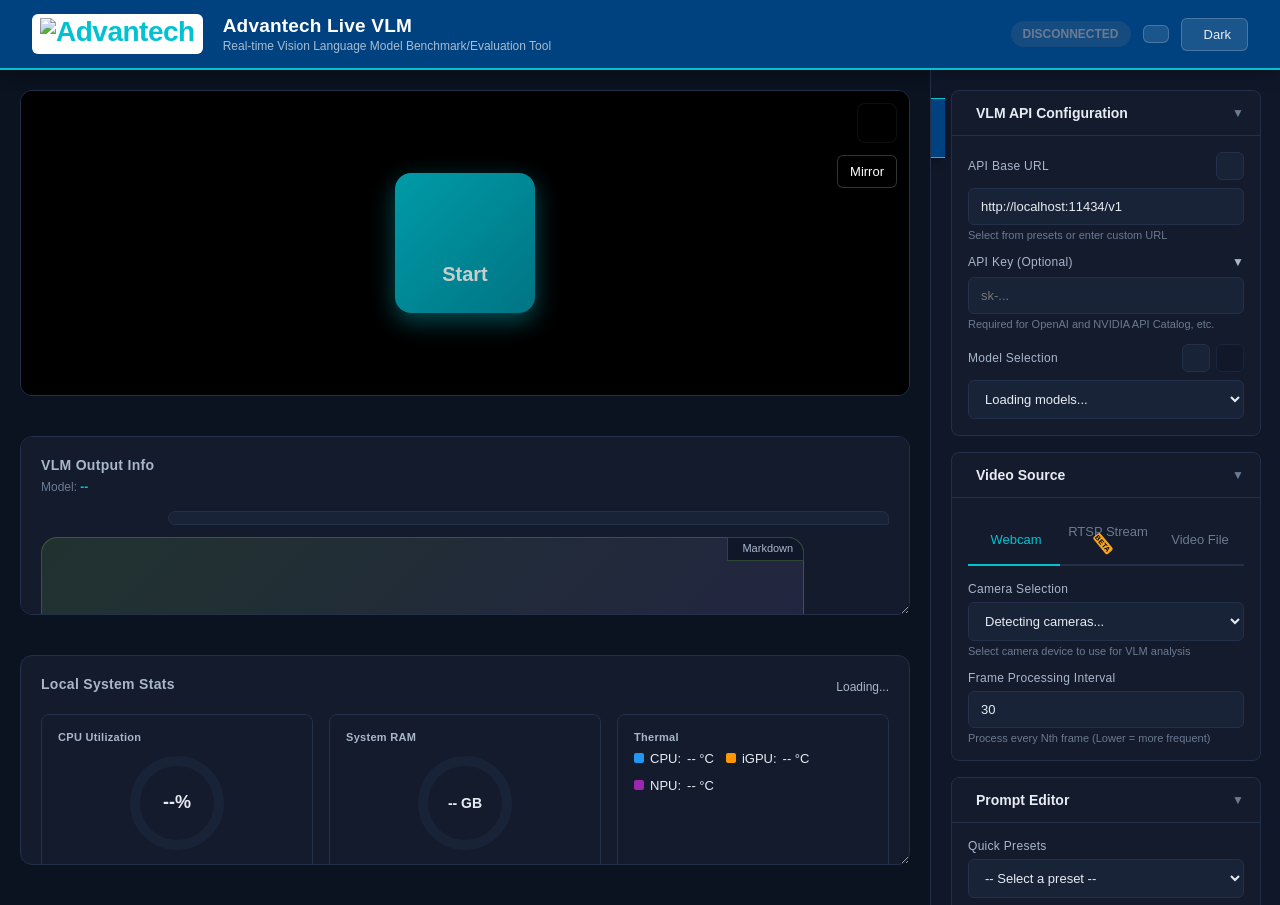
==== src/live_vlm_webui/static/index.html @ e68344ff "Video file source, GenieX timeout/cooldown fix, prompt tuning, CLAUDE.md" ====
<!--
SPDX-FileCopyrightText: Copyright (c) 2025 NVIDIA CORPORATION & AFFILIATES. All rights reserved.
SPDX-License-Identifier: Apache-2.0

Licensed under the Apache License, Version 2.0 (the "License");
you may not use this file except in compliance with the License.
You may obtain a copy of the License at

http://www.apache.org/licenses/LICENSE-2.0

Unless required by applicable law or agreed to in writing, software
distributed under the License is distributed on an "AS IS" BASIS,
WITHOUT WARRANTIES OR CONDITIONS OF ANY KIND, either express or implied.
See the License for the specific language governing permissions and
limitations under the License.
-->
<!DOCTYPE html>
<html lang="en">
<head>
    <meta charset="UTF-8">
    <meta name="viewport" content="width=device-width, initial-scale=1.0">
    <title>Advantech Live VLM</title>

    <!-- Favicons -->
    <link rel="icon" type="image/svg+xml" href="favicon/favicon.svg">
    <link rel="icon" type="image/x-icon" href="favicon/favicon.ico">
    <link rel="icon" type="image/png" sizes="96x96" href="favicon/favicon-96x96.png">
    <link rel="apple-touch-icon" sizes="180x180" href="favicon/apple-touch-icon.png">
    <link rel="manifest" href="favicon/site.webmanifest">

    <style>
        :root {
            /* Advantech Brand Colors - #00427F sampled directly from the Advantech logo */
            --advantech-navy: #00427F;
            --advantech-navy-dark: #003366;
            --advantech-navy-light: #1A5A9E;

            /* Dark theme (default) */
            --bg-primary: #0B1220;
            --bg-secondary: #0F1729;
            --bg-tertiary: #182338;
            --text-primary: #E7ECF3;
            --text-secondary: #A8B7CC;
            --text-muted: #6B7B93;
            --border-color: #22304A;
            --card-bg: #131B2C;
            --card-hover: #1A2740;
            --accent-color: #00C2D1;
            --accent-hover: #00A8B5;
            --warning-color: #F5A623;
            --error-color: #E8483C;
        }

        body.light-theme {
            /* Light theme */
            --bg-primary: #F4F7FB;
            --bg-secondary: #FFFFFF;
            --bg-tertiary: #E8EEF5;
            --text-primary: #0B1220;
            --text-secondary: #3A4A63;
            --text-muted: #6B7B93;
            --border-color: #D7E0EC;
            --card-bg: #FFFFFF;
            --card-hover: #F0F4FA;
            --accent-color: #0092A6;
            --accent-hover: #007A8C;
            --warning-color: #C77700;
            --error-color: #C62828;
        }

        * {
            margin: 0;
            padding: 0;
            box-sizing: border-box;
        }

        body {
            font-family: -apple-system, BlinkMacSystemFont, 'Segoe UI', 'Roboto', 'Oxygen', 'Ubuntu', sans-serif;
            background: var(--bg-primary);
            color: var(--text-primary);
            min-height: 100vh;
            transition: background 0.3s ease, color 0.3s ease;
        }

        /* Code styling for hostname */
        code {
            background: var(--bg-tertiary);
            border: 1px solid var(--border-color);
            padding: 2px 2px;
            border-radius: 6px;
            font-family: 'SF Mono', Monaco, 'Cascadia Code', 'Roboto Mono', Consolas, 'Courier New', monospace;
            font-size: 0.8em;
            color: var(--accent-color);
            white-space: nowrap;
        }

        /* Header */
        .header {
            background: var(--advantech-navy);
            border-bottom: 2px solid var(--accent-color);
            padding: 14px 32px;
            display: flex;
            justify-content: space-between;
            align-items: center;
            position: sticky;
            top: 0;
            z-index: 1000;
            box-shadow: 0 2px 16px rgba(0, 0, 0, 0.35);
        }

        .header-left {
            display: flex;
            align-items: center;
            gap: 20px;
        }

        .logo {
            font-size: 28px;
            font-weight: 700;
            color: var(--accent-color);
            letter-spacing: -0.5px;
            line-height: 1;
        }

        .title-section h1 {
            font-size: 19px;
            font-weight: 600;
            color: #FFFFFF;
            margin-bottom: 2px;
            letter-spacing: 0.2px;
        }

        .title-section .subtitle {
            font-size: 12px;
            color: rgba(255, 255, 255, 0.65);
        }

        .header-right {
            display: flex;
            align-items: center;
            gap: 12px;
        }

        .theme-toggle {
            background: rgba(255, 255, 255, 0.1);
            border: 1px solid rgba(255, 255, 255, 0.2);
            color: rgba(255, 255, 255, 0.9);
            padding: 8px 16px;
            border-radius: 6px;
            cursor: pointer;
            font-size: 13px;
            transition: all 0.2s;
            display: flex;
            align-items: center;
            gap: 6px;
        }

        .theme-toggle:hover {
            background: rgba(255, 255, 255, 0.18);
        }

        .settings-btn {
            background: rgba(255, 255, 255, 0.1);
            border: 1px solid rgba(255, 255, 255, 0.2);
            color: rgba(255, 255, 255, 0.9);
            padding: 8px 12px;
            border-radius: 6px;
            cursor: pointer;
            font-size: 16px;
            transition: all 0.2s;
            display: flex;
            align-items: center;
        }

        .settings-btn:hover {
            background: rgba(255, 255, 255, 0.18);
        }

        /* Settings Modal */
        .settings-modal {
            display: none;
            position: fixed;
            top: 0;
            left: 0;
            width: 100%;
            height: 100%;
            background: rgba(0, 0, 0, 0.5);
            z-index: 10000;
            justify-content: center;
            align-items: center;
        }

        .settings-modal.show {
            display: flex;
        }

        .settings-dialog {
            background: var(--bg-secondary);
            border: 1px solid var(--border-color);
            border-radius: 12px;
            width: 90%;
            max-width: 900px;
            max-height: 80vh;
            overflow-y: auto;
            box-shadow: 0 10px 40px rgba(0, 0, 0, 0.3);
        }

        .settings-header {
            padding: 20px 24px;
            border-bottom: 1px solid var(--border-color);
            display: flex;
            justify-content: space-between;
            align-items: center;
        }

        .settings-title {
            font-size: 18px;
            font-weight: 600;
            color: var(--text-primary);
        }

        .settings-close {
            background: none;
            border: none;
            font-size: 24px;
            color: var(--text-secondary);
            cursor: pointer;
            padding: 0;
            width: 32px;
            height: 32px;
            display: flex;
            align-items: center;
            justify-content: center;
            border-radius: 4px;
            transition: all 0.2s;
        }

        .settings-close:hover {
            background: var(--bg-tertiary);
        }

        .settings-body {
            padding: 24px;
            display: grid;
            grid-template-columns: 1fr 1fr;
            gap: 32px;
        }

        .settings-section {
            margin-bottom: 24px;
        }

        .settings-section:last-child {
            margin-bottom: 0;
        }

        /* Full width section for sections that need it */
        .settings-section.full-width {
            grid-column: 1 / -1;
        }

        .settings-section-title {
            font-size: 14px;
            font-weight: 600;
            color: var(--text-primary);
            margin-bottom: 12px;
        }

        .settings-item {
            display: flex;
            justify-content: space-between;
            align-items: center;
            padding: 12px 0;
            border-bottom: 1px solid var(--border-color);
            gap: 16px;
        }

        .settings-item:last-child {
            border-bottom: none;
        }

        .settings-item-label {
            font-size: 14px;
            color: var(--text-primary);
        }

        .settings-item > div:first-child {
            flex: 1;
            min-width: 0;
        }

        .settings-item-description {
            font-size: 12px;
            color: var(--text-muted);
            margin-top: 4px;
        }

        /* Toggle Switch */
        .toggle-switch {
            position: relative;
            width: 48px;
            height: 26px;
            flex-shrink: 0;
        }

        .toggle-switch input {
            opacity: 0;
            width: 0;
            height: 0;
        }

        .toggle-slider {
            position: absolute;
            cursor: pointer;
            top: 0;
            left: 0;
            right: 0;
            bottom: 0;
            background-color: var(--bg-tertiary);
            border: 1px solid var(--border-color);
            transition: 0.3s;
            border-radius: 26px;
        }

        .toggle-slider:before {
            position: absolute;
            content: "";
            height: 18px;
            width: 18px;
            left: 3px;
            bottom: 3px;
            background-color: var(--text-secondary);
            transition: 0.3s;
            border-radius: 50%;
        }

        input:checked + .toggle-slider {
            background-color: var(--accent-color);
            border-color: var(--accent-color);
        }

        input:checked + .toggle-slider:before {
            transform: translateX(22px);
            background-color: white;
        }

        /* Settings Dropdown */
        .settings-select {
            background: var(--bg-tertiary);
            border: 1px solid var(--border-color);
            color: var(--text-primary);
            padding: 6px 12px;
            border-radius: 6px;
            font-size: 14px;
            cursor: pointer;
            width: 180px;
            flex-shrink: 0;
        }

        .settings-select:focus {
            outline: none;
            border-color: var(--accent-color);
        }

        /* Main Layout */
        .container {
            display: flex;
            height: calc(100vh - 65px);
        }

        /* Sidebar */
        .sidebar {
            width: 350px;
            background: var(--bg-secondary);
            border-left: 1px solid var(--border-color);
            overflow-y: auto;
            overflow-x: visible;
            padding: 20px;
            order: 2;
            position: relative;
            flex-shrink: 0;
            transition: width 0.28s cubic-bezier(0.4, 0, 0.2, 1), padding 0.28s cubic-bezier(0.4, 0, 0.2, 1);
        }

        .sidebar.drawer-collapsed {
            width: 64px;
            padding: 20px 0;
            overflow: hidden;
        }

        .sidebar.drawer-collapsed .drawer-content {
            display: none;
        }

        .drawer-content {
            min-width: 310px;
        }

        /* Latch - a physical-panel-style handle for opening/closing the control
           drawer, sitting on the drawer's left edge (drawer itself lives on the
           right side of the layout) */
        .drawer-latch {
            position: absolute;
            left: -16px;
            top: 28px;
            width: 30px;
            height: 60px;
            background: var(--advantech-navy);
            border: 1px solid var(--accent-color);
            border-right: none;
            border-radius: 8px 0 0 8px;
            display: flex;
            align-items: center;
            justify-content: center;
            cursor: pointer;
            color: #FFFFFF;
            z-index: 20;
            box-shadow: -3px 2px 10px rgba(0, 0, 0, 0.35);
            transition: background 0.2s;
        }

        .drawer-latch:hover {
            background: var(--advantech-navy-light);
        }

        .drawer-latch .lucide {
            width: 16px;
            height: 16px;
        }

        /* Collapsed-state icon rail - lets you jump straight back into a
           specific panel without fully re-reading the drawer */
        .drawer-rail {
            display: none;
            flex-direction: column;
            align-items: center;
            gap: 18px;
            padding-top: 8px;
        }

        .sidebar.drawer-collapsed .drawer-rail {
            display: flex;
        }

        .drawer-rail-icon {
            width: 38px;
            height: 38px;
            border-radius: 8px;
            display: flex;
            align-items: center;
            justify-content: center;
            background: var(--card-bg);
            border: 1px solid var(--border-color);
            color: var(--text-secondary);
            cursor: pointer;
            transition: all 0.2s;
        }

        .drawer-rail-icon:hover {
            background: var(--accent-color);
            color: #FFFFFF;
            border-color: var(--accent-color);
        }

        .drawer-rail-icon .lucide {
            width: 18px;
            height: 18px;
        }

        .panel {
            background: var(--card-bg);
            border: 1px solid var(--border-color);
            border-radius: 8px;
            margin-bottom: 16px;
            overflow: visible;
        }

        .panel-header {
            padding: 14px 16px;
            border-bottom: 1px solid var(--border-color);
            cursor: pointer;
            user-select: none;
            display: flex;
            justify-content: space-between;
            align-items: center;
            transition: background 0.2s;
        }

        .panel-header:hover {
            background: var(--card-hover);
        }

        .panel-title {
            font-size: 14px;
            font-weight: 600;
            color: var(--text-primary);
            display: flex;
            align-items: center;
            gap: 8px;
        }

        .panel-icon {
            font-size: 16px;
        }

        .panel-toggle {
            color: var(--text-muted);
            font-size: 12px;
            transition: transform 0.2s;
        }

        .panel-toggle.collapsed {
            transform: rotate(-90deg);
        }

        .panel-content {
            padding: 16px;
            max-height: 1000px;
            transition: max-height 0.3s ease, opacity 0.3s ease;
            opacity: 1;
            overflow: visible;
        }

        .panel-content.collapsed {
            max-height: 0;
            opacity: 0;
            padding: 0 16px;
            overflow: hidden;
        }

        #apiKeyField {
            max-height: 100px;
            transition: max-height 0.3s ease, opacity 0.3s ease;
            opacity: 1;
            overflow: hidden;
        }

        #apiKeyField.collapsed {
            max-height: 0;
            opacity: 0;
        }

        #apiKeyToggle {
            transition: transform 0.2s;
        }

        #apiKeyToggle.collapsed {
            transform: rotate(-90deg);
        }

        .form-group {
            margin-bottom: 14px;
        }

        .form-group:last-child {
            margin-bottom: 0;
        }

        label {
            display: block;
            font-size: 12px;
            font-weight: 500;
            color: var(--text-secondary);
            margin-bottom: 6px;
            letter-spacing: 0.3px;
        }

        input[type="text"],
        input[type="number"],
        select,
        textarea {
            width: 100%;
            background: var(--bg-tertiary);
            border: 1px solid var(--border-color);
            color: var(--text-primary);
            padding: 10px 12px;
            border-radius: 6px;
            font-size: 13px;
            font-family: inherit;
            transition: border 0.2s;
        }

        input:focus,
        select:focus,
        textarea:focus {
            outline: none;
            border-color: var(--primary-blue);
        }

        /* Prevent browser autofill blue background */
        input:-webkit-autofill,
        input:-webkit-autofill:hover,
        input:-webkit-autofill:focus {
            -webkit-box-shadow: 0 0 0 1000px var(--bg-tertiary) inset !important;
            -webkit-text-fill-color: var(--text-primary) !important;
            transition: background-color 5000s ease-in-out 0s;
        }

        /* Disabled input styling */
        input:disabled,
        select:disabled,
        textarea:disabled {
            opacity: 0.5;
            cursor: not-allowed;
            background: var(--bg-secondary);
            color: var(--text-muted);
        }

        textarea {
            resize: vertical;
            min-height: 80px;
            line-height: 1.5;
        }

        .btn {
            width: 100%;
            padding: 10px 16px;
            border: none;
            border-radius: 6px;
            font-size: 13px;
            font-weight: 600;
            cursor: pointer;
            transition: all 0.2s;
            letter-spacing: 0.3px;
        }

        .btn-primary {
            background: var(--accent-color);
            color: white;
            border: 1px solid var(--accent-color);
        }

        .btn-primary:hover {
            background: var(--accent-hover);
            border-color: var(--accent-hover);
            transform: translateY(-1px);
            box-shadow: 0 4px 12px rgba(0, 194, 209, 0.3);
        }

        /* Tab-style underline (for future use) */
        .tab-item {
            padding: 10px 20px;
            cursor: pointer;
            border-bottom: 3px solid transparent;
            transition: border-color 0.2s;
        }

        .tab-item.active {
            border-bottom-color: var(--accent-color);
        }

        .tab-item:hover {
            border-bottom-color: var(--accent-hover);
        }

        .btn-secondary {
            background: var(--bg-tertiary);
            color: var(--text-primary);
            border: 1px solid var(--border-color);
        }

        .btn-secondary:hover {
            background: var(--card-hover);
        }

        .btn:disabled {
            opacity: 0.5;
            cursor: not-allowed;
        }

        .icon-btn {
            display: inline-flex;
            align-items: center;
            justify-content: center;
            width: 28px;
            height: 28px;
            padding: 0;
            border: 1px solid var(--border-color);
            border-radius: 6px;
            background: var(--bg-tertiary);
            color: var(--text-primary);
            font-size: 14px;
            cursor: pointer;
            transition: all 0.2s;
        }

        .icon-btn:hover:not(:disabled) {
            background: var(--card-hover);
            border-color: var(--accent-color);
            transform: scale(1.1);
        }

        .icon-btn:active:not(:disabled) {
            transform: scale(0.95);
        }

        .icon-btn:disabled {
            cursor: not-allowed;
            opacity: 0.4;
            background: var(--bg-secondary);
        }

        .input-hint {
            font-size: 11px;
            color: var(--text-muted);
            margin-top: 4px;
        }

        /* Input Source Tabs */
        .input-source-tabs {
            display: flex;
            gap: 0;
            margin-bottom: 16px;
            border-bottom: 2px solid var(--border-color);
        }

        /* Beta Badge - Small and Rotated */
        .beta-badge {
            display: inline-block;
            background: var(--warning-color);
            color: #000;
            font-size: 7px;
            font-weight: 700;
            padding: 1px 1px;
            border-radius: 2px;
            margin-left: -6px;
            vertical-align: super;
            letter-spacing: 0.3px;
            transform: rotate(50deg);
            transform-origin: center;
        }

        .input-source-tab {
            flex: 1;
            padding: 10px 2px;
            background: transparent;
            border: none;
            border-bottom: 2px solid transparent;
            margin-bottom: -2px;
            cursor: pointer;
            font-size: 13px;
            font-weight: 500;
            color: var(--text-muted);
            transition: all 0.2s;
        }

        .input-source-tab:hover {
            color: var(--text-primary);
            background: rgba(0, 194, 209, 0.05);
        }

        .input-source-tab.active {
            color: var(--accent-color);
            border-bottom-color: var(--accent-color);
        }

        /* Tooltip */
        .tooltip-wrapper {
            position: relative;
            display: inline-flex;
            align-items: baseline;
            gap: 6px;
        }

        .tooltip-icon {
            display: inline-flex;
            align-items: center;
            justify-content: center;
            width: 15px;
            height: 15px;
            border-radius: 50%;
            background: var(--border-color);
            color: var(--text-muted);
            font-size: 10px;
            font-weight: 600;
            line-height: 1;
            cursor: help;
            transition: all 0.2s;
            flex-shrink: 0;
            transform: translateY(-1px);
        }

        .tooltip-icon:hover {
            background: var(--accent-color);
            color: white;
        }

        .tooltip-text {
            visibility: hidden;
            opacity: 0;
            position: fixed;
            padding: 12px 16px;
            background: var(--card-bg);
            border: 1px solid var(--accent-color);
            border-radius: 8px;
            font-size: 12px;
            line-height: 1.6;
            color: var(--text-primary);
            white-space: normal;
            width: 380px;
            max-width: calc(100vw - 40px);
            z-index: 10000;
            box-shadow: 0 8px 24px rgba(0, 0, 0, 0.3);
            transition: opacity 0.2s, visibility 0.2s;
            pointer-events: none;
        }

        .tooltip-text strong {
            color: var(--accent-color);
            font-weight: 600;
        }

        .tooltip-wrapper:hover .tooltip-text {
            visibility: visible;
            opacity: 1;
        }

        /* Main Content */
        .main-content {
            flex: 1;
            overflow-y: auto;
            padding: 20px;
            display: flex;
            flex-direction: column;
            gap: 20px;
            order: 1;
        }


        /* Status Badge */
        .status-badge {
            display: inline-flex;
            align-items: center;
            gap: 6px;
            padding: 6px 12px;
            border-radius: 16px;
            font-size: 12px;
            font-weight: 600;
            text-transform: uppercase;
        }

        .status-badge.connected {
            background: rgba(0, 194, 209, 0.15);
            color: var(--accent-color);
        }

        .status-badge.disconnected {
            background: rgba(107, 114, 128, 0.2);
            color: var(--text-muted);
        }

        .status-badge.processing {
            background: rgba(0, 194, 209, 0.15);
            color: var(--accent-color);
        }

        /* Video Display */
        .video-card {
            background: var(--card-bg);
            border: 1px solid var(--border-color);
            border-radius: 12px;
            overflow: hidden;
            margin-bottom: 20px;
            position: relative;
            display: flex;
            flex-direction: column;
        }

        video {
            width: 100%;
            flex: 1;
            min-height: 240px;
            max-height: 100%;
            display: block;
            background: #000;
            transition: transform 0.3s ease;
            object-fit: contain;
            margin: 0;
            padding: 0;
        }

        /* Video Overlay Text */
        .video-overlay {
            position: absolute;
            left: 0;
            right: 0;
            padding: 16px 20px;
            background: linear-gradient(to bottom, rgba(0, 0, 0, 0.8), rgba(0, 0, 0, 0.4));
            color: white;
            font-size: 16px;
            line-height: 1.5;
            pointer-events: none;
            display: none;
            z-index: 10;
        }

        .video-overlay.top {
            top: 0;
            background: linear-gradient(to bottom, rgba(0, 0, 0, 0.8), rgba(0, 0, 0, 0.4));
        }

        .video-overlay.bottom {
            bottom: 0;
            background: linear-gradient(to top, rgba(0, 0, 0, 0.8), rgba(0, 0, 0, 0.4));
        }

        .video-overlay.show {
            display: block;
        }

        video.mirrored {
            transform: scaleX(-1);
        }

        .video-controls {
            position: absolute;
            top: 12px;
            right: 12px;
            display: flex;
            gap: 8px;
            z-index: 10;
        }

        .video-control-btn {
            background: rgba(0, 0, 0, 0.7);
            border: 1px solid rgba(255, 255, 255, 0.2);
            color: white;
            padding: 8px 12px;
            border-radius: 6px;
            cursor: pointer;
            font-size: 13px;
            backdrop-filter: blur(10px);
            transition: all 0.2s;
        }

        .video-control-btn:hover {
            background: rgba(0, 0, 0, 0.9);
            border-color: var(--accent-color);
        }

        .video-control-btn.active {
            background: var(--accent-color);
            border-color: var(--accent-color);
        }

        /* Big Start Button (centered on video) */
        .big-start-btn {
            position: absolute;
            top: 50%;
            left: 50%;
            transform: translate(-50%, -50%);
            width: min(140px, 25vh);
            height: min(140px, 25vh);
            max-width: 80%;
            max-height: 80%;
            border-radius: 16px;
            background: linear-gradient(135deg, #00C2D1, #0092A6);
            border: none;
            color: white;
            font-size: 20px;
            font-weight: 600;
            cursor: pointer;
            box-shadow: 0 8px 24px rgba(0, 194, 209, 0.5);
            display: flex;
            flex-direction: column;
            align-items: center;
            justify-content: center;
            gap: 8px;
            z-index: 100;
            opacity: 0.8;
            transition: transform 0.2s ease, box-shadow 0.2s ease, opacity 0.2s ease;
        }

        .big-start-btn:hover:not(:disabled):not(.animating) {
            transform: translate(-50%, -50%) scale(1.05);
            box-shadow: 0 12px 32px rgba(0, 194, 209, 0.6);
            opacity: 0.95;
        }

        .big-start-btn:active:not(:disabled):not(.animating) {
            transform: translate(-50%, -50%) scale(0.95);
        }

        .big-start-btn:disabled {
            opacity: 0.8;
            cursor: wait;
            transform: translate(-50%, -50%);
        }

        .big-start-btn i, .big-start-btn svg {
            width: 56px !important;
            height: 56px !important;
            flex-shrink: 0;
        }

        /* Animation to top-left corner when streaming starts */
        .big-start-btn.animating {
            animation: moveToCorner 0.5s cubic-bezier(0.4, 0, 0.2, 1) forwards;
            pointer-events: none;
        }

        @keyframes moveToCorner {
            0% {
                top: 50%;
                left: 50%;
                transform: translate(-50%, -50%);
                width: 140px;
                height: 140px;
                border-radius: 16px;
                background: linear-gradient(135deg, #00C2D1, #0092A6);
                font-size: 20px;
                box-shadow: 0 8px 24px rgba(0, 194, 209, 0.5);
            }
            100% {
                top: 16px;
                left: 16px;
                transform: translate(0, 0);
                width: 48px;
                height: 48px;
                border-radius: 8px;
                background: linear-gradient(135deg, #FFA726, #FF9800);
                font-size: 0px;
                box-shadow: 0 4px 12px rgba(255, 152, 0, 0.5);
                opacity: 0;
            }
        }

        /* Hide after animation */
        .big-start-btn.streaming {
            display: none;
        }

        /* Small Stop button (top-left corner when streaming) */
        .small-stop-btn {
            position: absolute;
            top: 16px;
            left: 16px;
            width: 48px;
            height: 48px;
            border-radius: 8px;
            background: linear-gradient(135deg, #EF5350, #D32F2F) !important;
            border: none;
            color: white;
            cursor: pointer;
            box-shadow: 0 4px 12px rgba(239, 83, 80, 0.5);
            display: none;
            align-items: center;
            justify-content: center;
            transition: transform 0.3s ease, opacity 0.3s ease;
            z-index: 100;
            opacity: 0.7;
        }

        .small-stop-btn.show {
            display: flex;
        }

        .small-stop-btn:hover {
            background: linear-gradient(135deg, #EF5350, #D32F2F) !important;
            transform: scale(1.1);
            opacity: 1 !important;
        }

        .small-stop-btn:active {
            transform: scale(0.95);
        }

        .small-stop-btn i, .small-stop-btn svg {
            width: 30px !important;
            height: 30px !important;
            flex-shrink: 0;
        }

        /* Fullscreen button (top-right corner) */
        .fullscreen-btn {
            position: absolute;
            top: 12px;
            right: 12px;
            width: 40px;
            height: 40px;
            border-radius: 8px;
            background: rgba(0, 0, 0, 0.5);
            border: 1px solid rgba(255, 255, 255, 0.2);
            color: white;
            cursor: pointer;
            backdrop-filter: blur(10px);
            display: flex;
            align-items: center;
            justify-content: center;
            transition: all 0.2s ease;
            z-index: 99;
            opacity: 0.3;
        }

        .fullscreen-btn:hover {
            background: rgba(0, 0, 0, 0.8);
            border-color: var(--accent-color);
            opacity: 0.8;
            transform: scale(1.05);
        }

        .fullscreen-btn svg, .fullscreen-btn i {
            width: 20px !important;
            height: 20px !important;
        }

        /* Fullscreen mode styles */
        .video-card.fullscreen {
            position: fixed;
            top: 0;
            left: 0;
            right: 0;
            bottom: 0;
            width: 100vw !important;
            height: 100vh !important;
            max-width: 100vw !important;
            max-height: 100vh !important;
            z-index: 9999;
            margin: 0;
            border-radius: 0;
            border: none;
        }

        .video-card.fullscreen video {
            width: 100%;
            height: 100%;
            object-fit: contain;
        }

        .video-card.fullscreen .fullscreen-btn {
            opacity: 0.7;
            background: rgba(0, 0, 0, 0.8);
            z-index: 101;
        }

        .video-card.fullscreen .fullscreen-btn:hover {
            opacity: 1;
            transform: scale(1.1);
        }

        /* Keep controls above VLM overlay in fullscreen so shrink/mirror remain clickable */
        .video-card.fullscreen .video-controls {
            z-index: 101;
        }

        /* VLM Output overlay in fullscreen mode */
        .fullscreen-vlm-overlay {
            position: absolute;
            top: 0;
            left: 0;
            right: 0;
            padding: 24px;
            background: linear-gradient(to bottom, rgba(0, 0, 0, 0.9), rgba(0, 0, 0, 0.7), transparent);
            color: white;
            z-index: 100;
            display: none;
            max-height: 40vh;
            overflow-y: auto;
        }

        .video-card.fullscreen .fullscreen-vlm-overlay {
            display: block;
        }

        .fullscreen-vlm-overlay .vlm-title {
            font-size: 14px;
            font-weight: 600;
            color: var(--accent-color);
            margin-bottom: 8px;
            display: flex;
            align-items: center;
            gap: 8px;
        }

        .fullscreen-vlm-overlay .vlm-content {
            font-size: 18px;
            line-height: 1.6;
            font-weight: 500;
            text-shadow: 0 2px 8px rgba(0, 0, 0, 0.8);
        }

        .fullscreen-vlm-overlay .vlm-metrics {
            font-size: 12px;
            color: rgba(255, 255, 255, 0.7);
            margin-top: 8px;
            display: flex;
            gap: 16px;
        }

        /* Generation Result */
        .result-card {
            background: var(--card-bg);
            border: 1px solid var(--border-color);
            border-radius: 12px;
            padding: 20px;
            margin-bottom: 20px;
            transition: opacity 0.3s ease, filter 0.3s ease;
            resize: vertical;
            overflow: auto;
            min-height: 160px;
        }

        .result-card.cloud-api {
            opacity: 0.5;
            filter: grayscale(0.3);
        }

        /* System Stats Card - Background Image */
        #systemStatsCard {
            position: relative;
            overflow: hidden;
        }

        #systemStatsCard::before {
            content: '';
            position: absolute;
            top: 0;
            right: 0;
            bottom: 0;
            left: 0;
            background-image: var(--system-bg-image, none);
            background-size: contain;
            background-repeat: no-repeat;
            background-position: bottom right 80px;
            opacity: 0.08;
            filter: blur(2px);
            pointer-events: none;
            z-index: 0;
        }

        body.light-theme #systemStatsCard::before {
            opacity: 0.05;
        }

        #systemStatsCard > * {
            position: relative;
            z-index: 1;
        }

        .api-preset-item {
            padding: 10px 16px;
            cursor: pointer;
            transition: background 0.2s;
        }

        .api-preset-item:hover {
            background: var(--hover-bg);
        }

        .api-preset-item strong {
            color: var(--text-primary);
            font-size: 13px;
        }

        .result-header {
            display: flex;
            justify-content: space-between;
            align-items: flex-start;
            margin-bottom: 16px;
        }

        .result-header-left {
            flex: 1;
        }

        .result-title {
            font-size: 14px;
            font-weight: 600;
            color: var(--text-secondary);
            letter-spacing: 0.3px;
            margin-bottom: 6px;
        }

        .result-subtitle {
            font-size: 12px;
            color: var(--text-muted);
            line-height: 1.4;
        }

        .result-prompt {
            font-size: 13px;
            color: var(--text-primary);
            margin-top: 16px;
            margin-bottom: 12px;
            margin-left: auto;
            margin-right: 0;
            padding: 6px 12px;
            background: var(--bg-tertiary);
            border: 1px solid var(--border-color);
            border-radius: 16px 16px 4px 16px;
            max-width: 85%;
            word-wrap: break-word;
        }

        .result-text {
            font-size: 15px;
            line-height: 1.6;
            color: var(--text-primary);
            transition: opacity 3s ease, transform 0.3s ease, box-shadow 0.3s ease;
            min-height: 120px;
            margin-top: 12px;
            margin-left: 0;
            margin-right: auto;
            padding: 14px 18px;
            background: linear-gradient(135deg, rgba(118, 185, 71, 0.15) 0%, rgba(147, 112, 219, 0.12) 100%);
            border: 1px solid rgba(118, 185, 71, 0.3);
            border-radius: 16px 16px 16px 4px;
            max-width: 90%;
            word-wrap: break-word;
            position: relative; /* For absolute positioning of button */
        }

        .result-text-content {
            /* Content wrapper - this is what gets updated, not the parent */
            width: 100%;
        }

        /* Embedded markdown toggle button */
        .markdown-toggle-embedded {
            position: absolute;
            top: -1px; /* Overlap balloon's top border */
            right: -1px; /* Overlap balloon's right border */
            background: var(--bg-secondary);
            border-top: 1px solid rgba(118, 185, 71, 0.3);
            border-right: 1px solid rgba(118, 185, 71, 0.3);
            border-left: 1px solid rgba(118, 185, 71, 0.3);
            border-bottom: 1px solid rgba(118, 185, 71, 0.3);
            border-radius: 0 16px 0 0; /* Match top-right corner of balloon */
            color: var(--text-secondary);
            padding: 4px 10px;
            font-size: 11px;
            cursor: pointer;
            display: flex;
            align-items: center;
            gap: 4px;
            transition: all 0.2s;
            z-index: 10;
            line-height: 1.2;
        }

        .markdown-toggle-embedded:hover {
            background: var(--bg-tertiary);
            color: var(--text-primary);
        }

        .markdown-toggle-embedded .lucide {
            width: 12px;
            height: 12px;
        }

        /* Copy to clipboard button - overlay style in lower right */
        .copy-button-embedded {
            position: absolute;
            bottom: 8px;
            right: 8px;
            background: rgba(255, 255, 255, 0.15);
            backdrop-filter: blur(8px);
            border: 1px solid rgba(255, 255, 255, 0.25);
            border-radius: 6px;
            color: var(--text-primary);
            padding: 6px 8px;
            cursor: pointer;
            display: flex;
            align-items: center;
            justify-content: center;
            transition: all 0.2s;
            z-index: 10;
            opacity: 0.4;
        }

        .copy-button-embedded:hover {
            opacity: 1;
            background: rgba(255, 255, 255, 0.25);
            border-color: rgba(255, 255, 255, 0.4);
            transform: scale(1.05);
        }

        .copy-button-embedded:active {
            transform: scale(0.95);
        }

        .copy-button-embedded .lucide {
            width: 14px;
            height: 14px;
        }

        .copy-button-embedded.copied {
            background: rgba(0, 194, 209, 0.6);
            border-color: rgba(0, 194, 209, 0.4);
        }

        .copy-button-embedded.copied .lucide {
            animation: checkmark 0.3s ease;
        }

        @keyframes checkmark {
            0% { transform: scale(0.8); }
            50% { transform: scale(1.2); }
            100% { transform: scale(1); }
        }

        /* Markdown styling */
        .result-text-content.markdown-rendered h1,
        .result-text-content.markdown-rendered h2,
        .result-text-content.markdown-rendered h3,
        .result-text.markdown-rendered h1,
        .result-text.markdown-rendered h2,
        .result-text.markdown-rendered h3 {
            color: var(--text-primary);
            margin-top: 16px;
            margin-bottom: 8px;
            font-weight: 600;
        }

        .result-text-content.markdown-rendered h1,
        .result-text.markdown-rendered h1 {
            font-size: 1.5em;
            border-bottom: 2px solid var(--border-color);
            padding-bottom: 8px;
        }

        .result-text-content.markdown-rendered h2,
        .result-text.markdown-rendered h2 {
            font-size: 1.3em;
        }

        .result-text-content.markdown-rendered h3,
        .result-text.markdown-rendered h3 {
            font-size: 1.1em;
        }

        .result-text-content.markdown-rendered p,
        .result-text.markdown-rendered p {
            margin: 8px 0;
        }

        .result-text-content.markdown-rendered ul,
        .result-text-content.markdown-rendered ol,
        .result-text.markdown-rendered ul,
        .result-text.markdown-rendered ol {
            margin: 8px 0;
            padding-left: 24px;
        }

        .result-text-content.markdown-rendered li,
        .result-text.markdown-rendered li {
            margin: 4px 0;
        }

        .result-text-content.markdown-rendered code,
        .result-text.markdown-rendered code {
            background: var(--bg-tertiary);
            border: 1px solid var(--border-color);
            padding: 2px 6px;
            border-radius: 4px;
            font-family: 'SF Mono', Monaco, 'Cascadia Code', 'Roboto Mono', Consolas, 'Courier New', monospace;
            font-size: 0.9em;
            color: var(--accent-color);
        }

        .result-text-content.markdown-rendered pre,
        .result-text.markdown-rendered pre {
            background: var(--bg-secondary);
            border: 1px solid var(--border-color);
            border-radius: 8px;
            padding: 12px;
            overflow-x: auto;
            margin: 12px 0;
        }

        .result-text-content.markdown-rendered pre code,
        .result-text.markdown-rendered pre code {
            background: transparent;
            border: none;
            padding: 0;
            color: var(--text-primary);
            font-size: 0.85em;
        }

        .result-text-content.markdown-rendered blockquote,
        .result-text.markdown-rendered blockquote {
            border-left: 4px solid var(--accent-color);
            padding-left: 16px;
            margin: 12px 0;
            color: var(--text-secondary);
            font-style: italic;
        }

        .result-text-content.markdown-rendered table,
        .result-text.markdown-rendered table {
            border-collapse: collapse;
            width: 100%;
            margin: 12px 0;
            font-size: 0.9em;
        }

        .result-text-content.markdown-rendered table th,
        .result-text-content.markdown-rendered table td,
        .result-text.markdown-rendered table th,
        .result-text.markdown-rendered table td {
            border: 1px solid var(--border-color);
            padding: 8px 12px;
            text-align: left;
        }

        .result-text-content.markdown-rendered table th,
        .result-text.markdown-rendered table th {
            background: var(--bg-tertiary);
            font-weight: 600;
            color: var(--text-primary);
        }

        .result-text-content.markdown-rendered table tr:nth-child(even),
        .result-text.markdown-rendered table tr:nth-child(even) {
            background: var(--bg-secondary);
        }

        .result-text-content.markdown-rendered strong,
        .result-text.markdown-rendered strong {
            font-weight: 600;
            color: var(--text-primary);
        }

        .result-text-content.markdown-rendered em,
        .result-text.markdown-rendered em {
            font-style: italic;
        }

        .result-text-content.markdown-rendered a,
        .result-text.markdown-rendered a {
            color: var(--accent-color);
            text-decoration: none;
        }

        .result-text-content.markdown-rendered a:hover,
        .result-text.markdown-rendered a:hover {
            text-decoration: underline;
        }

        .result-text-content.markdown-rendered hr,
        .result-text.markdown-rendered hr {
            border: none;
            border-top: 1px solid var(--border-color);
            margin: 16px 0;
        }

        .result-text.fade {
            opacity: 0.4;
        }

        .result-text.new-message {
            animation: popIn 0.4s cubic-bezier(0.34, 1.56, 0.64, 1);
        }

        .result-text.new-message.with-glow {
            animation: popInWithGlow 0.4s cubic-bezier(0.34, 1.56, 0.64, 1);
        }

        @keyframes popIn {
            0% {
                transform: scale(0.95);
                opacity: 0.8;
            }
            100% {
                transform: scale(1);
                opacity: 1;
            }
        }

        @keyframes popInWithGlow {
            0% {
                transform: scale(0.95);
                opacity: 0.8;
                box-shadow: 0 0 0 0 rgba(118, 185, 71, 0.4);
            }
            50% {
                box-shadow: 0 0 20px 4px rgba(118, 185, 71, 0.6);
            }
            100% {
                transform: scale(1);
                opacity: 1;
                box-shadow: 0 0 0 0 rgba(118, 185, 71, 0);
            }
        }

        /* VLM Metrics */
        .metrics-inline {
            display: flex;
            gap: 16px;
            font-size: 12px;
            color: var(--text-secondary);
        }

        .metric-item {
            display: flex;
            align-items: center;
            gap: 4px;
        }

        .metric-value {
            font-weight: 600;
            color: var(--accent-color);
        }

        /* System Stats */
        .stats-grid {
            display: grid;
            grid-template-columns: repeat(auto-fit, minmax(200px, 1fr));
            gap: 16px;
        }

        .stat-card {
            background: var(--card-bg);
            border: 1px solid var(--border-color);
            border-radius: 8px;
            padding: 16px;
        }

        .stat-header {
            display: flex;
            justify-content: space-between;
            align-items: center;
            margin-bottom: 10px;
        }

        .stat-label {
            font-size: 11px;
            font-weight: 600;
            color: var(--text-secondary);
            letter-spacing: 0.3px;
        }

        .stat-value {
            font-size: 18px;
            font-weight: 700;
            color: var(--text-primary);
            white-space: nowrap;
        }

        .stat-value-denominator {
            font-size: 14px;
            font-weight: 600;
            opacity: 0.85;
        }

        .stat-bar {
            width: 100%;
            height: 4px;
            background: var(--bg-tertiary);
            border-radius: 2px;
            overflow: hidden;
            margin-bottom: 8px;
        }

        .stat-bar-fill {
            height: 100%;
            background: var(--accent-color);
            transition: width 0.3s ease;
        }

        .stat-bar-fill.high {
            background: var(--warning-color);
        }

        /* Circular ring gauges (CPU / RAM) */
        .ring-gauge-wrapper {
            position: relative;
            width: 100px;
            height: 100px;
            margin: 4px auto 8px;
        }

        .ring-gauge {
            width: 100%;
            height: 100%;
            transform: rotate(-90deg);
        }

        .ring-track {
            fill: none;
            stroke: var(--bg-tertiary);
            stroke-width: 10;
        }

        .ring-fill {
            fill: none;
            stroke: var(--accent-color);
            stroke-width: 10;
            stroke-linecap: round;
            transition: stroke-dashoffset 0.3s ease;
        }

        .ring-fill.high {
            stroke: var(--warning-color);
        }

        .ring-center-text {
            position: absolute;
            top: 0;
            left: 0;
            right: 0;
            bottom: 0;
            display: flex;
            flex-direction: column;
            align-items: center;
            justify-content: center;
            text-align: center;
            line-height: 1.15;
        }

        /* Thermal card */
        .thermal-card {
            min-width: 260px;
        }

        .thermal-card .stat-header {
            flex-direction: column;
            align-items: flex-start;
            gap: 8px;
        }

        .thermal-legend {
            display: flex;
            gap: 12px;
            flex-wrap: wrap;
        }

        .thermal-legend-item {
            display: flex;
            align-items: center;
            gap: 6px;
            font-size: 13px;
            color: var(--text-primary);
            white-space: nowrap;
        }

        .thermal-legend-swatch {
            width: 10px;
            height: 10px;
            border-radius: 2px;
            display: inline-block;
        }

        .thermal-chart {
            width: 100%;
            height: 70px;
        }

        .sparkline {
            width: 100%;
            height: 40px;
        }

        /* Info Box */
        .info-box {
            background: var(--card-bg);
            border: 1px solid var(--border-color);
            border-radius: 8px;
            padding: 16px;
            font-size: 13px;
            line-height: 1.6;
            color: var(--text-secondary);
        }

        .info-box h3 {
            font-size: 14px;
            font-weight: 600;
            color: var(--text-primary);
            margin-bottom: 10px;
        }

        .info-box ul {
            list-style-position: inside;
            padding-left: 0;
        }

        .info-box li {
            margin-bottom: 6px;
        }

        /* Scrollbar styling */
        ::-webkit-scrollbar {
            width: 8px;
            height: 8px;
        }

        ::-webkit-scrollbar-track {
            background: var(--bg-secondary);
        }

        ::-webkit-scrollbar-thumb {
            background: var(--bg-tertiary);
            border-radius: 4px;
        }

        ::-webkit-scrollbar-thumb:hover {
            background: var(--border-color);
        }

        /* Lucide icon styling */
        .lucide {
            width: 1em;
            height: 1em;
            vertical-align: middle;
        }

        .logo .lucide,
        .logo svg {
            width: 42px;
            height: 42px;
            filter: drop-shadow(0 0 8px var(--accent-color));
        }

        /* Logo color - theme-aware (subtle glow on light background) */
        body.light-theme .logo .lucide,
        body.light-theme .logo svg {
            filter: drop-shadow(0 0 3px rgba(94, 148, 0, 0.3));
        }

        .icon-btn .lucide,
        .settings-btn .lucide,
        .video-control-btn .lucide {
            width: 16px;
            height: 16px;
        }

        .panel-icon .lucide {
            width: 18px;
            height: 18px;
        }

        .result-title .lucide {
            width: 20px;
            height: 20px;
            margin-right: 6px;
        }

        /* Default: Neutral icon colors (clean two-tone system) */
        .panel-icon svg,
        .panel-icon .lucide,
        .result-title svg,
        .result-title .lucide {
            stroke: var(--text-secondary) !important;
        }

        /* Colorful icon strokes (only when enabled) - Dark theme */
        body.colorful-focus .panel-icon:has([data-lucide="globe"]) svg,
        body.colorful-focus .panel-icon:has([data-lucide="globe"]) .lucide {
            stroke: rgb(34, 211, 238) !important; /* Softer cyan */
        }

        body.colorful-focus .panel-icon:has([data-lucide="video"]) svg,
        body.colorful-focus .panel-icon:has([data-lucide="video"]) .lucide {
            stroke: rgb(59, 130, 246) !important; /* Blue */
        }

        body.colorful-focus .panel-icon:has([data-lucide="edit-3"]) svg,
        body.colorful-focus .panel-icon:has([data-lucide="edit-3"]) .lucide {
            stroke: rgb(251, 191, 36) !important; /* Yellow/Orange */
        }

        body.colorful-focus .result-title:has([data-lucide="bot"]) svg,
        body.colorful-focus .result-title:has([data-lucide="bot"]) .lucide {
            stroke: rgb(168, 85, 247) !important; /* Purple */
        }

        body.colorful-focus #systemStatsCard .result-title:has([data-lucide="activity"]) svg,
        body.colorful-focus #systemStatsCard .result-title:has([data-lucide="activity"]) .lucide {
            stroke: rgb(0, 194, 209) !important; /* Advantech Signal Cyan */
        }

        /* Colorful icon strokes - Light theme (darker variants) */
        body.light-theme.colorful-focus .panel-icon:has([data-lucide="globe"]) svg,
        body.light-theme.colorful-focus .panel-icon:has([data-lucide="globe"]) .lucide {
            stroke: rgb(6, 182, 212) !important; /* Darker cyan */
        }

        body.light-theme.colorful-focus .panel-icon:has([data-lucide="video"]) svg,
        body.light-theme.colorful-focus .panel-icon:has([data-lucide="video"]) .lucide {
            stroke: rgb(37, 99, 235) !important; /* Darker blue */
        }

        body.light-theme.colorful-focus .panel-icon:has([data-lucide="edit-3"]) svg,
        body.light-theme.colorful-focus .panel-icon:has([data-lucide="edit-3"]) .lucide {
            stroke: rgb(217, 119, 6) !important; /* Darker orange */
        }

        body.light-theme.colorful-focus .result-title:has([data-lucide="bot"]) svg,
        body.light-theme.colorful-focus .result-title:has([data-lucide="bot"]) .lucide {
            stroke: rgb(126, 34, 206) !important; /* Darker purple */
        }

        body.light-theme.colorful-focus #systemStatsCard .result-title:has([data-lucide="activity"]) svg,
        body.light-theme.colorful-focus #systemStatsCard .result-title:has([data-lucide="activity"]) .lucide {
            stroke: rgb(0, 122, 140) !important; /* Darker Advantech cyan */
        }

        /* Settings icon - header is always navy now, so keep icon light in both themes */
        .settings-btn .lucide {
            stroke: rgb(220, 228, 240);
        }
        body.light-theme .settings-btn .lucide {
            stroke: rgb(220, 228, 240);
        }

        /* Theme toggle icons - Yellow/Gold */
        #themeIcon .lucide {
            stroke: rgb(247, 224, 166); /* Bright gold for dark mode (moon) */
        }
        body.light-theme #themeIcon .lucide {
            stroke: rgb(223, 168, 4); /* Darker gold for light mode (sun) */
        }

        /* Video control buttons - Teal */
        .video-control-btn .lucide {
            stroke: rgb(20, 184, 166);
        }
        body.light-theme .video-control-btn .lucide {
            stroke: rgb(13, 148, 136); /* Darker teal for light mode */
        }

        /* Action button icons (play, stop) - White for contrast on cyan button */
        .btn-primary .lucide {
            stroke: white !important;
        }
        body.light-theme .btn-primary .lucide {
            stroke: white !important;
        }

        .btn-secondary .lucide {
            stroke: var(--text-primary) !important;
        }

        /* Input fields - Focus and Apply animations */
        #promptText,
        #maxTokens,
        #processEvery,
        #apiBaseUrl,
        #apiKey,
        #modelSelect,
        #cameraSelect,
        #rtspUrl {
            transition: all 0.3s ease;
        }

        /* Default: Neutral white focus glow (when colorful is disabled) */
        #promptText:focus,
        #maxTokens:focus,
        #processEvery:focus,
        #cameraSelect:focus,
        #apiBaseUrl:focus,
        #apiKey:focus,
        #modelSelect:focus,
        #rtspUrl:focus {
            border-color: rgba(200, 200, 200, 0.6) !important;
            box-shadow: 0 0 0 2px rgba(200, 200, 200, 0.15),
                        0 0 8px rgba(200, 200, 200, 0.2) !important;
            outline: none;
        }

        /* Colorful focus glows (only when enabled) */
        body.colorful-focus #promptText:focus,
        body.colorful-focus #maxTokens:focus {
            border-color: rgb(251, 191, 36) !important;
            box-shadow: 0 0 0 3px rgba(251, 191, 36, 0.3),
                        0 0 12px rgba(251, 191, 36, 0.4) !important;
        }

        body.colorful-focus #processEvery:focus,
        body.colorful-focus #cameraSelect:focus,
        body.colorful-focus #rtspUrl:focus {
            border-color: rgb(59, 130, 246) !important;
            box-shadow: 0 0 0 3px rgba(59, 130, 246, 0.3),
                        0 0 12px rgba(59, 130, 246, 0.4) !important;
        }

        body.colorful-focus #apiBaseUrl:focus,
        body.colorful-focus #apiKey:focus,
        body.colorful-focus #modelSelect:focus {
            border-color: rgb(34, 211, 238) !important;
            box-shadow: 0 0 0 3px rgba(34, 211, 238, 0.25),
                        0 0 12px rgba(34, 211, 238, 0.3) !important;
        }

        /* Bright flash animation when applied (on blur) */
        @keyframes settingApplied {
            0% {
                box-shadow: 0 0 0 0 rgba(0, 194, 209, 0.7),
                           0 0 20px rgba(0, 194, 209, 0.8);
            }
            50% {
                box-shadow: 0 0 0 6px rgba(0, 194, 209, 0.3),
                           0 0 30px rgba(0, 194, 209, 0.6);
            }
            100% {
                box-shadow: 0 0 0 0 rgba(0, 194, 209, 0),
                           0 0 0 rgba(0, 194, 209, 0);
            }
        }

        #promptText.applied,
        #maxTokens.applied,
        #processEvery.applied,
        #apiBaseUrl.applied,
        #apiKey.applied,
        #modelSelect.applied,
        #cameraSelect.applied,
        #rtspUrl.applied {
            animation: settingApplied 0.6s ease-out;
        }


        /* ===== GRADIENT STROKES (Optional - gradients may not work reliably with Lucide) ===== */
        /*
        .panel-icon [data-lucide="globe"] svg {
            stroke: url(#gradient-cyan) !important;
        }

        .panel-icon [data-lucide="video"] svg {
            stroke: url(#gradient-blue) !important;
        }

        .panel-icon [data-lucide="edit-3"] svg {
            stroke: url(#gradient-orange) !important;
        }

        .result-title [data-lucide="bot"] svg {
            stroke: url(#gradient-purple) !important;
        }

        #systemStatsCard .result-title [data-lucide="activity"] svg {
            stroke: url(#gradient-amber) !important;
        }
        */

        /* Responsive Layout - Side by Side on Wide Screens */
        @media (min-width: 1400px) {
            .main-content {
                display: grid;
                grid-template-columns: 1fr 1fr;
                grid-template-rows: minmax(0, 1fr) auto;
                gap: 20px;
                align-items: start;
                max-height: calc(100vh - 100px);
            }

            /* Video card in left column */
            .video-card {
                grid-column: 1;
                grid-row: 1;
                margin-bottom: 0;
                align-self: stretch;
                max-height: 100%;
            }

            /* VLM Output card in right column */
            .result-card:not(#systemStatsCard) {
                grid-column: 2;
                grid-row: 1;
                margin-bottom: 0;
                max-height: 100%;
                overflow-y: auto;
                align-self: stretch;
            }

            /* System Stats card spans full width at bottom */
            #systemStatsCard {
                grid-column: 1 / -1;
                grid-row: 2;
                margin-bottom: 0;
            }
        }

        @media (min-width: 1600px) {
            .main-content {
                grid-template-columns: 1.2fr 1fr;
            }
        }

        /* Responsive adjustments for smaller screens */
        @media (max-width: 1024px) {
            .sidebar {
                width: 280px;
            }

            .header-title {
                font-size: 18px;
            }
        }

        @media (max-width: 768px) {
            .main-content {
                padding: 12px;
            }

            .video-card {
                border-radius: 8px;
            }

            .result-card {
                border-radius: 8px;
                padding: 16px;
            }

            .big-start-btn {
                width: min(100px, 20vh);
                height: min(100px, 20vh);
                font-size: 16px;
            }

            .big-start-btn i, .big-start-btn svg {
                width: min(40px, 8vh) !important;
                height: min(40px, 8vh) !important;
            }
        }

    </style>

    <!-- SVG Gradient Definitions (for gradient strokes) -->
    <svg width="0" height="0" style="position: absolute;">
        <defs>
            <!-- Cyan gradient -->
            <linearGradient id="gradient-cyan" x1="0%" y1="0%" x2="100%" y2="100%">
                <stop offset="0%" style="stop-color:rgb(34, 211, 238);stop-opacity:1" />
                <stop offset="100%" style="stop-color:rgb(6, 182, 212);stop-opacity:1" />
            </linearGradient>

            <!-- Blue gradient -->
            <linearGradient id="gradient-blue" x1="0%" y1="0%" x2="100%" y2="100%">
                <stop offset="0%" style="stop-color:rgb(96, 165, 250);stop-opacity:1" />
                <stop offset="100%" style="stop-color:rgb(59, 130, 246);stop-opacity:1" />
            </linearGradient>

            <!-- Orange/Yellow gradient -->
            <linearGradient id="gradient-orange" x1="0%" y1="0%" x2="100%" y2="100%">
                <stop offset="0%" style="stop-color:rgb(251, 191, 36);stop-opacity:1" />
                <stop offset="100%" style="stop-color:rgb(245, 158, 11);stop-opacity:1" />
            </linearGradient>

            <!-- Purple gradient -->
            <linearGradient id="gradient-purple" x1="0%" y1="0%" x2="100%" y2="100%">
                <stop offset="0%" style="stop-color:rgb(192, 132, 252);stop-opacity:1" />
                <stop offset="100%" style="stop-color:rgb(168, 85, 247);stop-opacity:1" />
            </linearGradient>

            <!-- Advantech Amber gradient -->
            <linearGradient id="gradient-amber" x1="0%" y1="0%" x2="100%" y2="100%">
                <stop offset="0%" style="stop-color:rgb(250, 190, 88);stop-opacity:1" />
                <stop offset="100%" style="stop-color:rgb(245, 166, 35);stop-opacity:1" />
            </linearGradient>
        </defs>
    </svg>

    <!-- Lucide Icons - Load before body scripts -->
    <script src="/vendor/lucide.min.js"></script>
    <!-- Markdown rendering libraries -->
    <script src="/vendor/marked.min.js"></script>
    <script src="/vendor/purify.min.js"></script>
    <script>
        // Initialize Lucide icons immediately when DOM is ready
        if (document.readyState === 'loading') {
            document.addEventListener('DOMContentLoaded', () => lucide.createIcons());
        } else {
            lucide.createIcons();
        }
    </script>
</head>
<body>
    <!-- Header -->
    <div class="header">
        <div class="header-left">
            <div class="logo" style="background: #ffffff; border-radius: 6px; padding: 4px 8px; display: flex; align-items: center;">
                <img src="/images/advantech-logo.jpg" alt="Advantech" style="height: 32px; width: auto; display: block;">
            </div>
            <div class="title-section">
                <h1>Advantech Live VLM</h1>
                <div class="subtitle">Real-time Vision Language Model Benchmark/Evaluation Tool</div>
            </div>
        </div>
        <div class="header-right">
            <span class="status-badge disconnected" id="connectionStatus">Disconnected</span>
            <button class="settings-btn" id="settingsBtn" title="Settings">
                <i data-lucide="settings"></i>
            </button>
            <button class="theme-toggle" id="themeToggle">
                <span id="themeIcon">
                    <i data-lucide="moon"></i>
                </span>
                <span id="themeText">Dark</span>
            </button>
        </div>
    </div>

    <!-- Settings Modal -->
    <div class="settings-modal" id="settingsModal">
        <div class="settings-dialog">
            <div class="settings-header">
                <div class="settings-title">
                    <i data-lucide="settings"></i> Settings
                </div>
                <button class="settings-close" id="settingsClose">×</button>
            </div>
            <div class="settings-body">
                <!-- Column 1: Layout & Visual Effects -->
                <div>
                    <div class="settings-section">
                        <div class="settings-section-title">Layout</div>

                        <div class="settings-item">
                            <div>
                                <div class="settings-item-label">Main Content Order</div>
                                <div class="settings-item-description">Choose which element appears at the top</div>
                            </div>
                            <select id="layoutOrder" class="settings-select">
                                <option value="video-first">Camera → VLM Output Info</option>
                                <option value="vlm-first" selected>VLM Output Info → Camera</option>
                            </select>
                        </div>

                        <div class="settings-item">
                            <div>
                                <div class="settings-item-label">VLM Output on Camera View</div>
                                <div class="settings-item-description">Show text overlay directly on video feed</div>
                            </div>
                            <select id="overlayPosition" class="settings-select">
                                <option value="none">None</option>
                                <option value="top">At the top</option>
                                <option value="bottom">At the bottom</option>
                            </select>
                        </div>
                    </div>

                    <div class="settings-section">
                        <div class="settings-section-title">Visual Effects</div>

                        <div class="settings-item">
                            <div>
                                <div class="settings-item-label">Pop-in Animation</div>
                                <div class="settings-item-description">Scale animation when new VLM response arrives</div>
                            </div>
                            <label class="toggle-switch">
                                <input type="checkbox" id="popInToggle" checked>
                                <span class="toggle-slider"></span>
                            </label>
                        </div>

                        <div class="settings-item">
                            <div>
                                <div class="settings-item-label">Green Glow Effect</div>
                                <div class="settings-item-description">Border glow on new VLM response</div>
                            </div>
                            <label class="toggle-switch">
                                <input type="checkbox" id="glowToggle" checked>
                                <span class="toggle-slider"></span>
                            </label>
                        </div>

                        <div class="settings-item">
                            <div>
                                <div class="settings-item-label">Fade Effect</div>
                                <div class="settings-item-description">Gradually fade response after 2 seconds</div>
                            </div>
                            <label class="toggle-switch">
                                <input type="checkbox" id="fadeToggle" checked>
                                <span class="toggle-slider"></span>
                            </label>
                        </div>
                    </div>
                </div>

                <!-- Column 2: Input Colors & WebRTC -->
                <div>
                    <div class="settings-section">
                        <div class="settings-section-title">Visual Style</div>

                        <div class="settings-item">
                            <div>
                                <div class="settings-item-label">Colorful UI Accents</div>
                                <div class="settings-item-description">Color-coded icons and input focus glows</div>
                            </div>
                            <label class="toggle-switch">
                                <input type="checkbox" id="colorfulFocusToggle">
                                <span class="toggle-slider"></span>
                            </label>
                        </div>
                    </div>

                    <div class="settings-section">
                        <div class="settings-section-title">WebRTC</div>

                        <div class="settings-item">
                            <div style="flex: 1; min-width: 0;">
                                <div class="settings-item-label">Max Video Latency (seconds)</div>
                                <div class="settings-item-description">Drop old frames if delay exceeds this (0 = no intervention)</div>
                            </div>
                            <input type="number" id="maxLatency" value="0" min="0" max="10.0" step="0.1" style="width: 80px; padding: 6px 8px; border: 1px solid var(--border-color); border-radius: 4px; background: var(--bg-primary); color: var(--text-primary); font-size: 14px;">
                        </div>
                    </div>

                    <div class="settings-section">
                        <div class="settings-section-title">GPU Monitoring</div>

                        <div class="settings-item">
                            <div style="flex: 1; min-width: 0;">
                                <div class="settings-item-label">Graph Update Interval (seconds)</div>
                                <div class="settings-item-description">How often to update GPU/CPU graphs (lower = more responsive, higher = less CPU usage)</div>
                            </div>
                            <input type="number" id="gpuUpdateInterval" value="0.25" min="0.1" max="5.0" step="0.05" style="width: 80px; padding: 6px 8px; border: 1px solid var(--border-color); border-radius: 4px; background: var(--bg-primary); color: var(--text-primary); font-size: 14px;">
                        </div>
                    </div>

                    <div class="settings-section">
                        <div class="settings-section-title">Debug</div>

                        <div class="settings-item">
                            <div>
                                <div class="settings-item-label">Show request payload</div>
                                <div class="settings-item-description">Include request JSON (image + prompt) under the prompt area; collapsed by default</div>
                            </div>
                            <label class="toggle-switch">
                                <input type="checkbox" id="debugShowRequestPayload">
                                <span class="toggle-slider"></span>
                            </label>
                        </div>

                        <div class="settings-item">
                            <div>
                                <div class="settings-item-label">Show response payload</div>
                                <div class="settings-item-description">Include API response JSON under the VLM output; collapsed by default</div>
                            </div>
                            <label class="toggle-switch">
                                <input type="checkbox" id="debugShowResponsePayload">
                                <span class="toggle-slider"></span>
                            </label>
                        </div>
                    </div>
                </div>
            </div>
        </div>
    </div>

    <div class="container">
        <!-- Left Sidebar -->
        <div class="sidebar" id="controlDrawer">
            <div class="drawer-latch" id="drawerLatch" onclick="toggleSidebarDrawer()" title="Collapse panel">
                <i id="drawerLatchIcon" data-lucide="chevron-right"></i>
            </div>
            <div class="drawer-rail" id="drawerRail">
                <div class="drawer-rail-icon" onclick="expandDrawerToPanel('vlmConfig')" title="VLM API Configuration">
                    <i data-lucide="globe"></i>
                </div>
                <div class="drawer-rail-icon" onclick="expandDrawerToPanel('cameraConfig')" title="Video Source">
                    <i data-lucide="video"></i>
                </div>
                <div class="drawer-rail-icon" onclick="expandDrawerToPanel('promptEditor')" title="Prompt Editor">
                    <i data-lucide="edit-3"></i>
                </div>
            </div>
            <div class="drawer-content" id="drawerContent">
            <!-- VLM API Configuration -->
            <div class="panel">
                <div class="panel-header" onclick="togglePanel('vlmConfig')">
                    <div class="panel-title">
                        <span class="panel-icon">
                            <i data-lucide="globe"></i>
                        </span>
                        VLM API Configuration
                    </div>
                    <span class="panel-toggle" id="vlmConfigToggle">▼</span>
                </div>
                <div class="panel-content" id="vlmConfig">
                    <div class="form-group">
                        <div style="display: flex; align-items: center; gap: 4px; margin-bottom: 8px;">
                            <label style="margin-bottom: 0; flex: 1;">API Base URL</label>
                            <div style="position: relative;">
                                <button class="icon-btn" id="apiPresetsBtn" title="Select preset API endpoint">
                                    <i data-lucide="clipboard"></i>
                                </button>
                                <div id="apiPresetsMenu" style="display: none; position: absolute; right: 0; top: 100%; margin-top: 4px; background: var(--card-bg); border: 1px solid var(--border-color); border-radius: 8px; box-shadow: 0 4px 12px rgba(0,0,0,0.15); min-width: 280px; z-index: 9999;">
                                    <div style="padding: 8px 0;">
                                        <div class="api-preset-item" data-url="http://localhost:11434/v1">
                                            <strong>Ollama</strong><br>
                                            <span style="font-size: 11px; color: var(--text-muted);">http://localhost:11434/v1</span>
                                        </div>
                                        <div class="api-preset-item" data-url="http://localhost:8000/v1">
                                            <strong>vLLM</strong><br>
                                            <span style="font-size: 11px; color: var(--text-muted);">http://localhost:8000/v1</span>
                                        </div>
                                        <div class="api-preset-item" data-url="http://localhost:30000/v1">
                                            <strong>SGLang</strong><br>
                                            <span style="font-size: 11px; color: var(--text-muted);">http://localhost:30000/v1</span>
                                        </div>
                                        <div style="border-top: 1px solid var(--border-color); margin: 4px 0;"></div>
                                        <div class="api-preset-item" data-url="https://api.openai.com/v1">
                                            <strong>OpenAI</strong><br>
                                            <span style="font-size: 11px; color: var(--text-muted);">https://api.openai.com/v1</span>
                                        </div>
                                        <div class="api-preset-item" data-url="https://integrate.api.nvidia.com/v1">
                                            <strong>NVIDIA API Catalog</strong><br>
                                            <span style="font-size: 11px; color: var(--text-muted);">https://integrate.api.nvidia.com/v1</span>
                                        </div>
                                    </div>
                                </div>
                            </div>
                        </div>
                        <input type="text" id="apiBaseUrl" value="http://localhost:11434/v1" placeholder="http://localhost:8000/v1">
                        <div class="input-hint" id="apiBaseHint">Select from presets or enter custom URL</div>
                    </div>
                    <div class="form-group" id="apiKeyGroup">
                        <div style="display: flex; align-items: center; cursor: pointer; margin-bottom: 8px;" onclick="toggleApiKeyField()">
                            <label style="margin-bottom: 0; flex: 1;">API Key (Optional)</label>
                            <span id="apiKeyToggle" style="font-size: 12px; color: var(--text-secondary);">▼</span>
                        </div>
                        <div id="apiKeyField">
                            <input type="text" id="apiKey" placeholder="sk-..." autocomplete="off">
                            <div class="input-hint">Required for OpenAI and NVIDIA API Catalog, etc.</div>
                        </div>
                    </div>

                    <div class="form-group">
                        <div style="display: flex; justify-content: space-between; align-items: center; margin-bottom: 8px;">
                            <label style="margin-bottom: 0;">Model Selection</label>
                            <div style="display: flex; gap: 6px;">
                                <button class="icon-btn" id="refreshModelsBtn" title="Refresh available models">
                                    <i data-lucide="refresh-cw"></i>
                                </button>
                                <button class="icon-btn" id="downloadModelBtn" title="Download new model (coming soon)" disabled style="opacity: 0.5;">
                                    <i data-lucide="plus"></i>
                                </button>
                            </div>
                        </div>
                        <select id="modelSelect">
                            <option value="">Loading models...</option>
                        </select>
                    </div>
                </div>
            </div>

            <!-- Video Source -->
            <div class="panel">
                <div class="panel-header" onclick="togglePanel('cameraConfig')">
                    <div class="panel-title">
                        <span class="panel-icon">
                            <i data-lucide="video"></i>
                        </span>
                        Video Source
                    </div>
                    <span class="panel-toggle" id="cameraConfigToggle">▼</span>
                </div>
                <div class="panel-content" id="cameraConfig">
                    <!-- Input Source Tabs -->
                    <div class="input-source-tabs">
                        <button class="input-source-tab active" data-source="webcam">
                            <i data-lucide="video" style="width: 14px; height: 14px; margin-right: 4px;"></i>
                            Webcam
                        </button>
                        <button class="input-source-tab" data-source="rtsp" title="RTSP IP Camera (Beta - Tested with Reolink RLC-811A)">
                            <i data-lucide="cast" style="width: 14px; height: 14px; margin-right: 4px;"></i>
                            RTSP Stream
                            <span class="beta-badge">BETA</span>
                        </button>
                        <button class="input-source-tab" data-source="videofile" title="Play a local video file instead of a live camera">
                            <i data-lucide="file-video" style="width: 14px; height: 14px; margin-right: 4px;"></i>
                            Video File
                        </button>
                    </div>

                    <!-- Webcam Controls -->
                    <div id="webcamControls">
                        <div class="form-group">
                            <label>Camera Selection</label>
                            <select id="cameraSelect">
                                <option value="">Detecting cameras...</option>
                            </select>
                            <div class="input-hint" style="margin-bottom: 11px;">Select camera device to use for VLM analysis</div>
                        </div>
                    </div>

                    <!-- RTSP Controls -->
                    <div id="rtspControls" style="display: none;">
                        <div class="form-group">
                            <div style="display: flex; align-items: center; gap: 4px; margin-bottom: 8px;">
                                <div class="tooltip-wrapper" style="margin-bottom: 0; flex: 1;">
                                    <label style="margin-bottom: 0;">RTSP Stream URL</label>
                                    <span class="tooltip-icon">ℹ</span>
                                    <div class="tooltip-text">
                                        <strong>Format:</strong> rtsp://[user:pass@]ip:port/path<br><br>
                                        <strong>Examples:</strong><br>
                                        • rtsp://192.168.1.100:554/stream<br>
                                        • rtsp://admin:password@192.168.1.100:554/h264Preview_01_main
                                    </div>
                                </div>
                                <button class="icon-btn" id="testRtspBtn" title="Test Connection">
                                    <i data-lucide="test-tube-diagonal"></i>
                                </button>
                            </div>
                            <input type="text" id="rtspUrl" placeholder="rtsp://192.168.1.100:554/stream" style="margin-bottom: 16px;">
                            <div id="rtspStatus" class="input-hint" style="margin-top: -8px; margin-bottom: 12px; display: none;"></div>
                        </div>
                    </div>

                    <!-- Video File Controls -->
                    <div id="videoFileControls" style="display: none;">
                        <div class="form-group">
                            <label>Video File</label>
                            <input type="file" id="videoFileInput" accept=".mp4,.mov,.mkv,.avi,.webm,.m4v" style="margin-bottom: 8px;">
                            <div id="videoFileStatus" class="input-hint" style="margin-top: -4px; margin-bottom: 12px;">Select a video file to play instead of a live camera</div>
                        </div>
                    </div>
                    <div class="form-group">
                        <!-- RTSP Beta Warning (shown only when RTSP tab is active) -->
                        <div id="rtspBetaWarning" class="input-hint" style="margin-top: 12px; color: var(--warning-color); display: none; align-items: center; gap: 4px;">
                            <span><strong>Beta:</strong> Tested with Reolink RLC-811A. Other cameras may work. <a href="https://github.com/NVIDIA-AI-IOT/live-vlm-webui/blob/main/docs/usage/rtsp-ip-cameras.md" target="_blank" style="color: var(--warning-color); text-decoration: underline;">Learn more</a></span>
                        </div>
                    </div>
                    <div class="form-group" style="margin-bottom: 0;">
                        <label>Frame Processing Interval</label>
                        <input type="number" id="processEvery" value="30" min="1" max="3600" step="1">
                        <div class="input-hint">Process every Nth frame (Lower = more frequent)</div>
                    </div>
                </div>
            </div>

            <!-- Prompt Editor -->
            <div class="panel">
                <div class="panel-header" onclick="togglePanel('promptEditor')">
                    <div class="panel-title">
                        <span class="panel-icon">
                            <i data-lucide="edit-3"></i>
                        </span>
                        Prompt Editor
                    </div>
                    <span class="panel-toggle" id="promptEditorToggle">▼</span>
                </div>
                <div class="panel-content" id="promptEditor">
                    <div class="form-group">
                        <label>Quick Presets</label>
                        <select id="promptPreset">
                            <option value="">-- Select a preset --</option>
                            <option value="Describe what you see in this image in one sentence.">Scene Description</option>
                            <option value="List all objects you can see in this image, separated by commas.">Object Detection</option>
                            <option value="Describe the person's activity and what they are doing.">Activity Recognition</option>
                            <option value="Are there any safety hazards visible? Answer with 'ALERT: description' or 'SAFE'.">Safety Monitoring</option>
                            <option value="Describe the facial expressions and emotions of people visible.">Emotion Detection</option>
                            <option value="Provide a detailed description of the scene for a visually impaired person.">Accessibility</option>
                            <option value="Read and transcribe any text visible in the image.">OCR / Text Reading</option>
                            <option value="Answer with Yes or No only: Is there a person visible?">Yes/No Question</option>
                            <option value="You are a robot. Describe what you see, then give 5 navigation commands to get to a possible location of a bathroom. Format: 'linear_x=0.3, angular_z=0.0 # reason'. Keep linear_x between -0.5 and 0.5, angular_z between -1.0 and 1.0.">🤖 Robot Navigation (Simple)</option>
                            <option value="You are controlling a mobile robot with differential drive. Camera: 1.0m height, forward-facing. Generate ROS cmd_vel commands based on what you see to get to a possible location of a bathroom.

CRITICAL CONSTRAINTS:
- linear.x: MUST be between -0.5 and +0.5 m/s (violations will cause robot damage)
- angular.z: MUST be between -1.0 and +1.0 rad/s
- Commands must respond to actual obstacles/scene content

OUTPUT FORMAT (20 commands for 2.0 seconds):
T=0.0s: linear.x=0.20, angular.z=0.00 # [explain what you see and why this velocity]
T=0.1s: linear.x=0.18, angular.z=-0.15 # [explain decision based on scene]
... (continue for all 20 timesteps)

STRATEGY SECTION:
After commands, explain: obstacles detected, clearance margins, goal inference, safety considerations.">🤖 Robot Navigation (ROS)</option>
                        </select>
                    </div>
                    <div class="form-group">
                        <label>Custom Prompt</label>
                        <textarea id="promptText" placeholder="Enter your custom prompt here...">Describe what you see in this image in one sentence.</textarea>
                    </div>
                    <div class="form-group">
                        <label>Max Tokens</label>
                        <input type="number" id="maxTokens" value="512" min="1" max="4096" step="1">
                        <div class="input-hint">Lower for short answers (Yes/No: ~10), higher for detailed descriptions</div>
                    </div>
                </div>
            </div>

            </div>
        </div>

        <!-- Main Content -->
        <div class="main-content">
            <!-- Video Feed -->
            <div class="video-card" id="videoCard">
                <!-- Big Start Button (centered overlay) -->
                <button id="bigStartBtn" class="big-start-btn" onclick="start()">
                    <i data-lucide="play"></i>
                    Start
                </button>

                <!-- Small Stop Button (top-left corner when streaming) -->
                <button id="smallStopBtn" class="small-stop-btn" onclick="userStop()">
                    <i data-lucide="square"></i>
                </button>

                <!-- Fullscreen Button (top-right corner) -->
                <button class="fullscreen-btn" onclick="toggleFullscreen()" title="Toggle fullscreen">
                    <i data-lucide="maximize" id="fullscreenIcon"></i>
                </button>

                <!-- VLM Output Overlay (shown in fullscreen mode) -->
                <div class="fullscreen-vlm-overlay" id="fullscreenVlmOverlay">
                    <div class="vlm-title">
                        <i data-lucide="bot"></i>
                        VLM Output
                    </div>
                    <div class="vlm-content" id="fullscreenVlmContent">Ready</div>
                    <div class="vlm-metrics" id="fullscreenVlmMetrics"></div>
                </div>

                <!-- Legacy controls (kept for mirror functionality) -->
                <div class="video-controls" style="top: 64px;">
                    <button class="video-control-btn" id="mirrorBtn" title="Mirror video">
                        <i data-lucide="flip-horizontal"></i> Mirror
                    </button>
                </div>

                <video id="videoElement" autoplay playsinline muted></video>
                <div class="video-overlay" id="videoOverlay"></div>
            </div>

            <!-- Generation Result -->
            <div class="result-card">
                <div class="result-header">
                    <div class="result-header-left">
                        <div class="result-title">
                            <i data-lucide="bot"></i> VLM Output Info
                        </div>
                        <div class="result-subtitle">
                            Model: <span id="modelName" style="font-weight: 600; color: var(--accent-color);">--</span>
                        </div>
                    </div>
                    <div style="display: flex; align-items: center; gap: 16px;">
                        <div class="metrics-inline" id="metricsInline" style="display: none;">
                            <div class="metric-item">
                                <span>Latency:</span>
                                <span class="metric-value" id="latencyValue">--</span>
                                <span>ms</span>
                            </div>
                            <div class="metric-item">
                                <span>Avg:</span>
                                <span class="metric-value" id="avgLatencyValue">--</span>
                                <span>ms</span>
                            </div>
                            <div class="metric-item">
                                <span>Count:</span>
                                <span class="metric-value" id="countValue">--</span>
                            </div>
                        </div>
                    </div>
            </div>

                <div class="result-prompt" id="currentPrompt"></div>
                <div id="requestPayloadDebug" class="debug-payload-block" style="display: none; margin-top: 8px;">
                    <details style="margin: 0;">
                        <summary style="cursor: pointer; font-size: 12px; color: var(--text-secondary);">Request payload (debug)</summary>
                        <pre id="requestPayloadContent" style="margin: 8px 0 0; padding: 10px; background: var(--bg-secondary); border-radius: 8px; font-size: 11px; overflow: auto; max-height: 240px; white-space: pre-wrap; word-break: break-all;"></pre>
                    </details>
                </div>
                <div class="result-text" id="resultText">
                    <button class="markdown-toggle-embedded" id="markdownToggle" title="Toggle Markdown Rendering">
                        <span id="markdownIcon"><i data-lucide="code"></i></span>
                        <span id="markdownText">Markdown</span>
                    </button>
                    <button class="copy-button-embedded" id="copyButton" title="Copy to clipboard">
                        <i data-lucide="copy"></i>
                    </button>
                    <div class="result-text-content" id="resultTextContent"></div>
                </div>
                <div id="responsePayloadDebug" class="debug-payload-block" style="display: none; margin-top: 8px;">
                    <details style="margin: 0;">
                        <summary style="cursor: pointer; font-size: 12px; color: var(--text-secondary);">Response payload (debug)</summary>
                        <pre id="responsePayloadContent" style="margin: 8px 0 0; padding: 10px; background: var(--bg-secondary); border-radius: 8px; font-size: 11px; overflow: auto; max-height: 240px; white-space: pre-wrap; word-break: break-all;"></pre>
                    </details>
                </div>
            </div>

            <!-- System Stats -->
            <div class="result-card" id="systemStatsCard">
                <div class="result-header" style="display: flex; justify-content: space-between; align-items: center; gap: 20px;">
                    <div class="result-title">
                        <i data-lucide="activity"></i> Local System Stats
                    </div>
                    <div style="display: flex; align-items: center; gap: 12px; font-size: 12px; color: var(--text-secondary); text-align: right; font-weight: 400; flex-shrink: 1; min-width: 0;">
                        <span id="systemInfoHeader" style="flex: 1;">Loading...</span>
                        <img id="systemProductImage"
                             src=""
                             alt="System"
                             style="width: 48px; height: 48px; object-fit: contain; display: none;"
                             onerror="this.style.display='none';">
                    </div>
                </div>

                <div class="stats-grid">
                    <div class="stat-card">
                        <div class="stat-header">
                            <span class="stat-label">CPU Utilization</span>
                        </div>
                        <div class="ring-gauge-wrapper">
                            <svg class="ring-gauge" viewBox="0 0 100 100">
                                <circle class="ring-track" cx="50" cy="50" r="42"></circle>
                                <circle class="ring-fill" id="cpuRing" cx="50" cy="50" r="42"
                                        stroke-dasharray="263.9" stroke-dashoffset="263.9"></circle>
                            </svg>
                            <div class="ring-center-text">
                                <span class="stat-value" id="cpuUtil">--%</span>
                            </div>
                        </div>
                        <canvas id="cpuSparkline" class="sparkline"></canvas>
                    </div>

                    <div class="stat-card">
                        <div class="stat-header">
                            <span class="stat-label">System RAM</span>
                        </div>
                        <div class="ring-gauge-wrapper">
                            <svg class="ring-gauge" viewBox="0 0 100 100">
                                <circle class="ring-track" cx="50" cy="50" r="42"></circle>
                                <circle class="ring-fill" id="ramRing" cx="50" cy="50" r="42"
                                        stroke-dasharray="263.9" stroke-dashoffset="263.9"></circle>
                            </svg>
                            <div class="ring-center-text">
                                <span class="stat-value" id="ramUsage" style="font-size: 14px;">-- GB</span>
                            </div>
                        </div>
                        <canvas id="ramSparkline" class="sparkline"></canvas>
                    </div>

                    <div class="stat-card thermal-card">
                        <div class="stat-header">
                            <span class="stat-label">Thermal</span>
                            <div class="thermal-legend">
                                <span class="thermal-legend-item">
                                    <span class="thermal-legend-swatch" style="background:#2196F3;"></span>
                                    CPU: <span id="cpuTempValue">-- &deg;C</span>
                                </span>
                                <span class="thermal-legend-item">
                                    <span class="thermal-legend-swatch" style="background:#FF9800;"></span>
                                    iGPU: <span id="gpuTempValue">-- &deg;C</span>
                                </span>
                                <span class="thermal-legend-item">
                                    <span class="thermal-legend-swatch" style="background:#9C27B0;"></span>
                                    NPU: <span id="npuTempValue">-- &deg;C</span>
                                </span>
                            </div>
                        </div>
                        <canvas id="thermalChart" class="thermal-chart"></canvas>
                    </div>
                </div>
            </div>
        </div>
    </div>

    <script>
        // Elements
        const themeToggle = document.getElementById('themeToggle');
        const themeIcon = document.getElementById('themeIcon');
        const themeText = document.getElementById('themeText');
        const videoElement = document.getElementById('videoElement');
        const startBtn = document.getElementById('startBtn');
        const stopBtn = document.getElementById('stopBtn');
        const connectionStatus = document.getElementById('connectionStatus');
        const resultText = document.getElementById('resultText');
        const currentPrompt = document.getElementById('currentPrompt');
        const metricsInline = document.getElementById('metricsInline');
        const markdownToggle = document.getElementById('markdownToggle');
        const markdownIcon = document.getElementById('markdownIcon');
        const markdownText = document.getElementById('markdownText');
        const copyButton = document.getElementById('copyButton');
        const latencyValue = document.getElementById('latencyValue');
        const avgLatencyValue = document.getElementById('avgLatencyValue');
        const countValue = document.getElementById('countValue');
        const promptPreset = document.getElementById('promptPreset');
        const promptText = document.getElementById('promptText');
        const maxTokens = document.getElementById('maxTokens');
        const modelSelect = document.getElementById('modelSelect');
        const refreshModelsBtn = document.getElementById('refreshModelsBtn');
        const processEvery = document.getElementById('processEvery');
        const maxLatency = document.getElementById('maxLatency');
        const mirrorBtn = document.getElementById('mirrorBtn');

        let peerConnection = null;
        let localStream = null;
        let websocket = null;
        let fadeTimeout = null;
        let lastText = '';
        // Multi-session: one ID per page/tab; sent in WebSocket and /offer so this tab gets only its VLM output
        const sessionId = crypto.randomUUID ? crypto.randomUUID() : 'tab-' + Date.now() + '-' + Math.random().toString(36).slice(2);
        let isAnalysisRunning = false;
        let selectedCameraId = null;
        let rtspSessionId = 'default';  // For RTSP mode
        // Enable markdown by default (user can disable if they prefer raw text)
        let markdownEnabled = localStorage.getItem('markdownEnabled') !== 'false';

        // Enumerate and list available cameras
        async function enumerateCameras() {
            try {
                // Request permission first to get device labels
                const tempStream = await navigator.mediaDevices.getUserMedia({ video: true });
                tempStream.getTracks().forEach(track => track.stop());

                // Now enumerate with labels
                const devices = await navigator.mediaDevices.enumerateDevices();
                const videoDevices = devices.filter(device => device.kind === 'videoinput');

                const cameraSelect = document.getElementById('cameraSelect');
                cameraSelect.innerHTML = '';

                if (videoDevices.length === 0) {
                    cameraSelect.innerHTML = '<option value="">No cameras found</option>';
                    return;
                }

                videoDevices.forEach((device, index) => {
                    const option = document.createElement('option');
                    option.value = device.deviceId;
                    option.text = device.label || `Camera ${index + 1}`;
                    cameraSelect.appendChild(option);
                });

                // Select first camera by default
                selectedCameraId = videoDevices[0].deviceId;
                console.log(`Found ${videoDevices.length} camera(s)`);
            } catch (err) {
                console.error('Error enumerating cameras:', err);
                document.getElementById('cameraSelect').innerHTML = '<option value="">Error detecting cameras</option>';
            }
        }

        // Handle camera selection change
        document.getElementById('cameraSelect').addEventListener('change', async (e) => {
            selectedCameraId = e.target.value;
            console.log('Selected camera:', selectedCameraId);

            // If already running, switch camera
            if (isAnalysisRunning && localStream) {
                try {
                    // Stop current stream
                    localStream.getTracks().forEach(track => track.stop());

                    // Get new stream with selected camera
                localStream = await navigator.mediaDevices.getUserMedia({
                    video: {
                            deviceId: { exact: selectedCameraId },
                        width: { ideal: 1280 },
                        height: { ideal: 720 }
                        }
                    });

                    // Update video element
                    videoElement.srcObject = localStream;

                    // Replace track in peer connection
                    const videoTrack = localStream.getVideoTracks()[0];
                    const sender = peerConnection.getSenders().find(s => s.track && s.track.kind === 'video');
                    if (sender) {
                        await sender.replaceTrack(videoTrack);
                        console.log('Camera switched successfully');
                    }
                } catch (err) {
                    console.error('Error switching camera:', err);
                    alert('Failed to switch camera: ' + err.message);
                }
            }

            // Trigger flash animation
            const cameraSelect = document.getElementById('cameraSelect');
            cameraSelect.classList.add('applied');
            setTimeout(() => {
                cameraSelect.classList.remove('applied');
            }, 600);
        });

        // Also trigger flash on blur (when dropdown closes)
        document.getElementById('cameraSelect').addEventListener('blur', () => {
            const cameraSelect = document.getElementById('cameraSelect');
            if (cameraSelect.value) {
                // Trigger flash animation
                cameraSelect.classList.add('applied');
                setTimeout(() => {
                    cameraSelect.classList.remove('applied');
                }, 600);
            }
        });

        // Tooltip positioning (for fixed position tooltips)
        document.querySelectorAll('.tooltip-wrapper').forEach(wrapper => {
            const icon = wrapper.querySelector('.tooltip-icon');
            const tooltip = wrapper.querySelector('.tooltip-text');

            if (icon && tooltip) {
                wrapper.addEventListener('mouseenter', () => {
                    const rect = icon.getBoundingClientRect();
                    tooltip.style.left = `${rect.left}px`;
                    tooltip.style.top = `${rect.bottom + 8}px`;
                });
            }
        });

        // Handle input source tabs (Webcam vs RTSP vs Video File)
        document.querySelectorAll('.input-source-tab').forEach(tab => {
            tab.addEventListener('click', () => {
                const source = tab.getAttribute('data-source');
                const webcamControls = document.getElementById('webcamControls');
                const rtspControls = document.getElementById('rtspControls');
                const videoFileControls = document.getElementById('videoFileControls');
                const rtspBetaWarning = document.getElementById('rtspBetaWarning');
                const startBtn = document.getElementById('startBtn');

                // Update active tab
                document.querySelectorAll('.input-source-tab').forEach(t => t.classList.remove('active'));
                tab.classList.add('active');

                // Show/hide controls
                webcamControls.style.display = source === 'webcam' ? 'block' : 'none';
                rtspControls.style.display = source === 'rtsp' ? 'block' : 'none';
                videoFileControls.style.display = source === 'videofile' ? 'block' : 'none';
                rtspBetaWarning.style.display = source === 'rtsp' ? 'flex' : 'none';
            });
        });

        // Clear RTSP status message when user types
        const rtspUrlInput = document.getElementById('rtspUrl');
        rtspUrlInput.addEventListener('input', () => {
            const statusDiv = document.getElementById('rtspStatus');
            statusDiv.style.display = 'none';
        });

        // Green flash animation when RTSP URL is set (same as API Base URL)
        rtspUrlInput.addEventListener('blur', () => {
            if (rtspUrlInput.value.trim()) {
                rtspUrlInput.classList.add('applied');
                setTimeout(() => {
                    rtspUrlInput.classList.remove('applied');
                }, 600);
            }
        });

        // Test RTSP connection
        document.getElementById('testRtspBtn').addEventListener('click', async () => {
            const rtspUrl = document.getElementById('rtspUrl').value.trim();
            const statusDiv = document.getElementById('rtspStatus');
            const testBtn = document.getElementById('testRtspBtn');

            if (!rtspUrl) {
                statusDiv.textContent = '⚠️ Please enter an RTSP URL';
                statusDiv.style.display = 'block';
                statusDiv.style.color = '#ff6b35';
                return;
            }

            testBtn.disabled = true;
            statusDiv.textContent = '🔄 Testing connection...';
            statusDiv.style.display = 'block';
            statusDiv.style.color = '#76b900';

            try {
                const response = await fetch('/api/rtsp/start', {
                    method: 'POST',
                    headers: { 'Content-Type': 'application/json' },
                    body: JSON.stringify({
                        rtsp_url: rtspUrl,
                        session_id: 'test-' + Date.now()
                    })
                });

                const data = await response.json();

                if (response.ok) {
                    const info = data.stream_info;
                    statusDiv.innerHTML = `✅ Connected!<br>${info.codec} ${info.width}x${info.height} @${info.fps}fps`;
                    statusDiv.style.color = '#76b900';

                    // Stop the test connection after 2 seconds
                    setTimeout(async () => {
                        await fetch('/api/rtsp/stop', {
                            method: 'POST',
                            headers: { 'Content-Type': 'application/json' },
                            body: JSON.stringify({ session_id: data.session_id })
                        });
                    }, 2000);
                } else {
                    statusDiv.textContent = '❌ ' + (data.error || 'Connection failed');
                    statusDiv.style.color = '#ff6b35';
                }
            } catch (err) {
                console.error('RTSP test error:', err);
                statusDiv.textContent = '❌ Connection failed: ' + err.message;
                statusDiv.style.color = '#ff6b35';
            } finally {
                testBtn.disabled = false;
            }
        });

        // Tooltip positioning - dynamically position tooltip to avoid clipping
        document.querySelectorAll('.tooltip-wrapper').forEach(wrapper => {
            const icon = wrapper.querySelector('.tooltip-icon');
            const tooltip = wrapper.querySelector('.tooltip-text');

            if (icon && tooltip) {
                icon.addEventListener('mouseenter', () => {
                    const rect = icon.getBoundingClientRect();
                    const tooltipWidth = 380; // Match CSS width

                    // Position below the icon
                    let left = rect.left - 10; // Slight offset to left
                    let top = rect.bottom + 8;

                    // Ensure tooltip doesn't go off right edge of viewport
                    if (left + tooltipWidth > window.innerWidth - 20) {
                        left = window.innerWidth - tooltipWidth - 20;
                    }

                    // Ensure tooltip doesn't go off left edge
                    if (left < 20) {
                        left = 20;
                    }

                    tooltip.style.left = left + 'px';
                    tooltip.style.top = top + 'px';
                });
            }
        });

        // Markdown rendering function
        function renderMarkdown(text) {
            if (!text) return '';
            // Check if libraries are loaded
            if (typeof marked === 'undefined' || typeof DOMPurify === 'undefined') {
                console.warn('Markdown libraries not loaded, falling back to plain text');
                return text;
            }
            try {
                // Configure marked options
                marked.setOptions({
                    breaks: true,  // Convert line breaks to <br>
                    gfm: true,     // GitHub Flavored Markdown
                });
                // Parse markdown and sanitize HTML
                const html = marked.parse(text);
                return DOMPurify.sanitize(html, {
                    ALLOWED_TAGS: ['p', 'br', 'strong', 'em', 'u', 'h1', 'h2', 'h3', 'h4', 'h5', 'h6', 'ul', 'ol', 'li', 'code', 'pre', 'blockquote', 'table', 'thead', 'tbody', 'tr', 'th', 'td', 'hr', 'a'],
                    ALLOWED_ATTR: ['href', 'title'],
                });
            } catch (e) {
                console.error('Error rendering markdown:', e);
                return text; // Fallback to plain text on error
            }
        }

        // Update markdown toggle UI
        function updateMarkdownToggleUI() {
            const contentDiv = document.getElementById('resultTextContent');
            if (markdownEnabled) {
                markdownIcon.innerHTML = '<i data-lucide="code"></i>';
                markdownText.textContent = 'Markdown';
                if (contentDiv) {
                    contentDiv.classList.add('markdown-rendered');
                } else {
                    resultText.classList.add('markdown-rendered');
                }
            } else {
                markdownIcon.innerHTML = '<i data-lucide="file-text"></i>';
                markdownText.textContent = 'Plain Text';
                if (contentDiv) {
                    contentDiv.classList.remove('markdown-rendered');
                } else {
                    resultText.classList.remove('markdown-rendered');
                }
            }
            lucide.createIcons();
        }

        // Markdown toggle handler
        markdownToggle.addEventListener('click', () => {
            markdownEnabled = !markdownEnabled;
            localStorage.setItem('markdownEnabled', markdownEnabled.toString());
            updateMarkdownToggleUI();

            // Re-render current text with new mode
            if (lastText) {
                updateResultText(lastText);
            }
        });

        // Initialize markdown toggle state
        updateMarkdownToggleUI();

        // Copy to clipboard functionality
        copyButton.addEventListener('click', async () => {
            const contentDiv = document.getElementById('resultTextContent');
            let textToCopy = '';

            if (contentDiv) {
                // If markdown is enabled, copy the raw text (not HTML)
                if (markdownEnabled) {
                    // Get the raw text by reading from lastText or extracting from content
                    textToCopy = lastText || contentDiv.innerText || contentDiv.textContent;
                } else {
                    textToCopy = contentDiv.textContent || contentDiv.innerText;
                }
            } else {
                textToCopy = resultText.textContent || resultText.innerText;
            }

            if (!textToCopy || textToCopy.trim() === '') {
                return; // Nothing to copy
            }

            try {
                await navigator.clipboard.writeText(textToCopy);

                // Visual feedback
                const originalHTML = copyButton.innerHTML;

                copyButton.classList.add('copied');
                copyButton.innerHTML = '<i data-lucide="check"></i>';
                lucide.createIcons();

                // Reset after 0.8 seconds
                setTimeout(() => {
                    copyButton.classList.remove('copied');
                    copyButton.innerHTML = originalHTML;
                    lucide.createIcons();
                }, 800);
            } catch (err) {
                console.error('Failed to copy text:', err);
                // Fallback for older browsers
                const textArea = document.createElement('textarea');
                textArea.value = textToCopy;
                textArea.style.position = 'fixed';
                textArea.style.opacity = '0';
                document.body.appendChild(textArea);
                textArea.select();
                try {
                    document.execCommand('copy');
                    copyButton.classList.add('copied');
                    setTimeout(() => copyButton.classList.remove('copied'), 500);
                } catch (e) {
                    console.error('Fallback copy failed:', e);
                }
                document.body.removeChild(textArea);
            }
        });

        // Function to update result text (handles both markdown and plain text)
        function updateResultText(text) {
            const contentDiv = document.getElementById('resultTextContent');
            if (!contentDiv) {
                // Fallback if content div doesn't exist yet
                if (markdownEnabled) {
                    resultText.innerHTML = renderMarkdown(text);
                } else {
                    resultText.textContent = text;
                }
                return;
            }
            // Update only the content div, preserving the button
            if (markdownEnabled) {
                contentDiv.innerHTML = renderMarkdown(text);
            } else {
                contentDiv.textContent = text;
            }

            // Auto-sync to fullscreen overlay if in fullscreen mode
            const videoCard = document.getElementById('videoCard');
            if (videoCard && videoCard.classList.contains('fullscreen')) {
                syncVlmToFullscreen();
            }
        }

        // Enumerate cameras on page load
        enumerateCameras();

        // Theme management: Honor OS preference with manual override support
        function applyTheme(theme) {
            // theme can be 'light', 'dark', or 'auto'
            if (theme === 'light') {
                document.body.classList.add('light-theme');
                themeIcon.innerHTML = '<i data-lucide="sun"></i>';
                themeText.textContent = 'Light';
            } else if (theme === 'dark') {
                document.body.classList.remove('light-theme');
                themeIcon.innerHTML = '<i data-lucide="moon"></i>';
                themeText.textContent = 'Dark';
            } else { // 'auto' - follow OS preference
                const prefersLight = window.matchMedia('(prefers-color-scheme: light)').matches;
                if (prefersLight) {
                    document.body.classList.add('light-theme');
                } else {
                    document.body.classList.remove('light-theme');
                }
                // Always show monitor icon for AUTO mode
                themeIcon.innerHTML = '<i data-lucide="monitor"></i>';
                themeText.textContent = 'Auto';
            }
            lucide.createIcons();

            // Update product image for theme-aware icons (Mac/PC workstation icons)
            if (window.lastSystemStats) {
                const productImg = document.getElementById('systemProductImage');
                const imageSrc = getSystemProductImage(window.lastSystemStats);
                if (imageSrc) {
                    productImg.src = imageSrc;
                    // Also update background image
                    const systemStatsCard = document.getElementById('systemStatsCard');
                    systemStatsCard.style.setProperty('--system-bg-image', `url('${imageSrc}')`);
                }
            }
        }

        // Theme Toggle: cycles through Auto -> Light -> Dark -> Auto
        themeToggle.addEventListener('click', () => {
            const currentTheme = localStorage.getItem('theme') || 'auto';
            let nextTheme;

            if (currentTheme === 'auto' || !currentTheme) {
                nextTheme = 'light';
            } else if (currentTheme === 'light') {
                nextTheme = 'dark';
            } else { // dark
                nextTheme = 'auto';
            }

            // Only save manual overrides (light/dark) to localStorage
            // Don't save 'auto' - always check OS preference when in auto mode
            if (nextTheme === 'auto') {
                localStorage.removeItem('theme');
            } else {
                localStorage.setItem('theme', nextTheme);
            }
            applyTheme(nextTheme);
        });

        // Load saved theme or detect OS preference
        const savedTheme = localStorage.getItem('theme');
        if (savedTheme === 'light' || savedTheme === 'dark') {
            // User has manually set a preference - use it
            applyTheme(savedTheme);
        } else {
            // No manual preference saved - follow OS preference
            applyTheme('auto');
        }

        // Listen for OS preference changes when in 'auto' mode
        const colorSchemeQuery = window.matchMedia('(prefers-color-scheme: light)');
        colorSchemeQuery.addEventListener('change', (e) => {
            const currentTheme = localStorage.getItem('theme');
            // Only update if user hasn't manually set a preference
            if (!currentTheme || currentTheme === 'auto') {
                applyTheme('auto');
            }
        });

        // Load saved colorful UI accents setting (default: disabled for clean two-tone system)
        const colorfulFocusToggle = document.getElementById('colorfulFocusToggle');
        const colorfulFocusSaved = localStorage.getItem('colorfulFocus');
        if (colorfulFocusSaved === 'true') {
            document.body.classList.add('colorful-focus');
            colorfulFocusToggle.checked = true;
        } else {
            // Default: neutral white/gray icons and focus glows with cyan flash
            document.body.classList.remove('colorful-focus');
            colorfulFocusToggle.checked = false;
        }

        // Settings Modal
        const settingsBtn = document.getElementById('settingsBtn');
        const settingsModal = document.getElementById('settingsModal');
        const settingsClose = document.getElementById('settingsClose');
        const popInToggle = document.getElementById('popInToggle');
        const glowToggle = document.getElementById('glowToggle');
        const fadeToggle = document.getElementById('fadeToggle');
        const overlayPosition = document.getElementById('overlayPosition');
        const layoutOrder = document.getElementById('layoutOrder');
        const videoOverlay = document.getElementById('videoOverlay');
        const gpuUpdateInterval = document.getElementById('gpuUpdateInterval');

        // Settings state
        const settings = {
            popIn: localStorage.getItem('popIn') !== 'false',
            glow: localStorage.getItem('glow') !== 'false',
            fade: localStorage.getItem('fade') !== 'false',
            overlayPosition: localStorage.getItem('overlayPosition') || 'none',
            layoutOrder: localStorage.getItem('layoutOrder') || 'vlm-first',
            gpuUpdateInterval: parseFloat(localStorage.getItem('gpuUpdateInterval')) || 0.25
        };

        // Load saved settings
        popInToggle.checked = settings.popIn;
        glowToggle.checked = settings.glow;
        fadeToggle.checked = settings.fade;
        overlayPosition.value = settings.overlayPosition;
        layoutOrder.value = settings.layoutOrder;
        gpuUpdateInterval.value = settings.gpuUpdateInterval;

        // Apply overlay position
        function applyOverlayPosition(position) {
            videoOverlay.classList.remove('show', 'top', 'bottom');
            const resultText = document.getElementById('resultText');

            if (position !== 'none') {
                // Overlay enabled - show on video, hide response balloon (keep prompt visible)
                videoOverlay.classList.add('show', position);
                resultText.style.display = 'none';
            } else {
                // Overlay disabled - hide from video, show response balloon
                resultText.style.display = 'block';
            }
        }
        applyOverlayPosition(settings.overlayPosition);

        // Apply layout order
        function applyLayoutOrder(order) {
            const mainContent = document.querySelector('.main-content');
            const videoCard = document.querySelector('.video-card');
            const resultCard = document.querySelector('.result-card');

            if (order === 'vlm-first') {
                // VLM Output Info at top, Camera below (default)
                mainContent.insertBefore(resultCard, videoCard);
            } else {
                // Camera at top, VLM Output Info below
                mainContent.insertBefore(videoCard, resultCard);
            }
        }
        applyLayoutOrder(settings.layoutOrder);

        // Open settings modal
        settingsBtn.addEventListener('click', () => {
            settingsModal.classList.add('show');
        });

        // Close settings modal
        settingsClose.addEventListener('click', () => {
            settingsModal.classList.remove('show');
        });

        // Close modal when clicking outside
        settingsModal.addEventListener('click', (e) => {
            if (e.target === settingsModal) {
                settingsModal.classList.remove('show');
            }
        });

        // Handle settings changes
        popInToggle.addEventListener('change', (e) => {
            settings.popIn = e.target.checked;
            localStorage.setItem('popIn', settings.popIn);
        });

        glowToggle.addEventListener('change', (e) => {
            settings.glow = e.target.checked;
            localStorage.setItem('glow', settings.glow);
        });

        fadeToggle.addEventListener('change', (e) => {
            settings.fade = e.target.checked;
            localStorage.setItem('fade', settings.fade);
        });

        colorfulFocusToggle.addEventListener('change', (e) => {
            const enabled = e.target.checked;
            localStorage.setItem('colorfulFocus', enabled);
            if (enabled) {
                document.body.classList.add('colorful-focus');
            } else {
                document.body.classList.remove('colorful-focus');
            }
            // Force icon re-render to apply new colors
            lucide.createIcons();
        });

        overlayPosition.addEventListener('change', (e) => {
            settings.overlayPosition = e.target.value;
            localStorage.setItem('overlayPosition', settings.overlayPosition);
            applyOverlayPosition(settings.overlayPosition);
        });

        layoutOrder.addEventListener('change', (e) => {
            settings.layoutOrder = e.target.value;
            localStorage.setItem('layoutOrder', settings.layoutOrder);
            applyLayoutOrder(settings.layoutOrder);
        });

        gpuUpdateInterval.addEventListener('change', (e) => {
            const newInterval = parseFloat(e.target.value);
            if (!isNaN(newInterval) && newInterval >= 0.1 && newInterval <= 5.0) {
                settings.gpuUpdateInterval = newInterval;
                localStorage.setItem('gpuUpdateInterval', settings.gpuUpdateInterval);
                console.log(`🔄 GPU graph update interval changed to ${newInterval}s (updates every ${newInterval}s)`);
                console.log(`📊 Note: Server still sends stats every 0.25s, but graphs will only redraw at the configured rate`);
                // Reset lastGPUUpdate to allow immediate update with new interval
                lastGPUUpdate = 0;
            } else {
                console.warn('Invalid GPU update interval, keeping previous value');
                e.target.value = settings.gpuUpdateInterval;
            }
        });

        // Panel Toggle
        function togglePanel(panelId) {
            const content = document.getElementById(panelId);
            const toggle = document.getElementById(panelId + 'Toggle');
            content.classList.toggle('collapsed');
            toggle.classList.toggle('collapsed');
        }

        // Control drawer (right-side panel) collapse/expand
        let sidebarDrawerCollapsed = false;

        function setSidebarDrawerCollapsed(collapsed) {
            const drawer = document.getElementById('controlDrawer');
            if (!drawer) return;
            sidebarDrawerCollapsed = collapsed;
            drawer.classList.toggle('drawer-collapsed', collapsed);
            const latchIcon = document.getElementById('drawerLatchIcon');
            const latch = document.getElementById('drawerLatch');
            if (latchIcon) {
                latchIcon.setAttribute('data-lucide', collapsed ? 'chevron-left' : 'chevron-right');
            }
            if (latch) {
                latch.title = collapsed ? 'Expand panel' : 'Collapse panel';
            }
            if (window.lucide) {
                lucide.createIcons();
            }
        }

        function toggleSidebarDrawer() {
            setSidebarDrawerCollapsed(!sidebarDrawerCollapsed);
        }

        // Used by the collapsed-state icon rail: re-expand the drawer and make
        // sure the requested panel is open (not left collapsed from before)
        function expandDrawerToPanel(panelId) {
            setSidebarDrawerCollapsed(false);
            const allPanelIds = ['vlmConfig', 'cameraConfig', 'promptEditor'];
            allPanelIds.forEach(id => {
                const content = document.getElementById(id);
                const toggle = document.getElementById(id + 'Toggle');
                if (!content) return;
                if (id === panelId) {
                    // Expand the requested panel
                    content.classList.remove('collapsed');
                    if (toggle) toggle.classList.remove('collapsed');
                } else {
                    // Collapse the others so only one panel is open at a time
                    content.classList.add('collapsed');
                    if (toggle) toggle.classList.add('collapsed');
                }
            });
        }

        // Fullscreen Toggle
        function toggleFullscreen() {
            const videoCard = document.getElementById('videoCard');
            const fullscreenIcon = document.getElementById('fullscreenIcon');

            videoCard.classList.toggle('fullscreen');

            // Update icon: maximize when normal, minimize when fullscreen
            if (videoCard.classList.contains('fullscreen')) {
                fullscreenIcon.setAttribute('data-lucide', 'minimize');
                // Sync current VLM output to fullscreen overlay
                syncVlmToFullscreen();
            } else {
                fullscreenIcon.setAttribute('data-lucide', 'maximize');
            }
            lucide.createIcons();
        }

        // Sync VLM output to fullscreen overlay
        function syncVlmToFullscreen() {
            const mainVlmContent = document.getElementById('resultTextContent');
            const fullscreenVlmContent = document.getElementById('fullscreenVlmContent');
            const fullscreenVlmMetrics = document.getElementById('fullscreenVlmMetrics');

            if (mainVlmContent && fullscreenVlmContent) {
                fullscreenVlmContent.innerHTML = mainVlmContent.innerHTML || 'Ready';
            }

            // Add metrics if available
            const latency = document.getElementById('latencyValue')?.textContent;
            const count = document.getElementById('countValue')?.textContent;
            if (latency && count) {
                fullscreenVlmMetrics.innerHTML = `<span>Latency: ${latency}ms</span><span>Count: ${count}</span>`;
            }
        }

        // ESC key to exit fullscreen
        document.addEventListener('keydown', (e) => {
            if (e.key === 'Escape') {
                const videoCard = document.getElementById('videoCard');
                if (videoCard.classList.contains('fullscreen')) {
                    toggleFullscreen();
                }
            }
        });

        // API Key Field Toggle
        function toggleApiKeyField() {
            const field = document.getElementById('apiKeyField');
            const toggle = document.getElementById('apiKeyToggle');
            field.classList.toggle('collapsed');
            toggle.classList.toggle('collapsed');
        }

        // Check if API Base URL requires API key
        function checkApiKeyRequirement(url) {
            const apiKeyField = document.getElementById('apiKeyField');
            const apiKeyToggle = document.getElementById('apiKeyToggle');

            // Check if URL is a remote service (not localhost or 127.0.0.1)
            const isLocal = url.includes('localhost') || url.includes('127.0.0.1') || url.includes('0.0.0.0');
            const isRemote = !isLocal;

            if (isRemote) {
                // Show API key field for remote services
                apiKeyField.classList.remove('collapsed');
                apiKeyToggle.classList.remove('collapsed');
                console.log('Remote API detected - API Key field expanded');
            } else {
                // Hide API key field for local services
                apiKeyField.classList.add('collapsed');
                apiKeyToggle.classList.add('collapsed');
                console.log('Local API detected - API Key field collapsed');
            }
        }

        // Status Update
        function updateStatus(message, state) {
            connectionStatus.textContent = message;
            connectionStatus.className = `status-badge ${state}`;
        }

        // Detect Local VLM Services
        async function detectServices() {
            try {
                const response = await fetch('/detect-services');
                const data = await response.json();

                if (data.default) {
                    const service = data.default;
                    console.log('Detected service:', service.name);

                    // Update API Base URL
                    apiBaseUrl.value = service.url;

                    // Check if API key is required
                    checkApiKeyRequirement(service.url);
                    updateSystemStatsVisibility(service.url);

                    // Update hint text
                    const hintDiv = apiBaseUrl.nextElementSibling;
                    if (data.detected.length > 1) {
                        const serviceNames = data.detected.map(s => s.name).join(', ');
                        hintDiv.textContent = `Detected: ${serviceNames}`;
                    } else if (service.name === 'NVIDIA API Catalog') {
                        hintDiv.textContent = 'No local VLM services found. Using NVIDIA API Catalog (requires API key from build.nvidia.com)';
                    }
                }
            } catch (error) {
                console.error('Error detecting services:', error);
                // Default to showing API key field on error
                checkApiKeyRequirement('https://');
            }
        }

        // Fetch Models
        async function fetchModels() {
            try {
                modelSelect.innerHTML = '<option value="">Loading models...</option>';

                // Get current API settings from UI
                const currentApiBase = apiBaseUrl.value.trim();
                const currentApiKey = apiKey.value.trim();

                // Build query params
                const params = new URLSearchParams();
                if (currentApiBase) {
                    params.append('api_base', currentApiBase);
                }
                if (currentApiKey) {
                    params.append('api_key', currentApiKey);
                }

                const url = `/models${params.toString() ? '?' + params.toString() : ''}`;
                const response = await fetch(url);
                const data = await response.json();

                if (data.models && data.models.length > 0) {
                    modelSelect.innerHTML = '';
                    let currentModel = null;
                    let autoSelectedModel = null;

                    data.models.forEach((model, index) => {
                        const option = document.createElement('option');
                        option.value = model.id;
                        option.textContent = model.id;
                        if (model.current) {
                            option.selected = true;
                            currentModel = model.id;
                        }
                        modelSelect.appendChild(option);
                    });

                    // If no current model, auto-select first model and apply
                    if (!currentModel && data.models.length > 0) {
                        autoSelectedModel = data.models[0].id;
                        modelSelect.value = autoSelectedModel;
                        currentModel = autoSelectedModel;

                        // Auto-apply the new model
                        console.log(`Auto-selected model: ${autoSelectedModel}`);
                        applyApiSettings({ showFeedback: false });
                    }

                    // Update model name in VLM output header
                    if (currentModel) {
                        document.getElementById('modelName').textContent = currentModel;
                    }
                } else {
                    modelSelect.innerHTML = '<option value="">No models available</option>';
                }
            } catch (error) {
                console.error('Error fetching models:', error);
                modelSelect.innerHTML = '<option value="">Error loading models</option>';
            }
        }

        // Handle model change
        modelSelect.addEventListener('change', (e) => {
            const newModel = e.target.value;
            if (!newModel) return;

            // Update model name in VLM output header
            document.getElementById('modelName').textContent = newModel;

            if (websocket && websocket.readyState === WebSocket.OPEN) {
                // Send model, API base, and API key together
                websocket.send(JSON.stringify({
                    type: 'update_model',
                    model: newModel,
                    api_base: apiBaseUrl.value.trim(),
                    api_key: apiKey.value.trim()
                }));
                updateStatus('Model configured', 'connected');
            }

            // Trigger flash animation
            modelSelect.classList.add('applied');
            setTimeout(() => {
                modelSelect.classList.remove('applied');
            }, 600);
        });

        // Also trigger flash on blur (when dropdown closes)
        modelSelect.addEventListener('blur', () => {
            const currentModel = modelSelect.value;
            if (currentModel) {
                // Trigger flash animation
                modelSelect.classList.add('applied');
                setTimeout(() => {
                    modelSelect.classList.remove('applied');
                }, 600);
            }
        });

        // Helper function to apply prompt settings
        function applyPromptSettings() {
            const newPrompt = promptText.value.trim();
            const tokens = parseInt(maxTokens.value) || 512;

            if (!newPrompt) {
                return; // Silently skip if empty
            }

            if (websocket && websocket.readyState === WebSocket.OPEN) {
                websocket.send(JSON.stringify({
                    type: 'update_prompt',
                    prompt: newPrompt,
                    max_tokens: tokens
                }));

                // Update the displayed prompt (chat bubble style)
                const promptPreview = newPrompt.length > 150 ? newPrompt.substring(0, 150) + '...' : newPrompt;
                currentPrompt.textContent = `Prompt: ${promptPreview}`;
            }
        }

        // Handle preset selection
        promptPreset.addEventListener('change', (e) => {
            if (e.target.value) {
                promptText.value = e.target.value;
                applyPromptSettings();

                // Trigger flash animation to show prompt was applied
                promptText.classList.add('applied');
                setTimeout(() => {
                    promptText.classList.remove('applied');
                }, 600); // Match animation duration
            }
        });

        // Auto-apply prompt on blur (when user finishes editing)
        promptText.addEventListener('blur', () => {
            applyPromptSettings();

            // Trigger flash animation to show prompt was applied
            promptText.classList.add('applied');
            setTimeout(() => {
                promptText.classList.remove('applied');
            }, 600); // Match animation duration
        });

        // Auto-apply when max tokens changes
        maxTokens.addEventListener('change', () => {
            applyPromptSettings();

            // Trigger flash animation to show setting was applied
            maxTokens.classList.add('applied');
            setTimeout(() => {
                maxTokens.classList.remove('applied');
            }, 600); // Match animation duration
        });

        // Also trigger flash on blur (after tabbing away or clicking out)
        maxTokens.addEventListener('blur', () => {
            applyPromptSettings();

            // Trigger flash animation
            maxTokens.classList.add('applied');
            setTimeout(() => {
                maxTokens.classList.remove('applied');
            }, 600);
        });

        refreshModelsBtn.addEventListener('click', fetchModels);

        // Helper function to apply API settings to server
        function applyApiSettings(options = {}) {
            const currentApiBase = apiBaseUrl.value.trim();
            const currentApiKey = apiKey.value.trim();
            const currentModel = modelSelect.value;

            if (!currentApiBase) {
                return; // Silently skip if no API base
            }

            if (!currentModel) {
                return; // Silently skip if no model selected yet
            }

            // Send update to server
            if (websocket && websocket.readyState === WebSocket.OPEN) {
                websocket.send(JSON.stringify({
                    type: 'update_model',
                    model: currentModel,
                    api_base: currentApiBase,
                    api_key: currentApiKey
                }));

                if (options.showFeedback) {
                    updateStatus('API settings updated', 'connected');
                }

                // Refresh models from new endpoint if requested
                if (options.refreshModels) {
                    fetchModels();
                }
            }
        }

        // Auto-apply API settings when API Base URL changes
        apiBaseUrl.addEventListener('blur', (e) => {
            checkApiKeyRequirement(e.target.value);
            updateSystemStatsVisibility(e.target.value);
            applyApiSettings({ refreshModels: true, showFeedback: true });

            // Trigger flash animation
            apiBaseUrl.classList.add('applied');
            setTimeout(() => {
                apiBaseUrl.classList.remove('applied');
            }, 600);
        });

        apiBaseUrl.addEventListener('change', (e) => {
            checkApiKeyRequirement(e.target.value);
            updateSystemStatsVisibility(e.target.value);
            applyApiSettings({ refreshModels: true, showFeedback: true });

            // Trigger flash animation
            apiBaseUrl.classList.add('applied');
            setTimeout(() => {
                apiBaseUrl.classList.remove('applied');
            }, 600);
        });

        // Auto-apply API settings when API Key changes (with debounce)
        let apiKeyDebounceTimer;
        apiKey.addEventListener('input', () => {
            clearTimeout(apiKeyDebounceTimer);
            apiKeyDebounceTimer = setTimeout(() => {
                applyApiSettings({ showFeedback: false });
            }, 1000); // Wait 1 second after user stops typing
        });

        // Flash animation when API Key loses focus
        apiKey.addEventListener('blur', () => {
            clearTimeout(apiKeyDebounceTimer);
            applyApiSettings({ showFeedback: false });

            // Trigger flash animation
            apiKey.classList.add('applied');
            setTimeout(() => {
                apiKey.classList.remove('applied');
            }, 600);
        });

        // API Presets Menu
        const apiPresetsBtn = document.getElementById('apiPresetsBtn');
        const apiPresetsMenu = document.getElementById('apiPresetsMenu');

        apiPresetsBtn.addEventListener('click', (e) => {
            e.stopPropagation();
            apiPresetsMenu.style.display = apiPresetsMenu.style.display === 'none' ? 'block' : 'none';
        });

        // Close menu when clicking outside
        document.addEventListener('click', (e) => {
            if (!apiPresetsMenu.contains(e.target) && e.target !== apiPresetsBtn) {
                apiPresetsMenu.style.display = 'none';
            }
        });

        // Handle preset selection
        document.querySelectorAll('.api-preset-item').forEach(item => {
            item.addEventListener('click', (e) => {
                const url = e.currentTarget.getAttribute('data-url');
                apiBaseUrl.value = url;
                apiPresetsMenu.style.display = 'none';

                // Trigger checks
                checkApiKeyRequirement(url);
                updateSystemStatsVisibility(url);

                // Auto-apply new API settings
                applyApiSettings({ refreshModels: true, showFeedback: true });

                // Update hint
                const hint = document.getElementById('apiBaseHint');
                const serviceName = e.currentTarget.querySelector('strong').textContent;
                hint.textContent = `Using ${serviceName}`;
            });
        });

        // Update system stats visibility based on API endpoint
        function updateSystemStatsVisibility(url) {
            const systemStatsCard = document.getElementById('systemStatsCard');
            const isLocal = url.includes('localhost') || url.includes('127.0.0.1') || url.includes('0.0.0.0');

            if (isLocal) {
                systemStatsCard.classList.remove('cloud-api');
            } else {
                systemStatsCard.classList.add('cloud-api');
            }
        }

        // Mirror video toggle
        mirrorBtn.addEventListener('click', () => {
            videoElement.classList.toggle('mirrored');
            mirrorBtn.classList.toggle('active');
        });

        // Auto-apply processing interval on change
        processEvery.addEventListener('change', () => {
            const interval = parseInt(processEvery.value) || 30;

            if (websocket && websocket.readyState === WebSocket.OPEN) {
                websocket.send(JSON.stringify({
                    type: 'update_processing',
                    process_every: interval
                }));
            }

            // Trigger flash animation
            processEvery.classList.add('applied');
            setTimeout(() => {
                processEvery.classList.remove('applied');
            }, 600);
        });

        // Also trigger flash on blur
        processEvery.addEventListener('blur', () => {
            const interval = parseInt(processEvery.value) || 30;

            if (websocket && websocket.readyState === WebSocket.OPEN) {
                websocket.send(JSON.stringify({
                    type: 'update_processing',
                    process_every: interval
                }));
            }

            // Trigger flash animation
            processEvery.classList.add('applied');
            setTimeout(() => {
                processEvery.classList.remove('applied');
            }, 600);
        });

        // Auto-apply max latency on change
        maxLatency.addEventListener('change', () => {
            const latency = parseFloat(maxLatency.value) || 1.0;

            if (websocket && websocket.readyState === WebSocket.OPEN) {
                websocket.send(JSON.stringify({
                    type: 'update_max_latency',
                    max_latency: latency
                }));
            }
        });

        // Debug payload toggles (Settings modal): send set_debug so server includes request/response payload in vlm_response
        function sendDebugFlags() {
            if (!websocket || websocket.readyState !== WebSocket.OPEN) return;
            const req = document.getElementById('debugShowRequestPayload');
            const res = document.getElementById('debugShowResponsePayload');
            if (req && res) {
                websocket.send(JSON.stringify({
                    type: 'set_debug',
                    show_request_payload: req.checked,
                    show_response_payload: res.checked
                }));
            }
        }
        const debugShowRequestPayload = document.getElementById('debugShowRequestPayload');
        const debugShowResponsePayload = document.getElementById('debugShowResponsePayload');
        const requestPayloadDebugEl = document.getElementById('requestPayloadDebug');
        const responsePayloadDebugEl = document.getElementById('responsePayloadDebug');
        if (debugShowRequestPayload) {
            debugShowRequestPayload.addEventListener('change', () => {
                sendDebugFlags();
                if (requestPayloadDebugEl) requestPayloadDebugEl.style.display = debugShowRequestPayload.checked ? 'block' : 'none';
            });
        }
        if (debugShowResponsePayload) {
            debugShowResponsePayload.addEventListener('change', () => {
                sendDebugFlags();
                if (responsePayloadDebugEl) responsePayloadDebugEl.style.display = debugShowResponsePayload.checked ? 'block' : 'none';
            });
        }

        // Sparkline Drawing
        function drawSparkline(canvas, data, color) {
            const ctx = canvas.getContext('2d');
            const width = canvas.width;
            const height = canvas.height;

            ctx.clearRect(0, 0, width, height);

            if (!data || data.length === 0) return;

            // Filter out null/undefined values and convert to numbers
            const validData = data.map(v => v === null || v === undefined ? 0 : v);
            const max = Math.max(...validData, 1);
            const step = width / (validData.length - 1 || 1);

            ctx.strokeStyle = color;
            ctx.lineWidth = 2;
            ctx.beginPath();

            validData.forEach((value, index) => {
                const x = index * step;
                const y = height - (value / max) * height;

                if (index === 0) {
                    ctx.moveTo(x, y);
                } else {
                    ctx.lineTo(x, y);
                }
            });

            ctx.stroke();

            ctx.lineTo(width, height);
            ctx.lineTo(0, height);
            ctx.closePath();
            ctx.fillStyle = color + '20';
            ctx.fill();
        }

        // Multi-series line chart (used for the Thermal card: CPU / iGPU / NPU temps)
        // series: array of { data: number[]|null, color: '#hex' }
        function drawMultiSparkline(canvas, series) {
            const ctx = canvas.getContext('2d');
            const width = canvas.width;
            const height = canvas.height;

            ctx.clearRect(0, 0, width, height);

            // Determine a shared scale across all series so lines are comparable
            const allValues = [];
            series.forEach(s => {
                if (s.data) {
                    s.data.forEach(v => { if (v !== null && v !== undefined) allValues.push(v); });
                }
            });
            if (allValues.length === 0) return;

            const min = Math.min(...allValues);
            const max = Math.max(...allValues, min + 1);
            const range = (max - min) || 1;
            // Small padding so lines don't touch the very top/bottom edge
            const pad = height * 0.1;

            series.forEach(s => {
                if (!s.data || s.data.length === 0) return;
                const validData = s.data.map(v => (v === null || v === undefined) ? null : v);
                const step = width / (validData.length - 1 || 1);

                ctx.strokeStyle = s.color;
                ctx.lineWidth = 2;
                ctx.beginPath();

                let started = false;
                validData.forEach((value, index) => {
                    if (value === null) return;  // gap for missing readings
                    const x = index * step;
                    const y = height - pad - ((value - min) / range) * (height - 2 * pad);
                    if (!started) {
                        ctx.moveTo(x, y);
                        started = true;
                    } else {
                        ctx.lineTo(x, y);
                    }
                });

                ctx.stroke();
            });
        }

        // Get product image based on system stats
        function getSystemProductImage(stats) {
            const productName = stats.product_name || '';
            const boardName = stats.board_name || '';
            const platform = stats.platform || '';
            const gpuName = stats.gpu_name || '';

            // Jetson boards
            if (boardName.includes('Thor') || productName.includes('Thor')) {
                return '/images/jetson-agx-thor-devkit_256px.png';
            }
            // Check for Orin Nano first (more specific)
            if (boardName.includes('Orin Nano') || productName.includes('Orin Nano')) {
                return '/images/jetson-orin-nano-devkit_217px.png';
            }
            // Then check for general Orin (AGX Orin)
            if (boardName.includes('Orin') || productName.includes('Orin')) {
                return '/images/jetson-agx-orin-devkit_256px.png';
            }

            // DGX systems
            if (productName.includes('DGX Spark')) {
                return '/images/dgx-spark_256px.png';
            }

            // MacBook - use laptop icon (theme-aware)
            if (productName.includes('MacBook')) {
                const isLightTheme = document.body.classList.contains('light-theme');
                return isLightTheme ? '/images/m48-laptop-256px-blk.png' : '/images/m48-laptop-256px-wht.png';
            }

            // Other Mac products (Mac mini, iMac, Mac Studio, Mac Pro) - use workstation icon
            if (productName.includes('Mac')) {
                const isLightTheme = document.body.classList.contains('light-theme');
                return isLightTheme ? '/images/m48-workstation-256px-blk.png' : '/images/m48-workstation-256px-wht.png';
            }

            // PC with NVIDIA GPU - show NVIDIA GPU chip image
            if (gpuName.toLowerCase().includes('nvidia') || gpuName.toLowerCase().includes('geforce') ||
                gpuName.toLowerCase().includes('rtx') || gpuName.toLowerCase().includes('gtx') ||
                gpuName.toLowerCase().includes('quadro') || gpuName.toLowerCase().includes('tesla')) {
                return '/images/m48-gpu-chip-text-256px-grn.png';
            }

            // Generic PC - use workstation icon
            const isLightTheme = document.body.classList.contains('light-theme');
            return isLightTheme ? '/images/m48-workstation-256px-blk.png' : '/images/m48-workstation-256px-wht.png';
        }

        // GPU Stats Throttling
        let lastGPUUpdate = 0;
        let pendingGPUStats = null;
        let gpuUpdateCount = 0;

        // Update GPU Stats (throttled based on settings.gpuUpdateInterval)
        function updateGPUStats(stats) {
            // Diagnostic logging (log every 10th update to avoid console spam)
            gpuUpdateCount++;
            if (gpuUpdateCount % 10 === 0) {
                const gpuPercent = stats.gpu_percent !== null && stats.gpu_percent !== undefined ? stats.gpu_percent.toFixed(1) : 'N/A';
                console.log(`📊 GPU Update #${gpuUpdateCount}: GPU=${gpuPercent}%, VRAM=${stats.vram_used_gb?.toFixed(1)}GB, CPU=${stats.cpu_percent?.toFixed(1)}%`);
            }

            // Update system info header
            const hostname = stats.hostname || 'System';
            const cpuModel = stats.cpu_model || 'Unknown CPU';
            const gpuName = stats.gpu_name || 'Unknown GPU';
            let boardName = stats.board_name;  // e.g., "Jetson AGX Thor Developer Kit"

            // Safety check: ensure boardName is a string (not an object)
            if (boardName && typeof boardName === 'object') {
                console.warn('Board name is an object, expected string:', boardName);
                boardName = null;  // Ignore it and fall back to regular display
            }

            // Format header based on platform
            const systemInfoElem = document.getElementById('systemInfoHeader');
            const productName = stats.product_name;
            const gpuCores = stats.gpu_cores || 0;

            // Check if there's a discrete GPU (not integrated graphics)
            const hasDiscreteGPU = gpuName &&
                !gpuName.includes('N/A') &&
                !gpuName.includes('Unknown') &&
                !gpuName.includes('Intel HD') &&
                !gpuName.includes('Intel UHD') &&
                !gpuName.includes('Intel Iris') &&
                gpuName !== 'CPU';

            // Helper: Remove frequency from CPU name for compact display
            const cpuModelShort = cpuModel.replace(/\s*@\s*[\d.]+\s*[GM]Hz/gi, '').replace(/\s+/g, ' ').trim();

            if (stats.qc_board_name) {
                // Qualcomm Snapdragon/Dragonwing board (e.g. Advantech AIR-055 / QCS9075)
                // Three-line format: board+SoC+CPU (hostname), GPU/NPU, OS/kernel
                const qcSoc = stats.qc_soc_name ? ` (${stats.qc_soc_name})` : '';
                const qcCpu = stats.qc_cpu_model ? ` with ${stats.qc_cpu_model}` : '';
                const qcGpu = stats.qc_gpu_name || 'Adreno GPU';
                const qcNpu = stats.qc_npu_name ? ` &middot; ${stats.qc_npu_name}` : '';
                const osLine = stats.os_pretty
                    ? `${stats.os_pretty}${stats.kernel_version ? ' (' + stats.kernel_version + ')' : ''}`
                    : '';
                systemInfoElem.innerHTML =
                    `<b>${stats.qc_board_name}</b>${qcSoc} (<code>${hostname}</code>)${qcCpu}<br>` +
                    `${qcGpu}${qcNpu}` +
                    (osLine ? `<br>${osLine}` : '');
            } else if (boardName && typeof boardName === 'string') {
                // Jetson: Two-line format
                // Line 1: Board name (hostname)
                // Line 2: GPU name
                const gpuDisplayName = gpuName.includes('GPU') ? gpuName : `${gpuName} GPU`;
                systemInfoElem.innerHTML = `<b>${boardName}</b> (<code>${hostname}</code>)<br>${gpuDisplayName}`;
            } else if (productName && productName.includes('DGX')) {
                // DGX: Two-line format
                // Line 1: DGX Product name (hostname)
                // Line 2: GPU name
                const gpuDisplayName = gpuName.includes('GPU') ? gpuName : `${gpuName} GPU`;
                systemInfoElem.innerHTML = `<b>${productName}</b> (<code>${hostname}</code>)<br>${gpuDisplayName}`;
            } else if (productName && productName.includes('Mac')) {
                // Mac: Two-line format
                // Line 1: Product name CPU (hostname)
                // Line 2: GPU with cores
                const gpuText = gpuCores > 0 ? `${gpuName} ${gpuCores}-core GPU` : `${gpuName} GPU`;
                systemInfoElem.innerHTML = `${productName} ${cpuModel} (<code>${hostname}</code>)<br>${gpuText}`;
            } else if (productName && !productName.includes('Mac') && !productName.includes('DGX')) {
                // PC with product/motherboard name (branded or DIY)
                if (hasDiscreteGPU) {
                    // Has discrete GPU: Two-line format
                    // Line 1: Product Name (hostname) with CPU (no frequency)
                    // Line 2: GPU name
                    const gpuDisplayName = gpuName.includes('GPU') ? gpuName : `${gpuName} GPU`;
                    systemInfoElem.innerHTML = `<b>${productName}</b> (<code>${hostname}</code>) with ${cpuModelShort}<br>${gpuDisplayName}`;
                } else {
                    // No discrete GPU (integrated only): Two-line format
                    // Line 1: Product Name (hostname)
                    // Line 2: with CPU (including frequency)
                    systemInfoElem.innerHTML = `<b>${productName}</b> (<code>${hostname}</code>)<br>with ${cpuModel}`;
                }
            } else {
                // Generic PC
                if (hasDiscreteGPU) {
                    // Has discrete GPU: Two-line format
                    // Line 1: Hostname with CPU (no frequency)
                    // Line 2: GPU name
                    const gpuDisplayName = gpuName.includes('GPU') ? gpuName : `${gpuName} GPU`;
                    systemInfoElem.innerHTML = `<code>${hostname}</code> with ${cpuModelShort}<br>${gpuDisplayName}`;
                } else {
                    // No discrete GPU: Two-line format
                    // Line 1: Hostname
                    // Line 2: with CPU (including frequency)
                    systemInfoElem.innerHTML = `<code>${hostname}</code><br>with ${cpuModel}`;
                }
            }

            // Update product image (icon in header)
            const productImg = document.getElementById('systemProductImage');
            const imageSrc = getSystemProductImage(stats);
            if (imageSrc) {
                productImg.src = imageSrc;
                productImg.style.display = 'block';

                // Also set as background image for the card
                const systemStatsCard = document.getElementById('systemStatsCard');
                systemStatsCard.style.setProperty('--system-bg-image', `url('${imageSrc}')`);
            } else {
                productImg.style.display = 'none';
            }

            // CPU (Blue) - circular ring gauge
            const cpuPercent = stats.cpu_percent || 0;
            document.getElementById('cpuUtil').textContent = `${cpuPercent.toFixed(1)}%`;
            setRingProgress('cpuRing', cpuPercent, 263.9);

            // RAM (Orange) - circular ring gauge
            const ramUsed = stats.ram_used_gb || 0;
            const ramTotal = stats.ram_total_gb || 0;
            const ramPercent = stats.ram_percent || 0;
            document.getElementById('ramUsage').innerHTML = `${ramUsed.toFixed(1)}<span class="stat-value-denominator">/${ramTotal.toFixed(1)}GB</span>`;
            setRingProgress('ramRing', ramPercent, 263.9);

            // Thermal (CPU / iGPU / NPU) - current values
            const fmtTemp = (t) => (t === null || t === undefined) ? 'N/A' : `${t.toFixed(1)}\u00b0C`;
            document.getElementById('cpuTempValue').textContent = fmtTemp(stats.cpu_temp_c);
            document.getElementById('gpuTempValue').textContent = fmtTemp(stats.gpu_temp_c);
            document.getElementById('npuTempValue').textContent = fmtTemp(stats.npu_temp_c);

            // Sparklines
            if (stats.history) {
                const canvases = {
                    cpu: document.getElementById('cpuSparkline'),
                    ram: document.getElementById('ramSparkline'),
                    thermal: document.getElementById('thermalChart')
                };

                // Set canvas dimensions (use offsetWidth with fallback to parent width)
                Object.values(canvases).forEach(canvas => {
                    const width = canvas.offsetWidth || canvas.parentElement.offsetWidth || 300;
                    const height = canvas.offsetHeight || 40;

                    // Only update if dimensions changed (avoid unnecessary canvas clears)
                    if (canvas.width !== width || canvas.height !== height) {
                        canvas.width = width;
                        canvas.height = height;
                    }
                });

                drawSparkline(canvases.cpu, stats.history.cpu_util, '#2196F3');   // Blue
                drawSparkline(canvases.ram, stats.history.ram_used, '#FF9800');   // Orange

                drawMultiSparkline(canvases.thermal, [
                    { data: stats.history.cpu_temp, color: '#2196F3' },
                    { data: stats.history.gpu_temp, color: '#FF9800' },
                    { data: stats.history.npu_temp, color: '#9C27B0' },
                ]);
            }
        }

        // Set a circular ring gauge's fill amount (0-100%) via stroke-dashoffset
        function setRingProgress(elementId, percent, circumference) {
            const ring = document.getElementById(elementId);
            if (!ring) return;
            const clamped = Math.max(0, Math.min(100, percent || 0));
            const offset = circumference * (1 - clamped / 100);
            ring.style.strokeDashoffset = offset;
            ring.classList.toggle('high', clamped >= 85);
        }

        // Periodic check for pending GPU stats updates
        setInterval(() => {
            if (pendingGPUStats) {
                const now = Date.now();
                const intervalMs = settings.gpuUpdateInterval * 1000;

                if (now - lastGPUUpdate >= intervalMs) {
                    updateGPUStats(pendingGPUStats);
                    lastGPUUpdate = now;
                    pendingGPUStats = null;
                }
            }
        }, 50);  // Check every 50ms for smooth updates

        // WebSocket Connection
        function connectWebSocket() {
            if (websocket && websocket.readyState === WebSocket.OPEN) {
                return;
            }

            const protocol = window.location.protocol === 'https:' ? 'wss:' : 'ws:';
            const wsUrl = `${protocol}//${window.location.host}/ws?session_id=${encodeURIComponent(sessionId)}`;

            websocket = new WebSocket(wsUrl);

            websocket.onopen = () => {
                console.log('WebSocket connected');
                updateStatus('Connected', 'connected');

                // Send current model/API settings to server after WebSocket connects
                // This ensures auto-selected models are properly initialized on the server side
                // Fix for race condition: page load might auto-select model before WS connects
                const currentModel = modelSelect.value;
                if (currentModel) {
                    console.log('Initializing server with current model:', currentModel);
                    applyApiSettings({ showFeedback: false });
                }
            };

            websocket.onmessage = (event) => {
                const data = JSON.parse(event.data);

                if (data.type === 'vlm_response') {
                    // Trigger animations for new messages based on settings
                    if (data.text !== lastText) {
                        resultText.classList.remove('fade');
                        resultText.classList.remove('new-message');

                        // Apply pop-in animation if enabled
                        if (settings.popIn) {
                            // Force reflow to restart animation
                            void resultText.offsetWidth;

                            resultText.classList.add('new-message');

                            // Add glow effect if enabled
                            if (settings.glow) {
                                resultText.classList.add('with-glow');
                            }

                            // Remove animation classes after it completes
                            setTimeout(() => {
                                resultText.classList.remove('new-message');
                                resultText.classList.remove('with-glow');
                            }, 400);
                        }

                        if (fadeTimeout) {
                            clearTimeout(fadeTimeout);
                        }

                        // Start fade after 2 seconds if enabled
                        if (settings.fade) {
                            fadeTimeout = setTimeout(() => {
                                resultText.classList.add('fade');
                            }, 2000);
                        }
                    }

                    updateResultText(data.text);
                    lastText = data.text;

                    // Update video overlay (always, visibility is controlled by CSS)
                    videoOverlay.textContent = data.text;

                    if (data.metrics) {
                        metricsInline.style.display = 'flex';
                        latencyValue.textContent = Math.round(data.metrics.last_latency_ms);
                        avgLatencyValue.textContent = Math.round(data.metrics.avg_latency_ms);
                        countValue.textContent = data.metrics.total_inferences;
                    }
                    if (data.request_payload) {
                        const block = document.getElementById('requestPayloadDebug');
                        const pre = document.getElementById('requestPayloadContent');
                        if (block && pre && document.getElementById('debugShowRequestPayload')?.checked) {
                            block.style.display = 'block';
                            pre.textContent = JSON.stringify(data.request_payload, null, 2);
                        }
                    }
                    if (data.response_payload) {
                        const block = document.getElementById('responsePayloadDebug');
                        const pre = document.getElementById('responsePayloadContent');
                        if (block && pre && document.getElementById('debugShowResponsePayload')?.checked) {
                            block.style.display = 'block';
                            pre.textContent = JSON.stringify(data.response_payload, null, 2);
                        }
                    }
                } else if (data.type === 'gpu_stats') {
                    window.lastSystemStats = data.stats;  // Store for theme changes

                    // Throttle GPU stats updates based on configured interval
                    const now = Date.now();
                    const intervalMs = settings.gpuUpdateInterval * 1000;

                    if (now - lastGPUUpdate >= intervalMs) {
                        // Enough time has passed, update immediately
                        updateGPUStats(data.stats);
                        lastGPUUpdate = now;
                        pendingGPUStats = null;
                    } else {
                        // Too soon, store for later update
                        pendingGPUStats = data.stats;
                    }
                } else if (data.type === 'status') {
                    // Don't show status messages in result balloon (too flashy)
                    // Status is already shown in the header
                } else if (data.type === 'server_config') {
                    // Server sent its current configuration (model, api_base, prompt)
                    if (data.model) {
                        document.getElementById('modelName').textContent = data.model;
                        // Also update the model select if it matches
                        if (modelSelect.querySelector(`option[value="${data.model}"]`)) {
                            modelSelect.value = data.model;
                        }
                    }
                    if (data.api_base) {
                        apiBaseUrl.value = data.api_base;
                        checkApiKeyRequirement(data.api_base);
                        updateSystemStatsVisibility(data.api_base);
                    }
                    if (data.process_every != null && !isNaN(data.process_every)) {
                        processEvery.value = String(data.process_every);
                    }
                    const reqCb = document.getElementById('debugShowRequestPayload');
                    const resCb = document.getElementById('debugShowResponsePayload');
                    if ((reqCb?.checked || resCb?.checked) && websocket && websocket.readyState === WebSocket.OPEN) {
                        websocket.send(JSON.stringify({
                            type: 'set_debug',
                            show_request_payload: !!reqCb?.checked,
                            show_response_payload: !!resCb?.checked
                        }));
                    }
                } else if (data.type === 'model_updated') {
                    // Model was updated on server
                    if (data.model) {
                        document.getElementById('modelName').textContent = data.model;
                        console.log('Model updated to:', data.model);
                    }
                } else if (data.type === 'prompt_updated') {
                    // Prompt was updated on server (already handled in applyPrompt)
                    console.log('Prompt updated:', data.prompt);
                } else if (data.type === 'processing_updated') {
                    if (data.process_every != null) processEvery.value = String(data.process_every);
                    console.log('Processing interval updated:', data.process_every);
                }
            };

            websocket.onerror = (error) => {
                console.error('WebSocket error:', error);
            };

            websocket.onclose = () => {
                console.log('WebSocket disconnected, will reconnect...');
                websocket = null;
                updateStatus('Reconnecting...', 'disconnected');
                setTimeout(connectWebSocket, 2000);
            };
        }

        // Start - dispatch to webcam or RTSP based on active tab
        // Auto-reconnect: when the connection drops unexpectedly (network change,
        // interface flap, etc.), automatically retry instead of requiring the
        // user to manually click Start again. Only stops retrying if the user
        // explicitly clicks Stop (userStop() below sets userInitiatedStop=true).
        let userInitiatedStop = false;
        let reconnectTimer = null;
        let isAutoReconnecting = false;
        const RECONNECT_DELAY_MS = 3000;

        function attemptAutoReconnect(reconnectFn) {
            if (userInitiatedStop || reconnectTimer) return;
            updateStatus('Reconnecting...', 'processing');
            reconnectTimer = setTimeout(async () => {
                reconnectTimer = null;
                if (userInitiatedStop) return;
                isAutoReconnecting = true;
                try {
                    await stop();
                    await reconnectFn();
                } catch (e) {
                    console.log('Auto-reconnect attempt failed, will retry:', e);
                } finally {
                    isAutoReconnecting = false;
                }
                // If the attempt didn't end up connected (reconnectFn's own catch
                // block may have swallowed the error), schedule another attempt.
                if (!userInitiatedStop && (!peerConnection || peerConnection.iceConnectionState !== 'connected')) {
                    attemptAutoReconnect(reconnectFn);
                }
            }, RECONNECT_DELAY_MS);
        }

        // Called by the Stop button - distinguishes an intentional stop from
        // an unexpected disconnect, so auto-reconnect knows not to retry.
        function userStop() {
            userInitiatedStop = true;
            if (reconnectTimer) {
                clearTimeout(reconnectTimer);
                reconnectTimer = null;
            }
            stop();
            setSidebarDrawerCollapsed(false);
        }

        async function start() {
            userInitiatedStop = false;
            if (reconnectTimer) {
                clearTimeout(reconnectTimer);
                reconnectTimer = null;
            }

            // Auto-collapse the control drawer once settings are locked in and
            // streaming starts, so the video/stats get full screen real estate
            setSidebarDrawerCollapsed(true);

            // Animate big button
            const bigBtn = document.getElementById('bigStartBtn');
            bigBtn.classList.add('animating');
            setTimeout(() => {
                bigBtn.classList.remove('animating');
                bigBtn.classList.add('streaming');
            }, 500);

            // Show small stop button
            document.getElementById('smallStopBtn').classList.add('show');

            const activeTab = document.querySelector('.input-source-tab.active');
            const inputSource = activeTab ? activeTab.getAttribute('data-source') : 'webcam';

            if (inputSource === 'webcam') {
                await startWebcam();
            } else if (inputSource === 'rtsp') {
                await startRTSP();
            } else if (inputSource === 'videofile') {
                await startVideoFile();
            }
        }

        // Start WebRTC (Webcam mode)
        async function startWebcam() {
            try {
                if (!websocket || websocket.readyState !== WebSocket.OPEN) {
                    connectWebSocket();
                }

                updateStatus('Requesting camera...', 'processing');

                // Use selected camera or default
                const videoConstraints = {
                    width: { ideal: 1280 },
                    height: { ideal: 720 }
                };

                if (selectedCameraId) {
                    videoConstraints.deviceId = { exact: selectedCameraId };
                }

                localStream = await navigator.mediaDevices.getUserMedia({
                    video: videoConstraints,
                    audio: false
                });
                videoElement.srcObject = localStream;

                updateStatus('Connecting...', 'processing');

                // No STUN/TURN server needed - browser and server are on the same
                // machine (localhost), so host candidates alone are sufficient.
                // A public STUN server here would make the webcam feed silently
                // depend on internet access for no reason.
                peerConnection = new RTCPeerConnection({
                    iceServers: []
                });

                localStream.getTracks().forEach(track => {
                    peerConnection.addTrack(track, localStream);
                });

                peerConnection.ontrack = (event) => {
                    console.log('Received remote track');
                    if (event.track.kind === 'video') {
                        videoElement.srcObject = event.streams[0];
                        // Explicitly play to ensure continuous frame flow
                        videoElement.play().catch(err => {
                            console.error('Error playing video:', err);
                        });
                    }
                };

                peerConnection.oniceconnectionstatechange = () => {
                    console.log('ICE connection state:', peerConnection.iceConnectionState);
                    switch (peerConnection.iceConnectionState) {
                        case 'connected':
                            updateStatus('Streaming', 'connected');
                            break;
                        case 'disconnected':
                        case 'failed':
                        case 'closed':
                            updateStatus('Disconnected - reconnecting...', 'disconnected');
                            attemptAutoReconnect(startWebcam);
                            break;
                    }
                };

                const offer = await peerConnection.createOffer();
                await peerConnection.setLocalDescription(offer);

                const response = await fetch('/offer', {
                    method: 'POST',
                    headers: {
                        'Content-Type': 'application/json',
                    },
                    body: JSON.stringify({
                        sdp: peerConnection.localDescription.sdp,
                        type: peerConnection.localDescription.type,
                        session_id: sessionId,
                    }),
                });

                const answer = await response.json();
                await peerConnection.setRemoteDescription(new RTCSessionDescription(answer));

                isAnalysisRunning = true;
                updateStatus('Streaming', 'connected');

            } catch (error) {
                console.error('Error starting webcam:', error);
                updateStatus(`Error: ${error.message}`, 'disconnected');
                stop();
                if (!userInitiatedStop && !isAutoReconnecting) {
                    attemptAutoReconnect(startWebcam);
                }
            }
        }

        // Start RTSP mode
        async function startRTSP() {
            try {
                if (!websocket || websocket.readyState !== WebSocket.OPEN) {
                    connectWebSocket();
                }

                const rtspUrl = document.getElementById('rtspUrl').value.trim();

                if (!rtspUrl) {
                    alert('Please enter an RTSP URL');
                    return;
                }

                updateStatus('Connecting to RTSP stream...', 'processing');

                // Create WebRTC peer connection (no local stream needed for RTSP)
                // No STUN/TURN needed here either - same-machine connection only.
                peerConnection = new RTCPeerConnection({
                    iceServers: []
                });

                // Receive processed video from server
                peerConnection.ontrack = (event) => {
                    console.log('Received RTSP stream from server');
                    if (event.track.kind === 'video') {
                        videoElement.srcObject = event.streams[0];
                        // Explicitly play the video to ensure continuous frame flow
                        videoElement.play().catch(err => {
                            console.error('Error playing video:', err);
                        });
                        updateStatus('Streaming', 'connected');
                    }
                };

                peerConnection.oniceconnectionstatechange = () => {
                    console.log('ICE connection state:', peerConnection.iceConnectionState);
                    switch (peerConnection.iceConnectionState) {
                        case 'connected':
                            updateStatus('Streaming', 'connected');
                            break;
                        case 'disconnected':
                        case 'failed':
                        case 'closed':
                            updateStatus('Disconnected - reconnecting...', 'disconnected');
                            attemptAutoReconnect(startRTSP);
                            break;
                    }
                };

                // Create offer (recvonly - we're only receiving video from server)
                peerConnection.addTransceiver('video', { direction: 'recvonly' });
                const offer = await peerConnection.createOffer();
                await peerConnection.setLocalDescription(offer);

                // Wait for ICE gathering to complete before sending offer (with timeout)
                // This ensures all ICE candidates are embedded in the SDP
                console.log('Waiting for ICE gathering to complete...');
                await new Promise((resolve) => {
                    if (peerConnection.iceGatheringState === 'complete') {
                        resolve();
                    } else {
                        const checkState = () => {
                            if (peerConnection.iceGatheringState === 'complete') {
                                peerConnection.removeEventListener('icegatheringstatechange', checkState);
                                resolve();
                            }
                        };
                        peerConnection.addEventListener('icegatheringstatechange', checkState);

                        // Timeout after 5 seconds - proceed anyway to avoid hanging
                        setTimeout(() => {
                            peerConnection.removeEventListener('icegatheringstatechange', checkState);
                            console.warn('ICE gathering timeout - proceeding anyway');
                            resolve();
                        }, 5000);
                    }
                });
                console.log('ICE gathering state:', peerConnection.iceGatheringState, '- sending offer');

                // Send offer with RTSP URL and session to server
                const response = await fetch('/offer', {
                    method: 'POST',
                    headers: { 'Content-Type': 'application/json' },
                    body: JSON.stringify({
                        sdp: peerConnection.localDescription.sdp,
                        type: peerConnection.localDescription.type,
                        rtsp_url: rtspUrl,
                        session_id: sessionId,
                    })
                });

                if (!response.ok) {
                    const error = await response.json();
                    throw new Error(error.error || 'Failed to connect to RTSP stream');
                }

                const answer = await response.json();
                await peerConnection.setRemoteDescription(new RTCSessionDescription(answer));

                isAnalysisRunning = true;

                // Disable RTSP URL field and Test button while streaming
                rtspUrlInput.disabled = true;
                document.getElementById('testRtspBtn').disabled = true;

            } catch (error) {
                console.error('Error starting RTSP:', error);
                updateStatus(`Error: ${error.message}`, 'disconnected');
                if (!isAutoReconnecting) {
                    alert('Failed to connect to RTSP stream: ' + error.message);
                }
                if (peerConnection) {
                    peerConnection.close();
                    peerConnection = null;
                }
                if (!userInitiatedStop && !isAutoReconnecting) {
                    attemptAutoReconnect(startRTSP);
                }
            }
        }

        // Start WebRTC (Video File mode) - plays a local video file instead
        // of a live camera, uploading it to the server once, then reusing
        // the saved path for reconnects/loops.
        let uploadedVideoFilePath = null;
        let uploadedVideoFileName = null;

        async function startVideoFile() {
            try {
                if (!websocket || websocket.readyState !== WebSocket.OPEN) {
                    connectWebSocket();
                }

                const fileInput = document.getElementById('videoFileInput');
                const statusDiv = document.getElementById('videoFileStatus');
                const selectedFile = fileInput.files && fileInput.files[0];

                if (!selectedFile && !uploadedVideoFilePath) {
                    alert('Please choose a video file first');
                    return;
                }

                // Upload only if this is a newly-chosen file (not just a reconnect
                // using the same file we already uploaded)
                if (selectedFile && selectedFile.name !== uploadedVideoFileName) {
                    updateStatus('Uploading video file...', 'processing');
                    statusDiv.textContent = `Uploading ${selectedFile.name}...`;

                    const formData = new FormData();
                    formData.append('file', selectedFile);

                    const uploadResponse = await fetch('/api/video/upload', {
                        method: 'POST',
                        body: formData,
                    });

                    if (!uploadResponse.ok) {
                        const err = await uploadResponse.json();
                        throw new Error(err.error || 'Failed to upload video file');
                    }

                    const uploadResult = await uploadResponse.json();
                    uploadedVideoFilePath = uploadResult.video_file_path;
                    uploadedVideoFileName = selectedFile.name;
                    statusDiv.textContent = `Ready: ${selectedFile.name}`;
                }

                updateStatus('Connecting to video file...', 'processing');

                // No STUN/TURN needed - same-machine connection only.
                peerConnection = new RTCPeerConnection({
                    iceServers: []
                });

                peerConnection.ontrack = (event) => {
                    console.log('Received video file stream from server');
                    if (event.track.kind === 'video') {
                        videoElement.srcObject = event.streams[0];
                        videoElement.play().catch(err => {
                            console.error('Error playing video:', err);
                        });
                        updateStatus('Streaming', 'connected');
                    }
                };

                peerConnection.oniceconnectionstatechange = () => {
                    console.log('ICE connection state:', peerConnection.iceConnectionState);
                    switch (peerConnection.iceConnectionState) {
                        case 'connected':
                            updateStatus('Streaming', 'connected');
                            break;
                        case 'disconnected':
                        case 'failed':
                        case 'closed':
                            updateStatus('Disconnected - reconnecting...', 'disconnected');
                            attemptAutoReconnect(startVideoFile);
                            break;
                    }
                };

                // recvonly - we're only receiving the processed video back from the server
                peerConnection.addTransceiver('video', { direction: 'recvonly' });
                const offer = await peerConnection.createOffer();
                await peerConnection.setLocalDescription(offer);

                console.log('Waiting for ICE gathering to complete...');
                await new Promise((resolve) => {
                    if (peerConnection.iceGatheringState === 'complete') {
                        resolve();
                    } else {
                        const checkState = () => {
                            if (peerConnection.iceGatheringState === 'complete') {
                                peerConnection.removeEventListener('icegatheringstatechange', checkState);
                                resolve();
                            }
                        };
                        peerConnection.addEventListener('icegatheringstatechange', checkState);
                        setTimeout(() => {
                            peerConnection.removeEventListener('icegatheringstatechange', checkState);
                            console.warn('ICE gathering timeout - proceeding anyway');
                            resolve();
                        }, 5000);
                    }
                });
                console.log('ICE gathering state:', peerConnection.iceGatheringState, '- sending offer');

                const response = await fetch('/offer', {
                    method: 'POST',
                    headers: { 'Content-Type': 'application/json' },
                    body: JSON.stringify({
                        sdp: peerConnection.localDescription.sdp,
                        type: peerConnection.localDescription.type,
                        video_file_path: uploadedVideoFilePath,
                        session_id: sessionId,
                    })
                });

                if (!response.ok) {
                    const error = await response.json();
                    throw new Error(error.error || 'Failed to play video file');
                }

                const answer = await response.json();
                await peerConnection.setRemoteDescription(new RTCSessionDescription(answer));

                isAnalysisRunning = true;

                fileInput.disabled = true;

            } catch (error) {
                console.error('Error starting video file:', error);
                updateStatus(`Error: ${error.message}`, 'disconnected');
                if (!isAutoReconnecting) {
                    alert('Failed to play video file: ' + error.message);
                }
                if (peerConnection) {
                    peerConnection.close();
                    peerConnection = null;
                }
                if (!userInitiatedStop && !isAutoReconnecting) {
                    attemptAutoReconnect(startVideoFile);
                }
            }
        }

        // Stop (handles both webcam and RTSP)
        async function stop() {
            // Reset overlay buttons
            const bigBtn = document.getElementById('bigStartBtn');
            const smallStopBtn = document.getElementById('smallStopBtn');
            bigBtn.classList.remove('animating', 'streaming');
            smallStopBtn.classList.remove('show');

            if (fadeTimeout) {
                clearTimeout(fadeTimeout);
                fadeTimeout = null;
            }

            // Stop webcam (if in webcam mode)
            if (localStream) {
                localStream.getTracks().forEach(track => track.stop());
                localStream = null;
            }

            // Close WebRTC peer connection (used by both webcam and RTSP)
            if (peerConnection) {
                peerConnection.close();
                peerConnection = null;
            }

            videoElement.srcObject = null;

            isAnalysisRunning = false;
            updateStatus('Connected', 'connected');

            // Re-enable RTSP URL field and Test button
            const rtspUrlInput = document.getElementById('rtspUrl');
            if (rtspUrlInput) {
                rtspUrlInput.disabled = false;
            }
            const testRtspBtn = document.getElementById('testRtspBtn');
            if (testRtspBtn) {
                testRtspBtn.disabled = false;
            }

            // Re-enable video file input
            const videoFileInput = document.getElementById('videoFileInput');
            if (videoFileInput) {
                videoFileInput.disabled = false;
            }

            const contentDiv = document.getElementById('resultTextContent');
            if (contentDiv) {
                contentDiv.textContent = '';
                contentDiv.innerHTML = '';
            } else {
                resultText.textContent = '';
                resultText.innerHTML = '';
            }
            resultText.classList.remove('fade');
            videoOverlay.textContent = '';
            lastText = '';
        }

        // Sidebar start/stop buttons removed - using overlay buttons instead
        // startBtn.addEventListener('click', start);
        // stopBtn.addEventListener('click', stop);

        // Load on page load
        window.addEventListener('load', async () => {
            // Detect services first, then fetch models
            await detectServices();
            fetchModels();
            connectWebSocket();

            // Initialize prompt display
            const initialPrompt = promptText.value.trim();
            if (initialPrompt) {
                const promptPreview = initialPrompt.length > 150 ? initialPrompt.substring(0, 150) + '...' : initialPrompt;
                currentPrompt.textContent = `Prompt: ${promptPreview}`;
            }

            // Initialize Lucide icons
            lucide.createIcons();
        });
    </script>
</body>
</html>
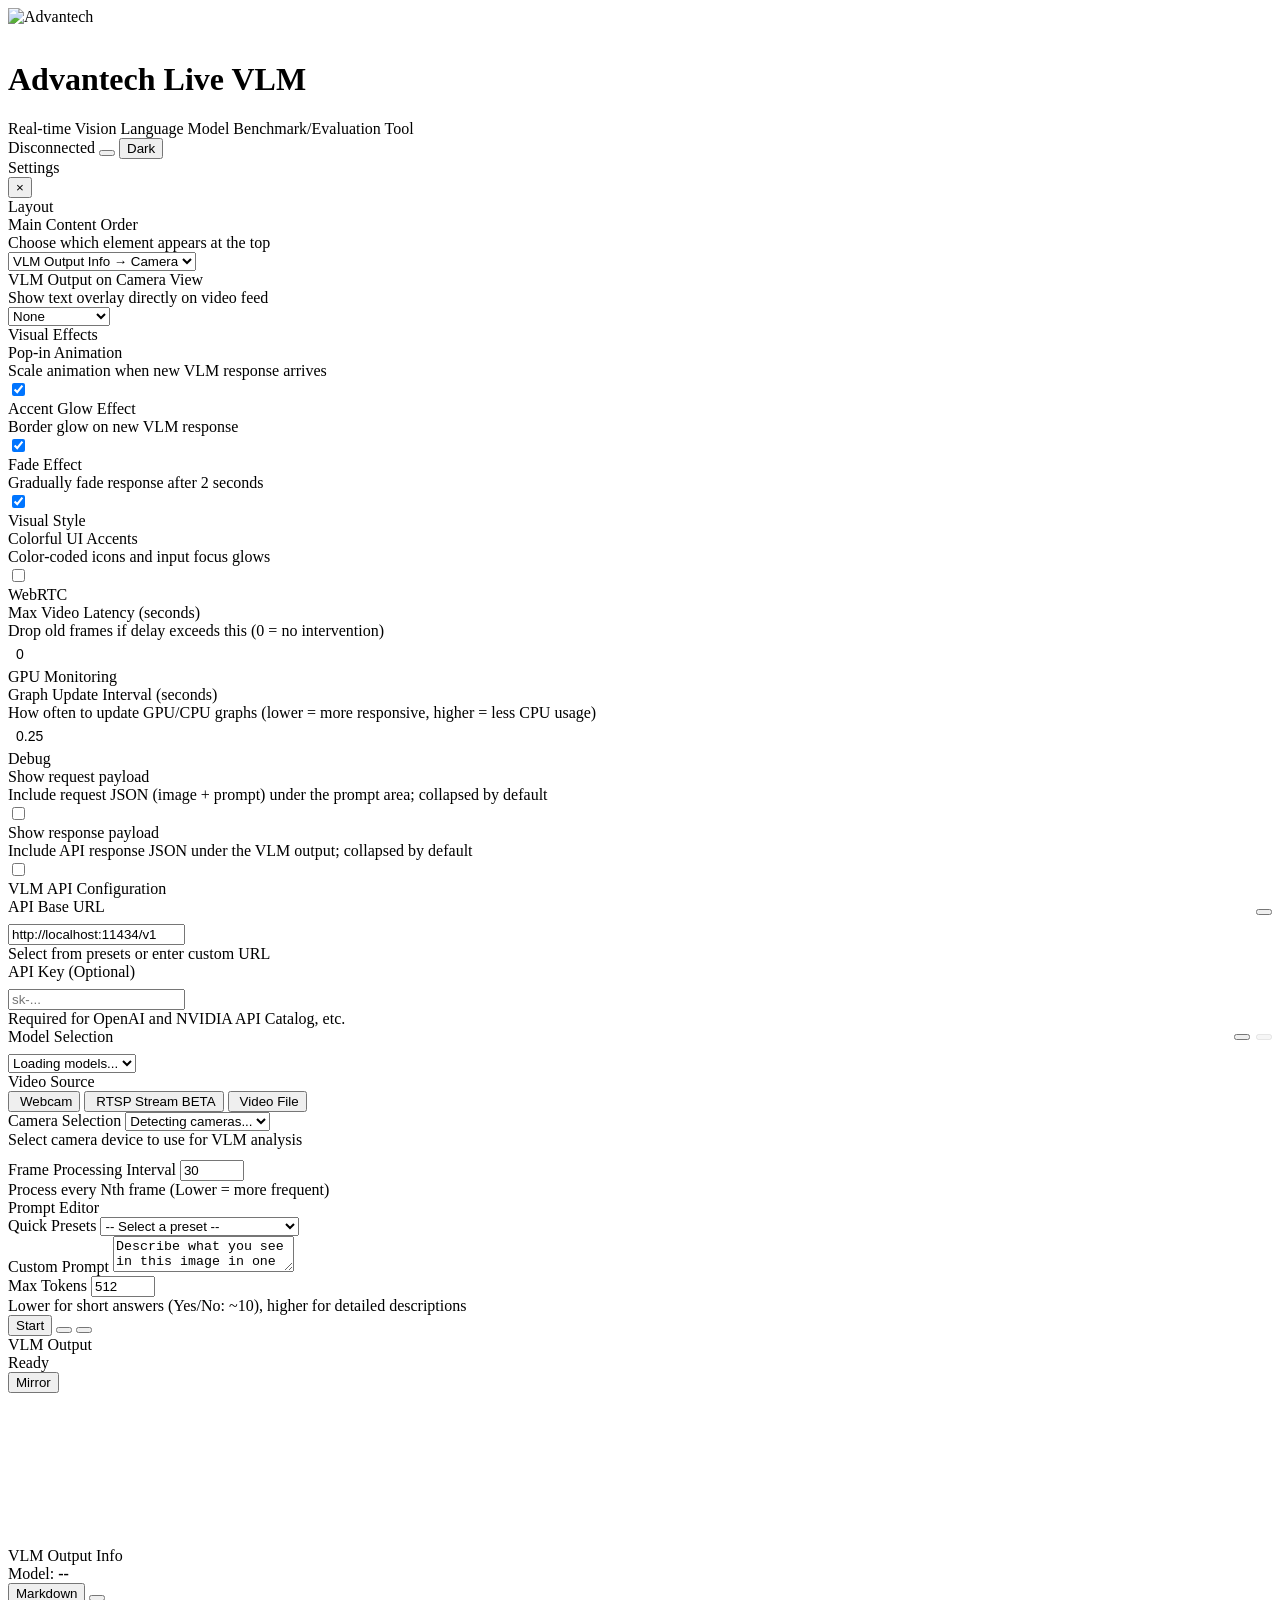
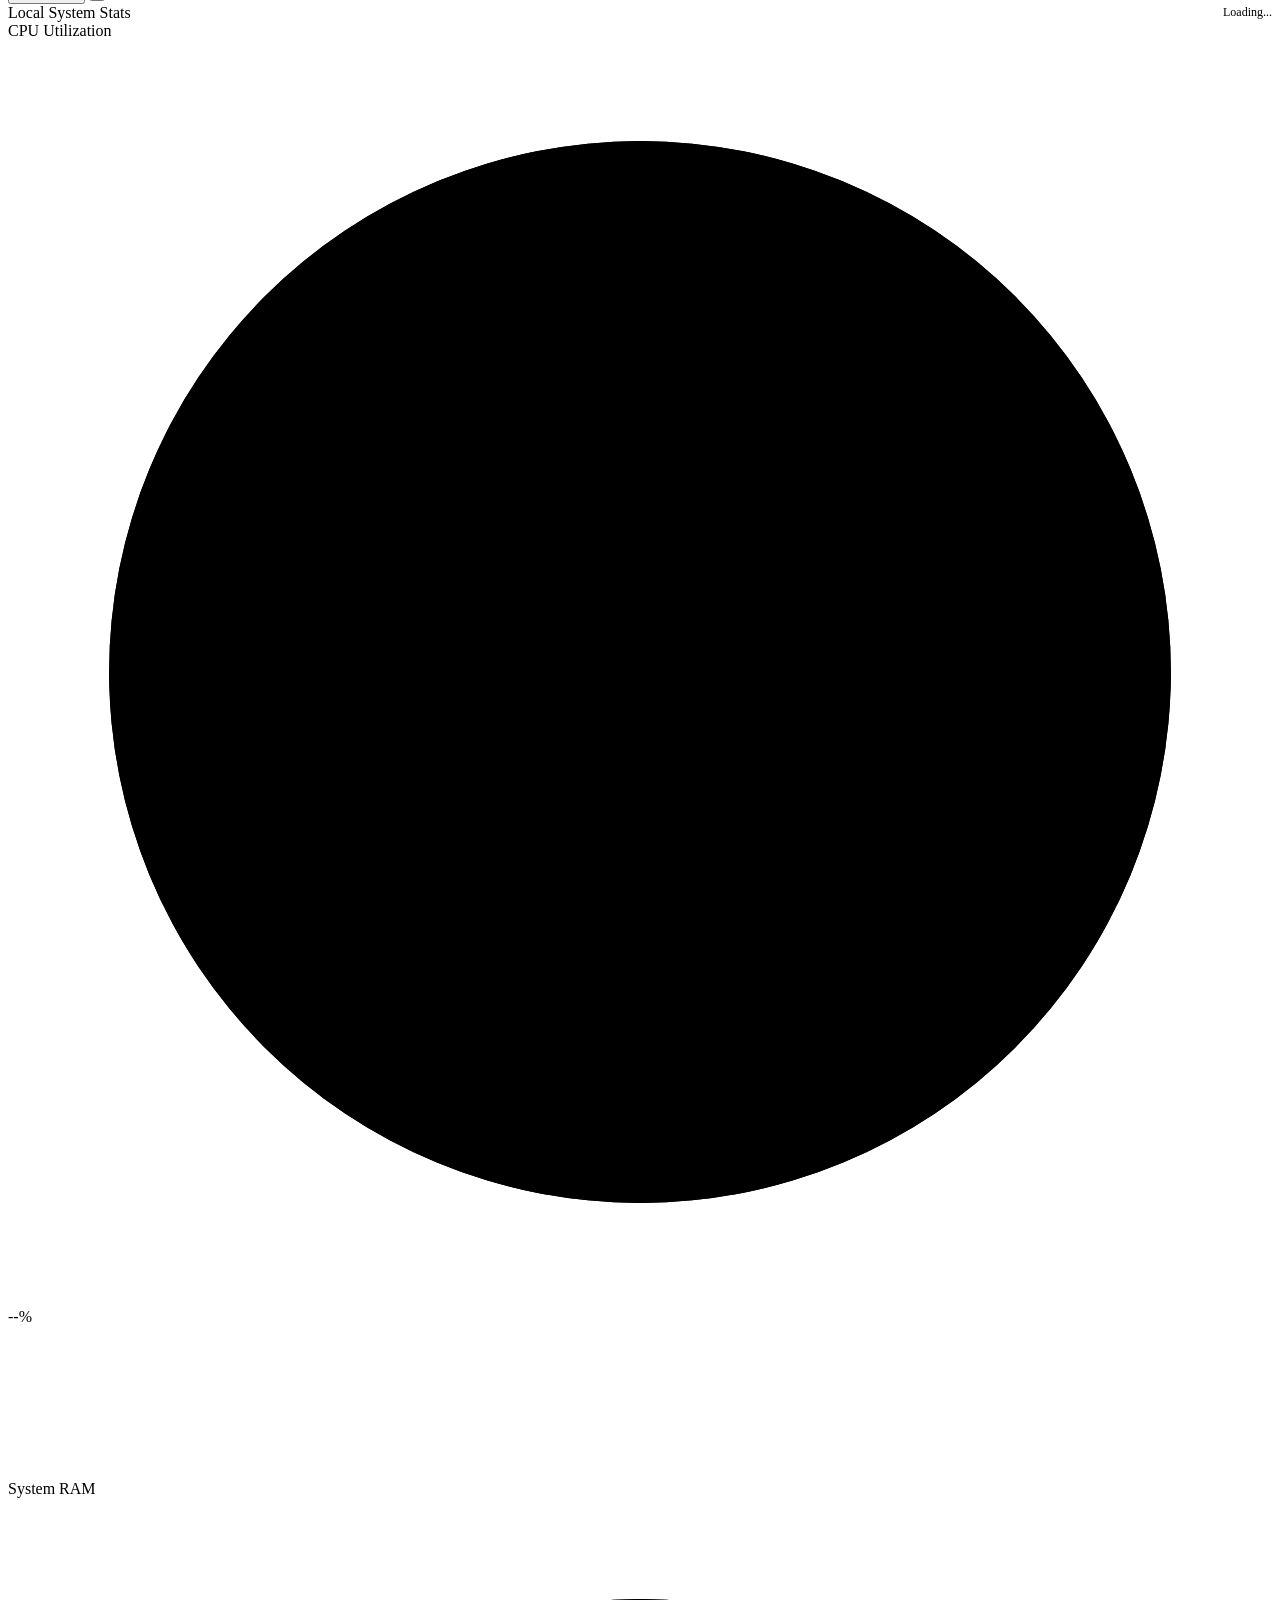
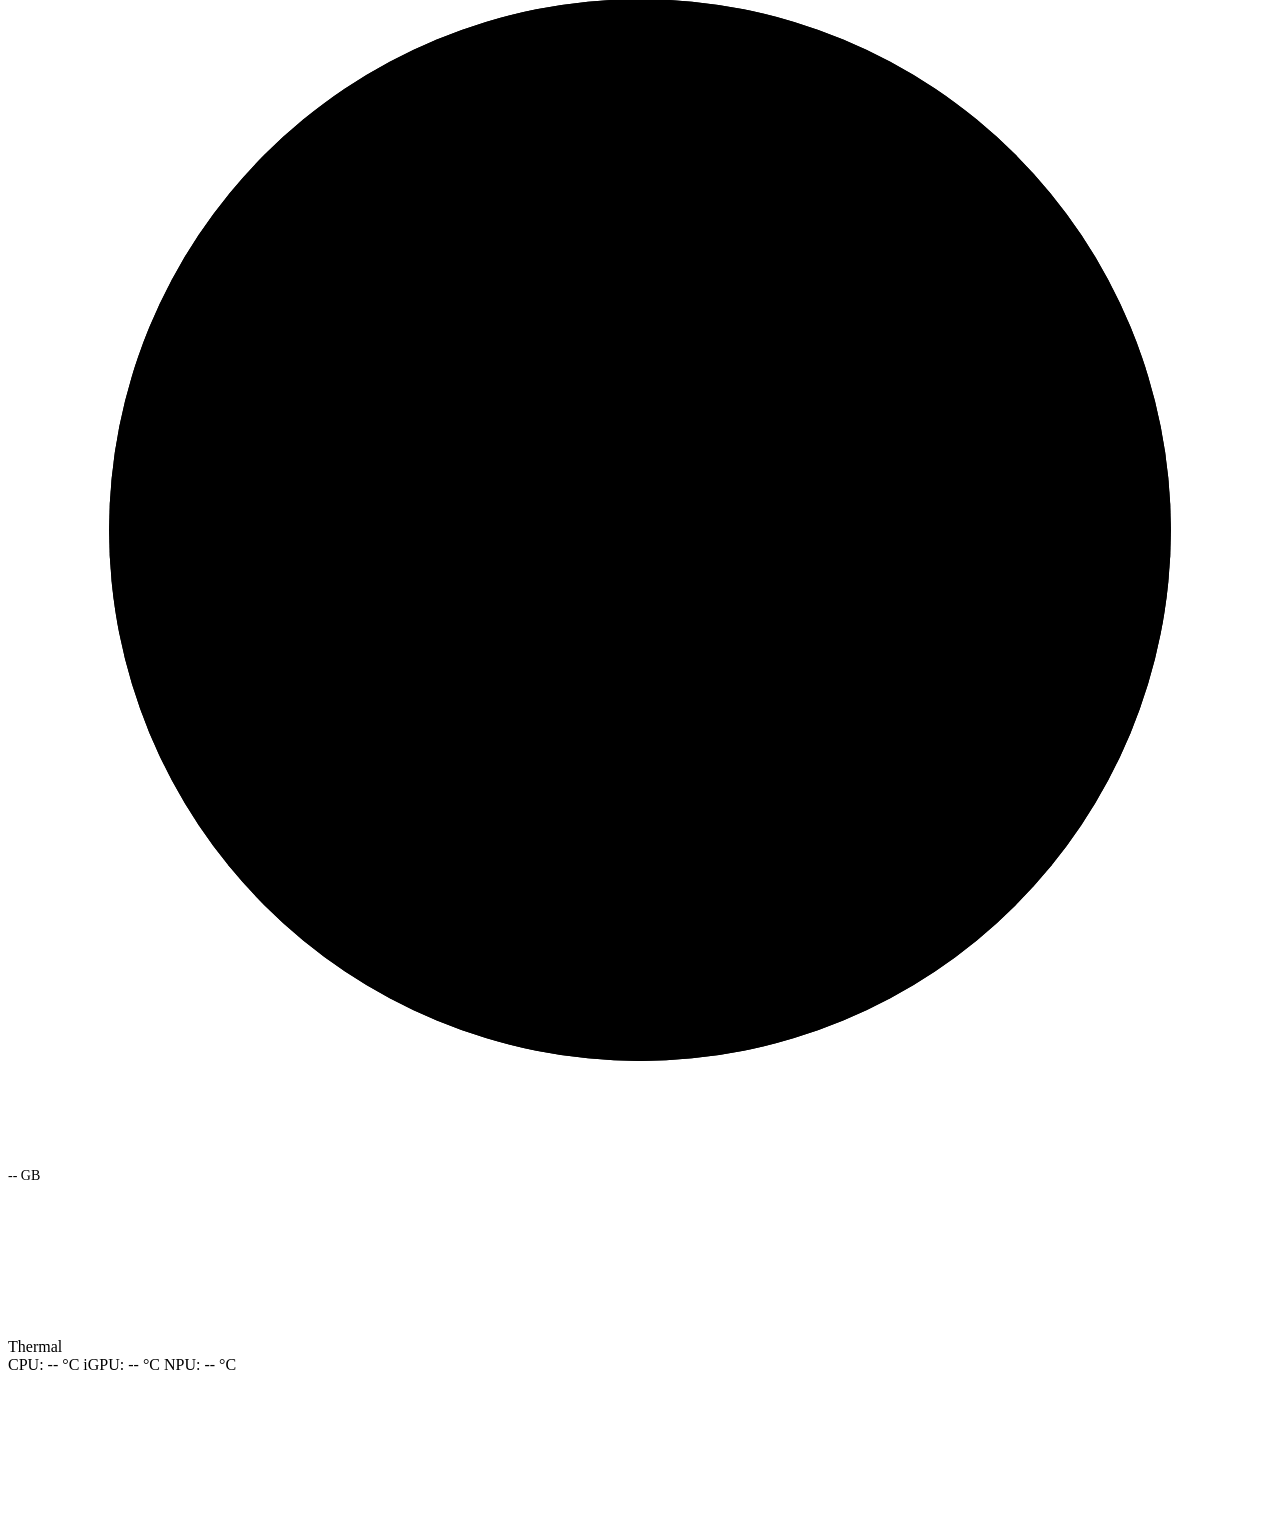
==== commit 24fec215: "Redesign frontend: design tokens, motion, extracted CSS/JS, cleanup Overhauls the visual design on t" ====
--- a/src/live_vlm_webui/static/index.html
+++ b/src/live_vlm_webui/static/index.html
@@ -28,2149 +28,22 @@
     <link rel="apple-touch-icon" sizes="180x180" href="favicon/apple-touch-icon.png">
     <link rel="manifest" href="favicon/site.webmanifest">
 
-    <style>
-        :root {
-            /* Advantech Brand Colors - #00427F sampled directly from the Advantech logo */
-            --advantech-navy: #00427F;
-            --advantech-navy-dark: #003366;
-            --advantech-navy-light: #1A5A9E;
-
-            /* Dark theme (default) */
-            --bg-primary: #0B1220;
-            --bg-secondary: #0F1729;
-            --bg-tertiary: #182338;
-            --text-primary: #E7ECF3;
-            --text-secondary: #A8B7CC;
-            --text-muted: #6B7B93;
-            --border-color: #22304A;
-            --card-bg: #131B2C;
-            --card-hover: #1A2740;
-            --accent-color: #00C2D1;
-            --accent-hover: #00A8B5;
-            --warning-color: #F5A623;
-            --error-color: #E8483C;
-        }
-
-        body.light-theme {
-            /* Light theme */
-            --bg-primary: #F4F7FB;
-            --bg-secondary: #FFFFFF;
-            --bg-tertiary: #E8EEF5;
-            --text-primary: #0B1220;
-            --text-secondary: #3A4A63;
-            --text-muted: #6B7B93;
-            --border-color: #D7E0EC;
-            --card-bg: #FFFFFF;
-            --card-hover: #F0F4FA;
-            --accent-color: #0092A6;
-            --accent-hover: #007A8C;
-            --warning-color: #C77700;
-            --error-color: #C62828;
-        }
-
-        * {
-            margin: 0;
-            padding: 0;
-            box-sizing: border-box;
-        }
-
-        body {
-            font-family: -apple-system, BlinkMacSystemFont, 'Segoe UI', 'Roboto', 'Oxygen', 'Ubuntu', sans-serif;
-            background: var(--bg-primary);
-            color: var(--text-primary);
-            min-height: 100vh;
-            transition: background 0.3s ease, color 0.3s ease;
-        }
-
-        /* Code styling for hostname */
-        code {
-            background: var(--bg-tertiary);
-            border: 1px solid var(--border-color);
-            padding: 2px 2px;
-            border-radius: 6px;
-            font-family: 'SF Mono', Monaco, 'Cascadia Code', 'Roboto Mono', Consolas, 'Courier New', monospace;
-            font-size: 0.8em;
-            color: var(--accent-color);
-            white-space: nowrap;
-        }
-
-        /* Header */
-        .header {
-            background: var(--advantech-navy);
-            border-bottom: 2px solid var(--accent-color);
-            padding: 14px 32px;
-            display: flex;
-            justify-content: space-between;
-            align-items: center;
-            position: sticky;
-            top: 0;
-            z-index: 1000;
-            box-shadow: 0 2px 16px rgba(0, 0, 0, 0.35);
-        }
-
-        .header-left {
-            display: flex;
-            align-items: center;
-            gap: 20px;
-        }
-
-        .logo {
-            font-size: 28px;
-            font-weight: 700;
-            color: var(--accent-color);
-            letter-spacing: -0.5px;
-            line-height: 1;
-        }
-
-        .title-section h1 {
-            font-size: 19px;
-            font-weight: 600;
-            color: #FFFFFF;
-            margin-bottom: 2px;
-            letter-spacing: 0.2px;
-        }
-
-        .title-section .subtitle {
-            font-size: 12px;
-            color: rgba(255, 255, 255, 0.65);
-        }
-
-        .header-right {
-            display: flex;
-            align-items: center;
-            gap: 12px;
-        }
-
-        .theme-toggle {
-            background: rgba(255, 255, 255, 0.1);
-            border: 1px solid rgba(255, 255, 255, 0.2);
-            color: rgba(255, 255, 255, 0.9);
-            padding: 8px 16px;
-            border-radius: 6px;
-            cursor: pointer;
-            font-size: 13px;
-            transition: all 0.2s;
-            display: flex;
-            align-items: center;
-            gap: 6px;
-        }
-
-        .theme-toggle:hover {
-            background: rgba(255, 255, 255, 0.18);
-        }
-
-        .settings-btn {
-            background: rgba(255, 255, 255, 0.1);
-            border: 1px solid rgba(255, 255, 255, 0.2);
-            color: rgba(255, 255, 255, 0.9);
-            padding: 8px 12px;
-            border-radius: 6px;
-            cursor: pointer;
-            font-size: 16px;
-            transition: all 0.2s;
-            display: flex;
-            align-items: center;
-        }
-
-        .settings-btn:hover {
-            background: rgba(255, 255, 255, 0.18);
-        }
-
-        /* Settings Modal */
-        .settings-modal {
-            display: none;
-            position: fixed;
-            top: 0;
-            left: 0;
-            width: 100%;
-            height: 100%;
-            background: rgba(0, 0, 0, 0.5);
-            z-index: 10000;
-            justify-content: center;
-            align-items: center;
-        }
-
-        .settings-modal.show {
-            display: flex;
-        }
-
-        .settings-dialog {
-            background: var(--bg-secondary);
-            border: 1px solid var(--border-color);
-            border-radius: 12px;
-            width: 90%;
-            max-width: 900px;
-            max-height: 80vh;
-            overflow-y: auto;
-            box-shadow: 0 10px 40px rgba(0, 0, 0, 0.3);
-        }
-
-        .settings-header {
-            padding: 20px 24px;
-            border-bottom: 1px solid var(--border-color);
-            display: flex;
-            justify-content: space-between;
-            align-items: center;
-        }
-
-        .settings-title {
-            font-size: 18px;
-            font-weight: 600;
-            color: var(--text-primary);
-        }
-
-        .settings-close {
-            background: none;
-            border: none;
-            font-size: 24px;
-            color: var(--text-secondary);
-            cursor: pointer;
-            padding: 0;
-            width: 32px;
-            height: 32px;
-            display: flex;
-            align-items: center;
-            justify-content: center;
-            border-radius: 4px;
-            transition: all 0.2s;
-        }
-
-        .settings-close:hover {
-            background: var(--bg-tertiary);
-        }
-
-        .settings-body {
-            padding: 24px;
-            display: grid;
-            grid-template-columns: 1fr 1fr;
-            gap: 32px;
-        }
-
-        .settings-section {
-            margin-bottom: 24px;
-        }
-
-        .settings-section:last-child {
-            margin-bottom: 0;
-        }
-
-        /* Full width section for sections that need it */
-        .settings-section.full-width {
-            grid-column: 1 / -1;
-        }
-
-        .settings-section-title {
-            font-size: 14px;
-            font-weight: 600;
-            color: var(--text-primary);
-            margin-bottom: 12px;
-        }
-
-        .settings-item {
-            display: flex;
-            justify-content: space-between;
-            align-items: center;
-            padding: 12px 0;
-            border-bottom: 1px solid var(--border-color);
-            gap: 16px;
-        }
-
-        .settings-item:last-child {
-            border-bottom: none;
-        }
-
-        .settings-item-label {
-            font-size: 14px;
-            color: var(--text-primary);
-        }
-
-        .settings-item > div:first-child {
-            flex: 1;
-            min-width: 0;
-        }
-
-        .settings-item-description {
-            font-size: 12px;
-            color: var(--text-muted);
-            margin-top: 4px;
-        }
-
-        /* Toggle Switch */
-        .toggle-switch {
-            position: relative;
-            width: 48px;
-            height: 26px;
-            flex-shrink: 0;
-        }
-
-        .toggle-switch input {
-            opacity: 0;
-            width: 0;
-            height: 0;
-        }
-
-        .toggle-slider {
-            position: absolute;
-            cursor: pointer;
-            top: 0;
-            left: 0;
-            right: 0;
-            bottom: 0;
-            background-color: var(--bg-tertiary);
-            border: 1px solid var(--border-color);
-            transition: 0.3s;
-            border-radius: 26px;
-        }
-
-        .toggle-slider:before {
-            position: absolute;
-            content: "";
-            height: 18px;
-            width: 18px;
-            left: 3px;
-            bottom: 3px;
-            background-color: var(--text-secondary);
-            transition: 0.3s;
-            border-radius: 50%;
-        }
-
-        input:checked + .toggle-slider {
-            background-color: var(--accent-color);
-            border-color: var(--accent-color);
-        }
-
-        input:checked + .toggle-slider:before {
-            transform: translateX(22px);
-            background-color: white;
-        }
-
-        /* Settings Dropdown */
-        .settings-select {
-            background: var(--bg-tertiary);
-            border: 1px solid var(--border-color);
-            color: var(--text-primary);
-            padding: 6px 12px;
-            border-radius: 6px;
-            font-size: 14px;
-            cursor: pointer;
-            width: 180px;
-            flex-shrink: 0;
-        }
-
-        .settings-select:focus {
-            outline: none;
-            border-color: var(--accent-color);
-        }
-
-        /* Main Layout */
-        .container {
-            display: flex;
-            height: calc(100vh - 65px);
-        }
-
-        /* Sidebar */
-        .sidebar {
-            width: 350px;
-            background: var(--bg-secondary);
-            border-left: 1px solid var(--border-color);
-            overflow-y: auto;
-            overflow-x: visible;
-            padding: 20px;
-            order: 2;
-            position: relative;
-            flex-shrink: 0;
-            transition: width 0.28s cubic-bezier(0.4, 0, 0.2, 1), padding 0.28s cubic-bezier(0.4, 0, 0.2, 1);
-        }
-
-        .sidebar.drawer-collapsed {
-            width: 64px;
-            padding: 20px 0;
-            overflow: hidden;
-        }
-
-        .sidebar.drawer-collapsed .drawer-content {
-            display: none;
-        }
-
-        .drawer-content {
-            min-width: 310px;
-        }
-
-        /* Latch - a physical-panel-style handle for opening/closing the control
-           drawer, sitting on the drawer's left edge (drawer itself lives on the
-           right side of the layout) */
-        .drawer-latch {
-            position: absolute;
-            left: -16px;
-            top: 28px;
-            width: 30px;
-            height: 60px;
-            background: var(--advantech-navy);
-            border: 1px solid var(--accent-color);
-            border-right: none;
-            border-radius: 8px 0 0 8px;
-            display: flex;
-            align-items: center;
-            justify-content: center;
-            cursor: pointer;
-            color: #FFFFFF;
-            z-index: 20;
-            box-shadow: -3px 2px 10px rgba(0, 0, 0, 0.35);
-            transition: background 0.2s;
-        }
-
-        .drawer-latch:hover {
-            background: var(--advantech-navy-light);
-        }
-
-        .drawer-latch .lucide {
-            width: 16px;
-            height: 16px;
-        }
-
-        /* Collapsed-state icon rail - lets you jump straight back into a
-           specific panel without fully re-reading the drawer */
-        .drawer-rail {
-            display: none;
-            flex-direction: column;
-            align-items: center;
-            gap: 18px;
-            padding-top: 8px;
-        }
-
-        .sidebar.drawer-collapsed .drawer-rail {
-            display: flex;
-        }
-
-        .drawer-rail-icon {
-            width: 38px;
-            height: 38px;
-            border-radius: 8px;
-            display: flex;
-            align-items: center;
-            justify-content: center;
-            background: var(--card-bg);
-            border: 1px solid var(--border-color);
-            color: var(--text-secondary);
-            cursor: pointer;
-            transition: all 0.2s;
-        }
-
-        .drawer-rail-icon:hover {
-            background: var(--accent-color);
-            color: #FFFFFF;
-            border-color: var(--accent-color);
-        }
-
-        .drawer-rail-icon .lucide {
-            width: 18px;
-            height: 18px;
-        }
-
-        .panel {
-            background: var(--card-bg);
-            border: 1px solid var(--border-color);
-            border-radius: 8px;
-            margin-bottom: 16px;
-            overflow: visible;
-        }
-
-        .panel-header {
-            padding: 14px 16px;
-            border-bottom: 1px solid var(--border-color);
-            cursor: pointer;
-            user-select: none;
-            display: flex;
-            justify-content: space-between;
-            align-items: center;
-            transition: background 0.2s;
-        }
-
-        .panel-header:hover {
-            background: var(--card-hover);
-        }
-
-        .panel-title {
-            font-size: 14px;
-            font-weight: 600;
-            color: var(--text-primary);
-            display: flex;
-            align-items: center;
-            gap: 8px;
-        }
-
-        .panel-icon {
-            font-size: 16px;
-        }
-
-        .panel-toggle {
-            color: var(--text-muted);
-            font-size: 12px;
-            transition: transform 0.2s;
-        }
-
-        .panel-toggle.collapsed {
-            transform: rotate(-90deg);
-        }
-
-        .panel-content {
-            padding: 16px;
-            max-height: 1000px;
-            transition: max-height 0.3s ease, opacity 0.3s ease;
-            opacity: 1;
-            overflow: visible;
-        }
-
-        .panel-content.collapsed {
-            max-height: 0;
-            opacity: 0;
-            padding: 0 16px;
-            overflow: hidden;
-        }
-
-        #apiKeyField {
-            max-height: 100px;
-            transition: max-height 0.3s ease, opacity 0.3s ease;
-            opacity: 1;
-            overflow: hidden;
-        }
-
-        #apiKeyField.collapsed {
-            max-height: 0;
-            opacity: 0;
-        }
-
-        #apiKeyToggle {
-            transition: transform 0.2s;
-        }
-
-        #apiKeyToggle.collapsed {
-            transform: rotate(-90deg);
-        }
-
-        .form-group {
-            margin-bottom: 14px;
-        }
-
-        .form-group:last-child {
-            margin-bottom: 0;
-        }
-
-        label {
-            display: block;
-            font-size: 12px;
-            font-weight: 500;
-            color: var(--text-secondary);
-            margin-bottom: 6px;
-            letter-spacing: 0.3px;
-        }
-
-        input[type="text"],
-        input[type="number"],
-        select,
-        textarea {
-            width: 100%;
-            background: var(--bg-tertiary);
-            border: 1px solid var(--border-color);
-            color: var(--text-primary);
-            padding: 10px 12px;
-            border-radius: 6px;
-            font-size: 13px;
-            font-family: inherit;
-            transition: border 0.2s;
-        }
-
-        input:focus,
-        select:focus,
-        textarea:focus {
-            outline: none;
-            border-color: var(--primary-blue);
-        }
-
-        /* Prevent browser autofill blue background */
-        input:-webkit-autofill,
-        input:-webkit-autofill:hover,
-        input:-webkit-autofill:focus {
-            -webkit-box-shadow: 0 0 0 1000px var(--bg-tertiary) inset !important;
-            -webkit-text-fill-color: var(--text-primary) !important;
-            transition: background-color 5000s ease-in-out 0s;
-        }
-
-        /* Disabled input styling */
-        input:disabled,
-        select:disabled,
-        textarea:disabled {
-            opacity: 0.5;
-            cursor: not-allowed;
-            background: var(--bg-secondary);
-            color: var(--text-muted);
-        }
-
-        textarea {
-            resize: vertical;
-            min-height: 80px;
-            line-height: 1.5;
-        }
-
-        .btn {
-            width: 100%;
-            padding: 10px 16px;
-            border: none;
-            border-radius: 6px;
-            font-size: 13px;
-            font-weight: 600;
-            cursor: pointer;
-            transition: all 0.2s;
-            letter-spacing: 0.3px;
-        }
-
-        .btn-primary {
-            background: var(--accent-color);
-            color: white;
-            border: 1px solid var(--accent-color);
-        }
-
-        .btn-primary:hover {
-            background: var(--accent-hover);
-            border-color: var(--accent-hover);
-            transform: translateY(-1px);
-            box-shadow: 0 4px 12px rgba(0, 194, 209, 0.3);
-        }
-
-        /* Tab-style underline (for future use) */
-        .tab-item {
-            padding: 10px 20px;
-            cursor: pointer;
-            border-bottom: 3px solid transparent;
-            transition: border-color 0.2s;
-        }
-
-        .tab-item.active {
-            border-bottom-color: var(--accent-color);
-        }
-
-        .tab-item:hover {
-            border-bottom-color: var(--accent-hover);
-        }
-
-        .btn-secondary {
-            background: var(--bg-tertiary);
-            color: var(--text-primary);
-            border: 1px solid var(--border-color);
-        }
-
-        .btn-secondary:hover {
-            background: var(--card-hover);
-        }
-
-        .btn:disabled {
-            opacity: 0.5;
-            cursor: not-allowed;
-        }
-
-        .icon-btn {
-            display: inline-flex;
-            align-items: center;
-            justify-content: center;
-            width: 28px;
-            height: 28px;
-            padding: 0;
-            border: 1px solid var(--border-color);
-            border-radius: 6px;
-            background: var(--bg-tertiary);
-            color: var(--text-primary);
-            font-size: 14px;
-            cursor: pointer;
-            transition: all 0.2s;
-        }
-
-        .icon-btn:hover:not(:disabled) {
-            background: var(--card-hover);
-            border-color: var(--accent-color);
-            transform: scale(1.1);
-        }
-
-        .icon-btn:active:not(:disabled) {
-            transform: scale(0.95);
-        }
-
-        .icon-btn:disabled {
-            cursor: not-allowed;
-            opacity: 0.4;
-            background: var(--bg-secondary);
-        }
-
-        .input-hint {
-            font-size: 11px;
-            color: var(--text-muted);
-            margin-top: 4px;
-        }
-
-        /* Input Source Tabs */
-        .input-source-tabs {
-            display: flex;
-            gap: 0;
-            margin-bottom: 16px;
-            border-bottom: 2px solid var(--border-color);
-        }
-
-        /* Beta Badge - Small and Rotated */
-        .beta-badge {
-            display: inline-block;
-            background: var(--warning-color);
-            color: #000;
-            font-size: 7px;
-            font-weight: 700;
-            padding: 1px 1px;
-            border-radius: 2px;
-            margin-left: -6px;
-            vertical-align: super;
-            letter-spacing: 0.3px;
-            transform: rotate(50deg);
-            transform-origin: center;
-        }
-
-        .input-source-tab {
-            flex: 1;
-            padding: 10px 2px;
-            background: transparent;
-            border: none;
-            border-bottom: 2px solid transparent;
-            margin-bottom: -2px;
-            cursor: pointer;
-            font-size: 13px;
-            font-weight: 500;
-            color: var(--text-muted);
-            transition: all 0.2s;
-        }
-
-        .input-source-tab:hover {
-            color: var(--text-primary);
-            background: rgba(0, 194, 209, 0.05);
-        }
-
-        .input-source-tab.active {
-            color: var(--accent-color);
-            border-bottom-color: var(--accent-color);
-        }
-
-        /* Tooltip */
-        .tooltip-wrapper {
-            position: relative;
-            display: inline-flex;
-            align-items: baseline;
-            gap: 6px;
-        }
-
-        .tooltip-icon {
-            display: inline-flex;
-            align-items: center;
-            justify-content: center;
-            width: 15px;
-            height: 15px;
-            border-radius: 50%;
-            background: var(--border-color);
-            color: var(--text-muted);
-            font-size: 10px;
-            font-weight: 600;
-            line-height: 1;
-            cursor: help;
-            transition: all 0.2s;
-            flex-shrink: 0;
-            transform: translateY(-1px);
-        }
-
-        .tooltip-icon:hover {
-            background: var(--accent-color);
-            color: white;
-        }
-
-        .tooltip-text {
-            visibility: hidden;
-            opacity: 0;
-            position: fixed;
-            padding: 12px 16px;
-            background: var(--card-bg);
-            border: 1px solid var(--accent-color);
-            border-radius: 8px;
-            font-size: 12px;
-            line-height: 1.6;
-            color: var(--text-primary);
-            white-space: normal;
-            width: 380px;
-            max-width: calc(100vw - 40px);
-            z-index: 10000;
-            box-shadow: 0 8px 24px rgba(0, 0, 0, 0.3);
-            transition: opacity 0.2s, visibility 0.2s;
-            pointer-events: none;
-        }
-
-        .tooltip-text strong {
-            color: var(--accent-color);
-            font-weight: 600;
-        }
-
-        .tooltip-wrapper:hover .tooltip-text {
-            visibility: visible;
-            opacity: 1;
-        }
-
-        /* Main Content */
-        .main-content {
-            flex: 1;
-            overflow-y: auto;
-            padding: 20px;
-            display: flex;
-            flex-direction: column;
-            gap: 20px;
-            order: 1;
-        }
-
-
-        /* Status Badge */
-        .status-badge {
-            display: inline-flex;
-            align-items: center;
-            gap: 6px;
-            padding: 6px 12px;
-            border-radius: 16px;
-            font-size: 12px;
-            font-weight: 600;
-            text-transform: uppercase;
-        }
-
-        .status-badge.connected {
-            background: rgba(0, 194, 209, 0.15);
-            color: var(--accent-color);
-        }
-
-        .status-badge.disconnected {
-            background: rgba(107, 114, 128, 0.2);
-            color: var(--text-muted);
-        }
-
-        .status-badge.processing {
-            background: rgba(0, 194, 209, 0.15);
-            color: var(--accent-color);
-        }
-
-        /* Video Display */
-        .video-card {
-            background: var(--card-bg);
-            border: 1px solid var(--border-color);
-            border-radius: 12px;
-            overflow: hidden;
-            margin-bottom: 20px;
-            position: relative;
-            display: flex;
-            flex-direction: column;
-        }
-
-        video {
-            width: 100%;
-            flex: 1;
-            min-height: 240px;
-            max-height: 100%;
-            display: block;
-            background: #000;
-            transition: transform 0.3s ease;
-            object-fit: contain;
-            margin: 0;
-            padding: 0;
-        }
-
-        /* Video Overlay Text */
-        .video-overlay {
-            position: absolute;
-            left: 0;
-            right: 0;
-            padding: 16px 20px;
-            background: linear-gradient(to bottom, rgba(0, 0, 0, 0.8), rgba(0, 0, 0, 0.4));
-            color: white;
-            font-size: 16px;
-            line-height: 1.5;
-            pointer-events: none;
-            display: none;
-            z-index: 10;
-        }
-
-        .video-overlay.top {
-            top: 0;
-            background: linear-gradient(to bottom, rgba(0, 0, 0, 0.8), rgba(0, 0, 0, 0.4));
-        }
-
-        .video-overlay.bottom {
-            bottom: 0;
-            background: linear-gradient(to top, rgba(0, 0, 0, 0.8), rgba(0, 0, 0, 0.4));
-        }
-
-        .video-overlay.show {
-            display: block;
-        }
-
-        video.mirrored {
-            transform: scaleX(-1);
-        }
-
-        .video-controls {
-            position: absolute;
-            top: 12px;
-            right: 12px;
-            display: flex;
-            gap: 8px;
-            z-index: 10;
-        }
-
-        .video-control-btn {
-            background: rgba(0, 0, 0, 0.7);
-            border: 1px solid rgba(255, 255, 255, 0.2);
-            color: white;
-            padding: 8px 12px;
-            border-radius: 6px;
-            cursor: pointer;
-            font-size: 13px;
-            backdrop-filter: blur(10px);
-            transition: all 0.2s;
-        }
-
-        .video-control-btn:hover {
-            background: rgba(0, 0, 0, 0.9);
-            border-color: var(--accent-color);
-        }
-
-        .video-control-btn.active {
-            background: var(--accent-color);
-            border-color: var(--accent-color);
-        }
-
-        /* Big Start Button (centered on video) */
-        .big-start-btn {
-            position: absolute;
-            top: 50%;
-            left: 50%;
-            transform: translate(-50%, -50%);
-            width: min(140px, 25vh);
-            height: min(140px, 25vh);
-            max-width: 80%;
-            max-height: 80%;
-            border-radius: 16px;
-            background: linear-gradient(135deg, #00C2D1, #0092A6);
-            border: none;
-            color: white;
-            font-size: 20px;
-            font-weight: 600;
-            cursor: pointer;
-            box-shadow: 0 8px 24px rgba(0, 194, 209, 0.5);
-            display: flex;
-            flex-direction: column;
-            align-items: center;
-            justify-content: center;
-            gap: 8px;
-            z-index: 100;
-            opacity: 0.8;
-            transition: transform 0.2s ease, box-shadow 0.2s ease, opacity 0.2s ease;
-        }
-
-        .big-start-btn:hover:not(:disabled):not(.animating) {
-            transform: translate(-50%, -50%) scale(1.05);
-            box-shadow: 0 12px 32px rgba(0, 194, 209, 0.6);
-            opacity: 0.95;
-        }
-
-        .big-start-btn:active:not(:disabled):not(.animating) {
-            transform: translate(-50%, -50%) scale(0.95);
-        }
-
-        .big-start-btn:disabled {
-            opacity: 0.8;
-            cursor: wait;
-            transform: translate(-50%, -50%);
-        }
-
-        .big-start-btn i, .big-start-btn svg {
-            width: 56px !important;
-            height: 56px !important;
-            flex-shrink: 0;
-        }
-
-        /* Animation to top-left corner when streaming starts */
-        .big-start-btn.animating {
-            animation: moveToCorner 0.5s cubic-bezier(0.4, 0, 0.2, 1) forwards;
-            pointer-events: none;
-        }
-
-        @keyframes moveToCorner {
-            0% {
-                top: 50%;
-                left: 50%;
-                transform: translate(-50%, -50%);
-                width: 140px;
-                height: 140px;
-                border-radius: 16px;
-                background: linear-gradient(135deg, #00C2D1, #0092A6);
-                font-size: 20px;
-                box-shadow: 0 8px 24px rgba(0, 194, 209, 0.5);
-            }
-            100% {
-                top: 16px;
-                left: 16px;
-                transform: translate(0, 0);
-                width: 48px;
-                height: 48px;
-                border-radius: 8px;
-                background: linear-gradient(135deg, #FFA726, #FF9800);
-                font-size: 0px;
-                box-shadow: 0 4px 12px rgba(255, 152, 0, 0.5);
-                opacity: 0;
-            }
-        }
-
-        /* Hide after animation */
-        .big-start-btn.streaming {
-            display: none;
-        }
-
-        /* Small Stop button (top-left corner when streaming) */
-        .small-stop-btn {
-            position: absolute;
-            top: 16px;
-            left: 16px;
-            width: 48px;
-            height: 48px;
-            border-radius: 8px;
-            background: linear-gradient(135deg, #EF5350, #D32F2F) !important;
-            border: none;
-            color: white;
-            cursor: pointer;
-            box-shadow: 0 4px 12px rgba(239, 83, 80, 0.5);
-            display: none;
-            align-items: center;
-            justify-content: center;
-            transition: transform 0.3s ease, opacity 0.3s ease;
-            z-index: 100;
-            opacity: 0.7;
-        }
-
-        .small-stop-btn.show {
-            display: flex;
-        }
-
-        .small-stop-btn:hover {
-            background: linear-gradient(135deg, #EF5350, #D32F2F) !important;
-            transform: scale(1.1);
-            opacity: 1 !important;
-        }
-
-        .small-stop-btn:active {
-            transform: scale(0.95);
-        }
-
-        .small-stop-btn i, .small-stop-btn svg {
-            width: 30px !important;
-            height: 30px !important;
-            flex-shrink: 0;
-        }
-
-        /* Fullscreen button (top-right corner) */
-        .fullscreen-btn {
-            position: absolute;
-            top: 12px;
-            right: 12px;
-            width: 40px;
-            height: 40px;
-            border-radius: 8px;
-            background: rgba(0, 0, 0, 0.5);
-            border: 1px solid rgba(255, 255, 255, 0.2);
-            color: white;
-            cursor: pointer;
-            backdrop-filter: blur(10px);
-            display: flex;
-            align-items: center;
-            justify-content: center;
-            transition: all 0.2s ease;
-            z-index: 99;
-            opacity: 0.3;
-        }
-
-        .fullscreen-btn:hover {
-            background: rgba(0, 0, 0, 0.8);
-            border-color: var(--accent-color);
-            opacity: 0.8;
-            transform: scale(1.05);
-        }
-
-        .fullscreen-btn svg, .fullscreen-btn i {
-            width: 20px !important;
-            height: 20px !important;
-        }
-
-        /* Fullscreen mode styles */
-        .video-card.fullscreen {
-            position: fixed;
-            top: 0;
-            left: 0;
-            right: 0;
-            bottom: 0;
-            width: 100vw !important;
-            height: 100vh !important;
-            max-width: 100vw !important;
-            max-height: 100vh !important;
-            z-index: 9999;
-            margin: 0;
-            border-radius: 0;
-            border: none;
-        }
-
-        .video-card.fullscreen video {
-            width: 100%;
-            height: 100%;
-            object-fit: contain;
-        }
-
-        .video-card.fullscreen .fullscreen-btn {
-            opacity: 0.7;
-            background: rgba(0, 0, 0, 0.8);
-            z-index: 101;
-        }
-
-        .video-card.fullscreen .fullscreen-btn:hover {
-            opacity: 1;
-            transform: scale(1.1);
-        }
-
-        /* Keep controls above VLM overlay in fullscreen so shrink/mirror remain clickable */
-        .video-card.fullscreen .video-controls {
-            z-index: 101;
-        }
-
-        /* VLM Output overlay in fullscreen mode */
-        .fullscreen-vlm-overlay {
-            position: absolute;
-            top: 0;
-            left: 0;
-            right: 0;
-            padding: 24px;
-            background: linear-gradient(to bottom, rgba(0, 0, 0, 0.9), rgba(0, 0, 0, 0.7), transparent);
-            color: white;
-            z-index: 100;
-            display: none;
-            max-height: 40vh;
-            overflow-y: auto;
-        }
-
-        .video-card.fullscreen .fullscreen-vlm-overlay {
-            display: block;
-        }
-
-        .fullscreen-vlm-overlay .vlm-title {
-            font-size: 14px;
-            font-weight: 600;
-            color: var(--accent-color);
-            margin-bottom: 8px;
-            display: flex;
-            align-items: center;
-            gap: 8px;
-        }
-
-        .fullscreen-vlm-overlay .vlm-content {
-            font-size: 18px;
-            line-height: 1.6;
-            font-weight: 500;
-            text-shadow: 0 2px 8px rgba(0, 0, 0, 0.8);
-        }
-
-        .fullscreen-vlm-overlay .vlm-metrics {
-            font-size: 12px;
-            color: rgba(255, 255, 255, 0.7);
-            margin-top: 8px;
-            display: flex;
-            gap: 16px;
-        }
-
-        /* Generation Result */
-        .result-card {
-            background: var(--card-bg);
-            border: 1px solid var(--border-color);
-            border-radius: 12px;
-            padding: 20px;
-            margin-bottom: 20px;
-            transition: opacity 0.3s ease, filter 0.3s ease;
-            resize: vertical;
-            overflow: auto;
-            min-height: 160px;
-        }
-
-        .result-card.cloud-api {
-            opacity: 0.5;
-            filter: grayscale(0.3);
-        }
-
-        /* System Stats Card - Background Image */
-        #systemStatsCard {
-            position: relative;
-            overflow: hidden;
-        }
-
-        #systemStatsCard::before {
-            content: '';
-            position: absolute;
-            top: 0;
-            right: 0;
-            bottom: 0;
-            left: 0;
-            background-image: var(--system-bg-image, none);
-            background-size: contain;
-            background-repeat: no-repeat;
-            background-position: bottom right 80px;
-            opacity: 0.08;
-            filter: blur(2px);
-            pointer-events: none;
-            z-index: 0;
-        }
-
-        body.light-theme #systemStatsCard::before {
-            opacity: 0.05;
-        }
-
-        #systemStatsCard > * {
-            position: relative;
-            z-index: 1;
-        }
-
-        .api-preset-item {
-            padding: 10px 16px;
-            cursor: pointer;
-            transition: background 0.2s;
-        }
-
-        .api-preset-item:hover {
-            background: var(--hover-bg);
-        }
-
-        .api-preset-item strong {
-            color: var(--text-primary);
-            font-size: 13px;
-        }
-
-        .result-header {
-            display: flex;
-            justify-content: space-between;
-            align-items: flex-start;
-            margin-bottom: 16px;
-        }
-
-        .result-header-left {
-            flex: 1;
-        }
-
-        .result-title {
-            font-size: 14px;
-            font-weight: 600;
-            color: var(--text-secondary);
-            letter-spacing: 0.3px;
-            margin-bottom: 6px;
-        }
-
-        .result-subtitle {
-            font-size: 12px;
-            color: var(--text-muted);
-            line-height: 1.4;
-        }
-
-        .result-prompt {
-            font-size: 13px;
-            color: var(--text-primary);
-            margin-top: 16px;
-            margin-bottom: 12px;
-            margin-left: auto;
-            margin-right: 0;
-            padding: 6px 12px;
-            background: var(--bg-tertiary);
-            border: 1px solid var(--border-color);
-            border-radius: 16px 16px 4px 16px;
-            max-width: 85%;
-            word-wrap: break-word;
-        }
-
-        .result-text {
-            font-size: 15px;
-            line-height: 1.6;
-            color: var(--text-primary);
-            transition: opacity 3s ease, transform 0.3s ease, box-shadow 0.3s ease;
-            min-height: 120px;
-            margin-top: 12px;
-            margin-left: 0;
-            margin-right: auto;
-            padding: 14px 18px;
-            background: linear-gradient(135deg, rgba(118, 185, 71, 0.15) 0%, rgba(147, 112, 219, 0.12) 100%);
-            border: 1px solid rgba(118, 185, 71, 0.3);
-            border-radius: 16px 16px 16px 4px;
-            max-width: 90%;
-            word-wrap: break-word;
-            position: relative; /* For absolute positioning of button */
-        }
-
-        .result-text-content {
-            /* Content wrapper - this is what gets updated, not the parent */
-            width: 100%;
-        }
-
-        /* Embedded markdown toggle button */
-        .markdown-toggle-embedded {
-            position: absolute;
-            top: -1px; /* Overlap balloon's top border */
-            right: -1px; /* Overlap balloon's right border */
-            background: var(--bg-secondary);
-            border-top: 1px solid rgba(118, 185, 71, 0.3);
-            border-right: 1px solid rgba(118, 185, 71, 0.3);
-            border-left: 1px solid rgba(118, 185, 71, 0.3);
-            border-bottom: 1px solid rgba(118, 185, 71, 0.3);
-            border-radius: 0 16px 0 0; /* Match top-right corner of balloon */
-            color: var(--text-secondary);
-            padding: 4px 10px;
-            font-size: 11px;
-            cursor: pointer;
-            display: flex;
-            align-items: center;
-            gap: 4px;
-            transition: all 0.2s;
-            z-index: 10;
-            line-height: 1.2;
-        }
-
-        .markdown-toggle-embedded:hover {
-            background: var(--bg-tertiary);
-            color: var(--text-primary);
-        }
-
-        .markdown-toggle-embedded .lucide {
-            width: 12px;
-            height: 12px;
-        }
-
-        /* Copy to clipboard button - overlay style in lower right */
-        .copy-button-embedded {
-            position: absolute;
-            bottom: 8px;
-            right: 8px;
-            background: rgba(255, 255, 255, 0.15);
-            backdrop-filter: blur(8px);
-            border: 1px solid rgba(255, 255, 255, 0.25);
-            border-radius: 6px;
-            color: var(--text-primary);
-            padding: 6px 8px;
-            cursor: pointer;
-            display: flex;
-            align-items: center;
-            justify-content: center;
-            transition: all 0.2s;
-            z-index: 10;
-            opacity: 0.4;
-        }
-
-        .copy-button-embedded:hover {
-            opacity: 1;
-            background: rgba(255, 255, 255, 0.25);
-            border-color: rgba(255, 255, 255, 0.4);
-            transform: scale(1.05);
-        }
-
-        .copy-button-embedded:active {
-            transform: scale(0.95);
-        }
-
-        .copy-button-embedded .lucide {
-            width: 14px;
-            height: 14px;
-        }
-
-        .copy-button-embedded.copied {
-            background: rgba(0, 194, 209, 0.6);
-            border-color: rgba(0, 194, 209, 0.4);
-        }
-
-        .copy-button-embedded.copied .lucide {
-            animation: checkmark 0.3s ease;
-        }
-
-        @keyframes checkmark {
-            0% { transform: scale(0.8); }
-            50% { transform: scale(1.2); }
-            100% { transform: scale(1); }
-        }
-
-        /* Markdown styling */
-        .result-text-content.markdown-rendered h1,
-        .result-text-content.markdown-rendered h2,
-        .result-text-content.markdown-rendered h3,
-        .result-text.markdown-rendered h1,
-        .result-text.markdown-rendered h2,
-        .result-text.markdown-rendered h3 {
-            color: var(--text-primary);
-            margin-top: 16px;
-            margin-bottom: 8px;
-            font-weight: 600;
-        }
-
-        .result-text-content.markdown-rendered h1,
-        .result-text.markdown-rendered h1 {
-            font-size: 1.5em;
-            border-bottom: 2px solid var(--border-color);
-            padding-bottom: 8px;
-        }
-
-        .result-text-content.markdown-rendered h2,
-        .result-text.markdown-rendered h2 {
-            font-size: 1.3em;
-        }
-
-        .result-text-content.markdown-rendered h3,
-        .result-text.markdown-rendered h3 {
-            font-size: 1.1em;
-        }
-
-        .result-text-content.markdown-rendered p,
-        .result-text.markdown-rendered p {
-            margin: 8px 0;
-        }
-
-        .result-text-content.markdown-rendered ul,
-        .result-text-content.markdown-rendered ol,
-        .result-text.markdown-rendered ul,
-        .result-text.markdown-rendered ol {
-            margin: 8px 0;
-            padding-left: 24px;
-        }
-
-        .result-text-content.markdown-rendered li,
-        .result-text.markdown-rendered li {
-            margin: 4px 0;
-        }
-
-        .result-text-content.markdown-rendered code,
-        .result-text.markdown-rendered code {
-            background: var(--bg-tertiary);
-            border: 1px solid var(--border-color);
-            padding: 2px 6px;
-            border-radius: 4px;
-            font-family: 'SF Mono', Monaco, 'Cascadia Code', 'Roboto Mono', Consolas, 'Courier New', monospace;
-            font-size: 0.9em;
-            color: var(--accent-color);
-        }
-
-        .result-text-content.markdown-rendered pre,
-        .result-text.markdown-rendered pre {
-            background: var(--bg-secondary);
-            border: 1px solid var(--border-color);
-            border-radius: 8px;
-            padding: 12px;
-            overflow-x: auto;
-            margin: 12px 0;
-        }
-
-        .result-text-content.markdown-rendered pre code,
-        .result-text.markdown-rendered pre code {
-            background: transparent;
-            border: none;
-            padding: 0;
-            color: var(--text-primary);
-            font-size: 0.85em;
-        }
-
-        .result-text-content.markdown-rendered blockquote,
-        .result-text.markdown-rendered blockquote {
-            border-left: 4px solid var(--accent-color);
-            padding-left: 16px;
-            margin: 12px 0;
-            color: var(--text-secondary);
-            font-style: italic;
-        }
-
-        .result-text-content.markdown-rendered table,
-        .result-text.markdown-rendered table {
-            border-collapse: collapse;
-            width: 100%;
-            margin: 12px 0;
-            font-size: 0.9em;
-        }
-
-        .result-text-content.markdown-rendered table th,
-        .result-text-content.markdown-rendered table td,
-        .result-text.markdown-rendered table th,
-        .result-text.markdown-rendered table td {
-            border: 1px solid var(--border-color);
-            padding: 8px 12px;
-            text-align: left;
-        }
-
-        .result-text-content.markdown-rendered table th,
-        .result-text.markdown-rendered table th {
-            background: var(--bg-tertiary);
-            font-weight: 600;
-            color: var(--text-primary);
-        }
-
-        .result-text-content.markdown-rendered table tr:nth-child(even),
-        .result-text.markdown-rendered table tr:nth-child(even) {
-            background: var(--bg-secondary);
-        }
-
-        .result-text-content.markdown-rendered strong,
-        .result-text.markdown-rendered strong {
-            font-weight: 600;
-            color: var(--text-primary);
-        }
-
-        .result-text-content.markdown-rendered em,
-        .result-text.markdown-rendered em {
-            font-style: italic;
-        }
-
-        .result-text-content.markdown-rendered a,
-        .result-text.markdown-rendered a {
-            color: var(--accent-color);
-            text-decoration: none;
-        }
-
-        .result-text-content.markdown-rendered a:hover,
-        .result-text.markdown-rendered a:hover {
-            text-decoration: underline;
-        }
-
-        .result-text-content.markdown-rendered hr,
-        .result-text.markdown-rendered hr {
-            border: none;
-            border-top: 1px solid var(--border-color);
-            margin: 16px 0;
-        }
-
-        .result-text.fade {
-            opacity: 0.4;
-        }
-
-        .result-text.new-message {
-            animation: popIn 0.4s cubic-bezier(0.34, 1.56, 0.64, 1);
-        }
-
-        .result-text.new-message.with-glow {
-            animation: popInWithGlow 0.4s cubic-bezier(0.34, 1.56, 0.64, 1);
-        }
-
-        @keyframes popIn {
-            0% {
-                transform: scale(0.95);
-                opacity: 0.8;
-            }
-            100% {
-                transform: scale(1);
-                opacity: 1;
-            }
-        }
-
-        @keyframes popInWithGlow {
-            0% {
-                transform: scale(0.95);
-                opacity: 0.8;
-                box-shadow: 0 0 0 0 rgba(118, 185, 71, 0.4);
-            }
-            50% {
-                box-shadow: 0 0 20px 4px rgba(118, 185, 71, 0.6);
-            }
-            100% {
-                transform: scale(1);
-                opacity: 1;
-                box-shadow: 0 0 0 0 rgba(118, 185, 71, 0);
-            }
-        }
-
-        /* VLM Metrics */
-        .metrics-inline {
-            display: flex;
-            gap: 16px;
-            font-size: 12px;
-            color: var(--text-secondary);
-        }
-
-        .metric-item {
-            display: flex;
-            align-items: center;
-            gap: 4px;
-        }
-
-        .metric-value {
-            font-weight: 600;
-            color: var(--accent-color);
-        }
-
-        /* System Stats */
-        .stats-grid {
-            display: grid;
-            grid-template-columns: repeat(auto-fit, minmax(200px, 1fr));
-            gap: 16px;
-        }
-
-        .stat-card {
-            background: var(--card-bg);
-            border: 1px solid var(--border-color);
-            border-radius: 8px;
-            padding: 16px;
-        }
-
-        .stat-header {
-            display: flex;
-            justify-content: space-between;
-            align-items: center;
-            margin-bottom: 10px;
-        }
-
-        .stat-label {
-            font-size: 11px;
-            font-weight: 600;
-            color: var(--text-secondary);
-            letter-spacing: 0.3px;
-        }
-
-        .stat-value {
-            font-size: 18px;
-            font-weight: 700;
-            color: var(--text-primary);
-            white-space: nowrap;
-        }
-
-        .stat-value-denominator {
-            font-size: 14px;
-            font-weight: 600;
-            opacity: 0.85;
-        }
-
-        .stat-bar {
-            width: 100%;
-            height: 4px;
-            background: var(--bg-tertiary);
-            border-radius: 2px;
-            overflow: hidden;
-            margin-bottom: 8px;
-        }
-
-        .stat-bar-fill {
-            height: 100%;
-            background: var(--accent-color);
-            transition: width 0.3s ease;
-        }
-
-        .stat-bar-fill.high {
-            background: var(--warning-color);
-        }
-
-        /* Circular ring gauges (CPU / RAM) */
-        .ring-gauge-wrapper {
-            position: relative;
-            width: 100px;
-            height: 100px;
-            margin: 4px auto 8px;
-        }
-
-        .ring-gauge {
-            width: 100%;
-            height: 100%;
-            transform: rotate(-90deg);
-        }
-
-        .ring-track {
-            fill: none;
-            stroke: var(--bg-tertiary);
-            stroke-width: 10;
-        }
-
-        .ring-fill {
-            fill: none;
-            stroke: var(--accent-color);
-            stroke-width: 10;
-            stroke-linecap: round;
-            transition: stroke-dashoffset 0.3s ease;
-        }
-
-        .ring-fill.high {
-            stroke: var(--warning-color);
-        }
-
-        .ring-center-text {
-            position: absolute;
-            top: 0;
-            left: 0;
-            right: 0;
-            bottom: 0;
-            display: flex;
-            flex-direction: column;
-            align-items: center;
-            justify-content: center;
-            text-align: center;
-            line-height: 1.15;
-        }
-
-        /* Thermal card */
-        .thermal-card {
-            min-width: 260px;
-        }
-
-        .thermal-card .stat-header {
-            flex-direction: column;
-            align-items: flex-start;
-            gap: 8px;
-        }
-
-        .thermal-legend {
-            display: flex;
-            gap: 12px;
-            flex-wrap: wrap;
-        }
-
-        .thermal-legend-item {
-            display: flex;
-            align-items: center;
-            gap: 6px;
-            font-size: 13px;
-            color: var(--text-primary);
-            white-space: nowrap;
-        }
-
-        .thermal-legend-swatch {
-            width: 10px;
-            height: 10px;
-            border-radius: 2px;
-            display: inline-block;
-        }
-
-        .thermal-chart {
-            width: 100%;
-            height: 70px;
-        }
-
-        .sparkline {
-            width: 100%;
-            height: 40px;
-        }
-
-        /* Info Box */
-        .info-box {
-            background: var(--card-bg);
-            border: 1px solid var(--border-color);
-            border-radius: 8px;
-            padding: 16px;
-            font-size: 13px;
-            line-height: 1.6;
-            color: var(--text-secondary);
-        }
-
-        .info-box h3 {
-            font-size: 14px;
-            font-weight: 600;
-            color: var(--text-primary);
-            margin-bottom: 10px;
-        }
-
-        .info-box ul {
-            list-style-position: inside;
-            padding-left: 0;
-        }
-
-        .info-box li {
-            margin-bottom: 6px;
-        }
-
-        /* Scrollbar styling */
-        ::-webkit-scrollbar {
-            width: 8px;
-            height: 8px;
-        }
-
-        ::-webkit-scrollbar-track {
-            background: var(--bg-secondary);
-        }
-
-        ::-webkit-scrollbar-thumb {
-            background: var(--bg-tertiary);
-            border-radius: 4px;
-        }
-
-        ::-webkit-scrollbar-thumb:hover {
-            background: var(--border-color);
-        }
-
-        /* Lucide icon styling */
-        .lucide {
-            width: 1em;
-            height: 1em;
-            vertical-align: middle;
-        }
-
-        .logo .lucide,
-        .logo svg {
-            width: 42px;
-            height: 42px;
-            filter: drop-shadow(0 0 8px var(--accent-color));
-        }
-
-        /* Logo color - theme-aware (subtle glow on light background) */
-        body.light-theme .logo .lucide,
-        body.light-theme .logo svg {
-            filter: drop-shadow(0 0 3px rgba(94, 148, 0, 0.3));
-        }
-
-        .icon-btn .lucide,
-        .settings-btn .lucide,
-        .video-control-btn .lucide {
-            width: 16px;
-            height: 16px;
-        }
-
-        .panel-icon .lucide {
-            width: 18px;
-            height: 18px;
-        }
-
-        .result-title .lucide {
-            width: 20px;
-            height: 20px;
-            margin-right: 6px;
-        }
-
-        /* Default: Neutral icon colors (clean two-tone system) */
-        .panel-icon svg,
-        .panel-icon .lucide,
-        .result-title svg,
-        .result-title .lucide {
-            stroke: var(--text-secondary) !important;
-        }
-
-        /* Colorful icon strokes (only when enabled) - Dark theme */
-        body.colorful-focus .panel-icon:has([data-lucide="globe"]) svg,
-        body.colorful-focus .panel-icon:has([data-lucide="globe"]) .lucide {
-            stroke: rgb(34, 211, 238) !important; /* Softer cyan */
-        }
-
-        body.colorful-focus .panel-icon:has([data-lucide="video"]) svg,
-        body.colorful-focus .panel-icon:has([data-lucide="video"]) .lucide {
-            stroke: rgb(59, 130, 246) !important; /* Blue */
-        }
-
-        body.colorful-focus .panel-icon:has([data-lucide="edit-3"]) svg,
-        body.colorful-focus .panel-icon:has([data-lucide="edit-3"]) .lucide {
-            stroke: rgb(251, 191, 36) !important; /* Yellow/Orange */
-        }
-
-        body.colorful-focus .result-title:has([data-lucide="bot"]) svg,
-        body.colorful-focus .result-title:has([data-lucide="bot"]) .lucide {
-            stroke: rgb(168, 85, 247) !important; /* Purple */
-        }
-
-        body.colorful-focus #systemStatsCard .result-title:has([data-lucide="activity"]) svg,
-        body.colorful-focus #systemStatsCard .result-title:has([data-lucide="activity"]) .lucide {
-            stroke: rgb(0, 194, 209) !important; /* Advantech Signal Cyan */
-        }
-
-        /* Colorful icon strokes - Light theme (darker variants) */
-        body.light-theme.colorful-focus .panel-icon:has([data-lucide="globe"]) svg,
-        body.light-theme.colorful-focus .panel-icon:has([data-lucide="globe"]) .lucide {
-            stroke: rgb(6, 182, 212) !important; /* Darker cyan */
-        }
-
-        body.light-theme.colorful-focus .panel-icon:has([data-lucide="video"]) svg,
-        body.light-theme.colorful-focus .panel-icon:has([data-lucide="video"]) .lucide {
-            stroke: rgb(37, 99, 235) !important; /* Darker blue */
-        }
-
-        body.light-theme.colorful-focus .panel-icon:has([data-lucide="edit-3"]) svg,
-        body.light-theme.colorful-focus .panel-icon:has([data-lucide="edit-3"]) .lucide {
-            stroke: rgb(217, 119, 6) !important; /* Darker orange */
-        }
-
-        body.light-theme.colorful-focus .result-title:has([data-lucide="bot"]) svg,
-        body.light-theme.colorful-focus .result-title:has([data-lucide="bot"]) .lucide {
-            stroke: rgb(126, 34, 206) !important; /* Darker purple */
-        }
-
-        body.light-theme.colorful-focus #systemStatsCard .result-title:has([data-lucide="activity"]) svg,
-        body.light-theme.colorful-focus #systemStatsCard .result-title:has([data-lucide="activity"]) .lucide {
-            stroke: rgb(0, 122, 140) !important; /* Darker Advantech cyan */
-        }
-
-        /* Settings icon - header is always navy now, so keep icon light in both themes */
-        .settings-btn .lucide {
-            stroke: rgb(220, 228, 240);
-        }
-        body.light-theme .settings-btn .lucide {
-            stroke: rgb(220, 228, 240);
-        }
-
-        /* Theme toggle icons - Yellow/Gold */
-        #themeIcon .lucide {
-            stroke: rgb(247, 224, 166); /* Bright gold for dark mode (moon) */
-        }
-        body.light-theme #themeIcon .lucide {
-            stroke: rgb(223, 168, 4); /* Darker gold for light mode (sun) */
-        }
-
-        /* Video control buttons - Teal */
-        .video-control-btn .lucide {
-            stroke: rgb(20, 184, 166);
-        }
-        body.light-theme .video-control-btn .lucide {
-            stroke: rgb(13, 148, 136); /* Darker teal for light mode */
-        }
-
-        /* Action button icons (play, stop) - White for contrast on cyan button */
-        .btn-primary .lucide {
-            stroke: white !important;
-        }
-        body.light-theme .btn-primary .lucide {
-            stroke: white !important;
-        }
-
-        .btn-secondary .lucide {
-            stroke: var(--text-primary) !important;
-        }
-
-        /* Input fields - Focus and Apply animations */
-        #promptText,
-        #maxTokens,
-        #processEvery,
-        #apiBaseUrl,
-        #apiKey,
-        #modelSelect,
-        #cameraSelect,
-        #rtspUrl {
-            transition: all 0.3s ease;
-        }
-
-        /* Default: Neutral white focus glow (when colorful is disabled) */
-        #promptText:focus,
-        #maxTokens:focus,
-        #processEvery:focus,
-        #cameraSelect:focus,
-        #apiBaseUrl:focus,
-        #apiKey:focus,
-        #modelSelect:focus,
-        #rtspUrl:focus {
-            border-color: rgba(200, 200, 200, 0.6) !important;
-            box-shadow: 0 0 0 2px rgba(200, 200, 200, 0.15),
-                        0 0 8px rgba(200, 200, 200, 0.2) !important;
-            outline: none;
-        }
-
-        /* Colorful focus glows (only when enabled) */
-        body.colorful-focus #promptText:focus,
-        body.colorful-focus #maxTokens:focus {
-            border-color: rgb(251, 191, 36) !important;
-            box-shadow: 0 0 0 3px rgba(251, 191, 36, 0.3),
-                        0 0 12px rgba(251, 191, 36, 0.4) !important;
-        }
-
-        body.colorful-focus #processEvery:focus,
-        body.colorful-focus #cameraSelect:focus,
-        body.colorful-focus #rtspUrl:focus {
-            border-color: rgb(59, 130, 246) !important;
-            box-shadow: 0 0 0 3px rgba(59, 130, 246, 0.3),
-                        0 0 12px rgba(59, 130, 246, 0.4) !important;
-        }
-
-        body.colorful-focus #apiBaseUrl:focus,
-        body.colorful-focus #apiKey:focus,
-        body.colorful-focus #modelSelect:focus {
-            border-color: rgb(34, 211, 238) !important;
-            box-shadow: 0 0 0 3px rgba(34, 211, 238, 0.25),
-                        0 0 12px rgba(34, 211, 238, 0.3) !important;
-        }
-
-        /* Bright flash animation when applied (on blur) */
-        @keyframes settingApplied {
-            0% {
-                box-shadow: 0 0 0 0 rgba(0, 194, 209, 0.7),
-                           0 0 20px rgba(0, 194, 209, 0.8);
-            }
-            50% {
-                box-shadow: 0 0 0 6px rgba(0, 194, 209, 0.3),
-                           0 0 30px rgba(0, 194, 209, 0.6);
-            }
-            100% {
-                box-shadow: 0 0 0 0 rgba(0, 194, 209, 0),
-                           0 0 0 rgba(0, 194, 209, 0);
-            }
-        }
-
-        #promptText.applied,
-        #maxTokens.applied,
-        #processEvery.applied,
-        #apiBaseUrl.applied,
-        #apiKey.applied,
-        #modelSelect.applied,
-        #cameraSelect.applied,
-        #rtspUrl.applied {
-            animation: settingApplied 0.6s ease-out;
-        }
-
-
-        /* ===== GRADIENT STROKES (Optional - gradients may not work reliably with Lucide) ===== */
-        /*
-        .panel-icon [data-lucide="globe"] svg {
-            stroke: url(#gradient-cyan) !important;
-        }
-
-        .panel-icon [data-lucide="video"] svg {
-            stroke: url(#gradient-blue) !important;
-        }
-
-        .panel-icon [data-lucide="edit-3"] svg {
-            stroke: url(#gradient-orange) !important;
-        }
-
-        .result-title [data-lucide="bot"] svg {
-            stroke: url(#gradient-purple) !important;
-        }
-
-        #systemStatsCard .result-title [data-lucide="activity"] svg {
-            stroke: url(#gradient-amber) !important;
-        }
-        */
-
-        /* Responsive Layout - Side by Side on Wide Screens */
-        @media (min-width: 1400px) {
-            .main-content {
-                display: grid;
-                grid-template-columns: 1fr 1fr;
-                grid-template-rows: minmax(0, 1fr) auto;
-                gap: 20px;
-                align-items: start;
-                max-height: calc(100vh - 100px);
-            }
-
-            /* Video card in left column */
-            .video-card {
-                grid-column: 1;
-                grid-row: 1;
-                margin-bottom: 0;
-                align-self: stretch;
-                max-height: 100%;
-            }
-
-            /* VLM Output card in right column */
-            .result-card:not(#systemStatsCard) {
-                grid-column: 2;
-                grid-row: 1;
-                margin-bottom: 0;
-                max-height: 100%;
-                overflow-y: auto;
-                align-self: stretch;
-            }
-
-            /* System Stats card spans full width at bottom */
-            #systemStatsCard {
-                grid-column: 1 / -1;
-                grid-row: 2;
-                margin-bottom: 0;
-            }
-        }
-
-        @media (min-width: 1600px) {
-            .main-content {
-                grid-template-columns: 1.2fr 1fr;
-            }
-        }
-
-        /* Responsive adjustments for smaller screens */
-        @media (max-width: 1024px) {
-            .sidebar {
-                width: 280px;
-            }
-
-            .header-title {
-                font-size: 18px;
-            }
-        }
-
-        @media (max-width: 768px) {
-            .main-content {
-                padding: 12px;
-            }
-
-            .video-card {
-                border-radius: 8px;
-            }
-
-            .result-card {
-                border-radius: 8px;
-                padding: 16px;
-            }
-
-            .big-start-btn {
-                width: min(100px, 20vh);
-                height: min(100px, 20vh);
-                font-size: 16px;
-            }
-
-            .big-start-btn i, .big-start-btn svg {
-                width: min(40px, 8vh) !important;
-                height: min(40px, 8vh) !important;
-            }
-        }
-
-    </style>
-
-    <!-- SVG Gradient Definitions (for gradient strokes) -->
-    <svg width="0" height="0" style="position: absolute;">
-        <defs>
-            <!-- Cyan gradient -->
-            <linearGradient id="gradient-cyan" x1="0%" y1="0%" x2="100%" y2="100%">
-                <stop offset="0%" style="stop-color:rgb(34, 211, 238);stop-opacity:1" />
-                <stop offset="100%" style="stop-color:rgb(6, 182, 212);stop-opacity:1" />
-            </linearGradient>
-
-            <!-- Blue gradient -->
-            <linearGradient id="gradient-blue" x1="0%" y1="0%" x2="100%" y2="100%">
-                <stop offset="0%" style="stop-color:rgb(96, 165, 250);stop-opacity:1" />
-                <stop offset="100%" style="stop-color:rgb(59, 130, 246);stop-opacity:1" />
-            </linearGradient>
-
-            <!-- Orange/Yellow gradient -->
-            <linearGradient id="gradient-orange" x1="0%" y1="0%" x2="100%" y2="100%">
-                <stop offset="0%" style="stop-color:rgb(251, 191, 36);stop-opacity:1" />
-                <stop offset="100%" style="stop-color:rgb(245, 158, 11);stop-opacity:1" />
-            </linearGradient>
-
-            <!-- Purple gradient -->
-            <linearGradient id="gradient-purple" x1="0%" y1="0%" x2="100%" y2="100%">
-                <stop offset="0%" style="stop-color:rgb(192, 132, 252);stop-opacity:1" />
-                <stop offset="100%" style="stop-color:rgb(168, 85, 247);stop-opacity:1" />
-            </linearGradient>
-
-            <!-- Advantech Amber gradient -->
-            <linearGradient id="gradient-amber" x1="0%" y1="0%" x2="100%" y2="100%">
-                <stop offset="0%" style="stop-color:rgb(250, 190, 88);stop-opacity:1" />
-                <stop offset="100%" style="stop-color:rgb(245, 166, 35);stop-opacity:1" />
-            </linearGradient>
-        </defs>
-    </svg>
+    <link rel="stylesheet" href="/style.css">
 
     <!-- Lucide Icons - Load before body scripts -->
     <script src="/vendor/lucide.min.js"></script>
     <!-- Markdown rendering libraries -->
     <script src="/vendor/marked.min.js"></script>
     <script src="/vendor/purify.min.js"></script>
-    <script>
-        // Initialize Lucide icons immediately when DOM is ready
-        if (document.readyState === 'loading') {
-            document.addEventListener('DOMContentLoaded', () => lucide.createIcons());
-        } else {
-            lucide.createIcons();
-        }
-    </script>
+    <!-- Motion (spring/animation engine) - sets window.Motion -->
+    <script src="/vendor/motion.min.js"></script>
 </head>
 <body>
     <!-- Header -->
     <div class="header">
         <div class="header-left">
-            <div class="logo" style="background: #ffffff; border-radius: 6px; padding: 4px 8px; display: flex; align-items: center;">
-                <img src="/images/advantech-logo.jpg" alt="Advantech" style="height: 32px; width: auto; display: block;">
+            <div class="logo" style="display: flex; align-items: center;">
+                <img src="/images/advantech-logo.png" alt="Advantech" style="height: 32px; width: auto; display: block;">
             </div>
             <div class="title-section">
                 <h1>Advantech Live VLM</h1>
@@ -2246,7 +119,7 @@
 
                         <div class="settings-item">
                             <div>
-                                <div class="settings-item-label">Green Glow Effect</div>
+                                <div class="settings-item-label">Accent Glow Effect</div>
                                 <div class="settings-item-description">Border glow on new VLM response</div>
                             </div>
                             <label class="toggle-switch">
@@ -2366,7 +239,7 @@
                         </span>
                         VLM API Configuration
                     </div>
-                    <span class="panel-toggle" id="vlmConfigToggle">▼</span>
+                    <i class="panel-toggle" id="vlmConfigToggle" data-lucide="chevron-down"></i>
                 </div>
                 <div class="panel-content" id="vlmConfig">
                     <div class="form-group">
@@ -2409,7 +282,7 @@
                     <div class="form-group" id="apiKeyGroup">
                         <div style="display: flex; align-items: center; cursor: pointer; margin-bottom: 8px;" onclick="toggleApiKeyField()">
                             <label style="margin-bottom: 0; flex: 1;">API Key (Optional)</label>
-                            <span id="apiKeyToggle" style="font-size: 12px; color: var(--text-secondary);">▼</span>
+                            <i id="apiKeyToggle" data-lucide="chevron-down" style="font-size: 12px; color: var(--text-secondary);"></i>
                         </div>
                         <div id="apiKeyField">
                             <input type="text" id="apiKey" placeholder="sk-..." autocomplete="off">
@@ -2445,7 +318,7 @@
                         </span>
                         Video Source
                     </div>
-                    <span class="panel-toggle" id="cameraConfigToggle">▼</span>
+                    <i class="panel-toggle" id="cameraConfigToggle" data-lucide="chevron-down"></i>
                 </div>
                 <div class="panel-content" id="cameraConfig">
                     <!-- Input Source Tabs -->
@@ -2530,7 +403,7 @@
                         </span>
                         Prompt Editor
                     </div>
-                    <span class="panel-toggle" id="promptEditorToggle">▼</span>
+                    <i class="panel-toggle" id="promptEditorToggle" data-lucide="chevron-down"></i>
                 </div>
                 <div class="panel-content" id="promptEditor">
                     <div class="form-group">
@@ -2715,7 +588,7 @@
                         <div class="ring-gauge-wrapper">
                             <svg class="ring-gauge" viewBox="0 0 100 100">
                                 <circle class="ring-track" cx="50" cy="50" r="42"></circle>
-                                <circle class="ring-fill" id="ramRing" cx="50" cy="50" r="42"
+                                <circle class="ring-fill ram" id="ramRing" cx="50" cy="50" r="42"
                                         stroke-dasharray="263.9" stroke-dashoffset="263.9"></circle>
                             </svg>
                             <div class="ring-center-text">
@@ -2730,15 +603,15 @@
                             <span class="stat-label">Thermal</span>
                             <div class="thermal-legend">
                                 <span class="thermal-legend-item">
-                                    <span class="thermal-legend-swatch" style="background:#2196F3;"></span>
+                                    <span class="thermal-legend-swatch" style="background:var(--thermal-cpu);"></span>
                                     CPU: <span id="cpuTempValue">-- &deg;C</span>
                                 </span>
                                 <span class="thermal-legend-item">
-                                    <span class="thermal-legend-swatch" style="background:#FF9800;"></span>
+                                    <span class="thermal-legend-swatch" style="background:var(--thermal-igpu);"></span>
                                     iGPU: <span id="gpuTempValue">-- &deg;C</span>
                                 </span>
                                 <span class="thermal-legend-item">
-                                    <span class="thermal-legend-swatch" style="background:#9C27B0;"></span>
+                                    <span class="thermal-legend-swatch" style="background:var(--thermal-npu);"></span>
                                     NPU: <span id="npuTempValue">-- &deg;C</span>
                                 </span>
                             </div>
@@ -2750,2222 +623,6 @@
         </div>
     </div>
 
-    <script>
-        // Elements
-        const themeToggle = document.getElementById('themeToggle');
-        const themeIcon = document.getElementById('themeIcon');
-        const themeText = document.getElementById('themeText');
-        const videoElement = document.getElementById('videoElement');
-        const startBtn = document.getElementById('startBtn');
-        const stopBtn = document.getElementById('stopBtn');
-        const connectionStatus = document.getElementById('connectionStatus');
-        const resultText = document.getElementById('resultText');
-        const currentPrompt = document.getElementById('currentPrompt');
-        const metricsInline = document.getElementById('metricsInline');
-        const markdownToggle = document.getElementById('markdownToggle');
-        const markdownIcon = document.getElementById('markdownIcon');
-        const markdownText = document.getElementById('markdownText');
-        const copyButton = document.getElementById('copyButton');
-        const latencyValue = document.getElementById('latencyValue');
-        const avgLatencyValue = document.getElementById('avgLatencyValue');
-        const countValue = document.getElementById('countValue');
-        const promptPreset = document.getElementById('promptPreset');
-        const promptText = document.getElementById('promptText');
-        const maxTokens = document.getElementById('maxTokens');
-        const modelSelect = document.getElementById('modelSelect');
-        const refreshModelsBtn = document.getElementById('refreshModelsBtn');
-        const processEvery = document.getElementById('processEvery');
-        const maxLatency = document.getElementById('maxLatency');
-        const mirrorBtn = document.getElementById('mirrorBtn');
-
-        let peerConnection = null;
-        let localStream = null;
-        let websocket = null;
-        let fadeTimeout = null;
-        let lastText = '';
-        // Multi-session: one ID per page/tab; sent in WebSocket and /offer so this tab gets only its VLM output
-        const sessionId = crypto.randomUUID ? crypto.randomUUID() : 'tab-' + Date.now() + '-' + Math.random().toString(36).slice(2);
-        let isAnalysisRunning = false;
-        let selectedCameraId = null;
-        let rtspSessionId = 'default';  // For RTSP mode
-        // Enable markdown by default (user can disable if they prefer raw text)
-        let markdownEnabled = localStorage.getItem('markdownEnabled') !== 'false';
-
-        // Enumerate and list available cameras
-        async function enumerateCameras() {
-            try {
-                // Request permission first to get device labels
-                const tempStream = await navigator.mediaDevices.getUserMedia({ video: true });
-                tempStream.getTracks().forEach(track => track.stop());
-
-                // Now enumerate with labels
-                const devices = await navigator.mediaDevices.enumerateDevices();
-                const videoDevices = devices.filter(device => device.kind === 'videoinput');
-
-                const cameraSelect = document.getElementById('cameraSelect');
-                cameraSelect.innerHTML = '';
-
-                if (videoDevices.length === 0) {
-                    cameraSelect.innerHTML = '<option value="">No cameras found</option>';
-                    return;
-                }
-
-                videoDevices.forEach((device, index) => {
-                    const option = document.createElement('option');
-                    option.value = device.deviceId;
-                    option.text = device.label || `Camera ${index + 1}`;
-                    cameraSelect.appendChild(option);
-                });
-
-                // Select first camera by default
-                selectedCameraId = videoDevices[0].deviceId;
-                console.log(`Found ${videoDevices.length} camera(s)`);
-            } catch (err) {
-                console.error('Error enumerating cameras:', err);
-                document.getElementById('cameraSelect').innerHTML = '<option value="">Error detecting cameras</option>';
-            }
-        }
-
-        // Handle camera selection change
-        document.getElementById('cameraSelect').addEventListener('change', async (e) => {
-            selectedCameraId = e.target.value;
-            console.log('Selected camera:', selectedCameraId);
-
-            // If already running, switch camera
-            if (isAnalysisRunning && localStream) {
-                try {
-                    // Stop current stream
-                    localStream.getTracks().forEach(track => track.stop());
-
-                    // Get new stream with selected camera
-                localStream = await navigator.mediaDevices.getUserMedia({
-                    video: {
-                            deviceId: { exact: selectedCameraId },
-                        width: { ideal: 1280 },
-                        height: { ideal: 720 }
-                        }
-                    });
-
-                    // Update video element
-                    videoElement.srcObject = localStream;
-
-                    // Replace track in peer connection
-                    const videoTrack = localStream.getVideoTracks()[0];
-                    const sender = peerConnection.getSenders().find(s => s.track && s.track.kind === 'video');
-                    if (sender) {
-                        await sender.replaceTrack(videoTrack);
-                        console.log('Camera switched successfully');
-                    }
-                } catch (err) {
-                    console.error('Error switching camera:', err);
-                    alert('Failed to switch camera: ' + err.message);
-                }
-            }
-
-            // Trigger flash animation
-            const cameraSelect = document.getElementById('cameraSelect');
-            cameraSelect.classList.add('applied');
-            setTimeout(() => {
-                cameraSelect.classList.remove('applied');
-            }, 600);
-        });
-
-        // Also trigger flash on blur (when dropdown closes)
-        document.getElementById('cameraSelect').addEventListener('blur', () => {
-            const cameraSelect = document.getElementById('cameraSelect');
-            if (cameraSelect.value) {
-                // Trigger flash animation
-                cameraSelect.classList.add('applied');
-                setTimeout(() => {
-                    cameraSelect.classList.remove('applied');
-                }, 600);
-            }
-        });
-
-        // Tooltip positioning (for fixed position tooltips)
-        document.querySelectorAll('.tooltip-wrapper').forEach(wrapper => {
-            const icon = wrapper.querySelector('.tooltip-icon');
-            const tooltip = wrapper.querySelector('.tooltip-text');
-
-            if (icon && tooltip) {
-                wrapper.addEventListener('mouseenter', () => {
-                    const rect = icon.getBoundingClientRect();
-                    tooltip.style.left = `${rect.left}px`;
-                    tooltip.style.top = `${rect.bottom + 8}px`;
-                });
-            }
-        });
-
-        // Handle input source tabs (Webcam vs RTSP vs Video File)
-        document.querySelectorAll('.input-source-tab').forEach(tab => {
-            tab.addEventListener('click', () => {
-                const source = tab.getAttribute('data-source');
-                const webcamControls = document.getElementById('webcamControls');
-                const rtspControls = document.getElementById('rtspControls');
-                const videoFileControls = document.getElementById('videoFileControls');
-                const rtspBetaWarning = document.getElementById('rtspBetaWarning');
-                const startBtn = document.getElementById('startBtn');
-
-                // Update active tab
-                document.querySelectorAll('.input-source-tab').forEach(t => t.classList.remove('active'));
-                tab.classList.add('active');
-
-                // Show/hide controls
-                webcamControls.style.display = source === 'webcam' ? 'block' : 'none';
-                rtspControls.style.display = source === 'rtsp' ? 'block' : 'none';
-                videoFileControls.style.display = source === 'videofile' ? 'block' : 'none';
-                rtspBetaWarning.style.display = source === 'rtsp' ? 'flex' : 'none';
-            });
-        });
-
-        // Clear RTSP status message when user types
-        const rtspUrlInput = document.getElementById('rtspUrl');
-        rtspUrlInput.addEventListener('input', () => {
-            const statusDiv = document.getElementById('rtspStatus');
-            statusDiv.style.display = 'none';
-        });
-
-        // Green flash animation when RTSP URL is set (same as API Base URL)
-        rtspUrlInput.addEventListener('blur', () => {
-            if (rtspUrlInput.value.trim()) {
-                rtspUrlInput.classList.add('applied');
-                setTimeout(() => {
-                    rtspUrlInput.classList.remove('applied');
-                }, 600);
-            }
-        });
-
-        // Test RTSP connection
-        document.getElementById('testRtspBtn').addEventListener('click', async () => {
-            const rtspUrl = document.getElementById('rtspUrl').value.trim();
-            const statusDiv = document.getElementById('rtspStatus');
-            const testBtn = document.getElementById('testRtspBtn');
-
-            if (!rtspUrl) {
-                statusDiv.textContent = '⚠️ Please enter an RTSP URL';
-                statusDiv.style.display = 'block';
-                statusDiv.style.color = '#ff6b35';
-                return;
-            }
-
-            testBtn.disabled = true;
-            statusDiv.textContent = '🔄 Testing connection...';
-            statusDiv.style.display = 'block';
-            statusDiv.style.color = '#76b900';
-
-            try {
-                const response = await fetch('/api/rtsp/start', {
-                    method: 'POST',
-                    headers: { 'Content-Type': 'application/json' },
-                    body: JSON.stringify({
-                        rtsp_url: rtspUrl,
-                        session_id: 'test-' + Date.now()
-                    })
-                });
-
-                const data = await response.json();
-
-                if (response.ok) {
-                    const info = data.stream_info;
-                    statusDiv.innerHTML = `✅ Connected!<br>${info.codec} ${info.width}x${info.height} @${info.fps}fps`;
-                    statusDiv.style.color = '#76b900';
-
-                    // Stop the test connection after 2 seconds
-                    setTimeout(async () => {
-                        await fetch('/api/rtsp/stop', {
-                            method: 'POST',
-                            headers: { 'Content-Type': 'application/json' },
-                            body: JSON.stringify({ session_id: data.session_id })
-                        });
-                    }, 2000);
-                } else {
-                    statusDiv.textContent = '❌ ' + (data.error || 'Connection failed');
-                    statusDiv.style.color = '#ff6b35';
-                }
-            } catch (err) {
-                console.error('RTSP test error:', err);
-                statusDiv.textContent = '❌ Connection failed: ' + err.message;
-                statusDiv.style.color = '#ff6b35';
-            } finally {
-                testBtn.disabled = false;
-            }
-        });
-
-        // Tooltip positioning - dynamically position tooltip to avoid clipping
-        document.querySelectorAll('.tooltip-wrapper').forEach(wrapper => {
-            const icon = wrapper.querySelector('.tooltip-icon');
-            const tooltip = wrapper.querySelector('.tooltip-text');
-
-            if (icon && tooltip) {
-                icon.addEventListener('mouseenter', () => {
-                    const rect = icon.getBoundingClientRect();
-                    const tooltipWidth = 380; // Match CSS width
-
-                    // Position below the icon
-                    let left = rect.left - 10; // Slight offset to left
-                    let top = rect.bottom + 8;
-
-                    // Ensure tooltip doesn't go off right edge of viewport
-                    if (left + tooltipWidth > window.innerWidth - 20) {
-                        left = window.innerWidth - tooltipWidth - 20;
-                    }
-
-                    // Ensure tooltip doesn't go off left edge
-                    if (left < 20) {
-                        left = 20;
-                    }
-
-                    tooltip.style.left = left + 'px';
-                    tooltip.style.top = top + 'px';
-                });
-            }
-        });
-
-        // Markdown rendering function
-        function renderMarkdown(text) {
-            if (!text) return '';
-            // Check if libraries are loaded
-            if (typeof marked === 'undefined' || typeof DOMPurify === 'undefined') {
-                console.warn('Markdown libraries not loaded, falling back to plain text');
-                return text;
-            }
-            try {
-                // Configure marked options
-                marked.setOptions({
-                    breaks: true,  // Convert line breaks to <br>
-                    gfm: true,     // GitHub Flavored Markdown
-                });
-                // Parse markdown and sanitize HTML
-                const html = marked.parse(text);
-                return DOMPurify.sanitize(html, {
-                    ALLOWED_TAGS: ['p', 'br', 'strong', 'em', 'u', 'h1', 'h2', 'h3', 'h4', 'h5', 'h6', 'ul', 'ol', 'li', 'code', 'pre', 'blockquote', 'table', 'thead', 'tbody', 'tr', 'th', 'td', 'hr', 'a'],
-                    ALLOWED_ATTR: ['href', 'title'],
-                });
-            } catch (e) {
-                console.error('Error rendering markdown:', e);
-                return text; // Fallback to plain text on error
-            }
-        }
-
-        // Update markdown toggle UI
-        function updateMarkdownToggleUI() {
-            const contentDiv = document.getElementById('resultTextContent');
-            if (markdownEnabled) {
-                markdownIcon.innerHTML = '<i data-lucide="code"></i>';
-                markdownText.textContent = 'Markdown';
-                if (contentDiv) {
-                    contentDiv.classList.add('markdown-rendered');
-                } else {
-                    resultText.classList.add('markdown-rendered');
-                }
-            } else {
-                markdownIcon.innerHTML = '<i data-lucide="file-text"></i>';
-                markdownText.textContent = 'Plain Text';
-                if (contentDiv) {
-                    contentDiv.classList.remove('markdown-rendered');
-                } else {
-                    resultText.classList.remove('markdown-rendered');
-                }
-            }
-            lucide.createIcons();
-        }
-
-        // Markdown toggle handler
-        markdownToggle.addEventListener('click', () => {
-            markdownEnabled = !markdownEnabled;
-            localStorage.setItem('markdownEnabled', markdownEnabled.toString());
-            updateMarkdownToggleUI();
-
-            // Re-render current text with new mode
-            if (lastText) {
-                updateResultText(lastText);
-            }
-        });
-
-        // Initialize markdown toggle state
-        updateMarkdownToggleUI();
-
-        // Copy to clipboard functionality
-        copyButton.addEventListener('click', async () => {
-            const contentDiv = document.getElementById('resultTextContent');
-            let textToCopy = '';
-
-            if (contentDiv) {
-                // If markdown is enabled, copy the raw text (not HTML)
-                if (markdownEnabled) {
-                    // Get the raw text by reading from lastText or extracting from content
-                    textToCopy = lastText || contentDiv.innerText || contentDiv.textContent;
-                } else {
-                    textToCopy = contentDiv.textContent || contentDiv.innerText;
-                }
-            } else {
-                textToCopy = resultText.textContent || resultText.innerText;
-            }
-
-            if (!textToCopy || textToCopy.trim() === '') {
-                return; // Nothing to copy
-            }
-
-            try {
-                await navigator.clipboard.writeText(textToCopy);
-
-                // Visual feedback
-                const originalHTML = copyButton.innerHTML;
-
-                copyButton.classList.add('copied');
-                copyButton.innerHTML = '<i data-lucide="check"></i>';
-                lucide.createIcons();
-
-                // Reset after 0.8 seconds
-                setTimeout(() => {
-                    copyButton.classList.remove('copied');
-                    copyButton.innerHTML = originalHTML;
-                    lucide.createIcons();
-                }, 800);
-            } catch (err) {
-                console.error('Failed to copy text:', err);
-                // Fallback for older browsers
-                const textArea = document.createElement('textarea');
-                textArea.value = textToCopy;
-                textArea.style.position = 'fixed';
-                textArea.style.opacity = '0';
-                document.body.appendChild(textArea);
-                textArea.select();
-                try {
-                    document.execCommand('copy');
-                    copyButton.classList.add('copied');
-                    setTimeout(() => copyButton.classList.remove('copied'), 500);
-                } catch (e) {
-                    console.error('Fallback copy failed:', e);
-                }
-                document.body.removeChild(textArea);
-            }
-        });
-
-        // Function to update result text (handles both markdown and plain text)
-        function updateResultText(text) {
-            const contentDiv = document.getElementById('resultTextContent');
-            if (!contentDiv) {
-                // Fallback if content div doesn't exist yet
-                if (markdownEnabled) {
-                    resultText.innerHTML = renderMarkdown(text);
-                } else {
-                    resultText.textContent = text;
-                }
-                return;
-            }
-            // Update only the content div, preserving the button
-            if (markdownEnabled) {
-                contentDiv.innerHTML = renderMarkdown(text);
-            } else {
-                contentDiv.textContent = text;
-            }
-
-            // Auto-sync to fullscreen overlay if in fullscreen mode
-            const videoCard = document.getElementById('videoCard');
-            if (videoCard && videoCard.classList.contains('fullscreen')) {
-                syncVlmToFullscreen();
-            }
-        }
-
-        // Enumerate cameras on page load
-        enumerateCameras();
-
-        // Theme management: Honor OS preference with manual override support
-        function applyTheme(theme) {
-            // theme can be 'light', 'dark', or 'auto'
-            if (theme === 'light') {
-                document.body.classList.add('light-theme');
-                themeIcon.innerHTML = '<i data-lucide="sun"></i>';
-                themeText.textContent = 'Light';
-            } else if (theme === 'dark') {
-                document.body.classList.remove('light-theme');
-                themeIcon.innerHTML = '<i data-lucide="moon"></i>';
-                themeText.textContent = 'Dark';
-            } else { // 'auto' - follow OS preference
-                const prefersLight = window.matchMedia('(prefers-color-scheme: light)').matches;
-                if (prefersLight) {
-                    document.body.classList.add('light-theme');
-                } else {
-                    document.body.classList.remove('light-theme');
-                }
-                // Always show monitor icon for AUTO mode
-                themeIcon.innerHTML = '<i data-lucide="monitor"></i>';
-                themeText.textContent = 'Auto';
-            }
-            lucide.createIcons();
-
-            // Update product image for theme-aware icons (Mac/PC workstation icons)
-            if (window.lastSystemStats) {
-                const productImg = document.getElementById('systemProductImage');
-                const imageSrc = getSystemProductImage(window.lastSystemStats);
-                if (imageSrc) {
-                    productImg.src = imageSrc;
-                    // Also update background image
-                    const systemStatsCard = document.getElementById('systemStatsCard');
-                    systemStatsCard.style.setProperty('--system-bg-image', `url('${imageSrc}')`);
-                }
-            }
-        }
-
-        // Theme Toggle: cycles through Auto -> Light -> Dark -> Auto
-        themeToggle.addEventListener('click', () => {
-            const currentTheme = localStorage.getItem('theme') || 'auto';
-            let nextTheme;
-
-            if (currentTheme === 'auto' || !currentTheme) {
-                nextTheme = 'light';
-            } else if (currentTheme === 'light') {
-                nextTheme = 'dark';
-            } else { // dark
-                nextTheme = 'auto';
-            }
-
-            // Only save manual overrides (light/dark) to localStorage
-            // Don't save 'auto' - always check OS preference when in auto mode
-            if (nextTheme === 'auto') {
-                localStorage.removeItem('theme');
-            } else {
-                localStorage.setItem('theme', nextTheme);
-            }
-            applyTheme(nextTheme);
-        });
-
-        // Load saved theme or detect OS preference
-        const savedTheme = localStorage.getItem('theme');
-        if (savedTheme === 'light' || savedTheme === 'dark') {
-            // User has manually set a preference - use it
-            applyTheme(savedTheme);
-        } else {
-            // No manual preference saved - follow OS preference
-            applyTheme('auto');
-        }
-
-        // Listen for OS preference changes when in 'auto' mode
-        const colorSchemeQuery = window.matchMedia('(prefers-color-scheme: light)');
-        colorSchemeQuery.addEventListener('change', (e) => {
-            const currentTheme = localStorage.getItem('theme');
-            // Only update if user hasn't manually set a preference
-            if (!currentTheme || currentTheme === 'auto') {
-                applyTheme('auto');
-            }
-        });
-
-        // Load saved colorful UI accents setting (default: disabled for clean two-tone system)
-        const colorfulFocusToggle = document.getElementById('colorfulFocusToggle');
-        const colorfulFocusSaved = localStorage.getItem('colorfulFocus');
-        if (colorfulFocusSaved === 'true') {
-            document.body.classList.add('colorful-focus');
-            colorfulFocusToggle.checked = true;
-        } else {
-            // Default: neutral white/gray icons and focus glows with cyan flash
-            document.body.classList.remove('colorful-focus');
-            colorfulFocusToggle.checked = false;
-        }
-
-        // Settings Modal
-        const settingsBtn = document.getElementById('settingsBtn');
-        const settingsModal = document.getElementById('settingsModal');
-        const settingsClose = document.getElementById('settingsClose');
-        const popInToggle = document.getElementById('popInToggle');
-        const glowToggle = document.getElementById('glowToggle');
-        const fadeToggle = document.getElementById('fadeToggle');
-        const overlayPosition = document.getElementById('overlayPosition');
-        const layoutOrder = document.getElementById('layoutOrder');
-        const videoOverlay = document.getElementById('videoOverlay');
-        const gpuUpdateInterval = document.getElementById('gpuUpdateInterval');
-
-        // Settings state
-        const settings = {
-            popIn: localStorage.getItem('popIn') !== 'false',
-            glow: localStorage.getItem('glow') !== 'false',
-            fade: localStorage.getItem('fade') !== 'false',
-            overlayPosition: localStorage.getItem('overlayPosition') || 'none',
-            layoutOrder: localStorage.getItem('layoutOrder') || 'vlm-first',
-            gpuUpdateInterval: parseFloat(localStorage.getItem('gpuUpdateInterval')) || 0.25
-        };
-
-        // Load saved settings
-        popInToggle.checked = settings.popIn;
-        glowToggle.checked = settings.glow;
-        fadeToggle.checked = settings.fade;
-        overlayPosition.value = settings.overlayPosition;
-        layoutOrder.value = settings.layoutOrder;
-        gpuUpdateInterval.value = settings.gpuUpdateInterval;
-
-        // Apply overlay position
-        function applyOverlayPosition(position) {
-            videoOverlay.classList.remove('show', 'top', 'bottom');
-            const resultText = document.getElementById('resultText');
-
-            if (position !== 'none') {
-                // Overlay enabled - show on video, hide response balloon (keep prompt visible)
-                videoOverlay.classList.add('show', position);
-                resultText.style.display = 'none';
-            } else {
-                // Overlay disabled - hide from video, show response balloon
-                resultText.style.display = 'block';
-            }
-        }
-        applyOverlayPosition(settings.overlayPosition);
-
-        // Apply layout order
-        function applyLayoutOrder(order) {
-            const mainContent = document.querySelector('.main-content');
-            const videoCard = document.querySelector('.video-card');
-            const resultCard = document.querySelector('.result-card');
-
-            if (order === 'vlm-first') {
-                // VLM Output Info at top, Camera below (default)
-                mainContent.insertBefore(resultCard, videoCard);
-            } else {
-                // Camera at top, VLM Output Info below
-                mainContent.insertBefore(videoCard, resultCard);
-            }
-        }
-        applyLayoutOrder(settings.layoutOrder);
-
-        // Open settings modal
-        settingsBtn.addEventListener('click', () => {
-            settingsModal.classList.add('show');
-        });
-
-        // Close settings modal
-        settingsClose.addEventListener('click', () => {
-            settingsModal.classList.remove('show');
-        });
-
-        // Close modal when clicking outside
-        settingsModal.addEventListener('click', (e) => {
-            if (e.target === settingsModal) {
-                settingsModal.classList.remove('show');
-            }
-        });
-
-        // Handle settings changes
-        popInToggle.addEventListener('change', (e) => {
-            settings.popIn = e.target.checked;
-            localStorage.setItem('popIn', settings.popIn);
-        });
-
-        glowToggle.addEventListener('change', (e) => {
-            settings.glow = e.target.checked;
-            localStorage.setItem('glow', settings.glow);
-        });
-
-        fadeToggle.addEventListener('change', (e) => {
-            settings.fade = e.target.checked;
-            localStorage.setItem('fade', settings.fade);
-        });
-
-        colorfulFocusToggle.addEventListener('change', (e) => {
-            const enabled = e.target.checked;
-            localStorage.setItem('colorfulFocus', enabled);
-            if (enabled) {
-                document.body.classList.add('colorful-focus');
-            } else {
-                document.body.classList.remove('colorful-focus');
-            }
-            // Force icon re-render to apply new colors
-            lucide.createIcons();
-        });
-
-        overlayPosition.addEventListener('change', (e) => {
-            settings.overlayPosition = e.target.value;
-            localStorage.setItem('overlayPosition', settings.overlayPosition);
-            applyOverlayPosition(settings.overlayPosition);
-        });
-
-        layoutOrder.addEventListener('change', (e) => {
-            settings.layoutOrder = e.target.value;
-            localStorage.setItem('layoutOrder', settings.layoutOrder);
-            applyLayoutOrder(settings.layoutOrder);
-        });
-
-        gpuUpdateInterval.addEventListener('change', (e) => {
-            const newInterval = parseFloat(e.target.value);
-            if (!isNaN(newInterval) && newInterval >= 0.1 && newInterval <= 5.0) {
-                settings.gpuUpdateInterval = newInterval;
-                localStorage.setItem('gpuUpdateInterval', settings.gpuUpdateInterval);
-                console.log(`🔄 GPU graph update interval changed to ${newInterval}s (updates every ${newInterval}s)`);
-                console.log(`📊 Note: Server still sends stats every 0.25s, but graphs will only redraw at the configured rate`);
-                // Reset lastGPUUpdate to allow immediate update with new interval
-                lastGPUUpdate = 0;
-            } else {
-                console.warn('Invalid GPU update interval, keeping previous value');
-                e.target.value = settings.gpuUpdateInterval;
-            }
-        });
-
-        // Panel Toggle
-        function togglePanel(panelId) {
-            const content = document.getElementById(panelId);
-            const toggle = document.getElementById(panelId + 'Toggle');
-            content.classList.toggle('collapsed');
-            toggle.classList.toggle('collapsed');
-        }
-
-        // Control drawer (right-side panel) collapse/expand
-        let sidebarDrawerCollapsed = false;
-
-        function setSidebarDrawerCollapsed(collapsed) {
-            const drawer = document.getElementById('controlDrawer');
-            if (!drawer) return;
-            sidebarDrawerCollapsed = collapsed;
-            drawer.classList.toggle('drawer-collapsed', collapsed);
-            const latchIcon = document.getElementById('drawerLatchIcon');
-            const latch = document.getElementById('drawerLatch');
-            if (latchIcon) {
-                latchIcon.setAttribute('data-lucide', collapsed ? 'chevron-left' : 'chevron-right');
-            }
-            if (latch) {
-                latch.title = collapsed ? 'Expand panel' : 'Collapse panel';
-            }
-            if (window.lucide) {
-                lucide.createIcons();
-            }
-        }
-
-        function toggleSidebarDrawer() {
-            setSidebarDrawerCollapsed(!sidebarDrawerCollapsed);
-        }
-
-        // Used by the collapsed-state icon rail: re-expand the drawer and make
-        // sure the requested panel is open (not left collapsed from before)
-        function expandDrawerToPanel(panelId) {
-            setSidebarDrawerCollapsed(false);
-            const allPanelIds = ['vlmConfig', 'cameraConfig', 'promptEditor'];
-            allPanelIds.forEach(id => {
-                const content = document.getElementById(id);
-                const toggle = document.getElementById(id + 'Toggle');
-                if (!content) return;
-                if (id === panelId) {
-                    // Expand the requested panel
-                    content.classList.remove('collapsed');
-                    if (toggle) toggle.classList.remove('collapsed');
-                } else {
-                    // Collapse the others so only one panel is open at a time
-                    content.classList.add('collapsed');
-                    if (toggle) toggle.classList.add('collapsed');
-                }
-            });
-        }
-
-        // Fullscreen Toggle
-        function toggleFullscreen() {
-            const videoCard = document.getElementById('videoCard');
-            const fullscreenIcon = document.getElementById('fullscreenIcon');
-
-            videoCard.classList.toggle('fullscreen');
-
-            // Update icon: maximize when normal, minimize when fullscreen
-            if (videoCard.classList.contains('fullscreen')) {
-                fullscreenIcon.setAttribute('data-lucide', 'minimize');
-                // Sync current VLM output to fullscreen overlay
-                syncVlmToFullscreen();
-            } else {
-                fullscreenIcon.setAttribute('data-lucide', 'maximize');
-            }
-            lucide.createIcons();
-        }
-
-        // Sync VLM output to fullscreen overlay
-        function syncVlmToFullscreen() {
-            const mainVlmContent = document.getElementById('resultTextContent');
-            const fullscreenVlmContent = document.getElementById('fullscreenVlmContent');
-            const fullscreenVlmMetrics = document.getElementById('fullscreenVlmMetrics');
-
-            if (mainVlmContent && fullscreenVlmContent) {
-                fullscreenVlmContent.innerHTML = mainVlmContent.innerHTML || 'Ready';
-            }
-
-            // Add metrics if available
-            const latency = document.getElementById('latencyValue')?.textContent;
-            const count = document.getElementById('countValue')?.textContent;
-            if (latency && count) {
-                fullscreenVlmMetrics.innerHTML = `<span>Latency: ${latency}ms</span><span>Count: ${count}</span>`;
-            }
-        }
-
-        // ESC key to exit fullscreen
-        document.addEventListener('keydown', (e) => {
-            if (e.key === 'Escape') {
-                const videoCard = document.getElementById('videoCard');
-                if (videoCard.classList.contains('fullscreen')) {
-                    toggleFullscreen();
-                }
-            }
-        });
-
-        // API Key Field Toggle
-        function toggleApiKeyField() {
-            const field = document.getElementById('apiKeyField');
-            const toggle = document.getElementById('apiKeyToggle');
-            field.classList.toggle('collapsed');
-            toggle.classList.toggle('collapsed');
-        }
-
-        // Check if API Base URL requires API key
-        function checkApiKeyRequirement(url) {
-            const apiKeyField = document.getElementById('apiKeyField');
-            const apiKeyToggle = document.getElementById('apiKeyToggle');
-
-            // Check if URL is a remote service (not localhost or 127.0.0.1)
-            const isLocal = url.includes('localhost') || url.includes('127.0.0.1') || url.includes('0.0.0.0');
-            const isRemote = !isLocal;
-
-            if (isRemote) {
-                // Show API key field for remote services
-                apiKeyField.classList.remove('collapsed');
-                apiKeyToggle.classList.remove('collapsed');
-                console.log('Remote API detected - API Key field expanded');
-            } else {
-                // Hide API key field for local services
-                apiKeyField.classList.add('collapsed');
-                apiKeyToggle.classList.add('collapsed');
-                console.log('Local API detected - API Key field collapsed');
-            }
-        }
-
-        // Status Update
-        function updateStatus(message, state) {
-            connectionStatus.textContent = message;
-            connectionStatus.className = `status-badge ${state}`;
-        }
-
-        // Detect Local VLM Services
-        async function detectServices() {
-            try {
-                const response = await fetch('/detect-services');
-                const data = await response.json();
-
-                if (data.default) {
-                    const service = data.default;
-                    console.log('Detected service:', service.name);
-
-                    // Update API Base URL
-                    apiBaseUrl.value = service.url;
-
-                    // Check if API key is required
-                    checkApiKeyRequirement(service.url);
-                    updateSystemStatsVisibility(service.url);
-
-                    // Update hint text
-                    const hintDiv = apiBaseUrl.nextElementSibling;
-                    if (data.detected.length > 1) {
-                        const serviceNames = data.detected.map(s => s.name).join(', ');
-                        hintDiv.textContent = `Detected: ${serviceNames}`;
-                    } else if (service.name === 'NVIDIA API Catalog') {
-                        hintDiv.textContent = 'No local VLM services found. Using NVIDIA API Catalog (requires API key from build.nvidia.com)';
-                    }
-                }
-            } catch (error) {
-                console.error('Error detecting services:', error);
-                // Default to showing API key field on error
-                checkApiKeyRequirement('https://');
-            }
-        }
-
-        // Fetch Models
-        async function fetchModels() {
-            try {
-                modelSelect.innerHTML = '<option value="">Loading models...</option>';
-
-                // Get current API settings from UI
-                const currentApiBase = apiBaseUrl.value.trim();
-                const currentApiKey = apiKey.value.trim();
-
-                // Build query params
-                const params = new URLSearchParams();
-                if (currentApiBase) {
-                    params.append('api_base', currentApiBase);
-                }
-                if (currentApiKey) {
-                    params.append('api_key', currentApiKey);
-                }
-
-                const url = `/models${params.toString() ? '?' + params.toString() : ''}`;
-                const response = await fetch(url);
-                const data = await response.json();
-
-                if (data.models && data.models.length > 0) {
-                    modelSelect.innerHTML = '';
-                    let currentModel = null;
-                    let autoSelectedModel = null;
-
-                    data.models.forEach((model, index) => {
-                        const option = document.createElement('option');
-                        option.value = model.id;
-                        option.textContent = model.id;
-                        if (model.current) {
-                            option.selected = true;
-                            currentModel = model.id;
-                        }
-                        modelSelect.appendChild(option);
-                    });
-
-                    // If no current model, auto-select first model and apply
-                    if (!currentModel && data.models.length > 0) {
-                        autoSelectedModel = data.models[0].id;
-                        modelSelect.value = autoSelectedModel;
-                        currentModel = autoSelectedModel;
-
-                        // Auto-apply the new model
-                        console.log(`Auto-selected model: ${autoSelectedModel}`);
-                        applyApiSettings({ showFeedback: false });
-                    }
-
-                    // Update model name in VLM output header
-                    if (currentModel) {
-                        document.getElementById('modelName').textContent = currentModel;
-                    }
-                } else {
-                    modelSelect.innerHTML = '<option value="">No models available</option>';
-                }
-            } catch (error) {
-                console.error('Error fetching models:', error);
-                modelSelect.innerHTML = '<option value="">Error loading models</option>';
-            }
-        }
-
-        // Handle model change
-        modelSelect.addEventListener('change', (e) => {
-            const newModel = e.target.value;
-            if (!newModel) return;
-
-            // Update model name in VLM output header
-            document.getElementById('modelName').textContent = newModel;
-
-            if (websocket && websocket.readyState === WebSocket.OPEN) {
-                // Send model, API base, and API key together
-                websocket.send(JSON.stringify({
-                    type: 'update_model',
-                    model: newModel,
-                    api_base: apiBaseUrl.value.trim(),
-                    api_key: apiKey.value.trim()
-                }));
-                updateStatus('Model configured', 'connected');
-            }
-
-            // Trigger flash animation
-            modelSelect.classList.add('applied');
-            setTimeout(() => {
-                modelSelect.classList.remove('applied');
-            }, 600);
-        });
-
-        // Also trigger flash on blur (when dropdown closes)
-        modelSelect.addEventListener('blur', () => {
-            const currentModel = modelSelect.value;
-            if (currentModel) {
-                // Trigger flash animation
-                modelSelect.classList.add('applied');
-                setTimeout(() => {
-                    modelSelect.classList.remove('applied');
-                }, 600);
-            }
-        });
-
-        // Helper function to apply prompt settings
-        function applyPromptSettings() {
-            const newPrompt = promptText.value.trim();
-            const tokens = parseInt(maxTokens.value) || 512;
-
-            if (!newPrompt) {
-                return; // Silently skip if empty
-            }
-
-            if (websocket && websocket.readyState === WebSocket.OPEN) {
-                websocket.send(JSON.stringify({
-                    type: 'update_prompt',
-                    prompt: newPrompt,
-                    max_tokens: tokens
-                }));
-
-                // Update the displayed prompt (chat bubble style)
-                const promptPreview = newPrompt.length > 150 ? newPrompt.substring(0, 150) + '...' : newPrompt;
-                currentPrompt.textContent = `Prompt: ${promptPreview}`;
-            }
-        }
-
-        // Handle preset selection
-        promptPreset.addEventListener('change', (e) => {
-            if (e.target.value) {
-                promptText.value = e.target.value;
-                applyPromptSettings();
-
-                // Trigger flash animation to show prompt was applied
-                promptText.classList.add('applied');
-                setTimeout(() => {
-                    promptText.classList.remove('applied');
-                }, 600); // Match animation duration
-            }
-        });
-
-        // Auto-apply prompt on blur (when user finishes editing)
-        promptText.addEventListener('blur', () => {
-            applyPromptSettings();
-
-            // Trigger flash animation to show prompt was applied
-            promptText.classList.add('applied');
-            setTimeout(() => {
-                promptText.classList.remove('applied');
-            }, 600); // Match animation duration
-        });
-
-        // Auto-apply when max tokens changes
-        maxTokens.addEventListener('change', () => {
-            applyPromptSettings();
-
-            // Trigger flash animation to show setting was applied
-            maxTokens.classList.add('applied');
-            setTimeout(() => {
-                maxTokens.classList.remove('applied');
-            }, 600); // Match animation duration
-        });
-
-        // Also trigger flash on blur (after tabbing away or clicking out)
-        maxTokens.addEventListener('blur', () => {
-            applyPromptSettings();
-
-            // Trigger flash animation
-            maxTokens.classList.add('applied');
-            setTimeout(() => {
-                maxTokens.classList.remove('applied');
-            }, 600);
-        });
-
-        refreshModelsBtn.addEventListener('click', fetchModels);
-
-        // Helper function to apply API settings to server
-        function applyApiSettings(options = {}) {
-            const currentApiBase = apiBaseUrl.value.trim();
-            const currentApiKey = apiKey.value.trim();
-            const currentModel = modelSelect.value;
-
-            if (!currentApiBase) {
-                return; // Silently skip if no API base
-            }
-
-            if (!currentModel) {
-                return; // Silently skip if no model selected yet
-            }
-
-            // Send update to server
-            if (websocket && websocket.readyState === WebSocket.OPEN) {
-                websocket.send(JSON.stringify({
-                    type: 'update_model',
-                    model: currentModel,
-                    api_base: currentApiBase,
-                    api_key: currentApiKey
-                }));
-
-                if (options.showFeedback) {
-                    updateStatus('API settings updated', 'connected');
-                }
-
-                // Refresh models from new endpoint if requested
-                if (options.refreshModels) {
-                    fetchModels();
-                }
-            }
-        }
-
-        // Auto-apply API settings when API Base URL changes
-        apiBaseUrl.addEventListener('blur', (e) => {
-            checkApiKeyRequirement(e.target.value);
-            updateSystemStatsVisibility(e.target.value);
-            applyApiSettings({ refreshModels: true, showFeedback: true });
-
-            // Trigger flash animation
-            apiBaseUrl.classList.add('applied');
-            setTimeout(() => {
-                apiBaseUrl.classList.remove('applied');
-            }, 600);
-        });
-
-        apiBaseUrl.addEventListener('change', (e) => {
-            checkApiKeyRequirement(e.target.value);
-            updateSystemStatsVisibility(e.target.value);
-            applyApiSettings({ refreshModels: true, showFeedback: true });
-
-            // Trigger flash animation
-            apiBaseUrl.classList.add('applied');
-            setTimeout(() => {
-                apiBaseUrl.classList.remove('applied');
-            }, 600);
-        });
-
-        // Auto-apply API settings when API Key changes (with debounce)
-        let apiKeyDebounceTimer;
-        apiKey.addEventListener('input', () => {
-            clearTimeout(apiKeyDebounceTimer);
-            apiKeyDebounceTimer = setTimeout(() => {
-                applyApiSettings({ showFeedback: false });
-            }, 1000); // Wait 1 second after user stops typing
-        });
-
-        // Flash animation when API Key loses focus
-        apiKey.addEventListener('blur', () => {
-            clearTimeout(apiKeyDebounceTimer);
-            applyApiSettings({ showFeedback: false });
-
-            // Trigger flash animation
-            apiKey.classList.add('applied');
-            setTimeout(() => {
-                apiKey.classList.remove('applied');
-            }, 600);
-        });
-
-        // API Presets Menu
-        const apiPresetsBtn = document.getElementById('apiPresetsBtn');
-        const apiPresetsMenu = document.getElementById('apiPresetsMenu');
-
-        apiPresetsBtn.addEventListener('click', (e) => {
-            e.stopPropagation();
-            apiPresetsMenu.style.display = apiPresetsMenu.style.display === 'none' ? 'block' : 'none';
-        });
-
-        // Close menu when clicking outside
-        document.addEventListener('click', (e) => {
-            if (!apiPresetsMenu.contains(e.target) && e.target !== apiPresetsBtn) {
-                apiPresetsMenu.style.display = 'none';
-            }
-        });
-
-        // Handle preset selection
-        document.querySelectorAll('.api-preset-item').forEach(item => {
-            item.addEventListener('click', (e) => {
-                const url = e.currentTarget.getAttribute('data-url');
-                apiBaseUrl.value = url;
-                apiPresetsMenu.style.display = 'none';
-
-                // Trigger checks
-                checkApiKeyRequirement(url);
-                updateSystemStatsVisibility(url);
-
-                // Auto-apply new API settings
-                applyApiSettings({ refreshModels: true, showFeedback: true });
-
-                // Update hint
-                const hint = document.getElementById('apiBaseHint');
-                const serviceName = e.currentTarget.querySelector('strong').textContent;
-                hint.textContent = `Using ${serviceName}`;
-            });
-        });
-
-        // Update system stats visibility based on API endpoint
-        function updateSystemStatsVisibility(url) {
-            const systemStatsCard = document.getElementById('systemStatsCard');
-            const isLocal = url.includes('localhost') || url.includes('127.0.0.1') || url.includes('0.0.0.0');
-
-            if (isLocal) {
-                systemStatsCard.classList.remove('cloud-api');
-            } else {
-                systemStatsCard.classList.add('cloud-api');
-            }
-        }
-
-        // Mirror video toggle
-        mirrorBtn.addEventListener('click', () => {
-            videoElement.classList.toggle('mirrored');
-            mirrorBtn.classList.toggle('active');
-        });
-
-        // Auto-apply processing interval on change
-        processEvery.addEventListener('change', () => {
-            const interval = parseInt(processEvery.value) || 30;
-
-            if (websocket && websocket.readyState === WebSocket.OPEN) {
-                websocket.send(JSON.stringify({
-                    type: 'update_processing',
-                    process_every: interval
-                }));
-            }
-
-            // Trigger flash animation
-            processEvery.classList.add('applied');
-            setTimeout(() => {
-                processEvery.classList.remove('applied');
-            }, 600);
-        });
-
-        // Also trigger flash on blur
-        processEvery.addEventListener('blur', () => {
-            const interval = parseInt(processEvery.value) || 30;
-
-            if (websocket && websocket.readyState === WebSocket.OPEN) {
-                websocket.send(JSON.stringify({
-                    type: 'update_processing',
-                    process_every: interval
-                }));
-            }
-
-            // Trigger flash animation
-            processEvery.classList.add('applied');
-            setTimeout(() => {
-                processEvery.classList.remove('applied');
-            }, 600);
-        });
-
-        // Auto-apply max latency on change
-        maxLatency.addEventListener('change', () => {
-            const latency = parseFloat(maxLatency.value) || 1.0;
-
-            if (websocket && websocket.readyState === WebSocket.OPEN) {
-                websocket.send(JSON.stringify({
-                    type: 'update_max_latency',
-                    max_latency: latency
-                }));
-            }
-        });
-
-        // Debug payload toggles (Settings modal): send set_debug so server includes request/response payload in vlm_response
-        function sendDebugFlags() {
-            if (!websocket || websocket.readyState !== WebSocket.OPEN) return;
-            const req = document.getElementById('debugShowRequestPayload');
-            const res = document.getElementById('debugShowResponsePayload');
-            if (req && res) {
-                websocket.send(JSON.stringify({
-                    type: 'set_debug',
-                    show_request_payload: req.checked,
-                    show_response_payload: res.checked
-                }));
-            }
-        }
-        const debugShowRequestPayload = document.getElementById('debugShowRequestPayload');
-        const debugShowResponsePayload = document.getElementById('debugShowResponsePayload');
-        const requestPayloadDebugEl = document.getElementById('requestPayloadDebug');
-        const responsePayloadDebugEl = document.getElementById('responsePayloadDebug');
-        if (debugShowRequestPayload) {
-            debugShowRequestPayload.addEventListener('change', () => {
-                sendDebugFlags();
-                if (requestPayloadDebugEl) requestPayloadDebugEl.style.display = debugShowRequestPayload.checked ? 'block' : 'none';
-            });
-        }
-        if (debugShowResponsePayload) {
-            debugShowResponsePayload.addEventListener('change', () => {
-                sendDebugFlags();
-                if (responsePayloadDebugEl) responsePayloadDebugEl.style.display = debugShowResponsePayload.checked ? 'block' : 'none';
-            });
-        }
-
-        // Sparkline Drawing
-        function drawSparkline(canvas, data, color) {
-            const ctx = canvas.getContext('2d');
-            const width = canvas.width;
-            const height = canvas.height;
-
-            ctx.clearRect(0, 0, width, height);
-
-            if (!data || data.length === 0) return;
-
-            // Filter out null/undefined values and convert to numbers
-            const validData = data.map(v => v === null || v === undefined ? 0 : v);
-            const max = Math.max(...validData, 1);
-            const step = width / (validData.length - 1 || 1);
-
-            ctx.strokeStyle = color;
-            ctx.lineWidth = 2;
-            ctx.beginPath();
-
-            validData.forEach((value, index) => {
-                const x = index * step;
-                const y = height - (value / max) * height;
-
-                if (index === 0) {
-                    ctx.moveTo(x, y);
-                } else {
-                    ctx.lineTo(x, y);
-                }
-            });
-
-            ctx.stroke();
-
-            ctx.lineTo(width, height);
-            ctx.lineTo(0, height);
-            ctx.closePath();
-            ctx.fillStyle = color + '20';
-            ctx.fill();
-        }
-
-        // Multi-series line chart (used for the Thermal card: CPU / iGPU / NPU temps)
-        // series: array of { data: number[]|null, color: '#hex' }
-        function drawMultiSparkline(canvas, series) {
-            const ctx = canvas.getContext('2d');
-            const width = canvas.width;
-            const height = canvas.height;
-
-            ctx.clearRect(0, 0, width, height);
-
-            // Determine a shared scale across all series so lines are comparable
-            const allValues = [];
-            series.forEach(s => {
-                if (s.data) {
-                    s.data.forEach(v => { if (v !== null && v !== undefined) allValues.push(v); });
-                }
-            });
-            if (allValues.length === 0) return;
-
-            const min = Math.min(...allValues);
-            const max = Math.max(...allValues, min + 1);
-            const range = (max - min) || 1;
-            // Small padding so lines don't touch the very top/bottom edge
-            const pad = height * 0.1;
-
-            series.forEach(s => {
-                if (!s.data || s.data.length === 0) return;
-                const validData = s.data.map(v => (v === null || v === undefined) ? null : v);
-                const step = width / (validData.length - 1 || 1);
-
-                ctx.strokeStyle = s.color;
-                ctx.lineWidth = 2;
-                ctx.beginPath();
-
-                let started = false;
-                validData.forEach((value, index) => {
-                    if (value === null) return;  // gap for missing readings
-                    const x = index * step;
-                    const y = height - pad - ((value - min) / range) * (height - 2 * pad);
-                    if (!started) {
-                        ctx.moveTo(x, y);
-                        started = true;
-                    } else {
-                        ctx.lineTo(x, y);
-                    }
-                });
-
-                ctx.stroke();
-            });
-        }
-
-        // Get product image based on system stats
-        function getSystemProductImage(stats) {
-            const productName = stats.product_name || '';
-            const boardName = stats.board_name || '';
-            const platform = stats.platform || '';
-            const gpuName = stats.gpu_name || '';
-
-            // Jetson boards
-            if (boardName.includes('Thor') || productName.includes('Thor')) {
-                return '/images/jetson-agx-thor-devkit_256px.png';
-            }
-            // Check for Orin Nano first (more specific)
-            if (boardName.includes('Orin Nano') || productName.includes('Orin Nano')) {
-                return '/images/jetson-orin-nano-devkit_217px.png';
-            }
-            // Then check for general Orin (AGX Orin)
-            if (boardName.includes('Orin') || productName.includes('Orin')) {
-                return '/images/jetson-agx-orin-devkit_256px.png';
-            }
-
-            // DGX systems
-            if (productName.includes('DGX Spark')) {
-                return '/images/dgx-spark_256px.png';
-            }
-
-            // MacBook - use laptop icon (theme-aware)
-            if (productName.includes('MacBook')) {
-                const isLightTheme = document.body.classList.contains('light-theme');
-                return isLightTheme ? '/images/m48-laptop-256px-blk.png' : '/images/m48-laptop-256px-wht.png';
-            }
-
-            // Other Mac products (Mac mini, iMac, Mac Studio, Mac Pro) - use workstation icon
-            if (productName.includes('Mac')) {
-                const isLightTheme = document.body.classList.contains('light-theme');
-                return isLightTheme ? '/images/m48-workstation-256px-blk.png' : '/images/m48-workstation-256px-wht.png';
-            }
-
-            // PC with NVIDIA GPU - show NVIDIA GPU chip image
-            if (gpuName.toLowerCase().includes('nvidia') || gpuName.toLowerCase().includes('geforce') ||
-                gpuName.toLowerCase().includes('rtx') || gpuName.toLowerCase().includes('gtx') ||
-                gpuName.toLowerCase().includes('quadro') || gpuName.toLowerCase().includes('tesla')) {
-                return '/images/m48-gpu-chip-text-256px-grn.png';
-            }
-
-            // Generic PC - use workstation icon
-            const isLightTheme = document.body.classList.contains('light-theme');
-            return isLightTheme ? '/images/m48-workstation-256px-blk.png' : '/images/m48-workstation-256px-wht.png';
-        }
-
-        // GPU Stats Throttling
-        let lastGPUUpdate = 0;
-        let pendingGPUStats = null;
-        let gpuUpdateCount = 0;
-
-        // Update GPU Stats (throttled based on settings.gpuUpdateInterval)
-        function updateGPUStats(stats) {
-            // Diagnostic logging (log every 10th update to avoid console spam)
-            gpuUpdateCount++;
-            if (gpuUpdateCount % 10 === 0) {
-                const gpuPercent = stats.gpu_percent !== null && stats.gpu_percent !== undefined ? stats.gpu_percent.toFixed(1) : 'N/A';
-                console.log(`📊 GPU Update #${gpuUpdateCount}: GPU=${gpuPercent}%, VRAM=${stats.vram_used_gb?.toFixed(1)}GB, CPU=${stats.cpu_percent?.toFixed(1)}%`);
-            }
-
-            // Update system info header
-            const hostname = stats.hostname || 'System';
-            const cpuModel = stats.cpu_model || 'Unknown CPU';
-            const gpuName = stats.gpu_name || 'Unknown GPU';
-            let boardName = stats.board_name;  // e.g., "Jetson AGX Thor Developer Kit"
-
-            // Safety check: ensure boardName is a string (not an object)
-            if (boardName && typeof boardName === 'object') {
-                console.warn('Board name is an object, expected string:', boardName);
-                boardName = null;  // Ignore it and fall back to regular display
-            }
-
-            // Format header based on platform
-            const systemInfoElem = document.getElementById('systemInfoHeader');
-            const productName = stats.product_name;
-            const gpuCores = stats.gpu_cores || 0;
-
-            // Check if there's a discrete GPU (not integrated graphics)
-            const hasDiscreteGPU = gpuName &&
-                !gpuName.includes('N/A') &&
-                !gpuName.includes('Unknown') &&
-                !gpuName.includes('Intel HD') &&
-                !gpuName.includes('Intel UHD') &&
-                !gpuName.includes('Intel Iris') &&
-                gpuName !== 'CPU';
-
-            // Helper: Remove frequency from CPU name for compact display
-            const cpuModelShort = cpuModel.replace(/\s*@\s*[\d.]+\s*[GM]Hz/gi, '').replace(/\s+/g, ' ').trim();
-
-            if (stats.qc_board_name) {
-                // Qualcomm Snapdragon/Dragonwing board (e.g. Advantech AIR-055 / QCS9075)
-                // Three-line format: board+SoC+CPU (hostname), GPU/NPU, OS/kernel
-                const qcSoc = stats.qc_soc_name ? ` (${stats.qc_soc_name})` : '';
-                const qcCpu = stats.qc_cpu_model ? ` with ${stats.qc_cpu_model}` : '';
-                const qcGpu = stats.qc_gpu_name || 'Adreno GPU';
-                const qcNpu = stats.qc_npu_name ? ` &middot; ${stats.qc_npu_name}` : '';
-                const osLine = stats.os_pretty
-                    ? `${stats.os_pretty}${stats.kernel_version ? ' (' + stats.kernel_version + ')' : ''}`
-                    : '';
-                systemInfoElem.innerHTML =
-                    `<b>${stats.qc_board_name}</b>${qcSoc} (<code>${hostname}</code>)${qcCpu}<br>` +
-                    `${qcGpu}${qcNpu}` +
-                    (osLine ? `<br>${osLine}` : '');
-            } else if (boardName && typeof boardName === 'string') {
-                // Jetson: Two-line format
-                // Line 1: Board name (hostname)
-                // Line 2: GPU name
-                const gpuDisplayName = gpuName.includes('GPU') ? gpuName : `${gpuName} GPU`;
-                systemInfoElem.innerHTML = `<b>${boardName}</b> (<code>${hostname}</code>)<br>${gpuDisplayName}`;
-            } else if (productName && productName.includes('DGX')) {
-                // DGX: Two-line format
-                // Line 1: DGX Product name (hostname)
-                // Line 2: GPU name
-                const gpuDisplayName = gpuName.includes('GPU') ? gpuName : `${gpuName} GPU`;
-                systemInfoElem.innerHTML = `<b>${productName}</b> (<code>${hostname}</code>)<br>${gpuDisplayName}`;
-            } else if (productName && productName.includes('Mac')) {
-                // Mac: Two-line format
-                // Line 1: Product name CPU (hostname)
-                // Line 2: GPU with cores
-                const gpuText = gpuCores > 0 ? `${gpuName} ${gpuCores}-core GPU` : `${gpuName} GPU`;
-                systemInfoElem.innerHTML = `${productName} ${cpuModel} (<code>${hostname}</code>)<br>${gpuText}`;
-            } else if (productName && !productName.includes('Mac') && !productName.includes('DGX')) {
-                // PC with product/motherboard name (branded or DIY)
-                if (hasDiscreteGPU) {
-                    // Has discrete GPU: Two-line format
-                    // Line 1: Product Name (hostname) with CPU (no frequency)
-                    // Line 2: GPU name
-                    const gpuDisplayName = gpuName.includes('GPU') ? gpuName : `${gpuName} GPU`;
-                    systemInfoElem.innerHTML = `<b>${productName}</b> (<code>${hostname}</code>) with ${cpuModelShort}<br>${gpuDisplayName}`;
-                } else {
-                    // No discrete GPU (integrated only): Two-line format
-                    // Line 1: Product Name (hostname)
-                    // Line 2: with CPU (including frequency)
-                    systemInfoElem.innerHTML = `<b>${productName}</b> (<code>${hostname}</code>)<br>with ${cpuModel}`;
-                }
-            } else {
-                // Generic PC
-                if (hasDiscreteGPU) {
-                    // Has discrete GPU: Two-line format
-                    // Line 1: Hostname with CPU (no frequency)
-                    // Line 2: GPU name
-                    const gpuDisplayName = gpuName.includes('GPU') ? gpuName : `${gpuName} GPU`;
-                    systemInfoElem.innerHTML = `<code>${hostname}</code> with ${cpuModelShort}<br>${gpuDisplayName}`;
-                } else {
-                    // No discrete GPU: Two-line format
-                    // Line 1: Hostname
-                    // Line 2: with CPU (including frequency)
-                    systemInfoElem.innerHTML = `<code>${hostname}</code><br>with ${cpuModel}`;
-                }
-            }
-
-            // Update product image (icon in header)
-            const productImg = document.getElementById('systemProductImage');
-            const imageSrc = getSystemProductImage(stats);
-            if (imageSrc) {
-                productImg.src = imageSrc;
-                productImg.style.display = 'block';
-
-                // Also set as background image for the card
-                const systemStatsCard = document.getElementById('systemStatsCard');
-                systemStatsCard.style.setProperty('--system-bg-image', `url('${imageSrc}')`);
-            } else {
-                productImg.style.display = 'none';
-            }
-
-            // CPU (Blue) - circular ring gauge
-            const cpuPercent = stats.cpu_percent || 0;
-            document.getElementById('cpuUtil').textContent = `${cpuPercent.toFixed(1)}%`;
-            setRingProgress('cpuRing', cpuPercent, 263.9);
-
-            // RAM (Orange) - circular ring gauge
-            const ramUsed = stats.ram_used_gb || 0;
-            const ramTotal = stats.ram_total_gb || 0;
-            const ramPercent = stats.ram_percent || 0;
-            document.getElementById('ramUsage').innerHTML = `${ramUsed.toFixed(1)}<span class="stat-value-denominator">/${ramTotal.toFixed(1)}GB</span>`;
-            setRingProgress('ramRing', ramPercent, 263.9);
-
-            // Thermal (CPU / iGPU / NPU) - current values
-            const fmtTemp = (t) => (t === null || t === undefined) ? 'N/A' : `${t.toFixed(1)}\u00b0C`;
-            document.getElementById('cpuTempValue').textContent = fmtTemp(stats.cpu_temp_c);
-            document.getElementById('gpuTempValue').textContent = fmtTemp(stats.gpu_temp_c);
-            document.getElementById('npuTempValue').textContent = fmtTemp(stats.npu_temp_c);
-
-            // Sparklines
-            if (stats.history) {
-                const canvases = {
-                    cpu: document.getElementById('cpuSparkline'),
-                    ram: document.getElementById('ramSparkline'),
-                    thermal: document.getElementById('thermalChart')
-                };
-
-                // Set canvas dimensions (use offsetWidth with fallback to parent width)
-                Object.values(canvases).forEach(canvas => {
-                    const width = canvas.offsetWidth || canvas.parentElement.offsetWidth || 300;
-                    const height = canvas.offsetHeight || 40;
-
-                    // Only update if dimensions changed (avoid unnecessary canvas clears)
-                    if (canvas.width !== width || canvas.height !== height) {
-                        canvas.width = width;
-                        canvas.height = height;
-                    }
-                });
-
-                drawSparkline(canvases.cpu, stats.history.cpu_util, '#2196F3');   // Blue
-                drawSparkline(canvases.ram, stats.history.ram_used, '#FF9800');   // Orange
-
-                drawMultiSparkline(canvases.thermal, [
-                    { data: stats.history.cpu_temp, color: '#2196F3' },
-                    { data: stats.history.gpu_temp, color: '#FF9800' },
-                    { data: stats.history.npu_temp, color: '#9C27B0' },
-                ]);
-            }
-        }
-
-        // Set a circular ring gauge's fill amount (0-100%) via stroke-dashoffset
-        function setRingProgress(elementId, percent, circumference) {
-            const ring = document.getElementById(elementId);
-            if (!ring) return;
-            const clamped = Math.max(0, Math.min(100, percent || 0));
-            const offset = circumference * (1 - clamped / 100);
-            ring.style.strokeDashoffset = offset;
-            ring.classList.toggle('high', clamped >= 85);
-        }
-
-        // Periodic check for pending GPU stats updates
-        setInterval(() => {
-            if (pendingGPUStats) {
-                const now = Date.now();
-                const intervalMs = settings.gpuUpdateInterval * 1000;
-
-                if (now - lastGPUUpdate >= intervalMs) {
-                    updateGPUStats(pendingGPUStats);
-                    lastGPUUpdate = now;
-                    pendingGPUStats = null;
-                }
-            }
-        }, 50);  // Check every 50ms for smooth updates
-
-        // WebSocket Connection
-        function connectWebSocket() {
-            if (websocket && websocket.readyState === WebSocket.OPEN) {
-                return;
-            }
-
-            const protocol = window.location.protocol === 'https:' ? 'wss:' : 'ws:';
-            const wsUrl = `${protocol}//${window.location.host}/ws?session_id=${encodeURIComponent(sessionId)}`;
-
-            websocket = new WebSocket(wsUrl);
-
-            websocket.onopen = () => {
-                console.log('WebSocket connected');
-                updateStatus('Connected', 'connected');
-
-                // Send current model/API settings to server after WebSocket connects
-                // This ensures auto-selected models are properly initialized on the server side
-                // Fix for race condition: page load might auto-select model before WS connects
-                const currentModel = modelSelect.value;
-                if (currentModel) {
-                    console.log('Initializing server with current model:', currentModel);
-                    applyApiSettings({ showFeedback: false });
-                }
-            };
-
-            websocket.onmessage = (event) => {
-                const data = JSON.parse(event.data);
-
-                if (data.type === 'vlm_response') {
-                    // Trigger animations for new messages based on settings
-                    if (data.text !== lastText) {
-                        resultText.classList.remove('fade');
-                        resultText.classList.remove('new-message');
-
-                        // Apply pop-in animation if enabled
-                        if (settings.popIn) {
-                            // Force reflow to restart animation
-                            void resultText.offsetWidth;
-
-                            resultText.classList.add('new-message');
-
-                            // Add glow effect if enabled
-                            if (settings.glow) {
-                                resultText.classList.add('with-glow');
-                            }
-
-                            // Remove animation classes after it completes
-                            setTimeout(() => {
-                                resultText.classList.remove('new-message');
-                                resultText.classList.remove('with-glow');
-                            }, 400);
-                        }
-
-                        if (fadeTimeout) {
-                            clearTimeout(fadeTimeout);
-                        }
-
-                        // Start fade after 2 seconds if enabled
-                        if (settings.fade) {
-                            fadeTimeout = setTimeout(() => {
-                                resultText.classList.add('fade');
-                            }, 2000);
-                        }
-                    }
-
-                    updateResultText(data.text);
-                    lastText = data.text;
-
-                    // Update video overlay (always, visibility is controlled by CSS)
-                    videoOverlay.textContent = data.text;
-
-                    if (data.metrics) {
-                        metricsInline.style.display = 'flex';
-                        latencyValue.textContent = Math.round(data.metrics.last_latency_ms);
-                        avgLatencyValue.textContent = Math.round(data.metrics.avg_latency_ms);
-                        countValue.textContent = data.metrics.total_inferences;
-                    }
-                    if (data.request_payload) {
-                        const block = document.getElementById('requestPayloadDebug');
-                        const pre = document.getElementById('requestPayloadContent');
-                        if (block && pre && document.getElementById('debugShowRequestPayload')?.checked) {
-                            block.style.display = 'block';
-                            pre.textContent = JSON.stringify(data.request_payload, null, 2);
-                        }
-                    }
-                    if (data.response_payload) {
-                        const block = document.getElementById('responsePayloadDebug');
-                        const pre = document.getElementById('responsePayloadContent');
-                        if (block && pre && document.getElementById('debugShowResponsePayload')?.checked) {
-                            block.style.display = 'block';
-                            pre.textContent = JSON.stringify(data.response_payload, null, 2);
-                        }
-                    }
-                } else if (data.type === 'gpu_stats') {
-                    window.lastSystemStats = data.stats;  // Store for theme changes
-
-                    // Throttle GPU stats updates based on configured interval
-                    const now = Date.now();
-                    const intervalMs = settings.gpuUpdateInterval * 1000;
-
-                    if (now - lastGPUUpdate >= intervalMs) {
-                        // Enough time has passed, update immediately
-                        updateGPUStats(data.stats);
-                        lastGPUUpdate = now;
-                        pendingGPUStats = null;
-                    } else {
-                        // Too soon, store for later update
-                        pendingGPUStats = data.stats;
-                    }
-                } else if (data.type === 'status') {
-                    // Don't show status messages in result balloon (too flashy)
-                    // Status is already shown in the header
-                } else if (data.type === 'server_config') {
-                    // Server sent its current configuration (model, api_base, prompt)
-                    if (data.model) {
-                        document.getElementById('modelName').textContent = data.model;
-                        // Also update the model select if it matches
-                        if (modelSelect.querySelector(`option[value="${data.model}"]`)) {
-                            modelSelect.value = data.model;
-                        }
-                    }
-                    if (data.api_base) {
-                        apiBaseUrl.value = data.api_base;
-                        checkApiKeyRequirement(data.api_base);
-                        updateSystemStatsVisibility(data.api_base);
-                    }
-                    if (data.process_every != null && !isNaN(data.process_every)) {
-                        processEvery.value = String(data.process_every);
-                    }
-                    const reqCb = document.getElementById('debugShowRequestPayload');
-                    const resCb = document.getElementById('debugShowResponsePayload');
-                    if ((reqCb?.checked || resCb?.checked) && websocket && websocket.readyState === WebSocket.OPEN) {
-                        websocket.send(JSON.stringify({
-                            type: 'set_debug',
-                            show_request_payload: !!reqCb?.checked,
-                            show_response_payload: !!resCb?.checked
-                        }));
-                    }
-                } else if (data.type === 'model_updated') {
-                    // Model was updated on server
-                    if (data.model) {
-                        document.getElementById('modelName').textContent = data.model;
-                        console.log('Model updated to:', data.model);
-                    }
-                } else if (data.type === 'prompt_updated') {
-                    // Prompt was updated on server (already handled in applyPrompt)
-                    console.log('Prompt updated:', data.prompt);
-                } else if (data.type === 'processing_updated') {
-                    if (data.process_every != null) processEvery.value = String(data.process_every);
-                    console.log('Processing interval updated:', data.process_every);
-                }
-            };
-
-            websocket.onerror = (error) => {
-                console.error('WebSocket error:', error);
-            };
-
-            websocket.onclose = () => {
-                console.log('WebSocket disconnected, will reconnect...');
-                websocket = null;
-                updateStatus('Reconnecting...', 'disconnected');
-                setTimeout(connectWebSocket, 2000);
-            };
-        }
-
-        // Start - dispatch to webcam or RTSP based on active tab
-        // Auto-reconnect: when the connection drops unexpectedly (network change,
-        // interface flap, etc.), automatically retry instead of requiring the
-        // user to manually click Start again. Only stops retrying if the user
-        // explicitly clicks Stop (userStop() below sets userInitiatedStop=true).
-        let userInitiatedStop = false;
-        let reconnectTimer = null;
-        let isAutoReconnecting = false;
-        const RECONNECT_DELAY_MS = 3000;
-
-        function attemptAutoReconnect(reconnectFn) {
-            if (userInitiatedStop || reconnectTimer) return;
-            updateStatus('Reconnecting...', 'processing');
-            reconnectTimer = setTimeout(async () => {
-                reconnectTimer = null;
-                if (userInitiatedStop) return;
-                isAutoReconnecting = true;
-                try {
-                    await stop();
-                    await reconnectFn();
-                } catch (e) {
-                    console.log('Auto-reconnect attempt failed, will retry:', e);
-                } finally {
-                    isAutoReconnecting = false;
-                }
-                // If the attempt didn't end up connected (reconnectFn's own catch
-                // block may have swallowed the error), schedule another attempt.
-                if (!userInitiatedStop && (!peerConnection || peerConnection.iceConnectionState !== 'connected')) {
-                    attemptAutoReconnect(reconnectFn);
-                }
-            }, RECONNECT_DELAY_MS);
-        }
-
-        // Called by the Stop button - distinguishes an intentional stop from
-        // an unexpected disconnect, so auto-reconnect knows not to retry.
-        function userStop() {
-            userInitiatedStop = true;
-            if (reconnectTimer) {
-                clearTimeout(reconnectTimer);
-                reconnectTimer = null;
-            }
-            stop();
-            setSidebarDrawerCollapsed(false);
-        }
-
-        async function start() {
-            userInitiatedStop = false;
-            if (reconnectTimer) {
-                clearTimeout(reconnectTimer);
-                reconnectTimer = null;
-            }
-
-            // Auto-collapse the control drawer once settings are locked in and
-            // streaming starts, so the video/stats get full screen real estate
-            setSidebarDrawerCollapsed(true);
-
-            // Animate big button
-            const bigBtn = document.getElementById('bigStartBtn');
-            bigBtn.classList.add('animating');
-            setTimeout(() => {
-                bigBtn.classList.remove('animating');
-                bigBtn.classList.add('streaming');
-            }, 500);
-
-            // Show small stop button
-            document.getElementById('smallStopBtn').classList.add('show');
-
-            const activeTab = document.querySelector('.input-source-tab.active');
-            const inputSource = activeTab ? activeTab.getAttribute('data-source') : 'webcam';
-
-            if (inputSource === 'webcam') {
-                await startWebcam();
-            } else if (inputSource === 'rtsp') {
-                await startRTSP();
-            } else if (inputSource === 'videofile') {
-                await startVideoFile();
-            }
-        }
-
-        // Start WebRTC (Webcam mode)
-        async function startWebcam() {
-            try {
-                if (!websocket || websocket.readyState !== WebSocket.OPEN) {
-                    connectWebSocket();
-                }
-
-                updateStatus('Requesting camera...', 'processing');
-
-                // Use selected camera or default
-                const videoConstraints = {
-                    width: { ideal: 1280 },
-                    height: { ideal: 720 }
-                };
-
-                if (selectedCameraId) {
-                    videoConstraints.deviceId = { exact: selectedCameraId };
-                }
-
-                localStream = await navigator.mediaDevices.getUserMedia({
-                    video: videoConstraints,
-                    audio: false
-                });
-                videoElement.srcObject = localStream;
-
-                updateStatus('Connecting...', 'processing');
-
-                // No STUN/TURN server needed - browser and server are on the same
-                // machine (localhost), so host candidates alone are sufficient.
-                // A public STUN server here would make the webcam feed silently
-                // depend on internet access for no reason.
-                peerConnection = new RTCPeerConnection({
-                    iceServers: []
-                });
-
-                localStream.getTracks().forEach(track => {
-                    peerConnection.addTrack(track, localStream);
-                });
-
-                peerConnection.ontrack = (event) => {
-                    console.log('Received remote track');
-                    if (event.track.kind === 'video') {
-                        videoElement.srcObject = event.streams[0];
-                        // Explicitly play to ensure continuous frame flow
-                        videoElement.play().catch(err => {
-                            console.error('Error playing video:', err);
-                        });
-                    }
-                };
-
-                peerConnection.oniceconnectionstatechange = () => {
-                    console.log('ICE connection state:', peerConnection.iceConnectionState);
-                    switch (peerConnection.iceConnectionState) {
-                        case 'connected':
-                            updateStatus('Streaming', 'connected');
-                            break;
-                        case 'disconnected':
-                        case 'failed':
-                        case 'closed':
-                            updateStatus('Disconnected - reconnecting...', 'disconnected');
-                            attemptAutoReconnect(startWebcam);
-                            break;
-                    }
-                };
-
-                const offer = await peerConnection.createOffer();
-                await peerConnection.setLocalDescription(offer);
-
-                const response = await fetch('/offer', {
-                    method: 'POST',
-                    headers: {
-                        'Content-Type': 'application/json',
-                    },
-                    body: JSON.stringify({
-                        sdp: peerConnection.localDescription.sdp,
-                        type: peerConnection.localDescription.type,
-                        session_id: sessionId,
-                    }),
-                });
-
-                const answer = await response.json();
-                await peerConnection.setRemoteDescription(new RTCSessionDescription(answer));
-
-                isAnalysisRunning = true;
-                updateStatus('Streaming', 'connected');
-
-            } catch (error) {
-                console.error('Error starting webcam:', error);
-                updateStatus(`Error: ${error.message}`, 'disconnected');
-                stop();
-                if (!userInitiatedStop && !isAutoReconnecting) {
-                    attemptAutoReconnect(startWebcam);
-                }
-            }
-        }
-
-        // Start RTSP mode
-        async function startRTSP() {
-            try {
-                if (!websocket || websocket.readyState !== WebSocket.OPEN) {
-                    connectWebSocket();
-                }
-
-                const rtspUrl = document.getElementById('rtspUrl').value.trim();
-
-                if (!rtspUrl) {
-                    alert('Please enter an RTSP URL');
-                    return;
-                }
-
-                updateStatus('Connecting to RTSP stream...', 'processing');
-
-                // Create WebRTC peer connection (no local stream needed for RTSP)
-                // No STUN/TURN needed here either - same-machine connection only.
-                peerConnection = new RTCPeerConnection({
-                    iceServers: []
-                });
-
-                // Receive processed video from server
-                peerConnection.ontrack = (event) => {
-                    console.log('Received RTSP stream from server');
-                    if (event.track.kind === 'video') {
-                        videoElement.srcObject = event.streams[0];
-                        // Explicitly play the video to ensure continuous frame flow
-                        videoElement.play().catch(err => {
-                            console.error('Error playing video:', err);
-                        });
-                        updateStatus('Streaming', 'connected');
-                    }
-                };
-
-                peerConnection.oniceconnectionstatechange = () => {
-                    console.log('ICE connection state:', peerConnection.iceConnectionState);
-                    switch (peerConnection.iceConnectionState) {
-                        case 'connected':
-                            updateStatus('Streaming', 'connected');
-                            break;
-                        case 'disconnected':
-                        case 'failed':
-                        case 'closed':
-                            updateStatus('Disconnected - reconnecting...', 'disconnected');
-                            attemptAutoReconnect(startRTSP);
-                            break;
-                    }
-                };
-
-                // Create offer (recvonly - we're only receiving video from server)
-                peerConnection.addTransceiver('video', { direction: 'recvonly' });
-                const offer = await peerConnection.createOffer();
-                await peerConnection.setLocalDescription(offer);
-
-                // Wait for ICE gathering to complete before sending offer (with timeout)
-                // This ensures all ICE candidates are embedded in the SDP
-                console.log('Waiting for ICE gathering to complete...');
-                await new Promise((resolve) => {
-                    if (peerConnection.iceGatheringState === 'complete') {
-                        resolve();
-                    } else {
-                        const checkState = () => {
-                            if (peerConnection.iceGatheringState === 'complete') {
-                                peerConnection.removeEventListener('icegatheringstatechange', checkState);
-                                resolve();
-                            }
-                        };
-                        peerConnection.addEventListener('icegatheringstatechange', checkState);
-
-                        // Timeout after 5 seconds - proceed anyway to avoid hanging
-                        setTimeout(() => {
-                            peerConnection.removeEventListener('icegatheringstatechange', checkState);
-                            console.warn('ICE gathering timeout - proceeding anyway');
-                            resolve();
-                        }, 5000);
-                    }
-                });
-                console.log('ICE gathering state:', peerConnection.iceGatheringState, '- sending offer');
-
-                // Send offer with RTSP URL and session to server
-                const response = await fetch('/offer', {
-                    method: 'POST',
-                    headers: { 'Content-Type': 'application/json' },
-                    body: JSON.stringify({
-                        sdp: peerConnection.localDescription.sdp,
-                        type: peerConnection.localDescription.type,
-                        rtsp_url: rtspUrl,
-                        session_id: sessionId,
-                    })
-                });
-
-                if (!response.ok) {
-                    const error = await response.json();
-                    throw new Error(error.error || 'Failed to connect to RTSP stream');
-                }
-
-                const answer = await response.json();
-                await peerConnection.setRemoteDescription(new RTCSessionDescription(answer));
-
-                isAnalysisRunning = true;
-
-                // Disable RTSP URL field and Test button while streaming
-                rtspUrlInput.disabled = true;
-                document.getElementById('testRtspBtn').disabled = true;
-
-            } catch (error) {
-                console.error('Error starting RTSP:', error);
-                updateStatus(`Error: ${error.message}`, 'disconnected');
-                if (!isAutoReconnecting) {
-                    alert('Failed to connect to RTSP stream: ' + error.message);
-                }
-                if (peerConnection) {
-                    peerConnection.close();
-                    peerConnection = null;
-                }
-                if (!userInitiatedStop && !isAutoReconnecting) {
-                    attemptAutoReconnect(startRTSP);
-                }
-            }
-        }
-
-        // Start WebRTC (Video File mode) - plays a local video file instead
-        // of a live camera, uploading it to the server once, then reusing
-        // the saved path for reconnects/loops.
-        let uploadedVideoFilePath = null;
-        let uploadedVideoFileName = null;
-
-        async function startVideoFile() {
-            try {
-                if (!websocket || websocket.readyState !== WebSocket.OPEN) {
-                    connectWebSocket();
-                }
-
-                const fileInput = document.getElementById('videoFileInput');
-                const statusDiv = document.getElementById('videoFileStatus');
-                const selectedFile = fileInput.files && fileInput.files[0];
-
-                if (!selectedFile && !uploadedVideoFilePath) {
-                    alert('Please choose a video file first');
-                    return;
-                }
-
-                // Upload only if this is a newly-chosen file (not just a reconnect
-                // using the same file we already uploaded)
-                if (selectedFile && selectedFile.name !== uploadedVideoFileName) {
-                    updateStatus('Uploading video file...', 'processing');
-                    statusDiv.textContent = `Uploading ${selectedFile.name}...`;
-
-                    const formData = new FormData();
-                    formData.append('file', selectedFile);
-
-                    const uploadResponse = await fetch('/api/video/upload', {
-                        method: 'POST',
-                        body: formData,
-                    });
-
-                    if (!uploadResponse.ok) {
-                        const err = await uploadResponse.json();
-                        throw new Error(err.error || 'Failed to upload video file');
-                    }
-
-                    const uploadResult = await uploadResponse.json();
-                    uploadedVideoFilePath = uploadResult.video_file_path;
-                    uploadedVideoFileName = selectedFile.name;
-                    statusDiv.textContent = `Ready: ${selectedFile.name}`;
-                }
-
-                updateStatus('Connecting to video file...', 'processing');
-
-                // No STUN/TURN needed - same-machine connection only.
-                peerConnection = new RTCPeerConnection({
-                    iceServers: []
-                });
-
-                peerConnection.ontrack = (event) => {
-                    console.log('Received video file stream from server');
-                    if (event.track.kind === 'video') {
-                        videoElement.srcObject = event.streams[0];
-                        videoElement.play().catch(err => {
-                            console.error('Error playing video:', err);
-                        });
-                        updateStatus('Streaming', 'connected');
-                    }
-                };
-
-                peerConnection.oniceconnectionstatechange = () => {
-                    console.log('ICE connection state:', peerConnection.iceConnectionState);
-                    switch (peerConnection.iceConnectionState) {
-                        case 'connected':
-                            updateStatus('Streaming', 'connected');
-                            break;
-                        case 'disconnected':
-                        case 'failed':
-                        case 'closed':
-                            updateStatus('Disconnected - reconnecting...', 'disconnected');
-                            attemptAutoReconnect(startVideoFile);
-                            break;
-                    }
-                };
-
-                // recvonly - we're only receiving the processed video back from the server
-                peerConnection.addTransceiver('video', { direction: 'recvonly' });
-                const offer = await peerConnection.createOffer();
-                await peerConnection.setLocalDescription(offer);
-
-                console.log('Waiting for ICE gathering to complete...');
-                await new Promise((resolve) => {
-                    if (peerConnection.iceGatheringState === 'complete') {
-                        resolve();
-                    } else {
-                        const checkState = () => {
-                            if (peerConnection.iceGatheringState === 'complete') {
-                                peerConnection.removeEventListener('icegatheringstatechange', checkState);
-                                resolve();
-                            }
-                        };
-                        peerConnection.addEventListener('icegatheringstatechange', checkState);
-                        setTimeout(() => {
-                            peerConnection.removeEventListener('icegatheringstatechange', checkState);
-                            console.warn('ICE gathering timeout - proceeding anyway');
-                            resolve();
-                        }, 5000);
-                    }
-                });
-                console.log('ICE gathering state:', peerConnection.iceGatheringState, '- sending offer');
-
-                const response = await fetch('/offer', {
-                    method: 'POST',
-                    headers: { 'Content-Type': 'application/json' },
-                    body: JSON.stringify({
-                        sdp: peerConnection.localDescription.sdp,
-                        type: peerConnection.localDescription.type,
-                        video_file_path: uploadedVideoFilePath,
-                        session_id: sessionId,
-                    })
-                });
-
-                if (!response.ok) {
-                    const error = await response.json();
-                    throw new Error(error.error || 'Failed to play video file');
-                }
-
-                const answer = await response.json();
-                await peerConnection.setRemoteDescription(new RTCSessionDescription(answer));
-
-                isAnalysisRunning = true;
-
-                fileInput.disabled = true;
-
-            } catch (error) {
-                console.error('Error starting video file:', error);
-                updateStatus(`Error: ${error.message}`, 'disconnected');
-                if (!isAutoReconnecting) {
-                    alert('Failed to play video file: ' + error.message);
-                }
-                if (peerConnection) {
-                    peerConnection.close();
-                    peerConnection = null;
-                }
-                if (!userInitiatedStop && !isAutoReconnecting) {
-                    attemptAutoReconnect(startVideoFile);
-                }
-            }
-        }
-
-        // Stop (handles both webcam and RTSP)
-        async function stop() {
-            // Reset overlay buttons
-            const bigBtn = document.getElementById('bigStartBtn');
-            const smallStopBtn = document.getElementById('smallStopBtn');
-            bigBtn.classList.remove('animating', 'streaming');
-            smallStopBtn.classList.remove('show');
-
-            if (fadeTimeout) {
-                clearTimeout(fadeTimeout);
-                fadeTimeout = null;
-            }
-
-            // Stop webcam (if in webcam mode)
-            if (localStream) {
-                localStream.getTracks().forEach(track => track.stop());
-                localStream = null;
-            }
-
-            // Close WebRTC peer connection (used by both webcam and RTSP)
-            if (peerConnection) {
-                peerConnection.close();
-                peerConnection = null;
-            }
-
-            videoElement.srcObject = null;
-
-            isAnalysisRunning = false;
-            updateStatus('Connected', 'connected');
-
-            // Re-enable RTSP URL field and Test button
-            const rtspUrlInput = document.getElementById('rtspUrl');
-            if (rtspUrlInput) {
-                rtspUrlInput.disabled = false;
-            }
-            const testRtspBtn = document.getElementById('testRtspBtn');
-            if (testRtspBtn) {
-                testRtspBtn.disabled = false;
-            }
-
-            // Re-enable video file input
-            const videoFileInput = document.getElementById('videoFileInput');
-            if (videoFileInput) {
-                videoFileInput.disabled = false;
-            }
-
-            const contentDiv = document.getElementById('resultTextContent');
-            if (contentDiv) {
-                contentDiv.textContent = '';
-                contentDiv.innerHTML = '';
-            } else {
-                resultText.textContent = '';
-                resultText.innerHTML = '';
-            }
-            resultText.classList.remove('fade');
-            videoOverlay.textContent = '';
-            lastText = '';
-        }
-
-        // Sidebar start/stop buttons removed - using overlay buttons instead
-        // startBtn.addEventListener('click', start);
-        // stopBtn.addEventListener('click', stop);
-
-        // Load on page load
-        window.addEventListener('load', async () => {
-            // Detect services first, then fetch models
-            await detectServices();
-            fetchModels();
-            connectWebSocket();
-
-            // Initialize prompt display
-            const initialPrompt = promptText.value.trim();
-            if (initialPrompt) {
-                const promptPreview = initialPrompt.length > 150 ? initialPrompt.substring(0, 150) + '...' : initialPrompt;
-                currentPrompt.textContent = `Prompt: ${promptPreview}`;
-            }
-
-            // Initialize Lucide icons
-            lucide.createIcons();
-        });
-    </script>
+    <script src="/app.js" defer></script>
 </body>
 </html>
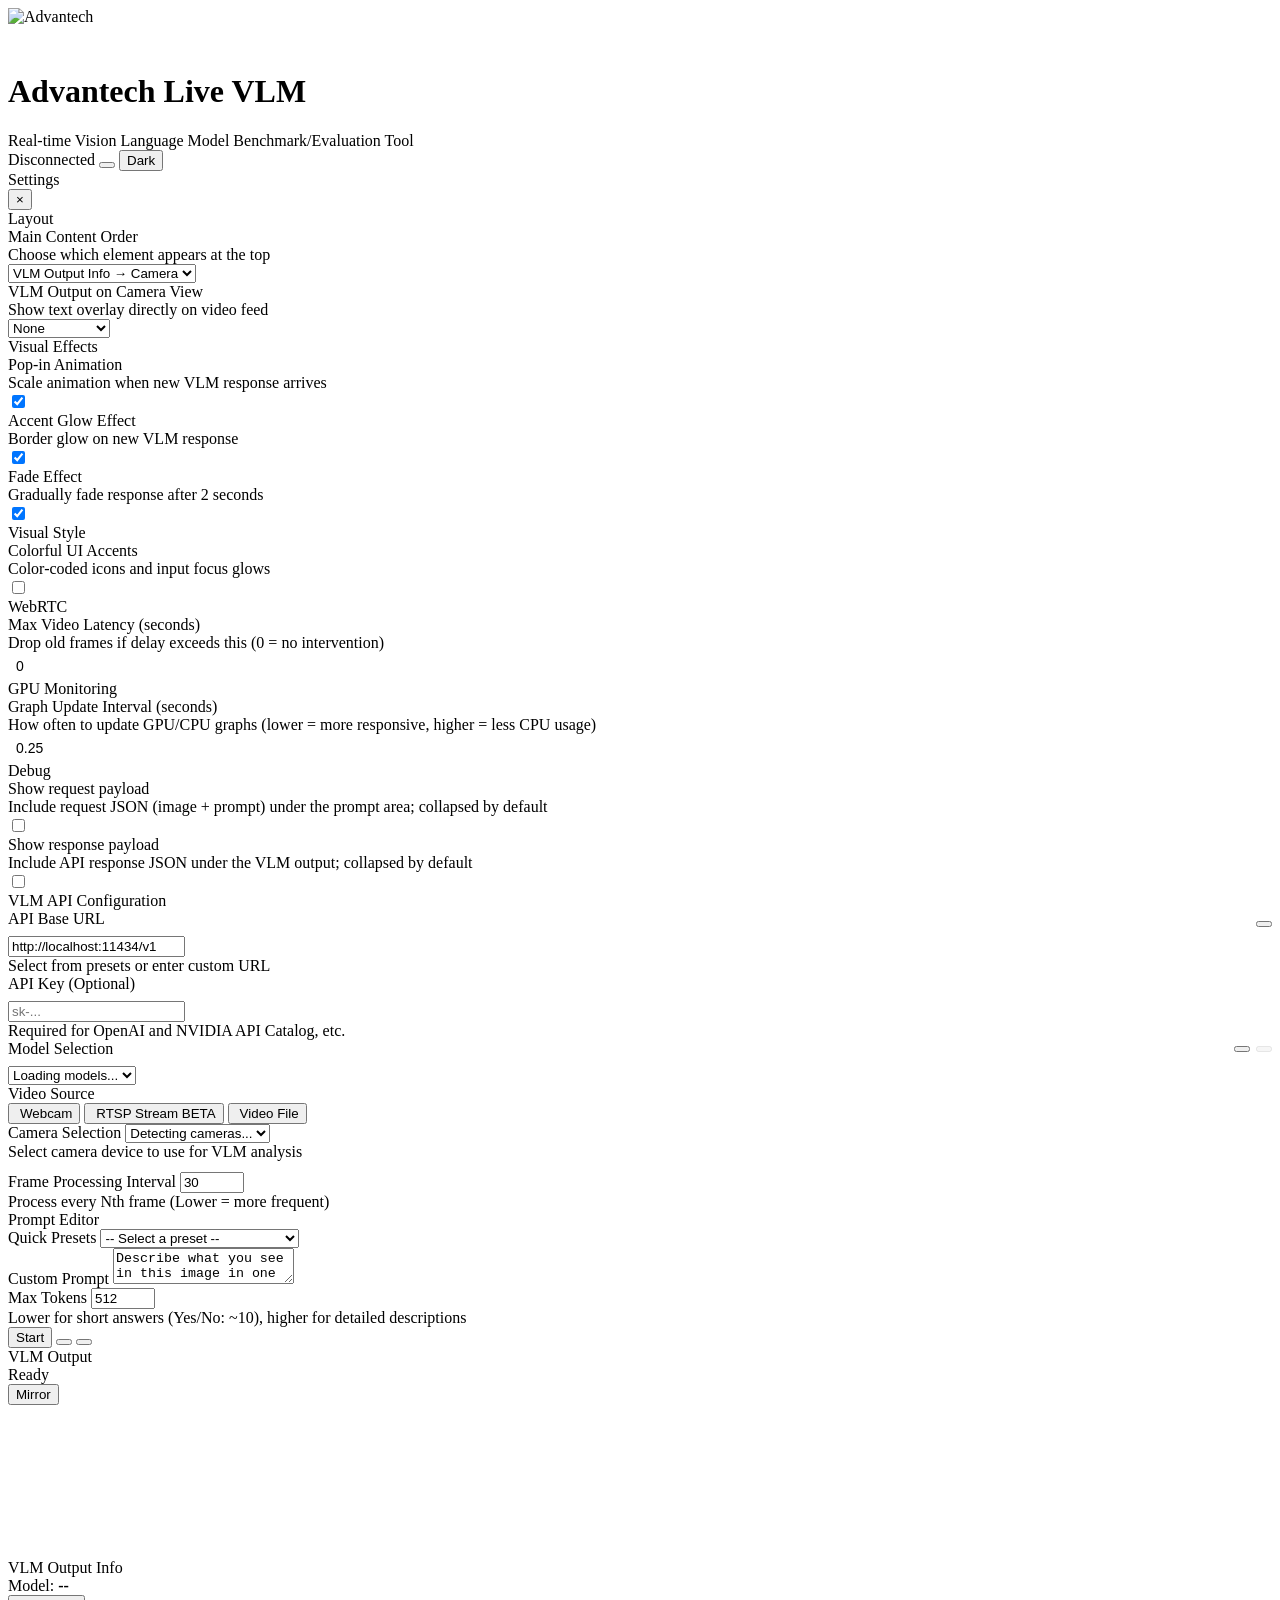
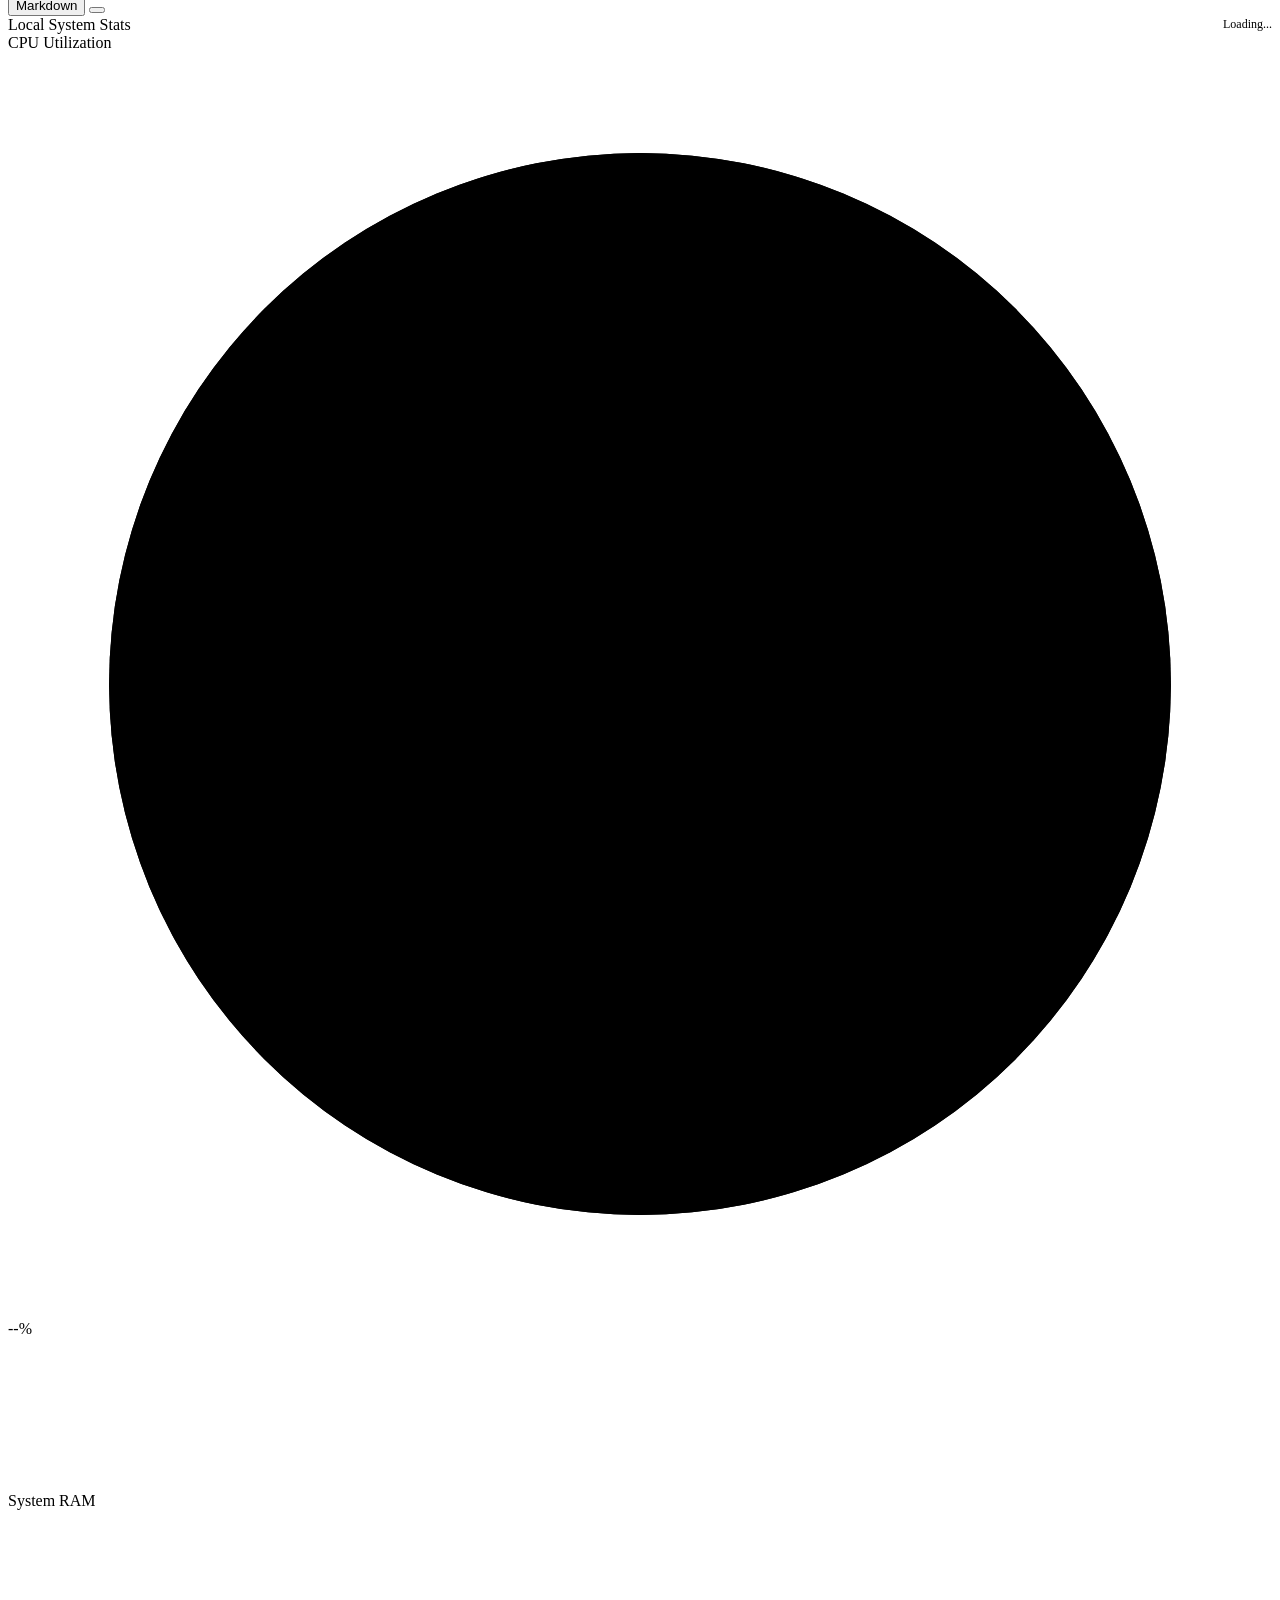
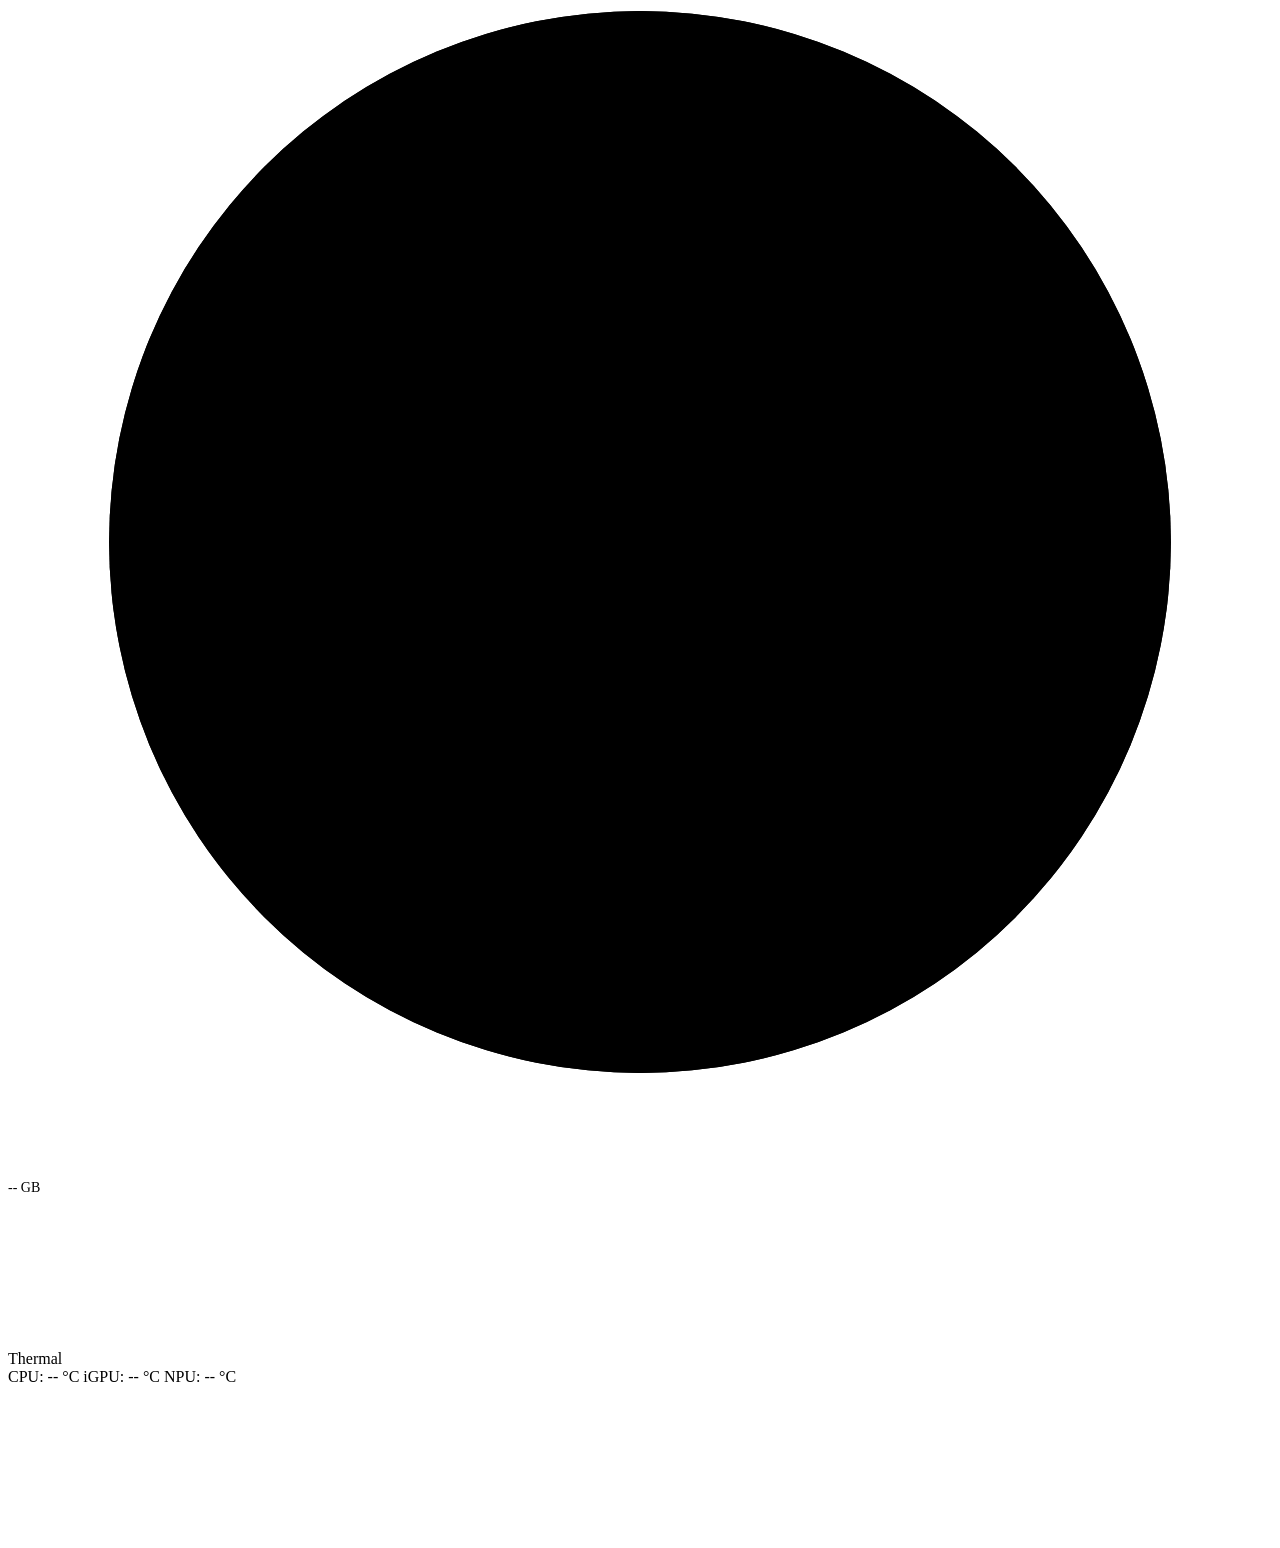
==== commit a089d3eb: "Increase header logo size (32px -> 44px) for better visibility Co-Authored-By: Claude Sonnet 5 <nore" ====
--- a/src/live_vlm_webui/static/index.html
+++ b/src/live_vlm_webui/static/index.html
@@ -43,7 +43,7 @@
     <div class="header">
         <div class="header-left">
             <div class="logo" style="display: flex; align-items: center;">
-                <img src="/images/advantech-logo.png" alt="Advantech" style="height: 32px; width: auto; display: block;">
+                <img src="/images/advantech-logo.png" alt="Advantech" style="height: 44px; width: auto; display: block;">
             </div>
             <div class="title-section">
                 <h1>Advantech Live VLM</h1>
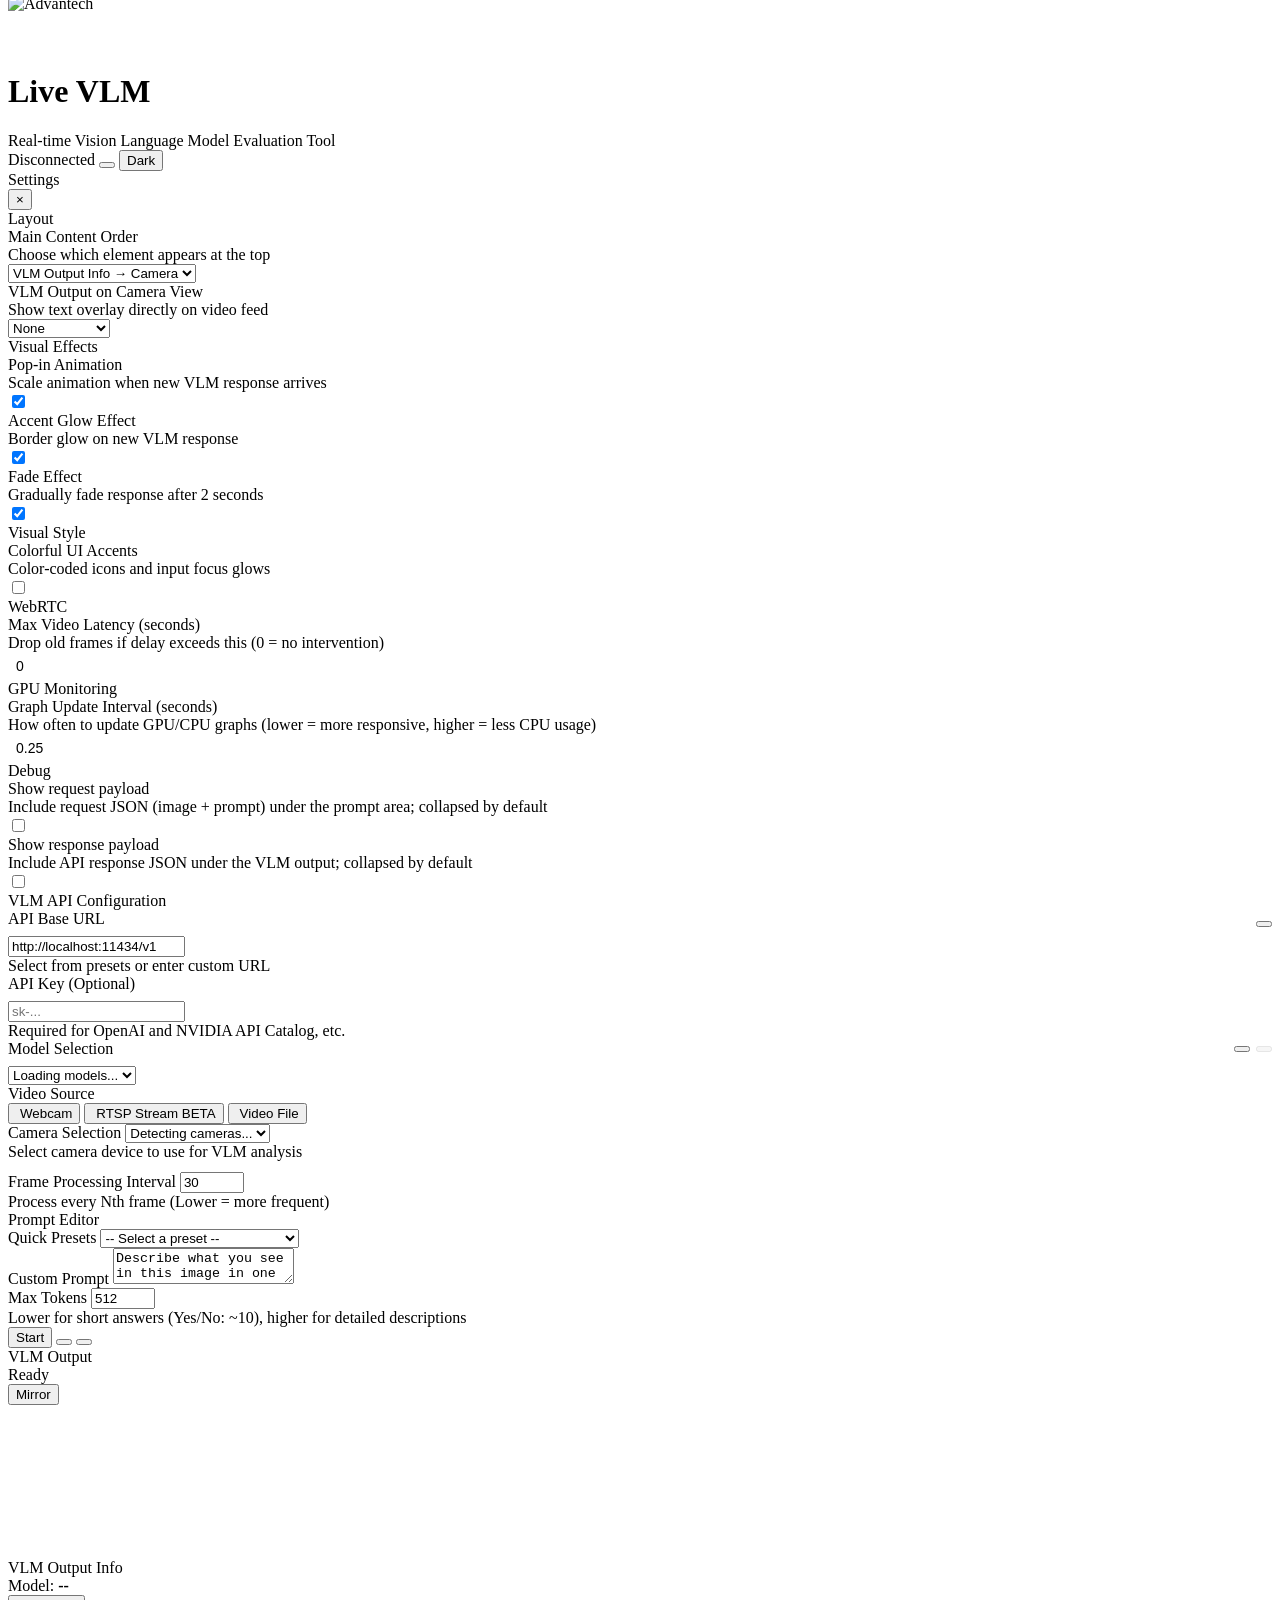
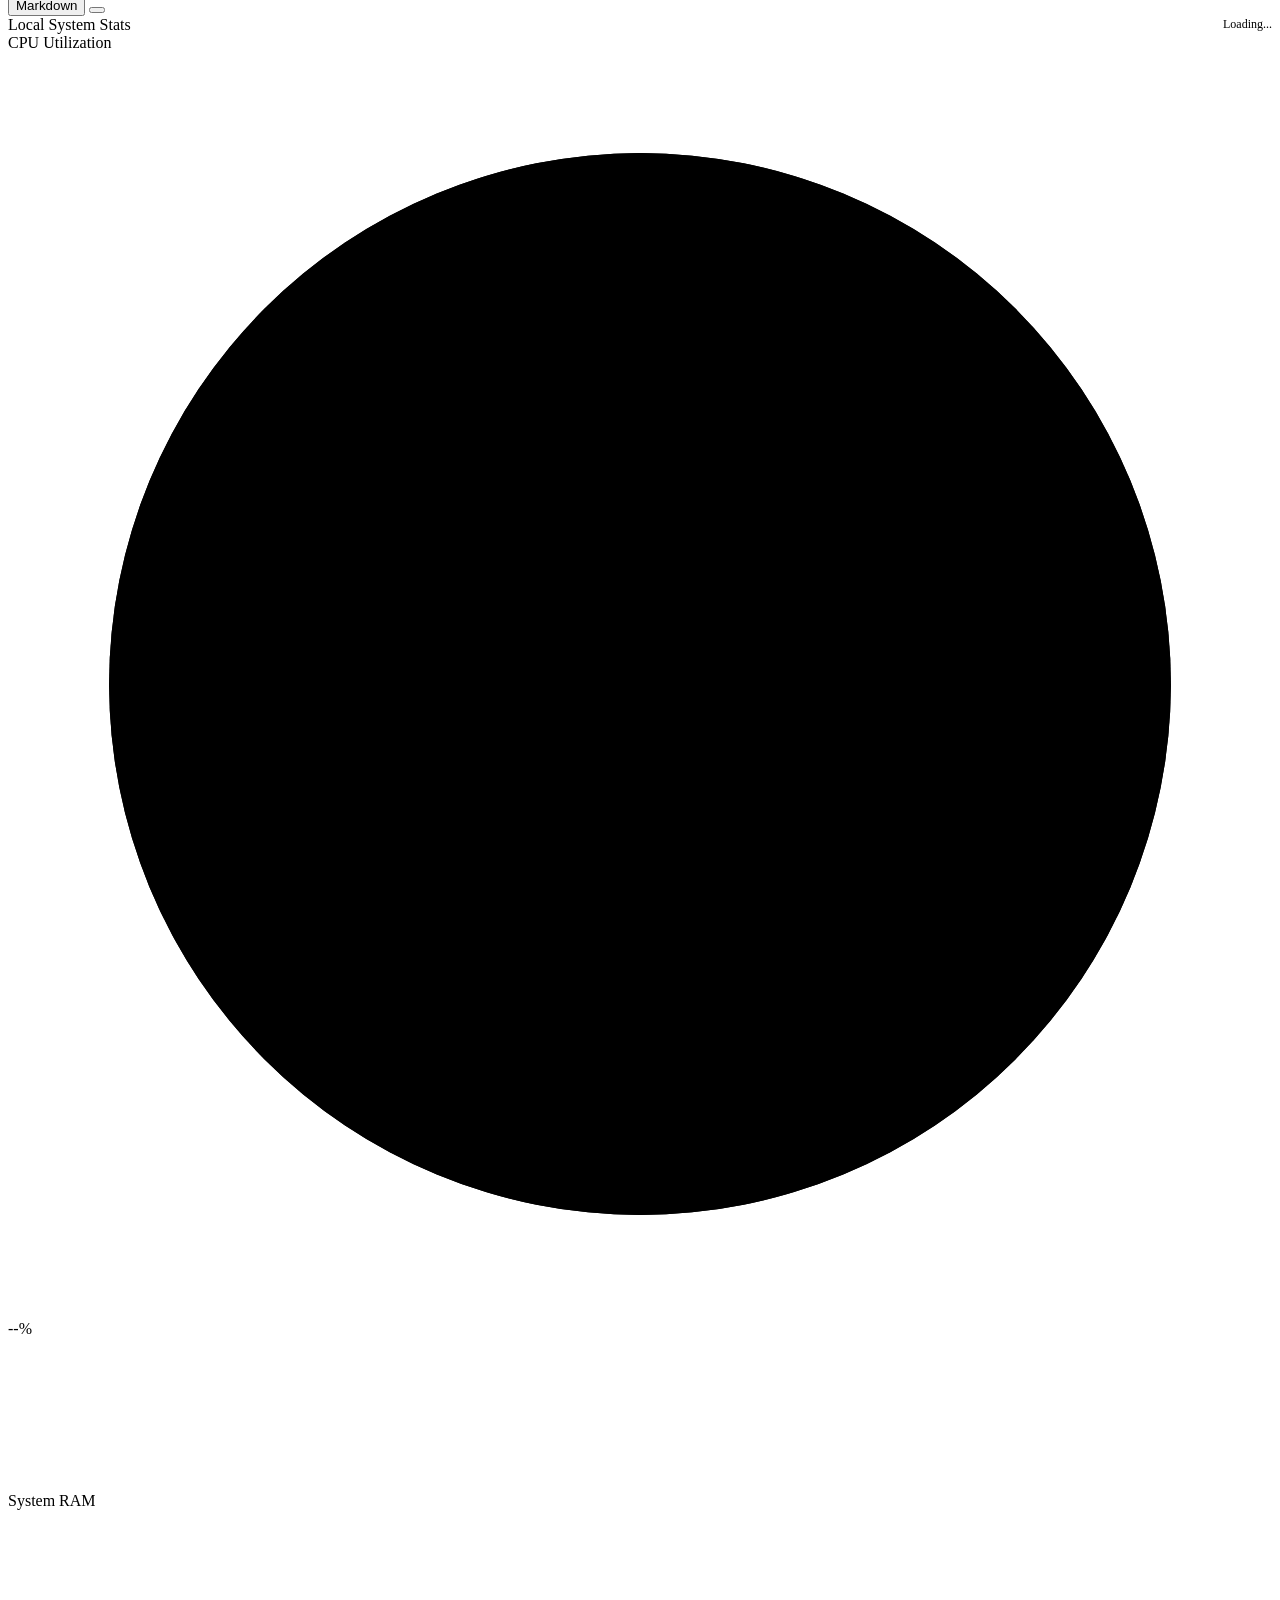
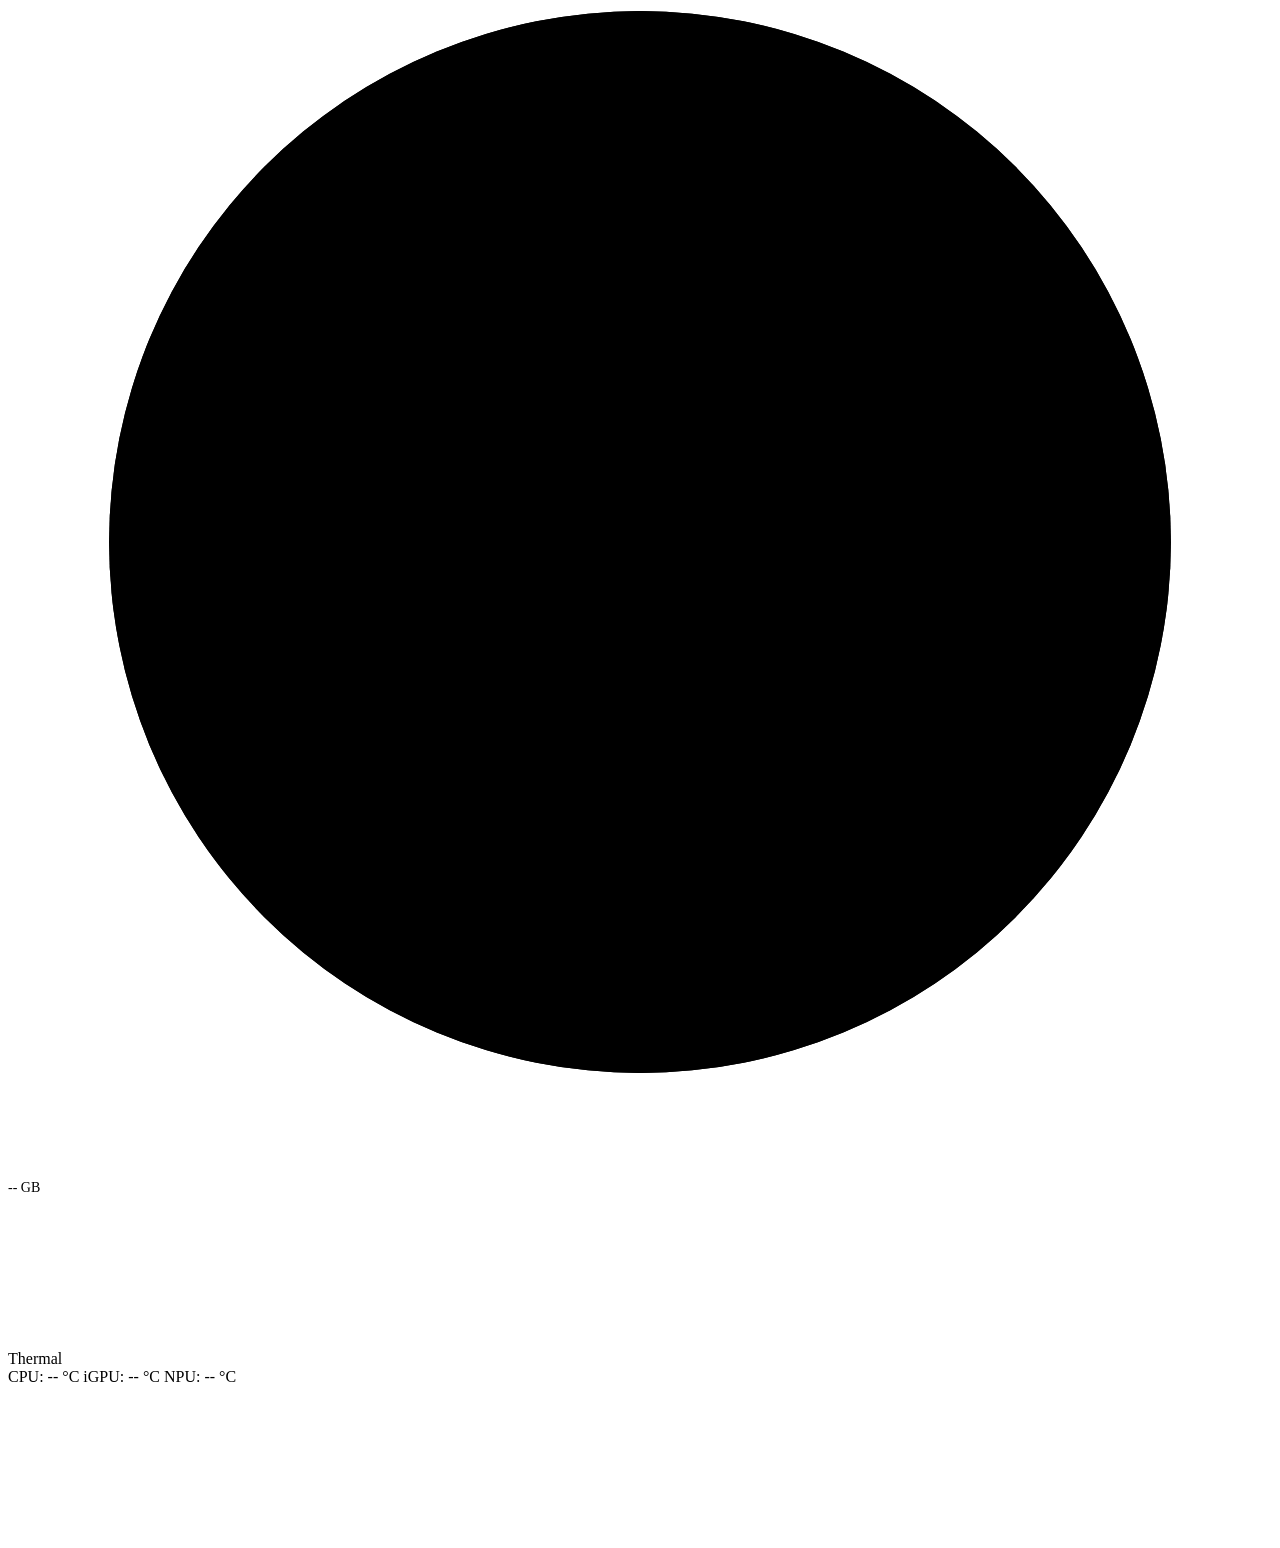
==== commit 0e2627b2: "Refine frontend design: header logo, layout, and styling tweaks Continues the design-tokens redesign" ====
--- a/src/live_vlm_webui/static/index.html
+++ b/src/live_vlm_webui/static/index.html
@@ -43,11 +43,11 @@
     <div class="header">
         <div class="header-left">
             <div class="logo" style="display: flex; align-items: center;">
-                <img src="/images/advantech-logo.png" alt="Advantech" style="height: 44px; width: auto; display: block;">
+                <img src="/images/advantech-logo.png" alt="Advantech" style="height: 70px; width: auto; display: block; margin: -13px 0;">
             </div>
             <div class="title-section">
-                <h1>Advantech Live VLM</h1>
-                <div class="subtitle">Real-time Vision Language Model Benchmark/Evaluation Tool</div>
+                <h1>Live VLM</h1>
+                <div class="subtitle">Real-time Vision Language Model Evaluation Tool</div>
             </div>
         </div>
         <div class="header-right">
@@ -249,7 +249,7 @@
                                 <button class="icon-btn" id="apiPresetsBtn" title="Select preset API endpoint">
                                     <i data-lucide="clipboard"></i>
                                 </button>
-                                <div id="apiPresetsMenu" style="display: none; position: absolute; right: 0; top: 100%; margin-top: 4px; background: var(--card-bg); border: 1px solid var(--border-color); border-radius: 8px; box-shadow: 0 4px 12px rgba(0,0,0,0.15); min-width: 280px; z-index: 9999;">
+                                <div id="apiPresetsMenu" style="display: none; position: absolute; right: 0; top: 100%; margin-top: 4px; background: var(--card-bg); border: 1px solid var(--border-color); border-radius: var(--radius-md); box-shadow: var(--card-shadow); min-width: 280px; z-index: 9999;">
                                     <div style="padding: 8px 0;">
                                         <div class="api-preset-item" data-url="http://localhost:11434/v1">
                                             <strong>Ollama</strong><br>
@@ -525,8 +525,8 @@
                 <div class="result-prompt" id="currentPrompt"></div>
                 <div id="requestPayloadDebug" class="debug-payload-block" style="display: none; margin-top: 8px;">
                     <details style="margin: 0;">
-                        <summary style="cursor: pointer; font-size: 12px; color: var(--text-secondary);">Request payload (debug)</summary>
-                        <pre id="requestPayloadContent" style="margin: 8px 0 0; padding: 10px; background: var(--bg-secondary); border-radius: 8px; font-size: 11px; overflow: auto; max-height: 240px; white-space: pre-wrap; word-break: break-all;"></pre>
+                        <summary style="cursor: pointer; font-family: var(--font-mono); font-size: 11px; letter-spacing: 0.04em; text-transform: uppercase; color: var(--text-secondary);">// Request payload (debug)</summary>
+                        <pre id="requestPayloadContent" style="margin: 8px 0 0; padding: 10px; background: var(--bg-secondary); border: 1px solid var(--border-color); border-radius: var(--radius-md); font-family: var(--font-mono); font-size: 11px; overflow: auto; max-height: 240px; white-space: pre-wrap; word-break: break-all;"></pre>
                     </details>
                 </div>
                 <div class="result-text" id="resultText">
@@ -541,8 +541,8 @@
                 </div>
                 <div id="responsePayloadDebug" class="debug-payload-block" style="display: none; margin-top: 8px;">
                     <details style="margin: 0;">
-                        <summary style="cursor: pointer; font-size: 12px; color: var(--text-secondary);">Response payload (debug)</summary>
-                        <pre id="responsePayloadContent" style="margin: 8px 0 0; padding: 10px; background: var(--bg-secondary); border-radius: 8px; font-size: 11px; overflow: auto; max-height: 240px; white-space: pre-wrap; word-break: break-all;"></pre>
+                        <summary style="cursor: pointer; font-family: var(--font-mono); font-size: 11px; letter-spacing: 0.04em; text-transform: uppercase; color: var(--text-secondary);">// Response payload (debug)</summary>
+                        <pre id="responsePayloadContent" style="margin: 8px 0 0; padding: 10px; background: var(--bg-secondary); border: 1px solid var(--border-color); border-radius: var(--radius-md); font-family: var(--font-mono); font-size: 11px; overflow: auto; max-height: 240px; white-space: pre-wrap; word-break: break-all;"></pre>
                     </details>
                 </div>
             </div>
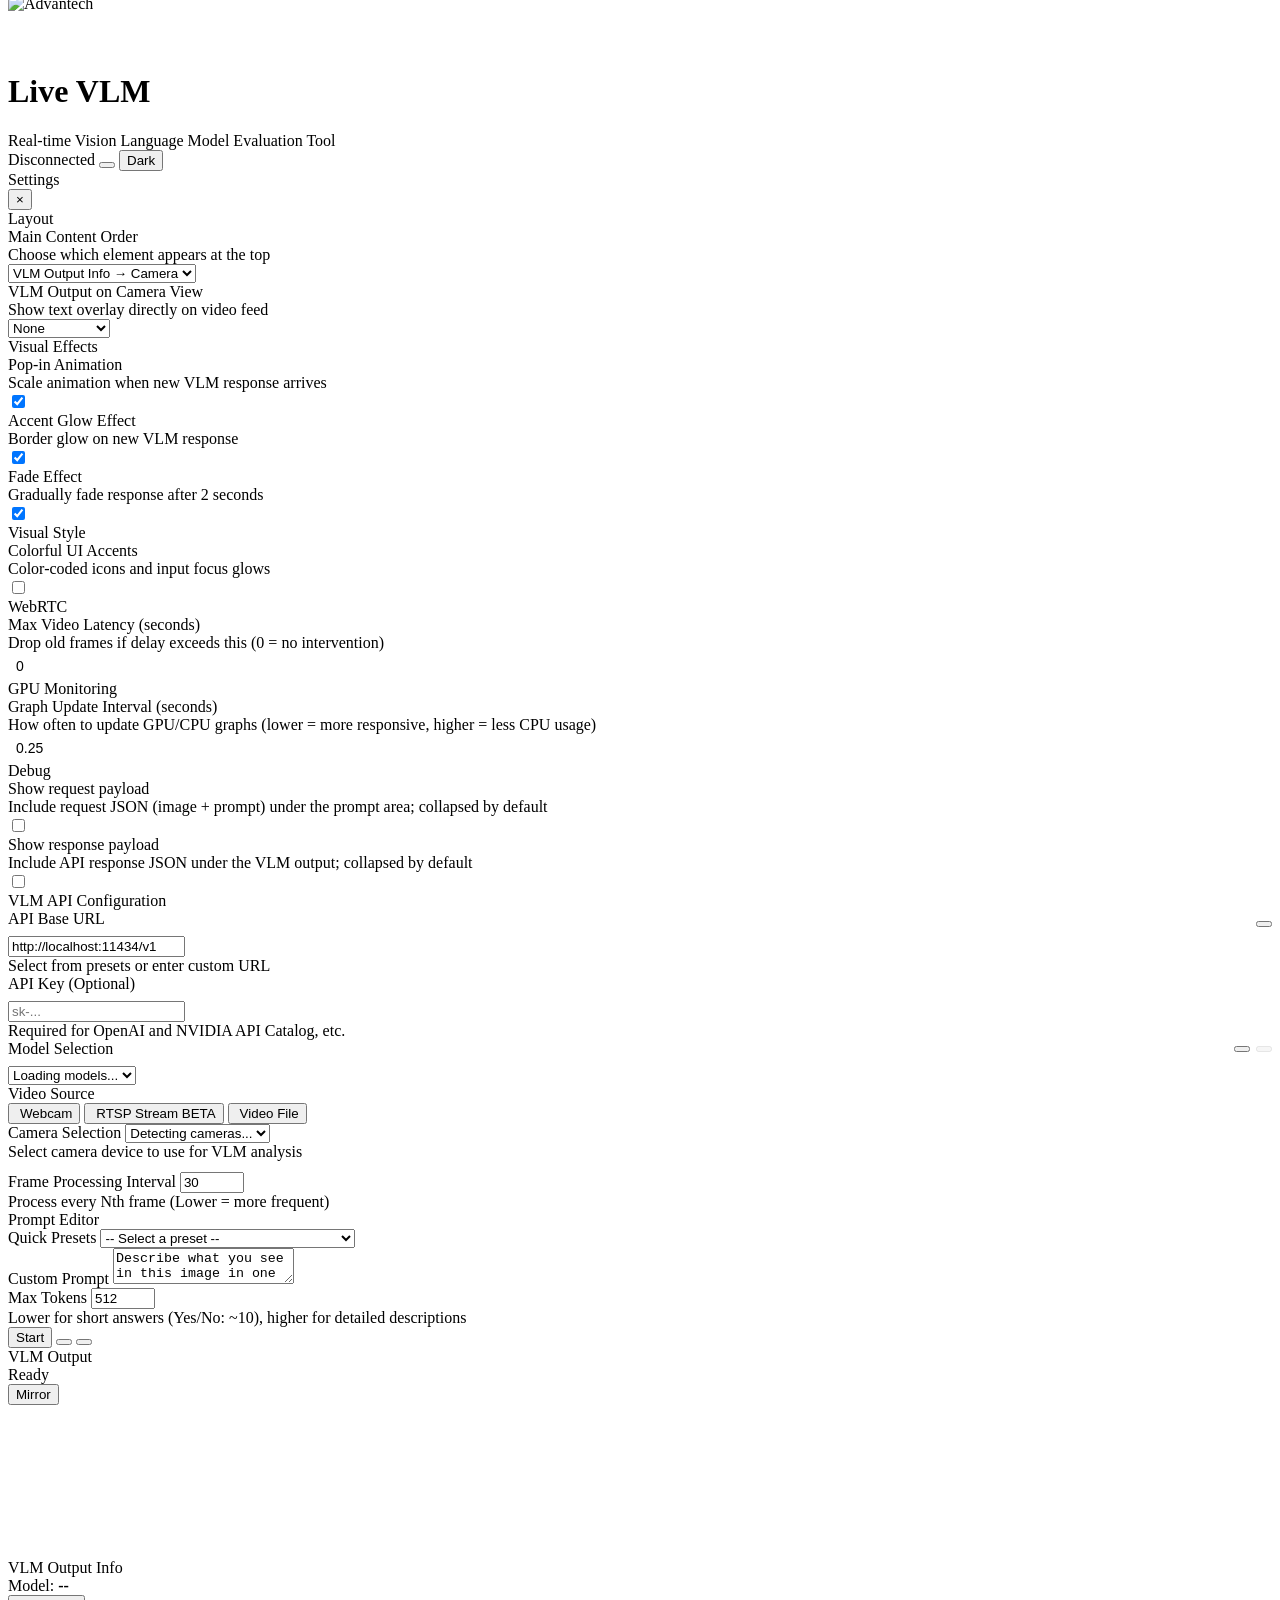
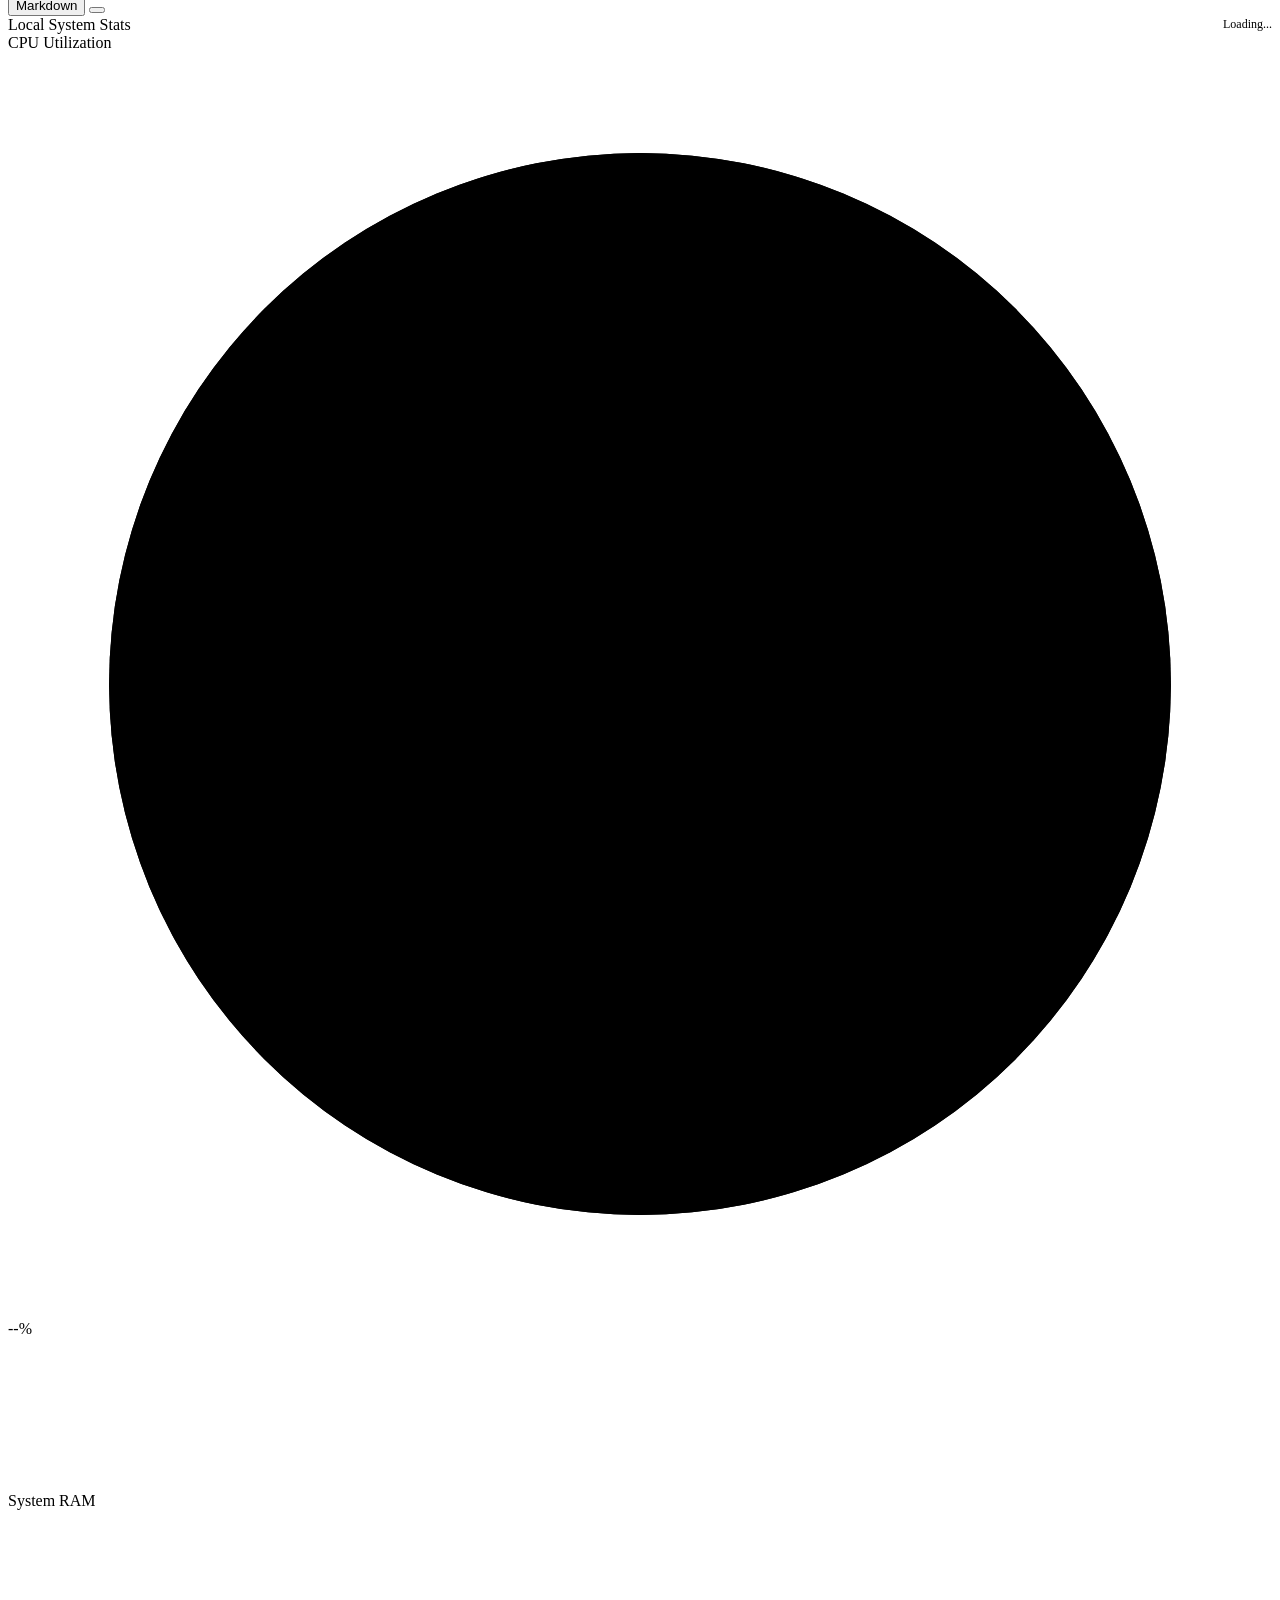
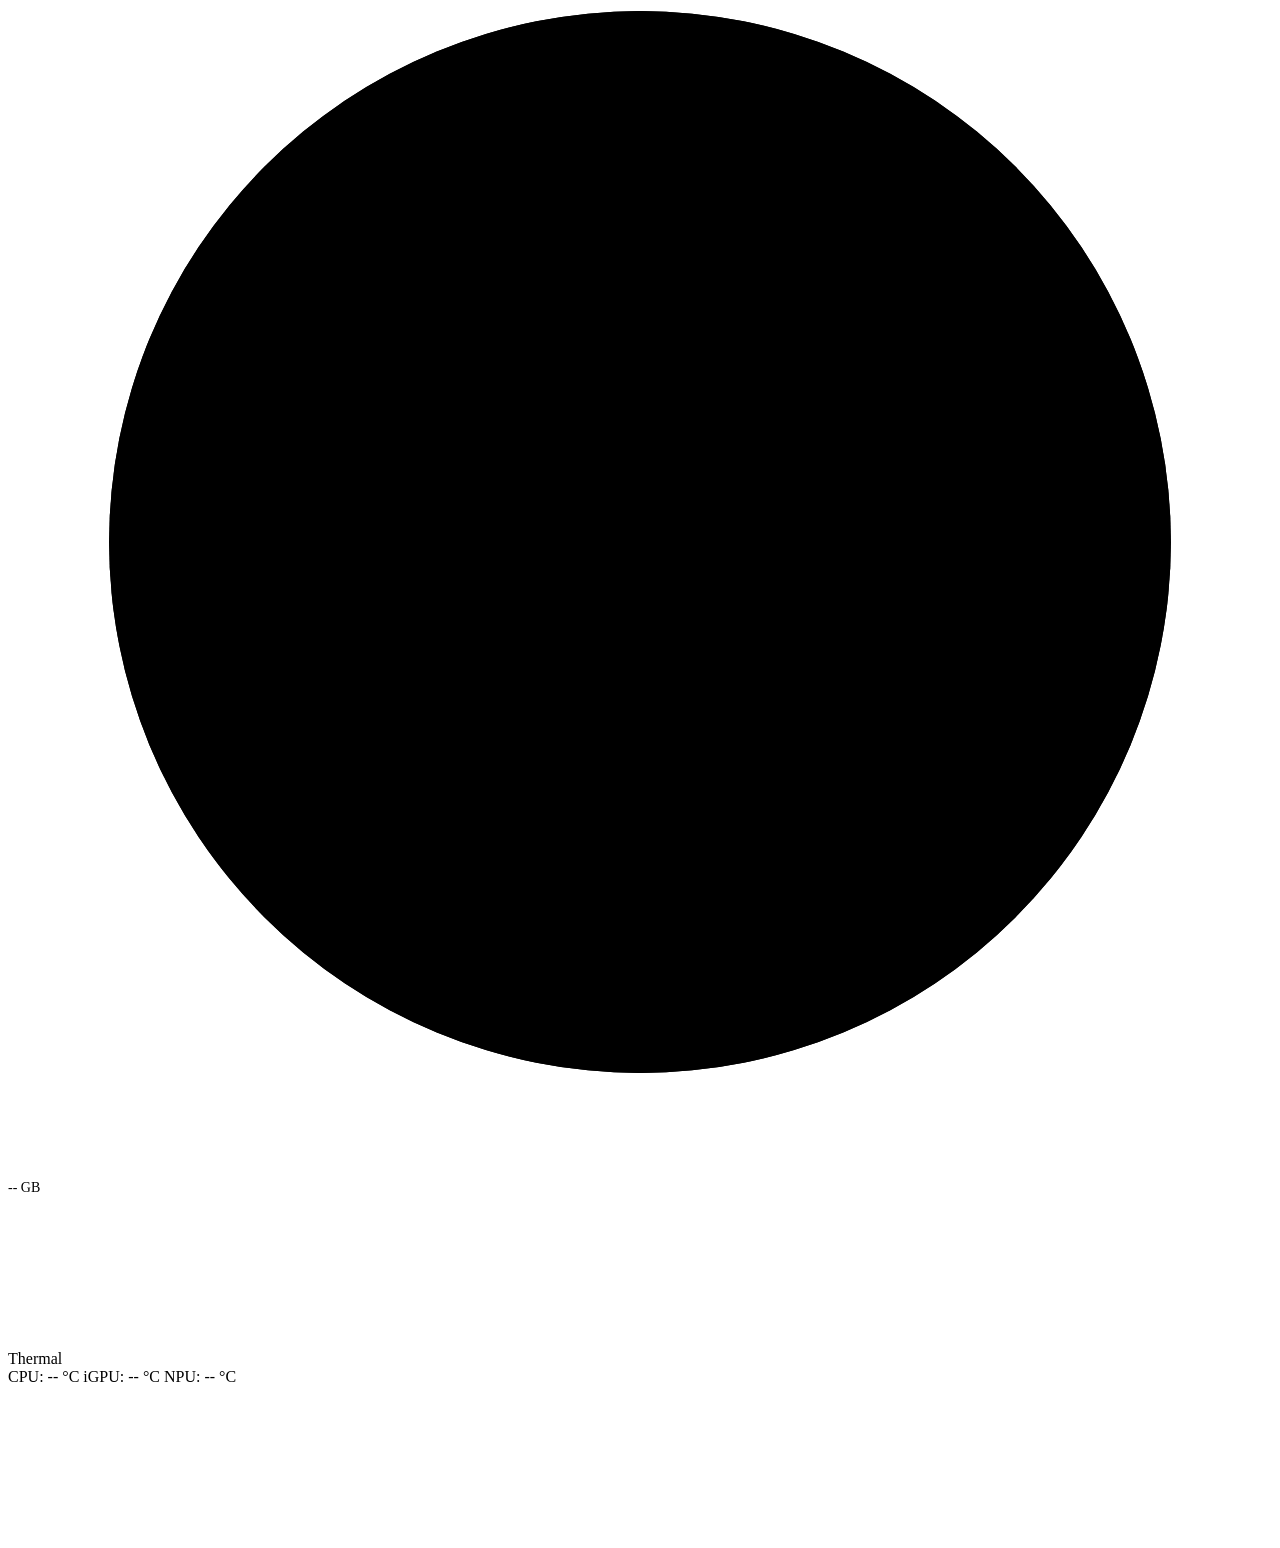
==== commit 82143d4c: "Add monitoring prompt presets, retune accent/thermal colors, fix prompt textarea - Grouped Quick Pre" ====
--- a/src/live_vlm_webui/static/index.html
+++ b/src/live_vlm_webui/static/index.html
@@ -410,14 +410,25 @@
                         <label>Quick Presets</label>
                         <select id="promptPreset">
                             <option value="">-- Select a preset --</option>
-                            <option value="Describe what you see in this image in one sentence.">Scene Description</option>
-                            <option value="List all objects you can see in this image, separated by commas.">Object Detection</option>
-                            <option value="Describe the person's activity and what they are doing.">Activity Recognition</option>
-                            <option value="Are there any safety hazards visible? Answer with 'ALERT: description' or 'SAFE'.">Safety Monitoring</option>
-                            <option value="Describe the facial expressions and emotions of people visible.">Emotion Detection</option>
-                            <option value="Provide a detailed description of the scene for a visually impaired person.">Accessibility</option>
-                            <option value="Read and transcribe any text visible in the image.">OCR / Text Reading</option>
-                            <option value="Answer with Yes or No only: Is there a person visible?">Yes/No Question</option>
+                            <optgroup label="Scene Understanding">
+                                <option value="Describe what you see in this image in one sentence.">🖼️ Scene Description</option>
+                                <option value="List up to 5 main objects you see in this image, separated by commas. No descriptions, just names.">📦 Object Detection</option>
+                                <option value="Describe the person's activity and what they are doing. Answer in 1-2 sentences.">🏃 Activity Recognition</option>
+                                <option value="Describe the facial expressions and emotions of people visible. Answer in 1-2 sentences.">🙂 Emotion Detection</option>
+                                <option value="Describe the scene for a visually impaired person, focusing on the most important details. Answer in 1-2 sentences.">🦯 Accessibility</option>
+                                <option value="Read and transcribe any text visible in the image.">🔤 OCR / Text Reading</option>
+                                <option value="Answer with Yes or No only: Is there a person visible?">✅ Yes/No Question</option>
+                            </optgroup>
+                            <optgroup label="Monitoring Use Cases">
+                                <option value="Are there any safety hazards visible? Answer with 'ALERT: description' or 'SAFE'.">⚠️ Safety Monitoring</option>
+                                <option value="Is anyone in the water showing signs of distress, unresponsive, or submerged and not moving? Answer in 1-2 sentences.">🏊 Pool Safety (Drowning Detection)</option>
+                                <option value="Has anyone fallen or is lying on the floor abnormally? Answer in 1-2 sentences.">🧓 Elder Care (Fall Detection)</option>
+                                <option value="Describe any people, vehicles, or unusual/suspicious activity visible. Answer in 1-2 sentences.">🔒 Security Monitoring</option>
+                                <option value="Describe customer traffic and any safety concerns visible. Answer in 1-2 sentences.">🛒 Retail Monitoring</option>
+                                <option value="Are workers wearing required safety equipment and staying out of restricted areas? Answer in 1-2 sentences.">🦺 Warehouse Safety</option>
+                                <option value="Is anyone visibly using a cell phone, and if so what are they doing with it (texting, calling, scrolling)? Answer in 1-2 sentences.">📱 Cell Phone Usage Monitoring</option>
+                            </optgroup>
+                            <optgroup label="Robot Navigation">
                             <option value="You are a robot. Describe what you see, then give 5 navigation commands to get to a possible location of a bathroom. Format: 'linear_x=0.3, angular_z=0.0 # reason'. Keep linear_x between -0.5 and 0.5, angular_z between -1.0 and 1.0.">🤖 Robot Navigation (Simple)</option>
                             <option value="You are controlling a mobile robot with differential drive. Camera: 1.0m height, forward-facing. Generate ROS cmd_vel commands based on what you see to get to a possible location of a bathroom.
 
@@ -433,6 +444,7 @@
 
 STRATEGY SECTION:
 After commands, explain: obstacles detected, clearance margins, goal inference, safety considerations.">🤖 Robot Navigation (ROS)</option>
+                            </optgroup>
                         </select>
                     </div>
                     <div class="form-group">
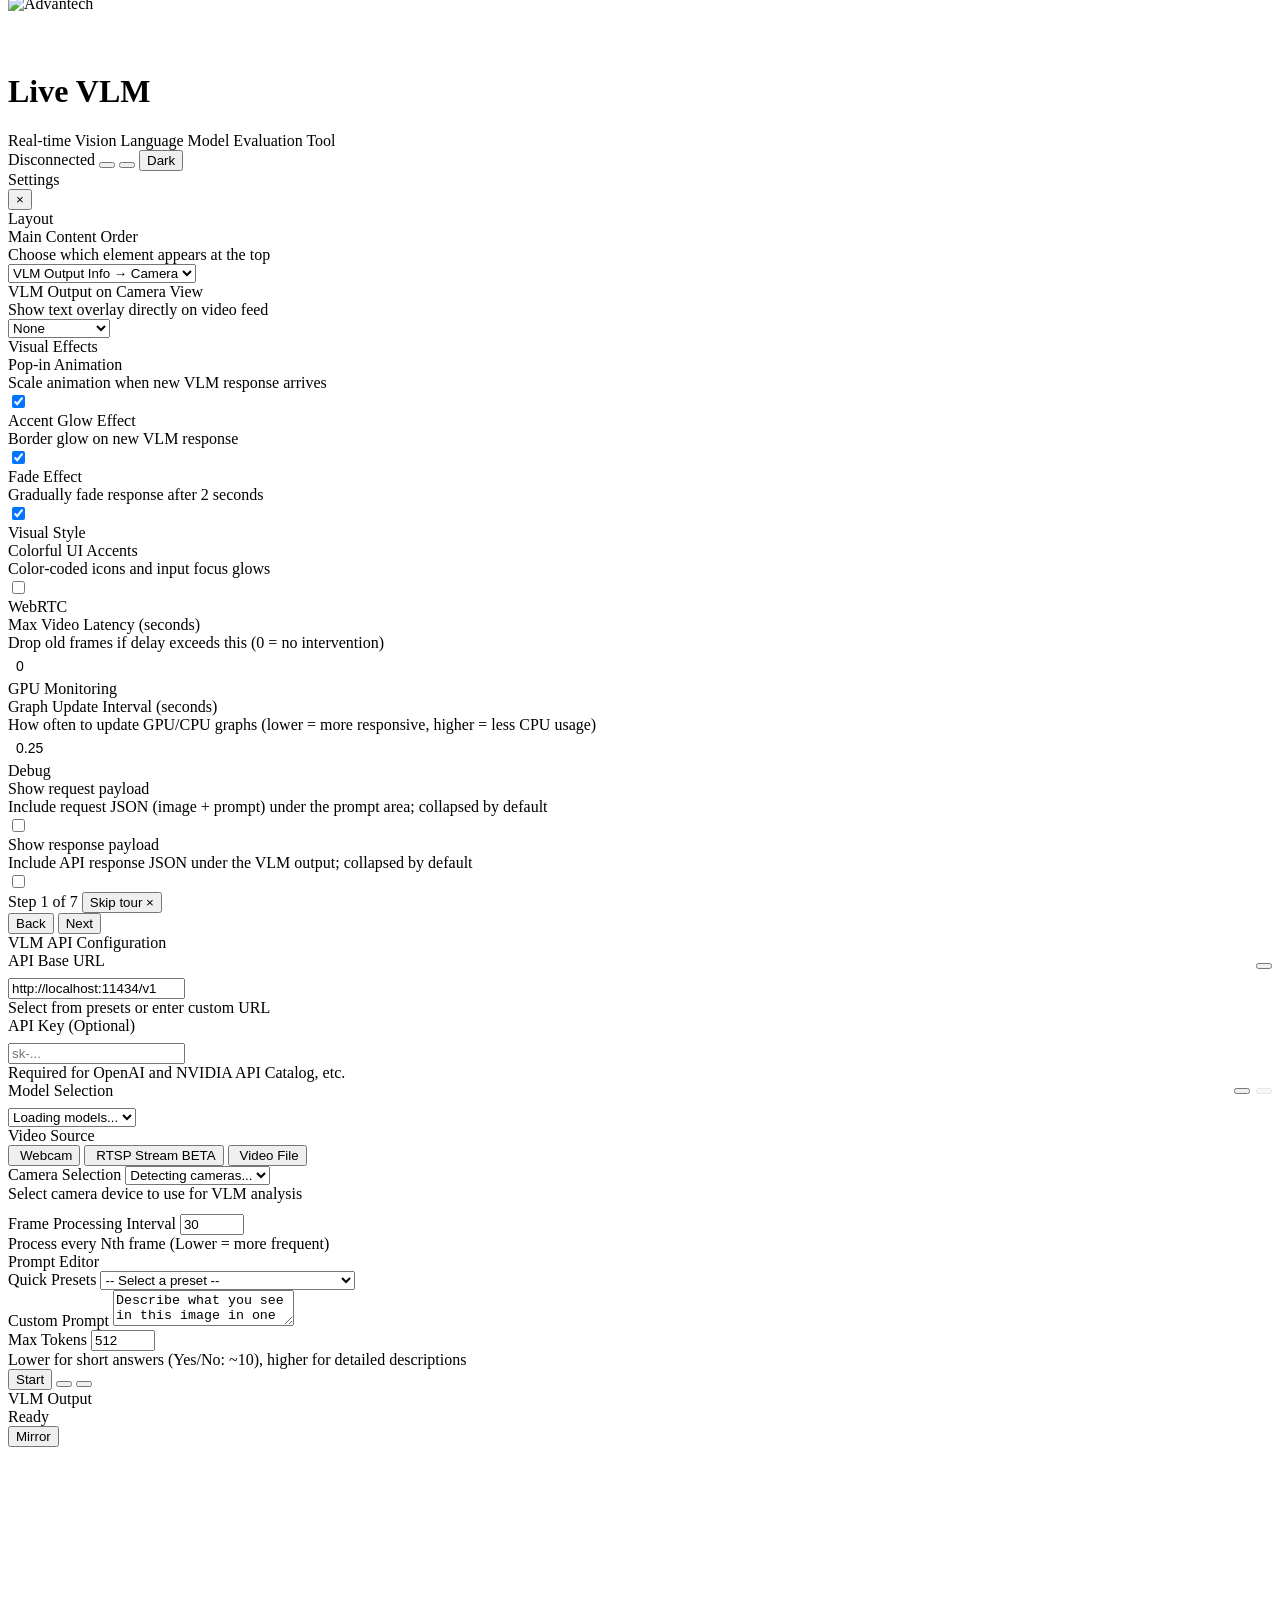
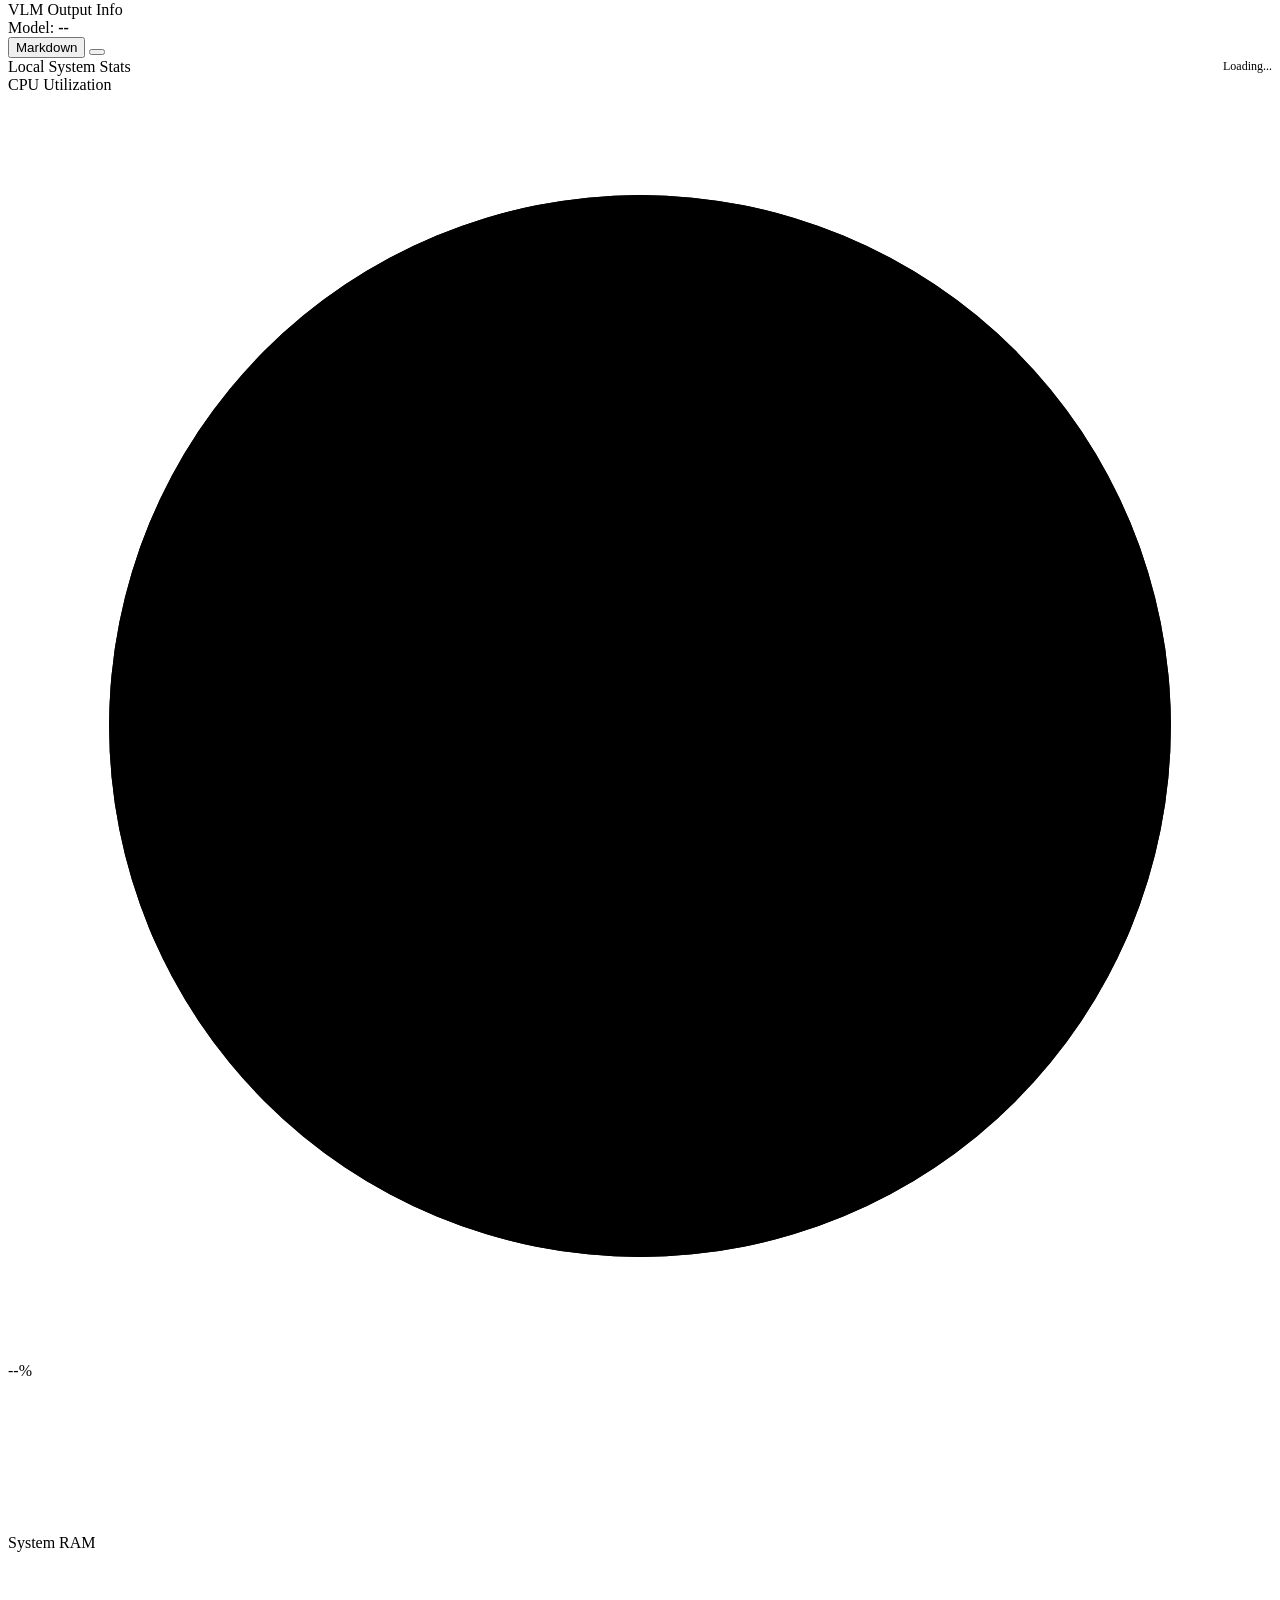
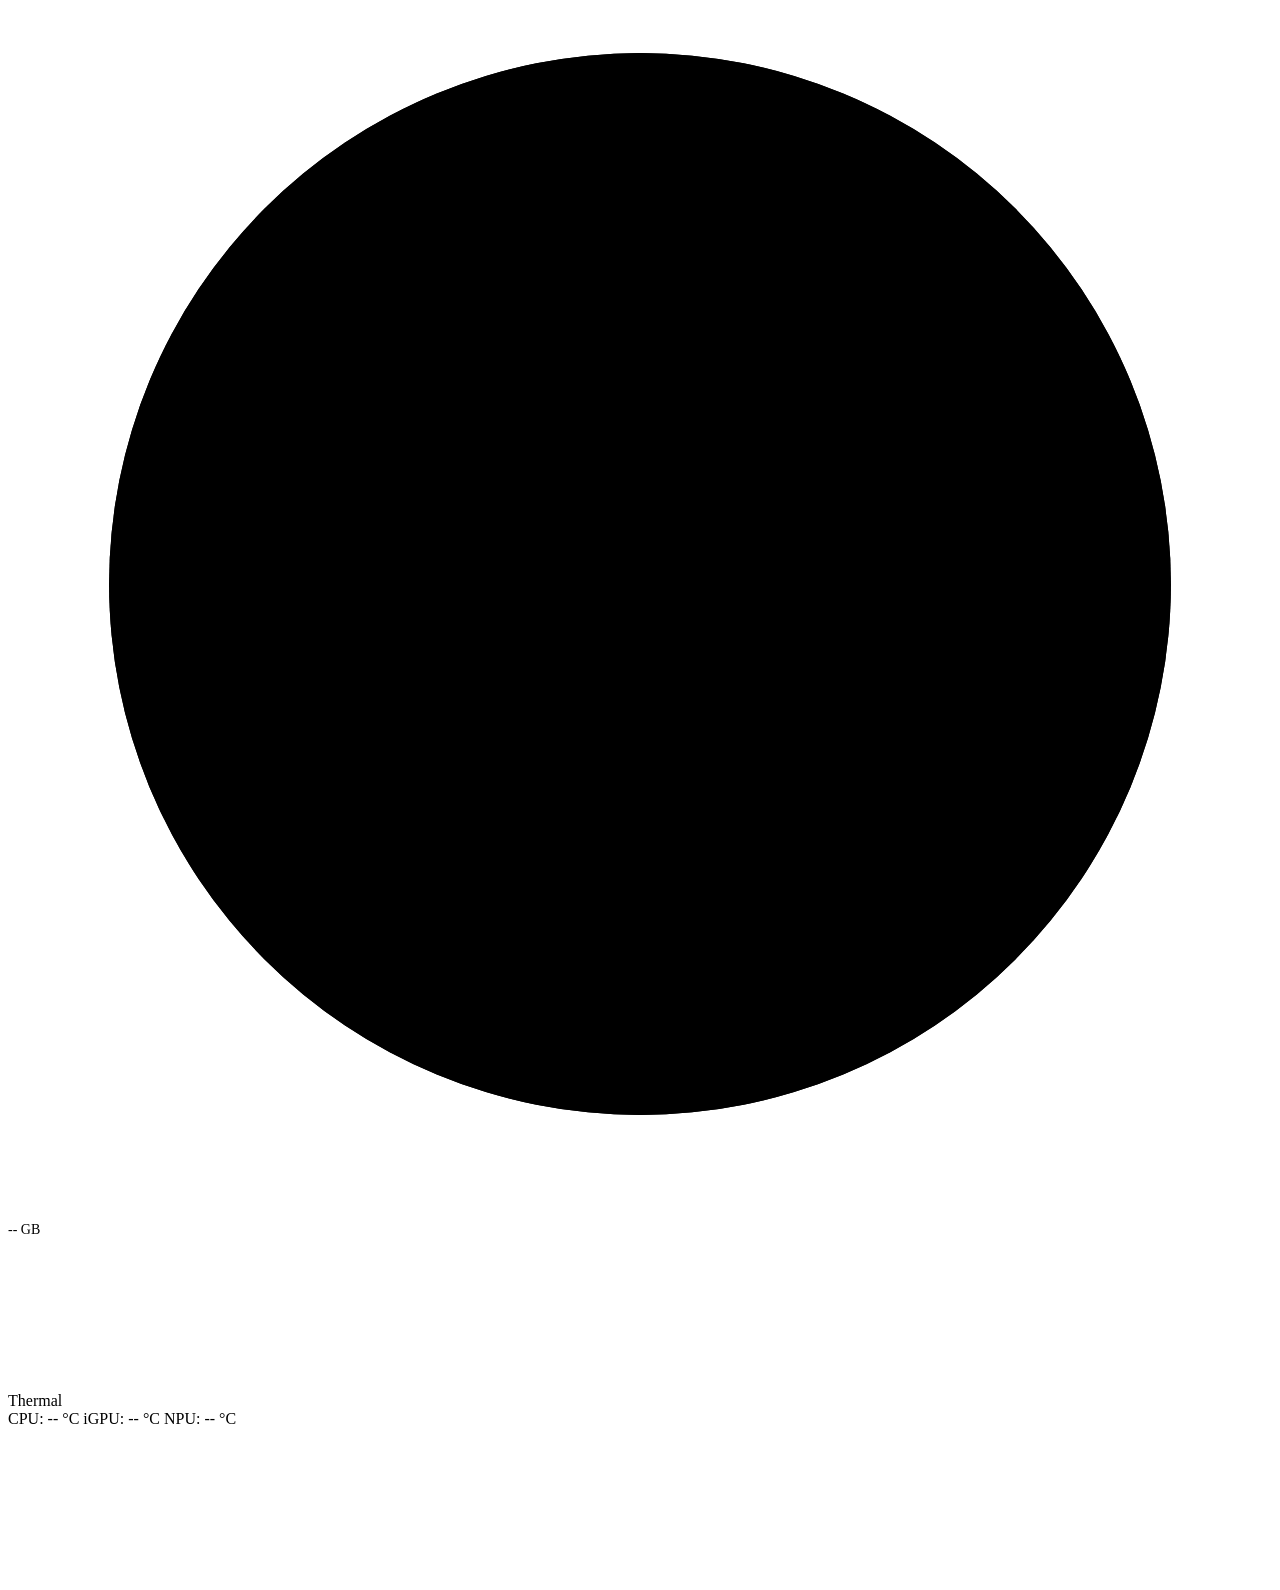
==== commit b1168c1c: "Add guided UI tour via header help button Adds a "?" button next to settings that walks through the " ====
--- a/src/live_vlm_webui/static/index.html
+++ b/src/live_vlm_webui/static/index.html
@@ -52,6 +52,9 @@
         </div>
         <div class="header-right">
             <span class="status-badge disconnected" id="connectionStatus">Disconnected</span>
+            <button class="settings-btn" id="helpBtn" title="Guided tour of the UI">
+                <i data-lucide="help-circle"></i>
+            </button>
             <button class="settings-btn" id="settingsBtn" title="Settings">
                 <i data-lucide="settings"></i>
             </button>
@@ -208,6 +211,27 @@
                         </div>
                     </div>
                 </div>
+            </div>
+        </div>
+    </div>
+
+    <!-- Guided Tour Overlay -->
+    <div class="tour-overlay" id="tourOverlay">
+        <div class="tour-highlight" id="tourHighlight"></div>
+        <div class="tour-tooltip" id="tourTooltip">
+            <div class="tour-tooltip-header">
+                <span class="tour-step-count" id="tourStepCount">Step 1 of 7</span>
+                <button class="tour-skip" id="tourSkipBtn">Skip tour ×</button>
+            </div>
+            <div class="tour-tooltip-title" id="tourTitle"></div>
+            <div class="tour-tooltip-body" id="tourBody"></div>
+            <div class="tour-tooltip-footer">
+                <button class="tour-btn tour-btn-secondary" id="tourBackBtn">
+                    <i data-lucide="chevron-left"></i> Back
+                </button>
+                <button class="tour-btn tour-btn-primary" id="tourNextBtn">
+                    Next <i data-lucide="chevron-right"></i>
+                </button>
             </div>
         </div>
     </div>
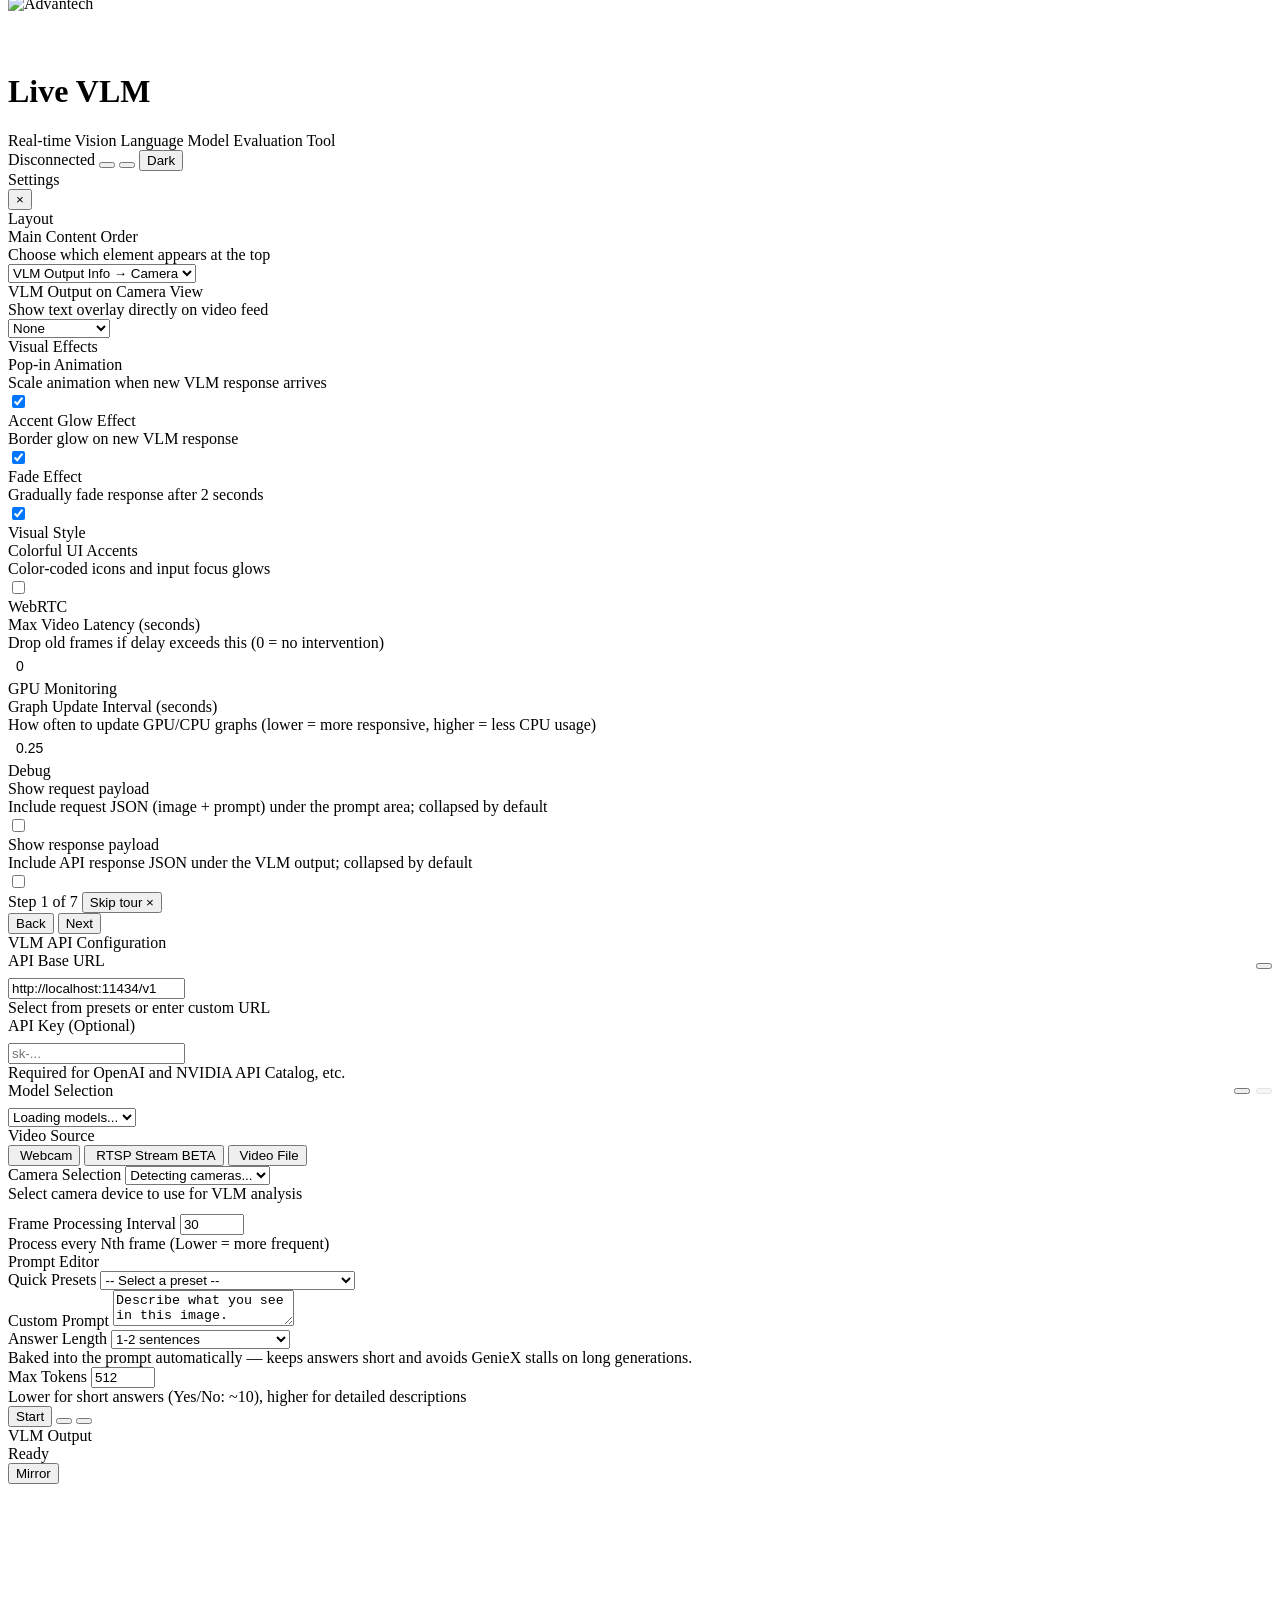
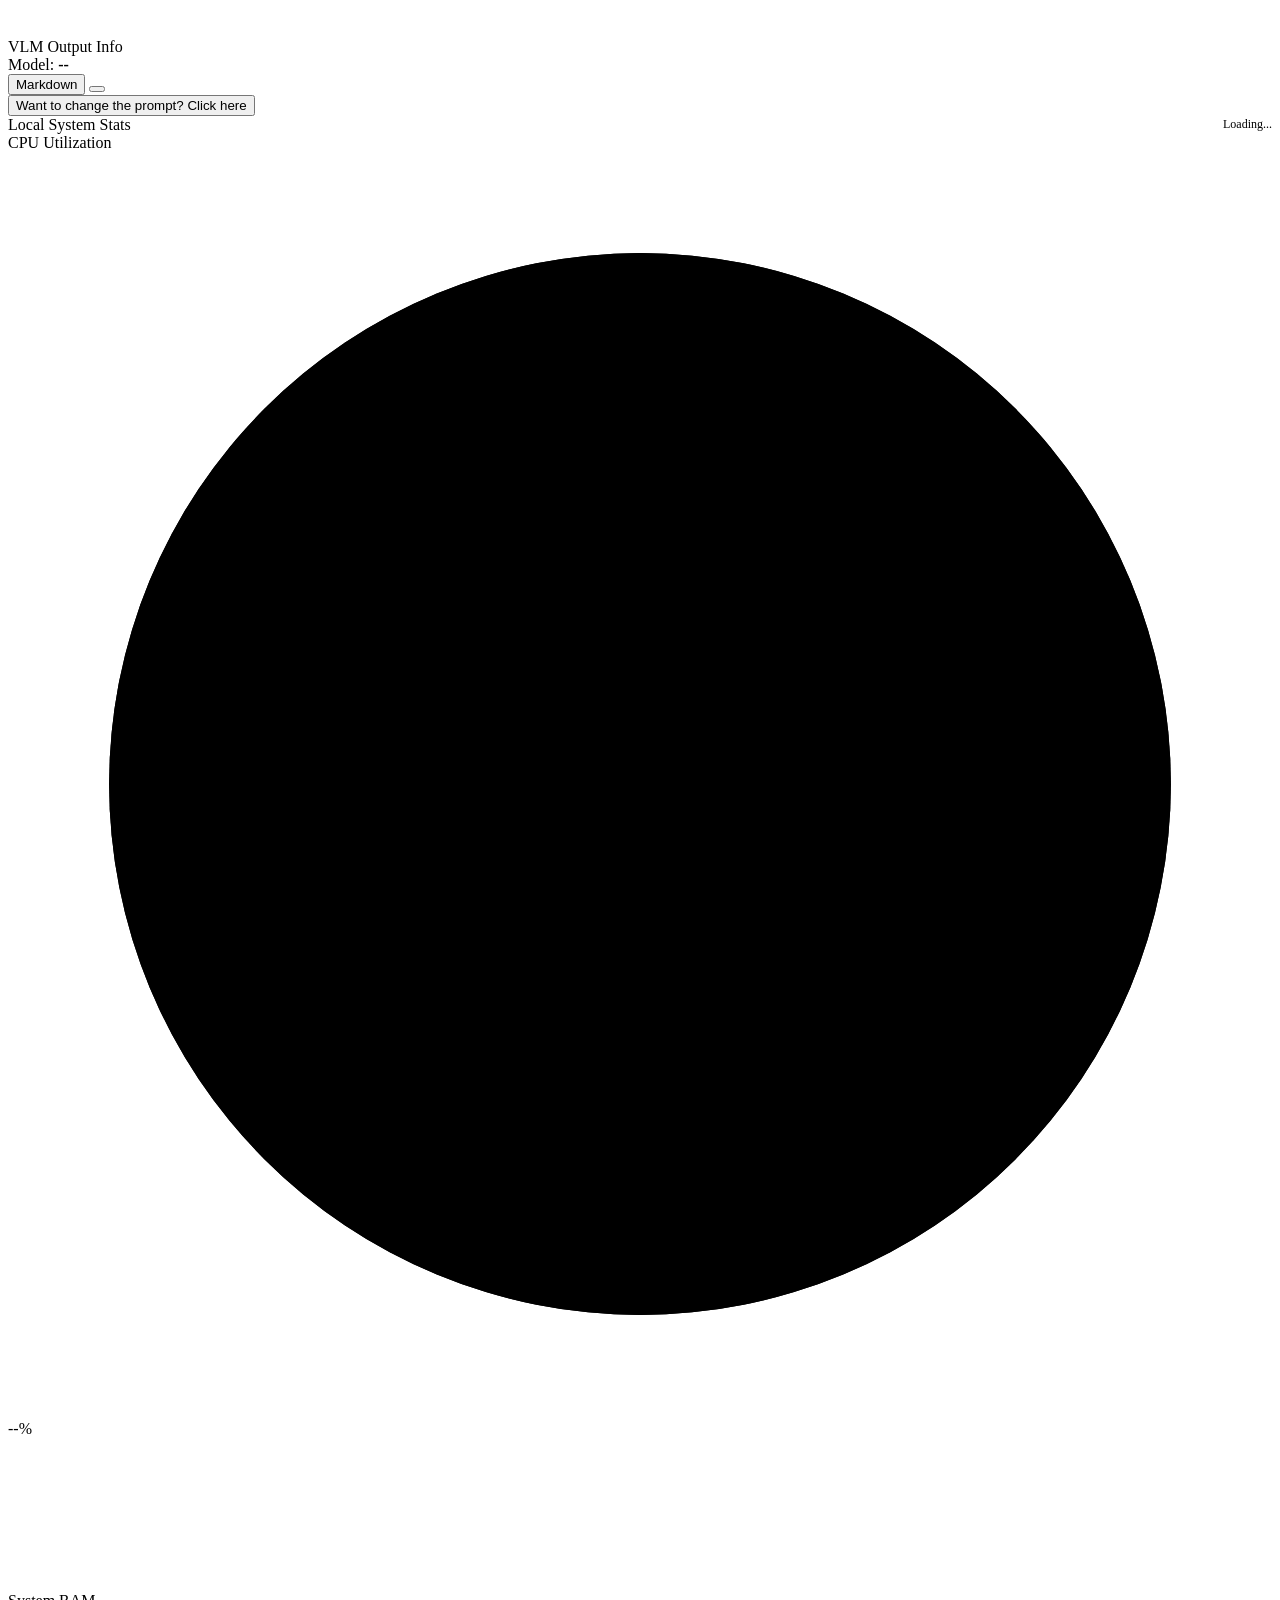
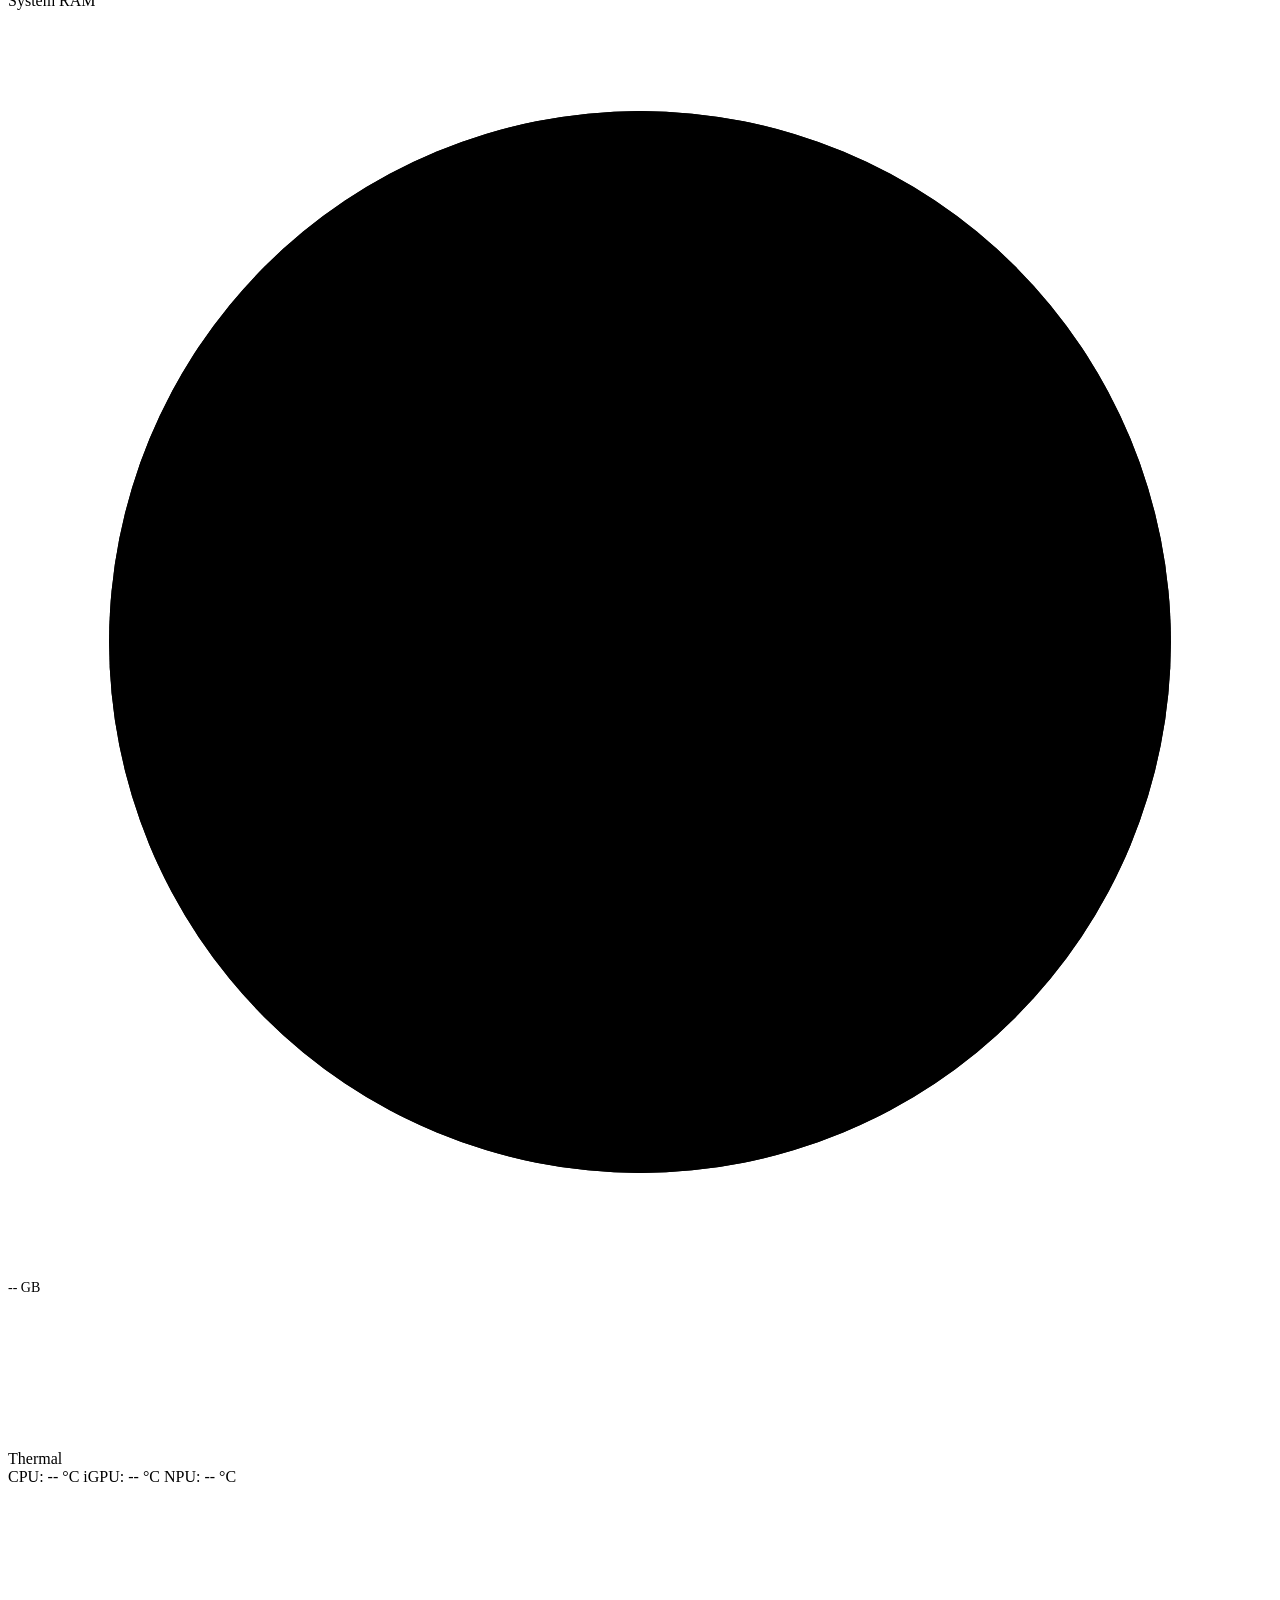
==== commit 3c6ad0e7: "Add answer scrollback with history feed, and explicit answer-length control - VLM answers no longer " ====
--- a/src/live_vlm_webui/static/index.html
+++ b/src/live_vlm_webui/static/index.html
@@ -435,26 +435,26 @@
                         <select id="promptPreset">
                             <option value="">-- Select a preset --</option>
                             <optgroup label="Scene Understanding">
-                                <option value="Describe what you see in this image in one sentence.">🖼️ Scene Description</option>
+                                <option value="Describe what you see in this image.">🖼️ Scene Description</option>
                                 <option value="List up to 5 main objects you see in this image, separated by commas. No descriptions, just names.">📦 Object Detection</option>
-                                <option value="Describe the person's activity and what they are doing. Answer in 1-2 sentences.">🏃 Activity Recognition</option>
-                                <option value="Describe the facial expressions and emotions of people visible. Answer in 1-2 sentences.">🙂 Emotion Detection</option>
-                                <option value="Describe the scene for a visually impaired person, focusing on the most important details. Answer in 1-2 sentences.">🦯 Accessibility</option>
-                                <option value="Read and transcribe any text visible in the image.">🔤 OCR / Text Reading</option>
+                                <option value="Describe the person's activity and what they are doing.">🏃 Activity Recognition</option>
+                                <option value="Describe the facial expressions and emotions of people visible.">🙂 Emotion Detection</option>
+                                <option value="Describe the scene for a visually impaired person, focusing on the most important details.">🦯 Accessibility</option>
+                                <option value="Read and transcribe any text visible in the image." data-skip-length="true">🔤 OCR / Text Reading</option>
                                 <option value="Answer with Yes or No only: Is there a person visible?">✅ Yes/No Question</option>
                             </optgroup>
                             <optgroup label="Monitoring Use Cases">
                                 <option value="Are there any safety hazards visible? Answer with 'ALERT: description' or 'SAFE'.">⚠️ Safety Monitoring</option>
-                                <option value="Is anyone in the water showing signs of distress, unresponsive, or submerged and not moving? Answer in 1-2 sentences.">🏊 Pool Safety (Drowning Detection)</option>
-                                <option value="Has anyone fallen or is lying on the floor abnormally? Answer in 1-2 sentences.">🧓 Elder Care (Fall Detection)</option>
-                                <option value="Describe any people, vehicles, or unusual/suspicious activity visible. Answer in 1-2 sentences.">🔒 Security Monitoring</option>
-                                <option value="Describe customer traffic and any safety concerns visible. Answer in 1-2 sentences.">🛒 Retail Monitoring</option>
-                                <option value="Are workers wearing required safety equipment and staying out of restricted areas? Answer in 1-2 sentences.">🦺 Warehouse Safety</option>
-                                <option value="Is anyone visibly using a cell phone, and if so what are they doing with it (texting, calling, scrolling)? Answer in 1-2 sentences.">📱 Cell Phone Usage Monitoring</option>
+                                <option value="Is anyone in the water showing signs of distress, unresponsive, or submerged and not moving?">🏊 Pool Safety (Drowning Detection)</option>
+                                <option value="Has anyone fallen or is lying on the floor abnormally?">🧓 Elder Care (Fall Detection)</option>
+                                <option value="Describe any people, vehicles, or unusual/suspicious activity visible.">🔒 Security Monitoring</option>
+                                <option value="Describe customer traffic and any safety concerns visible.">🛒 Retail Monitoring</option>
+                                <option value="Are workers wearing required safety equipment and staying out of restricted areas?">🦺 Warehouse Safety</option>
+                                <option value="Is anyone visibly using a cell phone, and if so what are they doing with it (texting, calling, scrolling)?">📱 Cell Phone Usage Monitoring</option>
                             </optgroup>
                             <optgroup label="Robot Navigation">
-                            <option value="You are a robot. Describe what you see, then give 5 navigation commands to get to a possible location of a bathroom. Format: 'linear_x=0.3, angular_z=0.0 # reason'. Keep linear_x between -0.5 and 0.5, angular_z between -1.0 and 1.0.">🤖 Robot Navigation (Simple)</option>
-                            <option value="You are controlling a mobile robot with differential drive. Camera: 1.0m height, forward-facing. Generate ROS cmd_vel commands based on what you see to get to a possible location of a bathroom.
+                            <option value="You are a robot. Describe what you see, then give 5 navigation commands to get to a possible location of a bathroom. Format: 'linear_x=0.3, angular_z=0.0 # reason'. Keep linear_x between -0.5 and 0.5, angular_z between -1.0 and 1.0." data-skip-length="true">🤖 Robot Navigation (Simple)</option>
+                            <option data-skip-length="true" value="You are controlling a mobile robot with differential drive. Camera: 1.0m height, forward-facing. Generate ROS cmd_vel commands based on what you see to get to a possible location of a bathroom.
 
 CRITICAL CONSTRAINTS:
 - linear.x: MUST be between -0.5 and +0.5 m/s (violations will cause robot damage)
@@ -473,7 +473,17 @@
                     </div>
                     <div class="form-group">
                         <label>Custom Prompt</label>
-                        <textarea id="promptText" placeholder="Enter your custom prompt here...">Describe what you see in this image in one sentence.</textarea>
+                        <textarea id="promptText" placeholder="Enter your custom prompt here...">Describe what you see in this image.</textarea>
+                    </div>
+                    <div class="form-group">
+                        <label>Answer Length</label>
+                        <select id="answerLength">
+                            <option value="1-2" selected>1-2 sentences</option>
+                            <option value="3-4">3-4 sentences</option>
+                            <option value="4-5">4-5 sentences</option>
+                            <option value="none">No limit (Max Tokens only)</option>
+                        </select>
+                        <div class="input-hint" id="answerLengthHint">Baked into the prompt automatically — keeps answers short and avoids GenieX stalls on long generations.</div>
                     </div>
                     <div class="form-group">
                         <label>Max Tokens</label>
@@ -528,7 +538,7 @@
             </div>
 
             <!-- Generation Result -->
-            <div class="result-card">
+            <div class="result-card" id="vlmResultCard">
                 <div class="result-header">
                     <div class="result-header-left">
                         <div class="result-title">
@@ -558,28 +568,35 @@
                     </div>
             </div>
 
-                <div class="result-prompt" id="currentPrompt"></div>
-                <div id="requestPayloadDebug" class="debug-payload-block" style="display: none; margin-top: 8px;">
-                    <details style="margin: 0;">
-                        <summary style="cursor: pointer; font-family: var(--font-mono); font-size: 11px; letter-spacing: 0.04em; text-transform: uppercase; color: var(--text-secondary);">// Request payload (debug)</summary>
-                        <pre id="requestPayloadContent" style="margin: 8px 0 0; padding: 10px; background: var(--bg-secondary); border: 1px solid var(--border-color); border-radius: var(--radius-md); font-family: var(--font-mono); font-size: 11px; overflow: auto; max-height: 240px; white-space: pre-wrap; word-break: break-all;"></pre>
-                    </details>
-                </div>
-                <div class="result-text" id="resultText">
-                    <button class="markdown-toggle-embedded" id="markdownToggle" title="Toggle Markdown Rendering">
-                        <span id="markdownIcon"><i data-lucide="code"></i></span>
-                        <span id="markdownText">Markdown</span>
+                <div class="result-scroll" id="resultScroll">
+                    <div class="result-prompt" id="currentPrompt"></div>
+                    <div id="requestPayloadDebug" class="debug-payload-block" style="display: none; margin-top: 8px;">
+                        <details style="margin: 0;">
+                            <summary style="cursor: pointer; font-family: var(--font-mono); font-size: 11px; letter-spacing: 0.04em; text-transform: uppercase; color: var(--text-secondary);">// Request payload (debug)</summary>
+                            <pre id="requestPayloadContent" style="margin: 8px 0 0; padding: 10px; background: var(--bg-secondary); border: 1px solid var(--border-color); border-radius: var(--radius-md); font-family: var(--font-mono); font-size: 11px; overflow: auto; max-height: 240px; white-space: pre-wrap; word-break: break-all;"></pre>
+                        </details>
+                    </div>
+                    <div class="result-text" id="resultText">
+                        <button class="markdown-toggle-embedded" id="markdownToggle" title="Toggle Markdown Rendering">
+                            <span id="markdownIcon"><i data-lucide="code"></i></span>
+                            <span id="markdownText">Markdown</span>
+                        </button>
+                        <button class="copy-button-embedded" id="copyButton" title="Copy to clipboard">
+                            <i data-lucide="copy"></i>
+                        </button>
+                        <div class="result-text-content" id="resultTextContent"></div>
+                    </div>
+                    <div id="responsePayloadDebug" class="debug-payload-block" style="display: none; margin-top: 8px;">
+                        <details style="margin: 0;">
+                            <summary style="cursor: pointer; font-family: var(--font-mono); font-size: 11px; letter-spacing: 0.04em; text-transform: uppercase; color: var(--text-secondary);">// Response payload (debug)</summary>
+                            <pre id="responsePayloadContent" style="margin: 8px 0 0; padding: 10px; background: var(--bg-secondary); border: 1px solid var(--border-color); border-radius: var(--radius-md); font-family: var(--font-mono); font-size: 11px; overflow: auto; max-height: 240px; white-space: pre-wrap; word-break: break-all;"></pre>
+                        </details>
+                    </div>
+                    <div class="result-history" id="resultHistory"></div>
+                    <button class="prompt-hint" id="promptHint" onclick="expandDrawerToPanel('promptEditor')" title="Open the Prompt Editor">
+                        <i data-lucide="edit-3"></i>
+                        Want to change the prompt? Click here
                     </button>
-                    <button class="copy-button-embedded" id="copyButton" title="Copy to clipboard">
-                        <i data-lucide="copy"></i>
-                    </button>
-                    <div class="result-text-content" id="resultTextContent"></div>
-                </div>
-                <div id="responsePayloadDebug" class="debug-payload-block" style="display: none; margin-top: 8px;">
-                    <details style="margin: 0;">
-                        <summary style="cursor: pointer; font-family: var(--font-mono); font-size: 11px; letter-spacing: 0.04em; text-transform: uppercase; color: var(--text-secondary);">// Response payload (debug)</summary>
-                        <pre id="responsePayloadContent" style="margin: 8px 0 0; padding: 10px; background: var(--bg-secondary); border: 1px solid var(--border-color); border-radius: var(--radius-md); font-family: var(--font-mono); font-size: 11px; overflow: auto; max-height: 240px; white-space: pre-wrap; word-break: break-all;"></pre>
-                    </details>
                 </div>
             </div>
 
